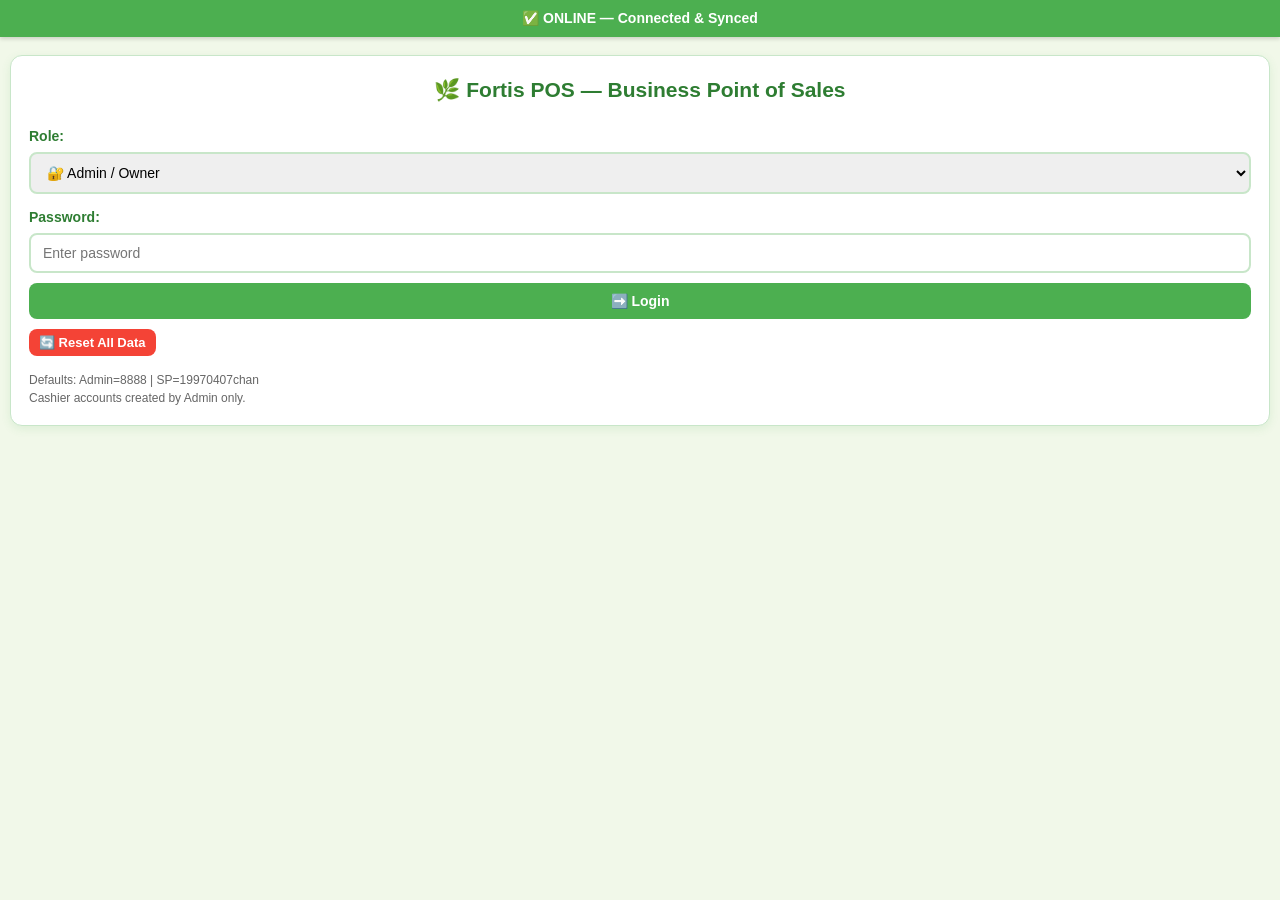
==== index.html @ 8b5375d4 "Update index.html" ====
<!DOCTYPE html>
<html lang="en">
<head>
    <meta charset="UTF-8">
    <meta name="viewport" content="width=device-width, initial-scale=1.0">
    <title>Fortis POS — Business Point of Sales</title>
    <style>
        * { margin: 0; padding: 0; box-sizing: border-box; font-family: Arial, sans-serif; }
        :root {
            --prim: #4CAF50; --prim-dark: #388E3C; --prim-light: #E8F5E9;
            --sec: #2196F3; --warn: #FF9800; --danger: #f44336;
            --bg: #F1F8E9; --border: #C8E6C9; --text-dark: #2E7D32; --text-normal: #333;
        }
        body { background: var(--bg); color: var(--text-normal); font-size: 14px; line-height: 1.5; }
        .status-bar {
            position: fixed; top: 0; left: 0; right: 0; padding: 8px 15px; color: #fff;
            font-weight: bold; text-align: center; z-index: 9999; box-shadow: 0 2px 4px rgba(0,0,0,0.15);
        }
        .status-online { background: var(--prim); }
        .status-offline { background: var(--danger); }
        .container { margin-top: 45px; padding: 10px; max-width: 1400px; margin: 45px auto 0; }
        .card {
            background: #fff; border-radius: 12px; padding: 18px; margin-bottom: 15px;
            box-shadow: 0 3px 10px rgba(76,175,80,0.12); border: 1px solid var(--border);
        }
        h2, h3, h4 { color: var(--text-dark); margin-bottom: 12px; font-weight: bold; }
        input, select, button, textarea {
            padding: 10px 12px; margin: 5px 0; border: 2px solid var(--border);
            border-radius: 8px; font-size: 14px; width: 100%;
        }
        input:focus, select:focus, textarea:focus {
            outline: none; border-color: var(--prim); box-shadow: 0 0 0 3px rgba(76,175,80,0.15);
        }
        button {
            background: var(--prim); color: #fff; border: none; cursor: pointer;
            font-weight: bold; transition: 0.2s;
        }
        button:hover { background: var(--prim-dark); }
        button.danger { background: var(--danger); }
        button.warning { background: var(--warn); }
        button.info { background: var(--sec); }
        button.sm { width: auto; padding: 6px 10px; font-size: 13px; }
        label { font-weight: bold; margin-top: 8px; display: inline-block; color: var(--text-dark); }
        .hidden { display: none !important; }
        .tabs { display: flex; flex-wrap: wrap; margin-bottom: 12px; border-bottom: 2px solid var(--border); }
        .tab {
            padding: 10px 16px; background: var(--prim-light); cursor: pointer; margin-right: 5px;
            border-radius: 8px 8px 0 0; font-weight: bold; color: var(--text-dark);
        }
        .tab:hover { background: var(--border); }
        .tab.active { background: var(--prim); color: #fff; }
        .section { display: none; }
        .section.active { display: block; }
        .alert { padding: 12px; border-radius: 8px; margin: 8px 0; border-left: 4px solid transparent; }
        .alert.success { background: #E8F5E9; color: #2E7D32; border-left-color: #4CAF50; }
        .alert.warn { background: #FFF8E1; color: #856404; border-left-color: #FFC107; }
        .alert.danger { background: #FFEBEE; color: #C62828; border-left-color: #F44336; }
        .alert.info { background: #E3F2FD; color: #1565C0; border-left-color: #2196F3; }
        .grid-pos { display: grid; grid-template-columns: 2fr 1fr; gap: 12px; }
        .prod-grid { display: grid; grid-template-columns: repeat(auto-fill, minmax(140px, 1fr)); gap: 10px; }
        .prod-card {
            border: 2px solid var(--border); border-radius: 8px; padding: 8px; text-align: center;
            cursor: pointer; transition: 0.2s;
        }
        .prod-card:hover { border-color: var(--prim); background: var(--prim-light); transform: scale(1.02); }
        .prod-icon {
            background: var(--prim-light); border-radius: 4px; height: 70px;
            display: flex; align-items: center; justify-content: center; font-size: 28px; margin-bottom: 4px;
        }
        .pos-panel { background: var(--prim); color: #fff; border-radius: 10px; padding: 12px; }
        .pos-panel h3 { color: #fff; margin-bottom: 8px; }
        .cart-item {
            display: flex; justify-content: space-between; align-items: center;
            padding: 6px 0; border-bottom: 1px dashed rgba(255,255,255,0.3);
        }
        .qty-btn {
            width: 28px; height: 28px; padding: 0; font-weight: bold; font-size: 16px;
            background: var(--prim-dark); margin: 0 4px;
        }
        .total-row { display: flex; justify-content: space-between; padding: 8px 0; font-weight: bold; }
        table { width: 100%; border-collapse: collapse; margin-top: 8px; font-size: 13px; }
        th, td { padding: 7px 9px; text-align: left; border-bottom: 1px solid var(--border); }
        th { background: var(--prim); color: #fff; font-weight: bold; }
        .chat-box { height: 250px; overflow-y: auto; background: #f9f9f9; border-radius: 8px; padding: 10px; margin-bottom: 8px; }
        .msg-me {
            background: var(--prim-light); padding: 6px 10px; border-radius: 12px 12px 2px 12px;
            margin: 4px 0; margin-left: 20%;
        }
        .msg-other {
            background: #fff; border: 1px solid var(--border); padding: 6px 10px;
            border-radius: 12px 12px 12px 2px; margin: 4px 0; margin-right: 20%;
        }
        .denom-grid { display: grid; grid-template-columns: repeat(3, 1fr); gap: 6px; }
        .modal {
            position: fixed; top: 50%; left: 50%; transform: translate(-50%, -50%);
            background: #fff; border: 3px solid var(--danger); border-radius: 12px;
            padding: 25px; z-index: 10000; box-shadow: 0 0 20px rgba(0,0,0,0.3);
            min-width: 320px;
        }
        .badge {
            display: inline-block; padding: 2px 8px; border-radius: 12px;
            font-size: 12px; font-weight: bold;
        }
        .badge-success { background: #E8F5E9; color: #2E7D32; }
        .badge-warn { background: #FFF8E1; color: #856404; }
        .badge-danger { background: #FFEBEE; color: #C62828; }
        .search-bar { margin-bottom: 10px; }
        hr { border: none; border-top: 1px solid rgba(255,255,255,0.3); margin: 8px 0; }
        .checklist-item { display: flex; align-items: center; gap: 8px; padding: 4px 0; }
        .trans-item { border-bottom: 1px solid var(--border); padding: 8px 0; }
    </style>
</head>
<body>
<div id="statusBar" class="status-bar status-offline">
    🔌 OFFLINE — Data saved locally, will sync when online
</div>
<div class="container">
<!-- LOGIN SECTION -->
<div id="loginSection" class="card section active">
    <h2 style="text-align: center;">🌿 Fortis POS — Business Point of Sales</h2>
    <label>Role:</label>
    <select id="loginRole" onchange="toggleStoreSelect()">
        <option value="admin">🔐 Admin / Owner</option>
        <option value="sp">🛠️ Service Provider</option>
        <option value="cashier">💵 Cashier</option>
    </select>
    <div id="storeSelectDiv" class="hidden">
        <label>Select Store:</label>
        <select id="loginStore"></select>
    </div>
    <label>Password:</label>
    <input type="password" id="loginPass" placeholder="Enter password" autocomplete="off">
    <br>
    <button onclick="login()">➡️ Login</button>
    <button class="danger sm" onclick="clearAndReload()">🔄 Reset All Data</button>
    <p style="margin-top: 10px; font-size: 12px; color: #666;">
        Defaults: Admin=8888 | SP=19970407chan<br>
        Cashier accounts created by Admin only.
    </p>
</div>
<!-- PASSWORD CHANGE SECTION -->
<div id="forcePassChange" class="card section hidden">
    <h2>⚠️ Change Default Password</h2>
    <div class="alert warn">You are using the default password. You must change it before proceeding.</div>
    <label>New Password (min 6 chars):</label>
    <input type="password" id="newPass1" autocomplete="new-password" required>
    <label>Confirm New Password:</label>
    <input type="password" id="newPass2" autocomplete="new-password" required>
    <button onclick="saveNewPassword()">✅ Save & Continue</button>
    <button class="danger" onclick="logout()">❌ Cancel</button>
</div>
<!-- ADMIN DASHBOARD -->
<div id="adminDashboard" class="card section hidden">
    <h2>🔐 Admin / Owner Dashboard</h2>
    <div class="tabs">
        <div class="tab active" onclick="showAdminTab('adminStores')">🏪 Stores</div>
        <div class="tab" onclick="showAdminTab('adminCashiers')">👤 Cashiers</div>
        <div class="tab" onclick="showAdminTab('adminSalesOverview')">📊 Sales Overview</div>
        <div class="tab" onclick="showAdminTab('adminProducts')">📦 Products</div>
        <div class="tab" onclick="showAdminTab('adminStocks')">📈 Stocks Overview</div>
        <div class="tab" onclick="showAdminTab('adminVoidRequests')">❌ Void Requests</div>
        <div class="tab" onclick="showAdminTab('adminTransSummary')">📋 Transaction Summary</div>
        <div class="tab" onclick="showAdminTab('adminCountRequests')">🔢 Stock Count</div>
        <div class="tab" onclick="showAdminTab('adminChat')">💬 Chat</div>
    </div>
    <div id="adminStores" class="section active">
        <h3>Add New Store (1–20 stores)</h3>
        <div class="card" style="background: var(--prim-light);">
            <label>Store No / Code (Optional):</label>
            <input type="text" id="newStoreCode" placeholder="Auto-generated if left blank">
            <label>Store Name:</label>
            <input type="text" id="newStoreName" placeholder="e.g. Main Branch" required>
            <label>Location (Optional):</label>
            <input type="text" id="newStoreLocation" placeholder="e.g. Davao City">
            <button onclick="addStore()">✅ Add Store</button>
        </div>
        <h4>Store List (<span id="storeCount">0</span>/20)</h4>
        <div id="storeList"></div>
    </div>
    <div id="adminCashiers" class="section hidden">
        <h3>Add Cashier (1–20 per store)</h3>
        <div class="card" style="background: var(--prim-light);">
            <label>First Name:</label>
            <input type="text" id="cFirstName" placeholder="Given name" required>
            <label>Last Name (Optional):</label>
            <input type="text" id="cLastName" placeholder="Family name">
            <label>Assign to Store:</label>
            <select id="cStore" required></select>
            <label>Password (4 digits):</label>
            <input type="password" id="cPassword" maxlength="4" placeholder="0000" autocomplete="new-password" required>
            <button onclick="createCashier()">✅ Create Account</button>
        </div>
        <h4>Cashier List</h4>
        <div id="cashierList"></div>
    </div>
    <div id="adminSalesOverview" class="section hidden">
        <h3>Sales Overview</h3>
        <label>Select Store:</label>
        <select id="salesStoreFilter" onchange="renderSalesOverview()"></select>
        <label>Date From:</label>
        <input type="date" id="salesDateFrom" onchange="renderSalesOverview()">
        <label>Date To:</label>
        <input type="date" id="salesDateTo" onchange="renderSalesOverview()">
        <div id="salesOverviewResult" class="card" style="margin-top:10px;"></div>
    </div>
    <div id="adminProducts" class="section hidden">
        <h3>Add Product</h3>
        <div class="card" style="background: var(--prim-light);">
            <label>Select Store:</label>
            <select id="prodStore" required></select>
            <label>Product Name:</label>
            <input type="text" id="prodName" placeholder="Product name" required>
            <label>Price:</label>
            <input type="number" step="0.25" id="prodPrice" placeholder="0.00" required>
            <label>Initial Quantity:</label>
            <input type="number" id="prodStock" placeholder="0" min="0">
            <label>Barcode / SKU (Optional — auto-generate if blank):</label>
            <input type="text" id="prodBarcode" placeholder="Scan or type code">
            <button onclick="addProduct()">✅ Add Product</button>
        </div>
        <h4>Product List</h4>
        <div id="productList"></div>
    </div>
    <div id="adminStocks" class="section hidden">
        <h3>Stocks Overview</h3>
        <label>Select Store:</label>
        <select id="stockStoreFilter" onchange="renderStocksOverview()"></select>
        <div id="stocksOverviewResult"></div>
    </div>
    <div id="adminVoidRequests" class="section hidden">
        <h3>Void / Refund Requests</h3>
        <div id="voidReqList"></div>
    </div>
    <div id="adminTransSummary" class="section hidden">
        <h3>Transaction Summary</h3>
        <label>Select Store:</label>
        <select id="transStoreFilter" onchange="renderTransSummary()"></select>
        <label>Date From:</label>
        <input type="date" id="transDateFrom" onchange="renderTransSummary()">
        <label>Date To:</label>
        <input type="date" id="transDateTo" onchange="renderTransSummary()">
        <div id="transSummaryResult"></div>
    </div>
    <div id="adminCountRequests" class="section hidden">
        <h3>Request Actual Stock Count</h3>
        <label>Select Store:</label>
        <select id="countReqStore" onchange="loadCountProductChecklist()"></select>
        <label>Select Products to Count:</label>
        <div id="countProductChecklist" class="card" style="max-height:250px;overflow-y:auto;"></div>
        <button onclick="sendCountRequest()">📤 Send Count Request</button>
        <h4>Count Responses</h4>
        <div id="countRespList"></div>
    </div>
    <div id="adminChat" class="section hidden">
        <h3>Chat Module</h3>
        <label>Send To:</label>
        <select id="adminChatTarget" onchange="loadAdminChat()"></select>
        <div id="adminChatDisplay" class="chat-box"></div>
        <textarea id="adminChatMsg" placeholder="Type message..."></textarea>
        <button onclick="adminSendMessage()">➡️ Send</button>
    </div>
    <br><button class="danger" onclick="logout()">🚪 Logout</button>
</div>
<!-- SP DASHBOARD -->
<div id="spDashboard" class="card section hidden">
    <h2>🛠️ Service Provider Dashboard</h2>
    <div class="tabs">
        <div class="tab active" onclick="showSPTab('spRenew')">💰 Subscription</div>
        <div class="tab" onclick="showSPTab('spAdminPass')">🔐 Change Admin Password</div>
        <div class="tab" onclick="showSPTab('spCashierLog')">📝 Cashier Password Log</div>
        <div class="tab" onclick="showSPTab('spChat')">💬 Chat with Admin</div>
    </div>
    <div id="spRenew" class="section active">
        <h3>Service Subscription</h3>
        <div class="alert success">✅ 7-Day Free Trial Active — Activated on first login</div>
        <div id="spServiceStatus"></div>
        <label>Plan:</label>
        <select id="planSelect">
            <option value="weekly">Weekly — ₱199 (7 days)</option>
            <option value="biweekly">Bi-Weekly — ₱325 (14 days)</option>
            <option value="monthly">Monthly — ₱579 (30 days)</option>
        </select>
        <br><br>
        <button onclick="renewService()">✅ Renew Now</button>
    </div>
    <div id="spAdminPass" class="section hidden">
        <h3>Change Admin Password</h3>
        <p style="color: #666; font-size: 13px; margin-bottom: 10px;">
            Only Service Provider can change Admin password.<br>
            SP password can only be changed by SP itself.
        </p>
        <label>New Admin Password (min 6 chars):</label>
        <input type="password" id="spNewAdminPass" autocomplete="new-password" required>
        <button onclick="spChangeAdminPass()">✅ Update Admin Password</button>
        <hr style="margin: 15px 0; border-color: var(--border);">
        <h4>Change SP Password</h4>
        <label>New SP Password (min 6 chars):</label>
        <input type="password" id="spNewSelfPass" autocomplete="new-password" required>
        <button class="info" onclick="spChangeOwnPass()">✅ Update SP Password</button>
    </div>
    <div id="spCashierLog" class="section hidden">
        <h3>Cashier Password Change Log</h3>
        <div id="cashierPassLogList"></div>
    </div>
    <div id="spChat" class="section hidden">
        <h3>Chat with Admin</h3>
        <div id="spChatDisplay" class="chat-box"></div>
        <textarea id="spChatMsg" placeholder="Type message..."></textarea>
        <button onclick="spSendMessage()">➡️ Send</button>
    </div>
    <br><button class="danger" onclick="logout()">🚪 Logout</button>
</div>
<!-- CASHIER POS -->
<div id="cashierPOS" class="section hidden">
    <div id="startShiftCard" class="card">
        <h2>💵 Start Shift</h2>
        <label>Cash Float / Opening Fund:</label>
        <input type="number" id="openingFloat" step="1" min="0" placeholder="0.00" required>
        <button onclick="beginShift()">✅ Start Shift</button>
    </div>
    <div id="posMain" class="hidden">
        <div class="tabs">
            <div class="tab active" onclick="showPosTab('posSales')">🛒 Sales</div>
            <div class="tab" onclick="showPosTab('posHistory')">📋 Recent Transactions</div>
            <div class="tab" onclick="showPosTab('posVoid')">❌ Void Request</div>
            <div class="tab" onclick="showPosTab('posStockOut')">📤 Stock Out</div>
            <div class="tab" onclick="showPosTab('posCashIn')">💰 Cash In</div>
            <div class="tab" onclick="showPosTab('posCashOut')">💸 Cash Out</div>
            <div class="tab" onclick="showPosTab('posChat')">💬 Chat</div>
            <div class="tab" onclick="showPosTab('posStockCount')">🔢 Stock Count</div>
            <div class="tab danger" onclick="initiateEndShift()">🚪 End Shift / Logout</div>
        </div>
        <div id="posSales" class="section active">
            <div class="grid-pos">
                <div>
                    <input type="text" id="productSearch" class="search-bar" placeholder="🔍 Scan barcode or search product..." 
                           oninput="filterProducts(this.value)"
                           onkeydown="if(event.key==='Enter'){filterProducts(this.value); this.select();}">
                    <div id="productGrid" class="prod-grid"></div>
                </div>
                <div class="pos-panel">
                    <h3>🛒 Current Order</h3>
                    <div id="cartDisplay"></div>
                    <div class="total-row">Subtotal: <span id="subtotal">₱0.00</span></div>
                    <div class="total-row">PWD/Senior Discount (5%): <span id="discountAmt">₱0.00</span></div>
                    <div class="total-row" style="font-size: 19px;">TOTAL: <span id="grandTotal">₱0.00</span></div>
                    <div id="splitLiveDisplay" class="hidden" style="font-size: 13px; opacity: 0.9; margin-top: 4px;">
                        Cash: <span id="splitLiveCash">₱0.00</span> | GCash: <span id="splitLiveGcash">₱0.00</span>
                        <br>Remaining Due: <span id="splitRemain">₱0.00</span>
                    </div>
                    <hr>
                    <label>Payment Method:</label>
                    <select id="paymentMethod" onchange="togglePaymentFields()">
                        <option value="cash">💵 Cash</option>
                        <option value="gcash">🟢 GCash</option>
                        <option value="split">Split (Cash + GCash)</option>
                    </select>
                    <div id="cashFields">
                        <label>Cash Received:</label>
                        <input type="number" id="cashReceived" step="0.25" placeholder="0.00" oninput="calculateChange()">
                        <div style="font-size: 18px; font-weight: bold;">Change: <span id="changeAmt">₱0.00</span></div>
                    </div>
                    <div id="splitFields" class="hidden">
                        <label>Cash Amount:</label>
                        <input type="number" id="splitCashAmt" step="0.25" placeholder="0.00" oninput="calculateSplit()">
                        <label>GCash Amount:</label>
                        <input type="number" id="splitGcashAmt" step="0.25" placeholder="0.00" oninput="calculateSplit()">
                    </div>
                    <label style="display: flex; align-items: center; gap: 6px; color: #fff; margin-top: 10px;">
                        <input type="checkbox" id="applyPwdDiscount" onchange="recalculateTotals()">
                        Apply PWD / Senior Discount (5%)
                    </label>
                    <br>
                    <button style="width: 100%; font-size: 17px; padding: 12px;" onclick="finalizeSale()">✅ COMPLETE SALE</button>
                    <button class="warning" style="width: 48%;" onclick="clearCart()">🗑️ Clear</button>
                </div>
            </div>
        </div>
        <div id="posHistory" class="section">
            <h3>Recent Transactions (Last 5)</h3>
            <div id="recentTransList"></div>
        </div>
        <div id="posVoid" class="section">
            <h3>Request Void / Cancel</h3>
            <label>Select Wrong Transaction:</label>
            <select id="voidTransSelect"></select>
            <label>Correct Transaction # (Optional):</label>
            <input type="text" id="voidCorrectTrans" placeholder="Leave blank if no replacement">
            <label>Reason:</label>
            <textarea id="voidReasonText" placeholder="Explain why this needs to be voided..." required></textarea>
            <button onclick="submitVoidRequest()">📤 Send Request to Admin</button>
            <h4>My Requests</h4>
            <div id="myVoidRequests"></div>
        </div>
        <div id="posStockOut" class="section">
            <h3>Stock Out</h3>
            <label>Product:</label>
            <select id="stockOutProduct"></select>
            <label>Quantity:</label>
            <input type="number" id="stockOutQty" min="1" value="1" required>
            <label>Reason:</label>
            <textarea id="stockOutReason" placeholder="e.g. Transfer to another store, owner's use, etc." required></textarea>
            <button onclick="submitStockOut()">✅ Record Stock Out</button>
            <h4>Log</h4>
            <div id="stockOutLog"></div>
        </div>
        <div id="posCashIn" class="section">
            <h3>Cash In</h3>
            <label>Amount:</label>
            <input type="number" id="cashInAmount" step="0.25" min="0" required>
            <label>Reason:</label>
            <textarea id="cashInReason" placeholder="Source / Explanation" required></textarea>
            <button onclick="recordCashIn()">✅ Record</button>
        </div>
        <div id="posCashOut" class="section">
            <h3>Cash Out</h3>
            <label>Amount:</label>
            <input type="number" id="cashOutAmount" step="0.25" min="0" required>
            <label>Reason:</label>
            <textarea id="cashOutReason" placeholder="Purpose / Explanation" required></textarea>
            <button onclick="recordCashOut()">✅ Record</button>
        </div>
        <div id="posChat" class="section">
            <h3>Send Message</h3>
            <label>Send To:</label>
            <select id="chatRecipient">
                <option value="admin">🔐 Admin / Owner</option>
                <option value="sp">🛠️ Service Provider</option>
            </select>
            <div id="chatMessageBox" class="chat-box"></div>
            <textarea id="chatInputBox" placeholder="Type message..." required></textarea>
            <button onclick="sendChatMessage()">➡️ Send</button>
        </div>
        <div id="posStockCount" class="section">
            <h3>Stock Count Requests</h3>
            <div id="countRequestInbox"></div>
            <div id="countResponseArea" class="hidden">
                <h4 id="countTargetName"></h4>
                <label>Product:</label>
                <input type="text" id="countProdNameDisplay" readonly style="background:#f0f0f0;">
                <label>System Quantity:</label>
                <input type="number" id="countSysQtyDisplay" readonly style="background:#f0f0f0;">
                <label>Actual Counted Quantity:</label>
                <input type="number" id="actualCountInput" min="0" placeholder="Enter actual count" required>
                <button onclick="submitCountResponse()">✅ Submit Count</button>
            </div>
        </div>
    </div>
    <div id="endShiftModal" class="modal hidden">
        <h3>💰 End Shift — Count Cash</h3>
        <div class="denom-grid">
            <label>₱1000:</label><input type="number" id="d1000" min="0" value="0" oninput="computeDenomTotal()">
            <label>₱500:</label><input type="number" id="d500" min="0" value="0" oninput="computeDenomTotal()">
            <label>₱200:</label><input type="number" id="d200" min="0" value="0" oninput="computeDenomTotal()">
            <label>₱100:</label><input type="number" id="d100" min="0" value="0" oninput="computeDenomTotal()">
            <label>₱50:</label><input type="number" id="d50" min="0" value="0" oninput="computeDenomTotal()">
            <label>Coins:</label><input type="number" id="dCoins" min="0" value="0" step="0.01" oninput="computeDenomTotal()">
        </div>
        <p style="margin-top: 10px; font-weight: bold;">Total Remittance: <span id="denomTotalAmt">₱0.00</span></p>
        <button onclick="confirmEndShift()">✅ Confirm & Logout</button>
        <button class="warning" onclick="closeEndShiftModal()">❌ Cancel</button>
    </div>
    <div id="lockModal" class="modal hidden">
        <h3>🔐 POS Locked — Enter Password</h3>
        <input type="password" id="unlockPassword" placeholder="Your password" autocomplete="off">
        <button onclick="unlockPOS()">✅ Unlock</button>
    </div>
</div>
</div>
<script>
// ========== DEFAULT CREDENTIALS ==========
const DEFAULTS = { admin: '8888', sp: '19970407chan' };
const PLANS = {
    weekly: { days: 7, price: 199 },
    biweekly: { days: 14, price: 325 },
    monthly: { days: 30, price: 579 }
};
const LOCK_TIMEOUT = 10 * 60 * 1000;
const MAX_STORES = 20;
const MAX_CASHIERS_PER_STORE = 20;
const MAX_RECENT_TRANS = 5;
// ========== DATA STORE ==========
let data = {
    currentUser: null, serviceExpiry: null,
    passwordChanged: { admin: false, sp: false },
    adminPassword: null, spPassword: null,
    stores: [], cashiers: [], cashierPassLog: [], products: [],
    transactions: [], voidRequests: [], countRequests: [], chats: [],
    stockOutLogs: [], cashInOutLogs: [], shift: null,
    lastActivity: Date.now()
};
let cart = [];
let lockTimer = null;
let activeCountRequestId = null;
let activeProductIndex = null;
// ========== STORAGE HELPERS ==========
function saveData() { localStorage.setItem('fortisPOS', JSON.stringify(data)); }
function loadData() {
    const stored = localStorage.getItem('fortisPOS');
    if (stored) data = { ...data, ...JSON.parse(stored) };
    if (!data.stores.length) {
        data.stores = [{ id: 1, code: '#001', name: 'Main Store', location: 'Davao City' }];
        saveData();
    }
}
function clearAndReload() {
    if (confirm('⚠️ This will ERASE ALL DATA — stores, cashiers, products, transactions. Continue?')) {
        localStorage.clear();
        location.reload();
    }
}
function getToday() { return new Date().toISOString().split('T')[0]; }
function getTimeStamp() { return new Date().toLocaleString('en-PH'); }
function generateStoreCode() { return `#${String(data.stores.length + 1).padStart(3, '0')}`; }
function generateBarcode() { return 'F' + Date.now().toString().slice(-10); }
function generateTransId() { return 'TX' + Date.now(); }
// ========== CONNECTION STATUS ==========
function updateConnectionStatus() {
    const bar = document.getElementById('statusBar');
    if (navigator.onLine) {
        bar.className = 'status-bar status-online';
        bar.textContent = '✅ ONLINE — Connected & Synced';
    } else {
        bar.className = 'status-bar status-offline';
        bar.textContent = '🔌 OFFLINE — Data saved locally, will sync when online';
    }
}
window.addEventListener('online', updateConnectionStatus);
window.addEventListener('offline', updateConnectionStatus);
// ========== INACTIVITY LOCK ==========
function resetActivityTimer() {
    data.lastActivity = Date.now();
    if (lockTimer) clearTimeout(lockTimer);
    if (data.currentUser?.role === 'cashier' && data.shift) {
        lockTimer = setTimeout(() => {
            document.getElementById('lockModal').classList.remove('hidden');
        }, LOCK_TIMEOUT);
    }
}
document.addEventListener('mousemove', resetActivityTimer);
document.addEventListener('keydown', resetActivityTimer);
// ========== SECTION SWITCHING ==========
function hideAllSections() {
    document.querySelectorAll('.section').forEach(s => s.classList.remove('active'));
}
function showSection(sectionId) {
    hideAllSections();
    document.getElementById(sectionId).classList.add('active');
}
// ========== DROPDOWN HELPERS ==========
function toggleStoreSelect() {
    const role = document.getElementById('loginRole').value;
    const div = document.getElementById('storeSelectDiv');
    div.classList.toggle('hidden', role !== 'cashier');
    if (role === 'cashier') loadStoreDropdown('loginStore', false);
}
function loadStoreDropdown(selectId, addEmpty = true) {
    const sel = document.getElementById(selectId);
    if (!sel) return;
    sel.innerHTML = addEmpty ? '<option value="">-- Select Store --</option>' : '';
    data.stores.forEach(s => {
        sel.innerHTML += `<option value="${s.id}">${s.code} — ${s.name}</option>`;
    });
}
// ========== LOGIN ==========
function login() {
    loadData();
    const role = document.getElementById('loginRole').value;
    const pass = document.getElementById('loginPass').value.trim();
    const storeSel = document.getElementById('loginStore');
    const storeId = storeSel?.value ? Number(storeSel.value) : null;
    if (data.serviceExpiry && new Date(data.serviceExpiry) < new Date() && role !== 'sp') {
        return alert('⏰ Subscription expired. Please contact Service Provider to renew.');
    }
    if (role === 'cashier') {
        if (!storeId) return alert('Please select a store first.');
        const cashier = data.cashiers.find(c => c.password === pass && c.storeId === storeId);
        if (!cashier) return alert('❌ Invalid password or no access to this store.');
        data.currentUser = {
            role: 'cashier', id: cashier.id,
            name: `${cashier.firstName} ${cashier.lastName || ''}`.trim(),
            storeId, password: cashier.password
        };
        saveData();
        showCashierStartScreen();
        resetActivityTimer();
        return;
    }
    let valid = pass === DEFAULTS[role];
    if (role === 'admin' && !valid && data.adminPassword) valid = pass === data.adminPassword;
    if (role === 'sp' && !valid && data.spPassword) valid = pass === data.spPassword;
    if (!valid) return alert('❌ Incorrect password.');
    if (pass === DEFAULTS[role] && !data.passwordChanged[role]) {
        data.currentUser = { role, name: role === 'admin' ? 'Admin / Owner' : 'Service Provider' };
        saveData();
        showSection('forcePassChange');
        return;
    }
    data.currentUser = { role, name: role === 'admin' ? 'Admin / Owner' : 'Service Provider' };
    saveData();
    role === 'admin' ? showAdminDashboard() : showSPDashboard();
}
// ========== PASSWORD CHANGE ==========
function saveNewPassword() {
    const p1 = document.getElementById('newPass1').value;
    const p2 = document.getElementById('newPass2').value;
    if (p1.length < 6) return alert('❌ Password must be at least 6 characters.');
    if (p1 !== p2) return alert('❌ Passwords do not match.');
    if (data.currentUser.role === 'admin') data.adminPassword = p1;
    else data.spPassword = p1;
    data.passwordChanged[data.currentUser.role] = true;
    saveData();
    alert('✅ Password updated successfully!');
    data.currentUser.role === 'admin' ? showAdminDashboard() : showSPDashboard();
}
// ========== LOGOUT ==========
function logout() {
    document.querySelectorAll('input[type="password"]').forEach(inp => inp.value = '');
    data.currentUser = null; data.shift = null;
    activeCountRequestId = null;
    if (lockTimer) clearTimeout(lockTimer);
    saveData();
    showSection('loginSection');
}
// ========== ADMIN DASHBOARD ==========
function showAdminDashboard() {
    showSection('adminDashboard');
    ['cStore','prodStore','salesStoreFilter','stockStoreFilter','transStoreFilter','countReqStore']
        .forEach(id => loadStoreDropdown(id));
    populateAdminChatTargets();
    renderStoreList(); renderCashierList(); renderProductList();
    renderVoidRequests(); renderCountResponses();
}
function showAdminTab(tabId) {
    document.querySelectorAll('#adminDashboard .section').forEach(s => s.classList.remove('active'));
    document.querySelectorAll('#adminDashboard .tab').forEach(t => t.classList.remove('active'));
    document.getElementById(tabId).classList.add('active');
    event.target.classList.add('active');
    if (tabId === 'adminChat') loadAdminChat();
    if (tabId === 'adminCountRequests') loadCountProductChecklist();
}
// --- Stores ---
function addStore() {
    if (data.stores.length >= MAX_STORES) return alert(`❌ Maximum ${MAX_STORES} stores allowed.`);
    const name = document.getElementById('newStoreName').value.trim();
    if (!name) return alert('Enter store name.');
    const code = document.getElementById('newStoreCode').value.trim() || generateStoreCode();
    const location = document.getElementById('newStoreLocation').value.trim();
    if (data.stores.some(s => s.code === code)) return alert('❌ Store No/Code already exists.');
    data.stores.push({ id: Date.now(), code, name, location });
    saveData(); alert('✅ Store added!'); renderStoreList();
    ['cStore','prodStore','salesStoreFilter','stockStoreFilter','transStoreFilter','countReqStore']
        .forEach(id => loadStoreDropdown(id));
    document.getElementById('newStoreName').value = '';
    document.getElementById('newStoreCode').value = '';
    document.getElementById('newStoreLocation').value = '';
}
function renderStoreList() {
    document.getElementById('storeCount').textContent = data.stores.length;
    document.getElementById('storeList').innerHTML = data.stores.map(s => `
        <div class="card" style="padding: 10px;">
            <strong>${s.code}</strong> — ${s.name}
            ${s.location ? `<br><small>📍 ${s.location}</small>` : ''}
        </div>`).join('');
}
// --- Cashiers ---
function createCashier() {
    const fn = document.getElementById('cFirstName').value.trim();
    const ln = document.getElementById('cLastName').value.trim();
    const storeId = Number(document.getElementById('cStore').value);
    const pw = document.getElementById('cPassword').value.trim();
    if (!fn || !pw || !storeId) return alert('Fill in all required fields.');
    if (!/^\d{4}$/.test(pw)) return alert('❌ Password must be exactly 4 digits.');
    if (data.cashiers.filter(c => c.storeId === storeId).length >= MAX_CASHIERS_PER_STORE) {
        return alert(`❌ Maximum ${MAX_CASHIERS_PER_STORE} cashiers per store.`);
    }
    data.cashiers.push({ id: Date.now(), firstName: fn, lastName: ln, password: pw, storeId });
    saveData(); alert('✅ Cashier account created!'); renderCashierList(); populateAdminChatTargets();
    document.getElementById('cFirstName').value = '';
    document.getElementById('cLastName').value = '';
    document.getElementById('cPassword').value = '';
}
function renderCashierList() {
    document.getElementById('cashierList').innerHTML = data.cashiers.map(c => {
        const store = data.stores.find(s => s.id === c.storeId);
        return `
            <div class="card" style="padding: 10px;">
                👤 ${c.firstName} ${c.lastName || ''} — Store: ${store?.name || 'Unknown'}
                <br><small>Password: ${'•'.repeat(4)}</small>
                <button class="sm" style="margin-left:10px;" onclick="changeCashierPass(${c.id})">🔑 Change Pass</button>
                <button class="danger sm" style="float:right;" onclick="deleteCashier(${c.id})">Remove</button>
            </div>`;
    }).join('') || '<p>No cashiers yet.</p>';
}
function changeCashierPass(id) {
    const cashier = data.cashiers.find(c => c.id === id);
    if (!cashier) return;
    const newPass = prompt(`Enter NEW 4-digit password for ${cashier.firstName}:`);
    if (!newPass) return;
    if (!/^\d{4}$/.test(newPass)) return alert('❌ Must be exactly 4 digits.');
    data.cashierPassLog.unshift({
        cashierId: cashier.id,
        cashierName: `${cashier.firstName} ${cashier.lastName || ''}`.trim(),
        oldPass: cashier.password, newPass,
        changedBy: data.currentUser.name, time: getTimeStamp()
    });
    cashier.password = newPass;
    saveData(); alert('✅ Password updated. Log recorded.'); renderCashierList();
}
function deleteCashier(id) {
    if (!confirm('Remove this cashier account?')) return;
    data.cashiers = data.cashiers.filter(c => c.id !== id);
    saveData(); renderCashierList(); populateAdminChatTargets();
}
// --- Sales Overview ---
function renderSalesOverview() {
    const storeId = Number(document.getElementById('salesStoreFilter').value);
    const from = document.getElementById('salesDateFrom').value;
    const to = document.getElementById('salesDateTo').value;
    if (!storeId || !from || !to) {
        document.getElementById('salesOverviewResult').innerHTML = '<p>Select store and date range.</p>';
        return;
    }
    const voidedIds = data.voidRequests.filter(r => r.status === 'approved').map(r => r.wrongTransId);
    const trans = data.transactions.filter(t =>
        t.storeId === storeId && t.date >= from && t.date <= to && !voidedIds.includes(t.id)
    );
    const totalCash = trans.reduce((s, t) => s + (t.method === 'gcash' ? 0 : t.cashGiven || t.total), 0);
    const totalGcash = trans.reduce((s, t) => s + (t.method === 'cash' ? 0 : t.gcashAmount || 0), 0);
    const grandTotal = trans.reduce((s, t) => s + t.total, 0);
    document.getElementById('salesOverviewResult').innerHTML = `
        <h4>📊 Sales Overview</h4>
        <p><strong>Period:</strong> ${from} to ${to}</p>
        <p><strong>Total Transactions:</strong> ${trans.length}</p>
        <p class="alert success"><strong>💵 Cash Sales:</strong> ₱${totalCash.toFixed(2)}</p>
        <p class="alert info"><strong>🟢 GCash Sales:</strong> ₱${totalGcash.toFixed(2)}</p>
        <p class="alert" style="background:#E8F5E9;"><strong>💰 GRAND TOTAL:</strong> ₱${grandTotal.toFixed(2)}</p>`;
}
// --- Products ---
function addProduct() {
    const storeId = Number(document.getElementById('prodStore').value);
    const name = document.getElementById('prodName').value.trim();
    const price = parseFloat(document.getElementById('prodPrice').value);
    const stock = parseInt(document.getElementById('prodStock').value) || 0;
    let barcode = document.getElementById('prodBarcode').value.trim() || generateBarcode();
    if (!name || !price || !storeId) return alert('Fill required fields.');
    if (price <= 0) return alert('Price must be greater than 0.');
    data.products.push({ id: Date.now(), storeId, name, price, stock, barcode });
    saveData(); alert('✅ Product added!'); renderProductList();
    document.getElementById('prodName').value = '';
    document.getElementById('prodPrice').value = '';
    document.getElementById('prodStock').value = '';
    document.getElementById('prodBarcode').value = '';
}
function renderProductList() {
    document.getElementById('productList').innerHTML = data.products.map(p => {
        const store = data.stores.find(s => s.id === p.storeId);
        return `
            <div class="card" style="padding: 10px;">
                <strong>${p.name}</strong> — ₱${p.price.toFixed(2)}
                <br>
                <small>Store: ${store?.name || 'Unknown'} | Stock: ${p.stock} | Bar
                code: ${p.barcode}</small>
                <button class="sm" onclick="editProduct(${p.id})">✏️ Edit</button>
                <button class="danger sm" onclick="deleteProduct(${p.id})">🗑️ Delete</button>
            </div>`;
    }).join('') || '<p>No products added yet.</p>';
}

function editProduct(id) {
    const prod = data.products.find(p => p.id === id);
    if (!prod) return;
    const newName = prompt('Enter new product name:', prod.name);
    if (newName === null) return;
    const newPrice = prompt('Enter new price:', prod.price);
    if (newPrice === null) return;
    const newStock = prompt('Enter new stock quantity:', prod.stock);
    if (newStock === null) return;
    const newBarcode = prompt('Enter new barcode/SKU:', prod.barcode);
    if (newBarcode === null) return;
    
    prod.name = newName.trim() || prod.name;
    prod.price = parseFloat(newPrice) || prod.price;
    prod.stock = parseInt(newStock) || prod.stock;
    prod.barcode = newBarcode.trim() || prod.barcode;
    
    saveData();
    alert('✅ Product updated!');
    renderProductList();
}

function deleteProduct(id) {
    if (!confirm('⚠️ Delete this product? This cannot be undone.')) return;
    data.products = data.products.filter(p => p.id !== id);
    saveData();
    renderProductList();
}

// --- Stocks Overview ---
function renderStocksOverview() {
    const storeId = Number(document.getElementById('stockStoreFilter').value);
    if (!storeId) {
        document.getElementById('stocksOverviewResult').innerHTML = '<p>Select a store to view stocks.</p>';
        return;
    }
    const prods = data.products.filter(p => p.storeId === storeId);
    document.getElementById('stocksOverviewResult').innerHTML = prods.map(p => `
        <div class="card" style="padding: 10px;">
            <strong>${p.name}</strong> — Stock: 
            <span class="${p.stock <= 5 ? 'badge badge-danger' : p.stock <= 15 ? 'badge badge-warn' : 'badge badge-success'}">
                ${p.stock}
            </span>
            | ₱${p.price.toFixed(2)} | Code: ${p.barcode}
        </div>`).join('') || '<p>No products for this store.</p>';
}

// --- Void Requests ---
function renderVoidRequests() {
    const container = document.getElementById('voidReqList');
    if (!data.voidRequests.length) {
        container.innerHTML = '<p>No void/refund requests yet.</p>';
        return;
    }
    container.innerHTML = data.voidRequests.map(r => {
        const store = data.stores.find(s => s.id === r.storeId);
        return `
        <div class="card" style="padding: 12px;">
            <p><strong>Transaction:</strong> ${r.wrongTransId}</p>
            <p><strong>Store:</strong> ${store?.name || 'Unknown'}</p>
            <p><strong>Requested by:</strong> ${r.cashierName}</p>
            <p><strong>Reason:</strong> ${r.reason}</p>
            <p><strong>Status:</strong> 
                <span class="badge ${r.status === 'pending' ? 'badge-warn' : r.status === 'approved' ? 'badge-success' : 'badge-danger'}">
                    ${r.status.toUpperCase()}
                </span>
            </p>
            ${r.status === 'pending' ? `
                <button class="sm" onclick="approveVoid('${r.wrongTransId}')">✅ Approve</button>
                <button class="danger sm" onclick="rejectVoid('${r.wrongTransId}')">❌ Reject</button>
            ` : `<small>Handled: ${r.handledAt || '—'}</small>`}
        </div>`;
    }).join('');
}

function approveVoid(transId) {
    const req = data.voidRequests.find(r => r.wrongTransId === transId);
    if (!req) return;
    req.status = 'approved';
    req.handledAt = getTimeStamp();
    req.handledBy = data.currentUser.name;
    saveData();
    alert('✅ Void approved — transaction marked as voided.');
    renderVoidRequests();
}

function rejectVoid(transId) {
    const req = data.voidRequests.find(r => r.wrongTransId === transId);
    if (!req) return;
    req.status = 'rejected';
    req.handledAt = getTimeStamp();
    req.handledBy = data.currentUser.name;
    saveData();
    alert('❌ Void rejected.');
    renderVoidRequests();
}

// --- Transaction Summary ---
function renderTransSummary() {
    const storeId = Number(document.getElementById('transStoreFilter').value);
    const from = document.getElementById('transDateFrom').value;
    const to = document.getElementById('transDateTo').value;
    if (!storeId || !from || !to) {
        document.getElementById('transSummaryResult').innerHTML = '<p>Select store and date range.</p>';
        return;
    }
    const voidedIds = data.voidRequests.filter(r => r.status === 'approved').map(r => r.wrongTransId);
    const trans = data.transactions.filter(t =>
        t.storeId === storeId && t.date >= from && t.date <= to && !voidedIds.includes(t.id)
    );
    
    let html = `<h4>📋 Transactions (${from} to ${to})</h4><table><tr><th>ID</th><th>Time</th><th>Items</th><th>Total</th><th>Method</th><th>Cashier</th></tr>`;
    trans.forEach(t => {
        html += `<tr>
            <td>${t.id}</td><td>${t.time}</td><td>${t.items.length}</td>
            <td>₱${t.total.toFixed(2)}</td><td>${t.method}</td><td>${t.cashierName}</td>
        </tr>`;
    });
    html += `</table><p style="margin-top:8px;"><strong>Total Sales:</strong> ₱${trans.reduce((s,t)=>s+t.total,0).toFixed(2)}</p>`;
    document.getElementById('transSummaryResult').innerHTML = html;
}

// --- Stock Count Requests ---
function loadCountProductChecklist() {
    const storeId = Number(document.getElementById('countReqStore').value);
    if (!storeId) {
        document.getElementById('countProductChecklist').innerHTML = '<p>Select a store first.</p>';
        return;
    }
    const prods = data.products.filter(p => p.storeId === storeId);
    document.getElementById('countProductChecklist').innerHTML = prods.map(p => `
        <label class="checklist-item">
            <input type="checkbox" class="count-prod-check" value="${p.id}">
            ${p.name} — System Qty: ${p.stock}
        </label>`).join('');
}

function sendCountRequest() {
    const storeId = Number(document.getElementById('countReqStore').value);
    const selected = Array.from(document.querySelectorAll('.count-prod-check:checked')).map(c => Number(c.value));
    if (!storeId || !selected.length) return alert('Select store and at least one product.');
    
    selected.forEach(prodId => {
        const prod = data.products.find(p => p.id === prodId);
        data.countRequests.push({
            id: 'CR' + Date.now() + Math.random().toString(36).slice(2,6),
            storeId,
            productId: prodId,
            productName: prod.name,
            systemQty: prod.stock,
            requestedAt: getTimeStamp(),
            status: 'pending',
            actualQty: null,
            respondedAt: null
        });
    });
    saveData();
    alert('✅ Count request(s) sent to cashier.');
    loadCountProductChecklist();
}

function renderCountResponses() {
    const container = document.getElementById('countRespList');
    if (!data.countRequests.length) {
        container.innerHTML = '<p>No count responses yet.</p>';
        return;
    }
    container.innerHTML = data.countRequests.map(r => {
        const store = data.stores.find(s => s.id === r.storeId);
        return `
        <div class="card" style="padding: 10px;">
            <p><strong>Product:</strong> ${r.productName}</p>
            <p><strong>Store:</strong> ${store?.name || 'Unknown'}</p>
            <p>System: ${r.systemQty} | Actual: ${r.actualQty ?? '—'}</p>
            <p><strong>Status:</strong> 
                <span class="badge ${r.status === 'pending' ? 'badge-warn' : 'badge-success'}">
                    ${r.status === 'pending' ? 'Awaiting Response' : 'Responded'}
                </span>
            </p>
            ${r.status === 'responded' ? `<small>Responded: ${r.respondedAt}</small>` : ''}
        </div>`;
    }).join('');
}

// --- Admin Chat ---
function populateAdminChatTargets() {
    const sel = document.getElementById('adminChatTarget');
    sel.innerHTML = '<option value="sp">🛠️ Service Provider</option>';
    data.cashiers.forEach(c => {
        const store = data.stores.find(s => s.id === c.storeId);
        sel.innerHTML += `<option value="cashier-${c.id}">👤 ${c.firstName} ${c.lastName || ''} — ${store?.name || 'Unknown'}</option>`;
    });
}

function loadAdminChat() {
    const target = document.getElementById('adminChatTarget').value;
    if (!target) return;
    renderChatMessages('admin', target, 'adminChatDisplay');
}

function adminSendMessage() {
    const target = document.getElementById('adminChatTarget').value;
    const msg = document.getElementById('adminChatMsg').value.trim();
    if (!target || !msg) return alert('Select recipient and type message.');
    
    data.chats.push({
        from: 'admin',
        to: target,
        text: msg,
        time: getTimeStamp()
    });
    saveData();
    document.getElementById('adminChatMsg').value = '';
    loadAdminChat();
}

function renderChatMessages(sender, target, displayId) {
    const msgs = data.chats.filter(m =>
        (m.from === sender && m.to === target) ||
        (m.from === target && m.to === sender)
    ).sort((a,b) => new Date(a.time) - new Date(b.time));
    
    document.getElementById(displayId).innerHTML = msgs.map(m => `
        <div class="${m.from === sender ? 'msg-me' : 'msg-other'}">
            <small style="opacity:0.7;">${m.time}</small><br>
            ${m.text}
        </div>`).join('') || '<p style="color:#888;">No messages yet. Start the conversation!</p>';
    
    const box = document.getElementById(displayId);
    box.scrollTop = box.scrollHeight;
}

// ========== SP DASHBOARD ==========
function showSPDashboard() {
    showSection('spDashboard');
    renderServiceStatus();
    renderCashierPassLog();
    loadSPChat();
}

function showSPTab(tabId) {
    document.querySelectorAll('#spDashboard .section').forEach(s => s.classList.remove('active'));
    document.querySelectorAll('#spDashboard .tab').forEach(t => t.classList.remove('active'));
    document.getElementById(tabId).classList.add('active');
    event.target.classList.add('active');
    if (tabId === 'spChat') loadSPChat();
    if (tabId === 'spCashierLog') renderCashierPassLog();
}

function renderServiceStatus() {
    let expiry;
    if (!data.serviceExpiry) {
        expiry = new Date(Date.now() + 7 * 24 * 60 * 60 * 1000);
        data.serviceExpiry = expiry.toISOString();
        saveData();
    } else {
        expiry = new Date(data.serviceExpiry);
    }
    const now = new Date();
    const daysLeft = Math.ceil((expiry - now) / (1000 * 60 * 60 * 24));
    const isActive = expiry > now;
    
    document.getElementById('spServiceStatus').innerHTML = `
        <p><strong>Expiry Date:</strong> ${expiry.toLocaleString('en-PH')}</p>
        <p class="alert ${isActive ? 'success' : 'danger'}">
            ${isActive ? `✅ Active — ${daysLeft} day(s) remaining` : '❌ EXPIRED — Service disabled'}
        </p>`;
}

function renewService() {
    const plan = document.getElementById('planSelect').value;
    if (!PLANS[plan]) return alert('Invalid plan.');
    
    const days = PLANS[plan].days;
    const current = data.serviceExpiry ? new Date(data.serviceExpiry) : new Date();
    const start = current > new Date() ? current : new Date();
    start.setDate(start.getDate() + days);
    
    data.serviceExpiry = start.toISOString();
    saveData();
    alert(`✅ Subscription renewed! ${days} days added. Expires: ${start.toLocaleString('en-PH')}`);
    renderServiceStatus();
}

function spChangeAdminPass() {
    const newPass = document.getElementById('spNewAdminPass').value.trim();
    if (newPass.length < 6) return alert('❌ Min 6 characters.');
    data.adminPassword = newPass;
    data.passwordChanged.admin = true;
    saveData();
    alert('✅ Admin password updated.');
    document.getElementById('spNewAdminPass').value = '';
}

function spChangeOwnPass() {
    const newPass = document.getElementById('spNewSelfPass').value.trim();
    if (newPass.length < 6) return alert('❌ Min 6 characters.');
    data.spPassword = newPass;
    data.passwordChanged.sp = true;
    saveData();
    alert('✅ SP password updated.');
    document.getElementById('spNewSelfPass').value = '';
}

function renderCashierPassLog() {
    document.getElementById('cashierPassLogList').innerHTML = data.cashierPassLog.length ?
        data.cashierPassLog.map(l => `
        <div class="card" style="padding: 8px; font-size:13px;">
            <p><strong>${l.cashierName}</strong></p>
            <p>Old: ${l.oldPass} → New: ${l.newPass}</p>
            <p>Changed by: ${l.changedBy} — ${l.time}</p>
        </div>`).join('') : '<p>No password changes recorded.</p>';
}

function loadSPChat() {
    renderChatMessages('sp', 'admin', 'spChatDisplay');
}

function spSendMessage() {
    const msg = document.getElementById('spChatMsg').value.trim();
    if (!msg) return alert('Type a message.');
    
    data.chats.push({
        from: 'sp', to: 'admin', text: msg, time: getTimeStamp()
    });
    saveData();
    document.getElementById('spChatMsg').value = '';
    loadSPChat();
}

// ========== CASHIER POS ==========
function showCashierStartScreen() {
    showSection('cashierPOS');
    if (data.shift) {
        document.getElementById('startShiftCard').classList.add('hidden');
        document.getElementById('posMain').classList.remove('hidden');
        loadPOSData();
    } else {
        document.getElementById('startShiftCard').classList.remove('hidden');
        document.getElementById('posMain').classList.add('hidden');
    }
}

function beginShift() {
    const opening = parseFloat(document.getElementById('openingFloat').value);
    if (isNaN(opening) || opening < 0) return alert('Enter valid opening amount.');
    
    data.shift = {
        startTime: getTimeStamp(),
        openingFloat: opening,
        cashIn: 0,
        cashOut: 0,
        salesTotal: 0,
        transactions: []
    };
    saveData();
    document.getElementById('startShiftCard').classList.add('hidden');
    document.getElementById('posMain').classList.remove('hidden');
    loadPOSData();
    alert('✅ Shift started!');
}

function loadPOSData() {
    renderProductGrid();
    updateRecentTrans();
    loadVoidDropdowns();
    loadStockOutProducts();
    loadChatRecipient();
    loadCountInbox();
}

function showPosTab(tabId) {
    document.querySelectorAll('#posMain .section').forEach(s => s.classList.remove('active'));
    document.querySelectorAll('#posMain .tab').forEach(t => t.classList.remove('active'));
    document.getElementById(tabId).classList.add('active');
    event.target.classList.add('active');
    
    if (tabId === 'posHistory') updateRecentTrans();
    if (tabId === 'posVoid') loadVoidDropdowns();
    if (tabId === 'posChat') loadChatRecipient();
    if (tabId === 'posStockCount') loadCountInbox();
}

// --- Product Grid & Search ---
function renderProductGrid(filter = '') {
    const storeId = data.currentUser.storeId;
    let prods = data.products.filter(p => p.storeId === storeId && p.stock > 0);
    
    if (filter) {
        const f = filter.toLowerCase();
        prods = prods.filter(p =>
            p.name.toLowerCase().includes(f) || p.barcode.includes(f)
        );
    }
    
    document.getElementById('productGrid').innerHTML = prods.map(p => `
        <div class="prod-card" onclick="addToCart(${p.id})">
            <div class="prod-icon">📦</div>
            <div><strong>${p.name}</strong></div>
            <div>₱${p.price.toFixed(2)}</div>
            <small>Stock: ${p.stock}</small>
        </div>`).join('') || '<p style="grid-column:1/-1;">No products found.</p>';
}

function filterProducts(val) {
    renderProductGrid(val);
}

// --- Cart ---
function addToCart(prodId) {
    const prod = data.products.find(p => p.id === prodId);
    if (!prod || prod.stock <= 0) return alert('❌ Out of stock.');
    
    const existing = cart.find(item => item.productId === prodId);
    if (existing) {
        if (existing.qty >= prod.stock) return alert('❌ Not enough stock available.');
        existing.qty++;
    } else {
        cart.push({
            productId: prod.id,
            name: prod.name,
            price: prod.price,
            qty: 1
        });
    }
    updateCartDisplay();
}

function removeFromCart(index) {
    cart.splice(index, 1);
    updateCartDisplay();
}

function changeQty(index, delta) {
    const item = cart[index];
    const prod = data.products.find(p => p.id === item.productId);
    const newQty = item.qty + delta;
    
    if (newQty < 1) return removeFromCart(index);
    if (newQty > prod.stock) return alert('❌ Not enough stock.');
    
    item.qty = newQty;
    updateCartDisplay();
}

function updateCartDisplay() {
    const container = document.getElementById('cartDisplay');
    if (!cart.length) {
        container.innerHTML = '<p style="opacity:0.7;">Cart is empty — scan or tap products</p>';
        recalculateTotals();
        return;
    }
    
    container.innerHTML = cart.map((item, idx) => `
        <div class="cart-item">
            <div>
                <strong>${item.name}</strong><br>
                ₱${item.price.toFixed(2)} × ${item.qty}
            </div>
            <div style="display:flex;align-items:center;">
                <button class="qty-btn" onclick="changeQty(${idx}, -1)">−</button>
                <button class="qty-btn" onclick="changeQty(${idx}, +1)">+</button>
                <button class="qty-btn danger" onclick="removeFromCart(${idx})" style="margin-left:6px;">×</button>
            </div>
        </div>`).join('');
    recalculateTotals();
}

function recalculateTotals() {
    const subtotal = cart.reduce((sum, item) => sum + item.price * item.qty, 0);
    const applyDiscount = document.getElementById('applyPwdDiscount').checked;
    const discount = applyDiscount ? subtotal * 0.05 : 0;
    const grandTotal = subtotal - discount;
    
    document.getElementById('subtotal').textContent = `₱${subtotal.toFixed(2)}`;
    document.getElementById('discountAmt').textContent = `₱${discount.toFixed(2)}`;
    document.getElementById('grandTotal').textContent = `₱${grandTotal.toFixed(2)}`;
    
    calculateChange();
    calculateSplit();
}

function togglePaymentFields() {
    const method = document.getElementById('paymentMethod').value;
    document.getElementById('cashFields').classList.toggle('hidden', method !== 'cash');
    document.getElementById('splitFields').classList.toggle('hidden', method !== 'split');
    
    if (method !== 'split') {
        document.getElementById('splitLiveDisplay').classList.add('hidden');
    } else {
        document.getElementById('splitLiveDisplay').classList.remove('hidden');
    }
}

function calculateChange() {
    const grandTotal = parseFloat(document.getElementById('grandTotal').textContent.replace(/[₱,]/g, '')) || 0;
    const received = parseFloat(document.getElementById('cashReceived').value) || 0;
    const change = received - grandTotal;
    document.getElementById('changeAmt').textContent = `₱${Math.max(0, change).toFixed(2)}`;
}

function calculateSplit() {
    const grandTotal = parseFloat(document.getElementById('grandTotal').textContent.replace(/[₱,]/g, '')) || 0;
    const cashAmt = parseFloat(document.getElementById('splitCashAmt').value) || 0;
    const gcashAmt = parseFloat(document.getElementById('splitGcashAmt').value) || 0;
    const totalPaid = cashAmt + gcashAmt;
    const remaining = grandTotal - totalPaid;
    
    document.getElementById('splitLiveCash').textContent = `₱${cashAmt.toFixed(2)}`;
    document.getElementById('splitLiveGcash').textContent = `₱${gcashAmt.toFixed(2)}`;
    document.getElementById('splitRemain').textContent = `₱${Math.max(0, remaining).toFixed(2)}`;
}

function clearCart() {
    if (cart.length && !confirm('Clear cart?')) return;
    cart = [];
    document.getElementById('productSearch').value = '';
    document.getElementById('cashReceived').value = '';
    document.getElementById('splitCashAmt').value = '';
    document.getElementById('splitGcashAmt').value = '';
    document.getElementById('applyPwdDiscount').checked = false;
    document.getElementById('splitLiveDisplay').classList.add('hidden');
    renderProductGrid();
    updateCartDisplay();
}

function finalizeSale() {
    if (!cart.length) return alert('❌ Cart is empty.');
    
    const grandTotal = parseFloat(document.getElementById('grandTotal').textContent.replace(/[₱,]/g, '')) || 0;
    const method = document.getElementById('paymentMethod').value;
    let cashGiven = 0, gcashAmount = 0;
    
    if (method === 'cash') {
        cashGiven = parseFloat(document.getElementById('cashReceived').value) || 0;
        if (cashGiven < grandTotal) return alert('❌ Insufficient cash.');
    } else if (method === 'gcash') {
        gcashAmount = grandTotal;
    } else if (method === 'split') {
        cashGiven = parseFloat(document.getElementById('splitCashAmt').value) || 0;
        gcashAmount = parseFloat(document.getElementById('splitGcashAmt').value) || 0;
        if (cashGiven + gcashAmount < grandTotal) return alert('❌ Amount not fully paid.');
    }
    
    // Deduct stock
    for (const item of cart) {
        const prod = data.products.find(p => p.id === item.productId);
        if (!prod || prod.stock < item.qty) return alert(`❌ Out of stock: ${item.name}`);
        prod.stock -= item.qty;
    }
    
    const transId = generateTransId();
    const transaction = {
        id: transId,
        date: getToday(),
        time: getTimeStamp(),
        storeId: data.currentUser.storeId,
        cashierId: data.currentUser.id,
        cashierName: data.currentUser.name,
        items: [...cart],
        subtotal: cart.reduce((s, i) => s + i.price * i.qty, 0),
        discount: document.getElementById('applyPwdDiscount').checked ? cart.reduce((s, i) => s + i.price * i.qty, 0) * 0.05 : 0,
        total: grandTotal,
        method,
        cashGiven,
        gcashAmount,
        change: method === 'cash' ? cashGiven - grandTotal : 0
    };
    
    data.transactions.push(transaction);
    if (data.shift) {
        data.shift.transactions.push(transId);
        data.shift.salesTotal += grandTotal;
    }
    
    saveData();
    alert(`✅ SALE COMPLETE!\nReceipt:\n#${transId}\nTotal: ₱${grandTotal.toFixed(2)}\nThank you!`);
    clearCart();
    updateRecentTrans();
}

// --- Recent Transactions ---
function updateRecentTrans() {
    const storeId = data.currentUser.storeId;
    const voidedIds = data.voidRequests.filter(r => r.status === 'approved').map(r => r.wrongTransId);
    const recent = data.transactions
        .filter(t => t.storeId === storeId && !voidedIds.includes(t.id))
        .sort((a,b) => new Date(b.time) - new Date(a.time))
        .slice(0, MAX_RECENT_TRANS);
    
    document.getElementById('recentTransList').innerHTML = recent.length ?
        recent.map(t => `
        <div class="trans-item">
            <p><strong>${t.id}</strong> — ${t.time}</p>
            <p>Items: ${t.items.length} | Total: ₱${t.total.toFixed(2)} | ${t.method.toUpperCase()}</p>
        </div>`).join('') : '<p>No recent transactions.</p>';
}

// --- Void Request ---
function loadVoidDropdowns() {
    const storeId = data.currentUser.storeId;
    const voidedIds = data.voidRequests.filter(r => r.status === 'approved').map(r => r.wrongTransId);
    const recent = data.transactions.filter(t => t.storeId === storeId && !voidedIds.includes(t.id));
    
    document.getElementById('voidTransSelect').innerHTML = '<option value="">-- Select Transaction --</option>' +
        recent.map(t => `<option value="${t.id}">${t.id} — ₱${t.total.toFixed(2)} (${t.time})</option>`).join('');
    
    renderMyVoidRequests();
}

function submitVoidRequest() {
    const wrongTransId = document.getElementById('voidTransSelect').value;
    if (!wrongTransId) return alert('Select transaction to void.');
    const reason = document.getElementById('voidReasonText').value.trim();
    if (!reason) return alert('Enter reason.');
    
    data.voidRequests.push({
        id: 'VR' + Date.now(),
        storeId: data.currentUser.storeId,
        cashierId: data.currentUser.id,
        cashierName: data.currentUser.name,
        wrongTransId,
        correctTransId: document.getElementById('voidCorrectTrans').value.trim() || null,
        reason,
        status: 'pending',
        requestedAt: getTimeStamp()
    });
    saveData();
    alert('✅ Void request sent to Admin.');
    document.getElementById('voidReasonText').value = '';
    document.getElementById('voidCorrectTrans').value = '';
    loadVoidDropdowns();
}

function renderMyVoidRequests() {
    const myReqs = data.voidRequests.filter(r => r.cashierId === data.currentUser.id);
    document.getElementById('myVoidRequests').innerHTML = myReqs.length ?
        myReqs.map(r => `
        <div class="card" style="padding:8px;">
            <p><strong>${r.wrongTransId}</strong></p>
            <p>Reason: ${r.reason}</p>
            <p>Status: <span class="badge ${r.status === 'pending' ? 'badge-warn' : r.status === 'approved' ? 'badge-success' : 'badge-danger'}">${r.status.toUpperCase()}</span></p>
        </div>`).join('') : '<p>No requests sent yet.</p>';
}

// --- Stock Out ---
function loadStockOutProducts() {
    const prods = data.products.filter(p => p.storeId === data.currentUser.storeId);
    document.getElementById('stockOutProduct').innerHTML = '<option value="">-- Select Product --</option>' +
        prods.map(p => `<option value="${p.id}">${p.name} (Stock: ${p.stock})</option>`).join('');
    renderStockOutLog();
}

function submitStockOut() {
    const prodId = Number(document.getElementById('stockOutProduct').value);
    const qty = parseInt(document.getElementById('stockOutQty').value);
    const reason = document.getElementById('stockOutReason').value.trim();
    
    if (!prodId || !qty || !reason) return alert('Fill all fields.');
    const prod = data.products.find(p => p.id === prodId);
    if (!prod || prod.stock < qty) return alert('❌ Insufficient stock.');
    
    prod.stock -= qty;
    data.stockOutLogs.unshift({
        id: 'SO' + Date.now(),
        productName: prod.name,
        quantity: qty,
        reason,
        storeId: data.currentUser.storeId,
        cashierName: data.currentUser.name,
        time: getTimeStamp()
    });
    saveData();
    alert('✅ Stock out recorded.');
    document.getElementById('stockOutReason').value = '';
    loadStockOutProducts();
}

function renderStockOutLog() {
    const log = data.stockOutLogs.filter(l => l.storeId === data.currentUser.storeId);
    document.getElementById('stockOutLog').innerHTML = log.length ?
        log.map(l => `
        <div class="trans-item">
            <p><strong>${l.productName}</strong> — ${l.quantity} units</p>
            <p>Reason: ${l.reason}</p>
            <small>${l.time} — ${l.cashierName}</small>
        </div>`).join('') : '<p>No stock-out records.</p>';
}

// --- Cash In / Out ---
function recordCashIn() {
    const amt = parseFloat(document.getElementById('cashInAmount').value);
    const reason = document.getElementById('cashInReason').value.trim();
    if (!amt || amt <= 0 || !reason) return alert('Fill all fields correctly.');
    
    data.cashInOutLogs.unshift({
        type: 'in',
        amount: amt,
        reason,
        storeId: data.currentUser.storeId,
        cashierName: data.currentUser.name,
        time: getTimeStamp()
    });
    if (data.shift) data.shift.cashIn += amt;
    saveData();
    alert('✅ Cash In recorded.');
    document.getElementById('cashInAmount').value = '';
    document.getElementById('cashInReason').value = '';
}

function recordCashOut() {
    const amt = parseFloat(document.getElementById('cashOutAmount').value);
    const reason = document.getElementById('cashOutReason').value.trim();
    if (!amt || amt <= 0 || !reason) return alert('Fill all fields correctly.');
    
    data.cashInOutLogs.unshift({
        type: 'out',
        amount: amt,
        reason,
        storeId: data.currentUser.storeId,
        cashierName: data.currentUser.name,
        time: getTimeStamp()
    });
    if (data.shift) data.shift.cashOut += amt;
    saveData();
    alert('✅ Cash Out recorded.');
    document.getElementById('cashOutAmount').value = '';
    document.getElementById('cashOutReason').value = '';
}

// --- Chat ---
function loadChatRecipient() {
    renderChatMessages(data.currentUser.role, 'admin', 'chatMessageBox');
}

function sendChatMessage() {
    const to = document.getElementById('chatRecipient').value;
    const text = document.getElementById('chatInputBox').value.trim();
    if (!text) return alert('Type a message.');
    
    data.chats.push({
        from: data.currentUser.role === 'cashier' ? `cashier-${data.currentUser.id}` : 'cashier',
        to,
        text,
        time: getTimeStamp()
    });
    saveData();
    document.getElementById('chatInputBox').value = '';
    loadChatRecipient();
}

// --- Stock Count Response ---
function loadCountInbox() {
    const pending = data.countRequests.filter(r => r.storeId === data.currentUser.storeId && r.status === 'pending');
    if (!pending.length) {
        document.getElementById('countRequestInbox').innerHTML = '<p>No pending count requests.</p>';
        document.getElementById('countResponseArea').classList.add('hidden');
        return;
    }
    document.getElementById('countRequestInbox').innerHTML = `
        <h4>Pending Requests</h4>
        ${pending.map(r => `
            <button class="sm" style="margin:4px 0; width:100%; text-align:left;" onclick="openCountResponse('${r.id}')">
                📋 ${r.productName} — System: ${r.systemQty}
            </button>
        `).join('')}
    `;
    document.getElementById('countResponseArea').classList.add('hidden');
}

function openCountResponse(reqId) {
    const req = data.countRequests.find(r => r.id === reqId);
    if (!req) return;
    activeCountRequestId = reqId;
    
    document.getElementById('countResponseArea').classList.remove('hidden');
    document.getElementById('countTargetName').textContent = req.productName;
    document.getElementById('countProdNameDisplay').value = req.productName;
    document.getElementById('countSysQtyDisplay').value = req.systemQty;
    document.getElementById('actualCountInput').value = '';
}

function submitCountResponse() {
    const actual = parseInt(document.getElementById('actualCountInput').value);
    if (isNaN(actual) || actual < 0) return alert('Enter valid quantity.');
    
    const req = data.countRequests.find(r => r.id === activeCountRequestId);
    if (!req) return;
    
    req.status = 'responded';
    req.actualQty = actual;
    req.respondedAt = getTimeStamp();
    saveData();
    alert('✅ Count submitted.');
    activeCountRequestId = null;
    loadCountInbox();
}

// --- End Shift ---
function initiateEndShift() {
    if (!confirm('⚠️ End your shift and logout? This will finalize your shift.')) return;
    document.getElementById('endShiftModal').classList.remove('hidden');
    computeDenomTotal();
}

function closeEndShiftModal() {
    document.getElementById('endShiftModal').classList.add('hidden');
}

function computeDenomTotal() {
    const d1000 = parseInt(document.getElementById('d1000').value) || 0;
    const d500 = parseInt(document.getElementById('d500').value) || 0;
    const d200 = parseInt(document.getElementById('d200').value) || 0;
    const d100 = parseInt(document.getElementById('d100').value) || 0;
    const d50 = parseInt(document.getElementById('d50').value) || 0;
    const dCoins = parseFloat(document.getElementById('dCoins').value) || 0;
    
    const total = d1000*1000 + d500*500 + d200*200 + d100*100 + d50*50 + dCoins;
    document.getElementById('denomTotalAmt').textContent = `₱${total.toFixed(2)}`;
}

function confirmEndShift() {
    const remitText = document.getElementById('denomTotalAmt').textContent;
    if (!confirm(`Confirm remittance: ${remitText}\nThis will end your shift.`)) return;
    
    data.shift = null;
    if (lockTimer) clearTimeout(lockTimer);
    saveData();
    alert('✅ Shift ended. Thank you!');
    closeEndShiftModal();
    logout();
}

// --- Lock Screen ---
function unlockPOS() {
    const entered = document.getElementById('unlockPassword').value.trim();
    if (entered === data.currentUser.password) {
        document.getElementById('lockModal').classList.add('hidden');
        document.getElementById('unlockPassword').value = '';
        resetActivityTimer();
    } else {
        alert('❌ Incorrect password.');
    }
}

// ========== INITIALIZE ==========
loadData();
updateConnectionStatus();
</script>
</body>
</html>
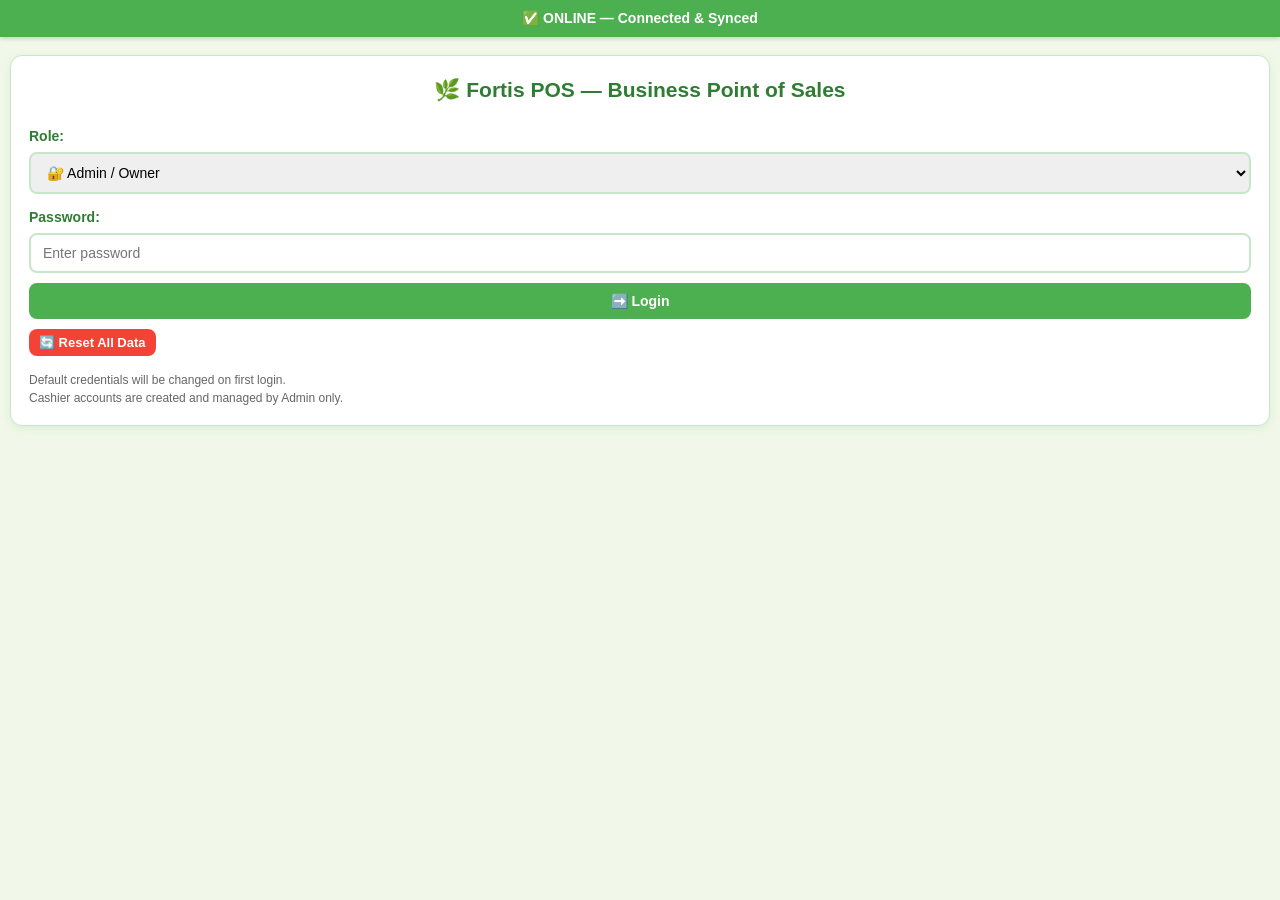
==== commit e332b43c: "Update index.html" ====
--- a/index.html
+++ b/index.html
@@ -134,8 +134,8 @@
     <button onclick="login()">➡️ Login</button>
     <button class="danger sm" onclick="clearAndReload()">🔄 Reset All Data</button>
     <p style="margin-top: 10px; font-size: 12px; color: #666;">
-        Defaults: Admin=8888 | SP=19970407chan<br>
-        Cashier accounts created by Admin only.
+        Default credentials will be changed on first login.<br>
+        Cashier accounts are created and managed by Admin only.
     </p>
 </div>
 <!-- PASSWORD CHANGE SECTION -->
@@ -468,7 +468,7 @@
 </div>
 </div>
 <script>
-// ========== DEFAULT CREDENTIALS ==========
+// ========== DEFAULT CREDENTIALS — NOT DISPLAYED ON PAGE ==========
 const DEFAULTS = { admin: '8888', sp: '19970407chan' };
 const PLANS = {
     weekly: { days: 7, price: 199 },
@@ -759,14 +759,12 @@
             <div class="card" style="padding: 10px;">
                 <strong>${p.name}</strong> — ₱${p.price.toFixed(2)}
                 <br>
-                <small>Store: ${store?.name || 'Unknown'} | Stock: ${p.stock} | Bar
-                code: ${p.barcode}</small>
+                <small>Store: ${store?.name || 'Unknown'} | Stock: ${p.stock} | Barcode: ${p.barcode}</small>
                 <button class="sm" onclick="editProduct(${p.id})">✏️ Edit</button>
                 <button class="danger sm" onclick="deleteProduct(${p.id})">🗑️ Delete</button>
             </div>`;
     }).join('') || '<p>No products added yet.</p>';
 }
-
 function editProduct(id) {
     const prod = data.products.find(p => p.id === id);
     if (!prod) return;
@@ -777,326 +775,240 @@
     const newStock = prompt('Enter new stock quantity:', prod.stock);
     if (newStock === null) return;
     const newBarcode = prompt('Enter new barcode/SKU:', prod.barcode);
-    if (newBarcode === null) return;
-    
+        if (newBarcode === null) return;
     prod.name = newName.trim() || prod.name;
     prod.price = parseFloat(newPrice) || prod.price;
-    prod.stock = parseInt(newStock) || prod.stock;
+    prod.stock = parseInt(newStock) || 0;
     prod.barcode = newBarcode.trim() || prod.barcode;
-    
-    saveData();
-    alert('✅ Product updated!');
-    renderProductList();
-}
-
+    saveData(); alert('✅ Product updated!'); renderProductList();
+}
 function deleteProduct(id) {
-    if (!confirm('⚠️ Delete this product? This cannot be undone.')) return;
+    if (!confirm('Delete this product?')) return;
     data.products = data.products.filter(p => p.id !== id);
-    saveData();
-    renderProductList();
-}
-
+    saveData(); renderProductList();
+}
 // --- Stocks Overview ---
 function renderStocksOverview() {
     const storeId = Number(document.getElementById('stockStoreFilter').value);
     if (!storeId) {
-        document.getElementById('stocksOverviewResult').innerHTML = '<p>Select a store to view stocks.</p>';
+        document.getElementById('stocksOverviewResult').innerHTML = '<p>Select a store.</p>';
         return;
     }
     const prods = data.products.filter(p => p.storeId === storeId);
-    document.getElementById('stocksOverviewResult').innerHTML = prods.map(p => `
-        <div class="card" style="padding: 10px;">
-            <strong>${p.name}</strong> — Stock: 
-            <span class="${p.stock <= 5 ? 'badge badge-danger' : p.stock <= 15 ? 'badge badge-warn' : 'badge badge-success'}">
-                ${p.stock}
-            </span>
-            | ₱${p.price.toFixed(2)} | Code: ${p.barcode}
-        </div>`).join('') || '<p>No products for this store.</p>';
-}
-
+    document.getElementById('stocksOverviewResult').innerHTML = prods.length ? `
+        <table>
+            <tr><th>Product</th><th>Price</th><th>Stock</th><th>Status</th></tr>
+            ${prods.map(p => `
+                <tr>
+                    <td>${p.name}<br><small>${p.barcode}</small></td>
+                    <td>₱${p.price.toFixed(2)}</td>
+                    <td>${p.stock}</td>
+                    <td>${p.stock <= 5 ? '<span class="badge badge-danger">Low Stock</span>' : '<span class="badge badge-success">Adequate</span>'}</td>
+                </tr>`).join('')}
+        </table>` : '<p>No products yet.</p>';
+}
 // --- Void Requests ---
 function renderVoidRequests() {
-    const container = document.getElementById('voidReqList');
-    if (!data.voidRequests.length) {
-        container.innerHTML = '<p>No void/refund requests yet.</p>';
-        return;
-    }
-    container.innerHTML = data.voidRequests.map(r => {
-        const store = data.stores.find(s => s.id === r.storeId);
-        return `
-        <div class="card" style="padding: 12px;">
-            <p><strong>Transaction:</strong> ${r.wrongTransId}</p>
-            <p><strong>Store:</strong> ${store?.name || 'Unknown'}</p>
-            <p><strong>Requested by:</strong> ${r.cashierName}</p>
-            <p><strong>Reason:</strong> ${r.reason}</p>
-            <p><strong>Status:</strong> 
-                <span class="badge ${r.status === 'pending' ? 'badge-warn' : r.status === 'approved' ? 'badge-success' : 'badge-danger'}">
-                    ${r.status.toUpperCase()}
-                </span>
-            </p>
-            ${r.status === 'pending' ? `
-                <button class="sm" onclick="approveVoid('${r.wrongTransId}')">✅ Approve</button>
-                <button class="danger sm" onclick="rejectVoid('${r.wrongTransId}')">❌ Reject</button>
-            ` : `<small>Handled: ${r.handledAt || '—'}</small>`}
-        </div>`;
-    }).join('');
-}
-
-function approveVoid(transId) {
-    const req = data.voidRequests.find(r => r.wrongTransId === transId);
+    document.getElementById('voidReqList').innerHTML = !data.voidRequests.length
+        ? '<p>No void requests yet.</p>'
+        : data.voidRequests.map(r => `
+            <div class="card" style="padding:10px;">
+                <strong>Transaction: ${r.wrongTransId}</strong>
+                <br>From: ${r.cashierName} — ${r.time}
+                <br>Reason: ${r.reason}
+                <br>Status: ${r.status === 'pending' ? '<span class="badge badge-warn">Pending</span>' : r.status === 'approved' ? '<span class="badge badge-success">Approved</span>' : '<span class="badge badge-danger">Rejected</span>'}
+                ${r.status === 'pending' ? `
+                    <button class="sm" onclick="approveVoid('${r.id}')">✅ Approve</button>
+                    <button class="danger sm" onclick="rejectVoid('${r.id}')">❌ Reject</button>` : ''}
+            </div>`).join('');
+}
+function approveVoid(reqId) {
+    const req = data.voidRequests.find(r => r.id === reqId);
     if (!req) return;
     req.status = 'approved';
-    req.handledAt = getTimeStamp();
-    req.handledBy = data.currentUser.name;
-    saveData();
-    alert('✅ Void approved — transaction marked as voided.');
-    renderVoidRequests();
-}
-
-function rejectVoid(transId) {
-    const req = data.voidRequests.find(r => r.wrongTransId === transId);
+    saveData(); alert('✅ Void Approved'); renderVoidRequests();
+}
+function rejectVoid(reqId) {
+    const req = data.voidRequests.find(r => r.id === reqId);
     if (!req) return;
     req.status = 'rejected';
-    req.handledAt = getTimeStamp();
-    req.handledBy = data.currentUser.name;
-    saveData();
-    alert('❌ Void rejected.');
-    renderVoidRequests();
-}
-
+    saveData(); alert('❌ Void Rejected'); renderVoidRequests();
+}
 // --- Transaction Summary ---
 function renderTransSummary() {
     const storeId = Number(document.getElementById('transStoreFilter').value);
     const from = document.getElementById('transDateFrom').value;
     const to = document.getElementById('transDateTo').value;
     if (!storeId || !from || !to) {
-        document.getElementById('transSummaryResult').innerHTML = '<p>Select store and date range.</p>';
+        document.getElementById('transSummaryResult').innerHTML = '<p>Select store & dates.</p>';
         return;
     }
     const voidedIds = data.voidRequests.filter(r => r.status === 'approved').map(r => r.wrongTransId);
     const trans = data.transactions.filter(t =>
         t.storeId === storeId && t.date >= from && t.date <= to && !voidedIds.includes(t.id)
     );
-    
-    let html = `<h4>📋 Transactions (${from} to ${to})</h4><table><tr><th>ID</th><th>Time</th><th>Items</th><th>Total</th><th>Method</th><th>Cashier</th></tr>`;
-    trans.forEach(t => {
-        html += `<tr>
-            <td>${t.id}</td><td>${t.time}</td><td>${t.items.length}</td>
-            <td>₱${t.total.toFixed(2)}</td><td>${t.method}</td><td>${t.cashierName}</td>
-        </tr>`;
-    });
-    html += `</table><p style="margin-top:8px;"><strong>Total Sales:</strong> ₱${trans.reduce((s,t)=>s+t.total,0).toFixed(2)}</p>`;
-    document.getElementById('transSummaryResult').innerHTML = html;
-}
-
-// --- Stock Count Requests ---
+    document.getElementById('transSummaryResult').innerHTML = !trans.length
+        ? '<p>No transactions for this period.</p>'
+        : `<table>
+            <tr><th>Date/Time</th><th>Items</th><th>Method</th><th>Total</th></tr>
+            ${trans.map(t => `
+                <tr>
+                    <td>${t.date} ${t.time}</td>
+                    <td>${t.items.length} item(s)</td>
+                    <td>${t.method === 'cash' ? '💵 Cash' : t.method === 'gcash' ? '🟢 GCash' : '💵+🟢 Split'}</td>
+                    <td>₱${t.total.toFixed(2)}</td>
+                </tr>`).join('')}
+            <tr><td colspan="3"><strong>TOTAL</strong></td><td><strong>₱${trans.reduce((s,t)=>s+t.total,0).toFixed(2)}</strong></td></tr>
+        </table>`;
+}
+// --- Stock Count ---
 function loadCountProductChecklist() {
     const storeId = Number(document.getElementById('countReqStore').value);
     if (!storeId) {
-        document.getElementById('countProductChecklist').innerHTML = '<p>Select a store first.</p>';
+        document.getElementById('countProductChecklist').innerHTML = '<p>Select store first.</p>';
         return;
     }
     const prods = data.products.filter(p => p.storeId === storeId);
     document.getElementById('countProductChecklist').innerHTML = prods.map(p => `
         <label class="checklist-item">
-            <input type="checkbox" class="count-prod-check" value="${p.id}">
+            <input type="checkbox" class="count-prod-checkbox" value="${p.id}">
             ${p.name} — System Qty: ${p.stock}
         </label>`).join('');
 }
-
 function sendCountRequest() {
     const storeId = Number(document.getElementById('countReqStore').value);
-    const selected = Array.from(document.querySelectorAll('.count-prod-check:checked')).map(c => Number(c.value));
+    const selected = Array.from(document.querySelectorAll('.count-prod-checkbox:checked')).map(c => Number(c.value));
     if (!storeId || !selected.length) return alert('Select store and at least one product.');
-    
-    selected.forEach(prodId => {
-        const prod = data.products.find(p => p.id === prodId);
-        data.countRequests.push({
-            id: 'CR' + Date.now() + Math.random().toString(36).slice(2,6),
-            storeId,
-            productId: prodId,
-            productName: prod.name,
-            systemQty: prod.stock,
-            requestedAt: getTimeStamp(),
-            status: 'pending',
-            actualQty: null,
-            respondedAt: null
-        });
+    data.countRequests.push({
+        id: 'CR' + Date.now(), storeId, productIds: selected,
+        status: 'pending', createdAt: getTimeStamp(), responses: []
     });
-    saveData();
-    alert('✅ Count request(s) sent to cashier.');
-    loadCountProductChecklist();
-}
-
+    saveData(); alert('✅ Request sent'); loadCountProductChecklist(); renderCountResponses();
+}
 function renderCountResponses() {
-    const container = document.getElementById('countRespList');
-    if (!data.countRequests.length) {
-        container.innerHTML = '<p>No count responses yet.</p>';
-        return;
-    }
-    container.innerHTML = data.countRequests.map(r => {
-        const store = data.stores.find(s => s.id === r.storeId);
-        return `
-        <div class="card" style="padding: 10px;">
-            <p><strong>Product:</strong> ${r.productName}</p>
-            <p><strong>Store:</strong> ${store?.name || 'Unknown'}</p>
-            <p>System: ${r.systemQty} | Actual: ${r.actualQty ?? '—'}</p>
-            <p><strong>Status:</strong> 
-                <span class="badge ${r.status === 'pending' ? 'badge-warn' : 'badge-success'}">
-                    ${r.status === 'pending' ? 'Awaiting Response' : 'Responded'}
-                </span>
-            </p>
-            ${r.status === 'responded' ? `<small>Responded: ${r.respondedAt}</small>` : ''}
-        </div>`;
-    }).join('');
-}
-
+    document.getElementById('countRespList').innerHTML = !data.countRequests.length
+        ? '<p>No stock count requests yet.</p>'
+        : data.countRequests.map(r => {
+            const store = data.stores.find(s => s.id === r.storeId);
+            return `
+                <div class="card" style="padding:10px;">
+                    <strong>Request ${r.id}</strong> — ${store?.name || 'Unknown Store'} (${r.createdAt})
+                    <br>Status: ${r.status}
+                    ${r.responses.length ? `<br>Responses: ${r.responses.length}` : ''}
+                </div>`;
+        }).join('');
+}
 // --- Admin Chat ---
 function populateAdminChatTargets() {
     const sel = document.getElementById('adminChatTarget');
-    sel.innerHTML = '<option value="sp">🛠️ Service Provider</option>';
-    data.cashiers.forEach(c => {
-        const store = data.stores.find(s => s.id === c.storeId);
-        sel.innerHTML += `<option value="cashier-${c.id}">👤 ${c.firstName} ${c.lastName || ''} — ${store?.name || 'Unknown'}</option>`;
-    });
-}
-
+    sel.innerHTML = '<option value="sp">🛠️ Service Provider</option>' +
+        data.cashiers.map(c => `<option value="cashier-${c.id}">👤 ${c.firstName} ${c.lastName || ''}</option>`).join('');
+}
 function loadAdminChat() {
     const target = document.getElementById('adminChatTarget').value;
     if (!target) return;
-    renderChatMessages('admin', target, 'adminChatDisplay');
-}
-
+    renderChat('admin', target, 'adminChatDisplay');
+}
 function adminSendMessage() {
     const target = document.getElementById('adminChatTarget').value;
     const msg = document.getElementById('adminChatMsg').value.trim();
     if (!target || !msg) return alert('Select recipient and type message.');
-    
     data.chats.push({
-        from: 'admin',
-        to: target,
-        text: msg,
-        time: getTimeStamp()
+        from: 'admin', to: target, message: msg, time: getTimeStamp()
     });
-    saveData();
-    document.getElementById('adminChatMsg').value = '';
-    loadAdminChat();
-}
-
-function renderChatMessages(sender, target, displayId) {
-    const msgs = data.chats.filter(m =>
-        (m.from === sender && m.to === target) ||
-        (m.from === target && m.to === sender)
-    ).sort((a,b) => new Date(a.time) - new Date(b.time));
-    
-    document.getElementById(displayId).innerHTML = msgs.map(m => `
-        <div class="${m.from === sender ? 'msg-me' : 'msg-other'}">
-            <small style="opacity:0.7;">${m.time}</small><br>
-            ${m.text}
-        </div>`).join('') || '<p style="color:#888;">No messages yet. Start the conversation!</p>';
-    
-    const box = document.getElementById(displayId);
-    box.scrollTop = box.scrollHeight;
-}
-
+    saveData(); document.getElementById('adminChatMsg').value = ''; loadAdminChat();
+}
 // ========== SP DASHBOARD ==========
 function showSPDashboard() {
     showSection('spDashboard');
-    renderServiceStatus();
-    renderCashierPassLog();
-    loadSPChat();
-}
-
+    updateServiceStatus(); renderCashierPassLog();
+}
 function showSPTab(tabId) {
     document.querySelectorAll('#spDashboard .section').forEach(s => s.classList.remove('active'));
     document.querySelectorAll('#spDashboard .tab').forEach(t => t.classList.remove('active'));
     document.getElementById(tabId).classList.add('active');
     event.target.classList.add('active');
     if (tabId === 'spChat') loadSPChat();
-    if (tabId === 'spCashierLog') renderCashierPassLog();
-}
-
-function renderServiceStatus() {
-    let expiry;
+}
+function updateServiceStatus() {
+    const el = document.getElementById('spServiceStatus');
     if (!data.serviceExpiry) {
-        expiry = new Date(Date.now() + 7 * 24 * 60 * 60 * 1000);
-        data.serviceExpiry = expiry.toISOString();
-        saveData();
+        el.innerHTML = '<p class="alert success">Free trial active — expires in 7 days from first login</p>';
+        return;
+    }
+    const expiry = new Date(data.serviceExpiry);
+    const now = new Date();
+    const daysLeft = Math.ceil((expiry - now)/(1000*60*60*24));
+    if (daysLeft <= 0) {
+        el.innerHTML = '<p class="alert danger">⚠️ Subscription expired — Renew now</p>';
+    } else if (daysLeft <= 3) {
+        el.innerHTML = `<p class="alert warn">⚠️ Expires in ${daysLeft} day(s)</p>`;
     } else {
-        expiry = new Date(data.serviceExpiry);
-    }
-    const now = new Date();
-    const daysLeft = Math.ceil((expiry - now) / (1000 * 60 * 60 * 24));
-    const isActive = expiry > now;
-    
-    document.getElementById('spServiceStatus').innerHTML = `
-        <p><strong>Expiry Date:</strong> ${expiry.toLocaleString('en-PH')}</p>
-        <p class="alert ${isActive ? 'success' : 'danger'}">
-            ${isActive ? `✅ Active — ${daysLeft} day(s) remaining` : '❌ EXPIRED — Service disabled'}
-        </p>`;
-}
-
+        el.innerHTML = `<p class="alert success">✅ Active — ${daysLeft} day(s) remaining</p>`;
+    }
+}
 function renewService() {
     const plan = document.getElementById('planSelect').value;
-    if (!PLANS[plan]) return alert('Invalid plan.');
-    
-    const days = PLANS[plan].days;
-    const current = data.serviceExpiry ? new Date(data.serviceExpiry) : new Date();
-    const start = current > new Date() ? current : new Date();
+    const {days, price} = PLANS[plan];
+    if (!confirm(`Confirm ${plan} plan — ₱${price} for ${days} days?`)) return;
+    const start = data.serviceExpiry && new Date(data.serviceExpiry) > new Date()
+        ? new Date(data.serviceExpiry) : new Date();
     start.setDate(start.getDate() + days);
-    
     data.serviceExpiry = start.toISOString();
-    saveData();
-    alert(`✅ Subscription renewed! ${days} days added. Expires: ${start.toLocaleString('en-PH')}`);
-    renderServiceStatus();
-}
-
+    saveData(); alert(`✅ Renewed — valid until ${start.toLocaleDateString('en-PH')}`);
+    updateServiceStatus();
+}
 function spChangeAdminPass() {
-    const newPass = document.getElementById('spNewAdminPass').value.trim();
-    if (newPass.length < 6) return alert('❌ Min 6 characters.');
+    const newPass = document.getElementById('spNewAdminPass').value;
+    if (newPass.length < 6) return alert('Min 6 characters.');
     data.adminPassword = newPass;
-    data.passwordChanged.admin = true;
-    saveData();
-    alert('✅ Admin password updated.');
+    saveData(); alert('✅ Admin password updated');
     document.getElementById('spNewAdminPass').value = '';
 }
-
 function spChangeOwnPass() {
-    const newPass = document.getElementById('spNewSelfPass').value.trim();
-    if (newPass.length < 6) return alert('❌ Min 6 characters.');
+    const newPass = document.getElementById('spNewSelfPass').value;
+    if (newPass.length < 6) return alert('Min 6 characters.');
     data.spPassword = newPass;
-    data.passwordChanged.sp = true;
-    saveData();
-    alert('✅ SP password updated.');
+    saveData(); alert('✅ SP password updated');
     document.getElementById('spNewSelfPass').value = '';
 }
-
 function renderCashierPassLog() {
-    document.getElementById('cashierPassLogList').innerHTML = data.cashierPassLog.length ?
-        data.cashierPassLog.map(l => `
-        <div class="card" style="padding: 8px; font-size:13px;">
-            <p><strong>${l.cashierName}</strong></p>
-            <p>Old: ${l.oldPass} → New: ${l.newPass}</p>
-            <p>Changed by: ${l.changedBy} — ${l.time}</p>
-        </div>`).join('') : '<p>No password changes recorded.</p>';
-}
-
-function loadSPChat() {
-    renderChatMessages('sp', 'admin', 'spChatDisplay');
-}
-
+    document.getElementById('cashierPassLogList').innerHTML = !data.cashierPassLog.length
+        ? '<p>No password changes recorded.</p>'
+        : `<table>
+            <tr><th>Cashier</th><th>Old PIN</th><th>New PIN</th><th>Changed By</th><th>Time</th></tr>
+            ${data.cashierPassLog.map(l => `
+                <tr>
+                    <td>${l.cashierName}</td>
+                    <td>${'•'.repeat(4)}</td>
+                    <td>${'•'.repeat(4)}</td>
+                    <td>${l.changedBy}</td>
+                    <td>${l.time}</td>
+                </tr>`).join('')}
+        </table>`;
+}
+function loadSPChat() { renderChat('sp', 'admin', 'spChatDisplay'); }
 function spSendMessage() {
     const msg = document.getElementById('spChatMsg').value.trim();
-    if (!msg) return alert('Type a message.');
-    
-    data.chats.push({
-        from: 'sp', to: 'admin', text: msg, time: getTimeStamp()
-    });
-    saveData();
-    document.getElementById('spChatMsg').value = '';
-    loadSPChat();
-}
-
+    if (!msg) return alert('Type message.');
+    data.chats.push({ from: 'sp', to: 'admin', message: msg, time: getTimeStamp() });
+    saveData(); document.getElementById('spChatMsg').value = ''; loadSPChat();
+}
+// ========== SHARED CHAT RENDERER ==========
+function renderChat(sender, target, displayId) {
+    const msgs = data.chats.filter(m =>
+        (m.from === sender && m.to === target) || (m.from === target && m.to === sender)
+    );
+    document.getElementById(displayId).innerHTML = !msgs.length
+        ? '<p style="color:#888;">No messages yet</p>'
+        : msgs.map(m => `
+            <div class="${m.from === sender ? 'msg-me' : 'msg-other'}">
+                <small><strong>${m.from === sender ? 'You' : m.from}</strong> — ${m.time}</small>
+                <br>${m.message}
+            </div>`).join('');
+    const box = document.getElementById(displayId);
+    box.scrollTop = box.scrollHeight;
+}
 // ========== CASHIER POS ==========
 function showCashierStartScreen() {
     showSection('cashierPOS');
@@ -1109,498 +1021,377 @@
         document.getElementById('posMain').classList.add('hidden');
     }
 }
-
 function beginShift() {
-    const opening = parseFloat(document.getElementById('openingFloat').value);
-    if (isNaN(opening) || opening < 0) return alert('Enter valid opening amount.');
-    
+    const float = parseFloat(document.getElementById('openingFloat').value);
+    if (isNaN(float) || float < 0) return alert('Enter valid opening fund.');
     data.shift = {
+        cashierId: data.currentUser.id,
+        cashierName: data.currentUser.name,
+        storeId: data.currentUser.storeId,
+        openingFloat: float,
         startTime: getTimeStamp(),
-        openingFloat: opening,
-        cashIn: 0,
-        cashOut: 0,
-        salesTotal: 0,
+        cashIn: 0, cashOut: 0,
         transactions: []
     };
-    saveData();
-    document.getElementById('startShiftCard').classList.add('hidden');
-    document.getElementById('posMain').classList.remove('hidden');
-    loadPOSData();
-    alert('✅ Shift started!');
-}
-
+    saveData(); alert('✅ Shift started');
+    showCashierStartScreen();
+}
 function loadPOSData() {
-    renderProductGrid();
-    updateRecentTrans();
-    loadVoidDropdowns();
-    loadStockOutProducts();
-    loadChatRecipient();
-    loadCountInbox();
-}
-
+    loadStoreDropdown('stockOutProduct');
+    loadVoidTransSelect();
+    filterProducts('');
+}
 function showPosTab(tabId) {
     document.querySelectorAll('#posMain .section').forEach(s => s.classList.remove('active'));
     document.querySelectorAll('#posMain .tab').forEach(t => t.classList.remove('active'));
     document.getElementById(tabId).classList.add('active');
     event.target.classList.add('active');
-    
-    if (tabId === 'posHistory') updateRecentTrans();
-    if (tabId === 'posVoid') loadVoidDropdowns();
-    if (tabId === 'posChat') loadChatRecipient();
+    if (tabId === 'posHistory') renderRecentTrans();
+    if (tabId === 'posVoid') loadVoidTransSelect();
+    if (tabId === 'posStockOut') loadStockOutProductOptions();
+    if (tabId === 'posChat') loadPosChat();
     if (tabId === 'posStockCount') loadCountInbox();
 }
-
-// --- Product Grid & Search ---
-function renderProductGrid(filter = '') {
-    const storeId = data.currentUser.storeId;
-    let prods = data.products.filter(p => p.storeId === storeId && p.stock > 0);
-    
-    if (filter) {
-        const f = filter.toLowerCase();
-        prods = prods.filter(p =>
-            p.name.toLowerCase().includes(f) || p.barcode.includes(f)
-        );
-    }
-    
-    document.getElementById('productGrid').innerHTML = prods.map(p => `
-        <div class="prod-card" onclick="addToCart(${p.id})">
-            <div class="prod-icon">📦</div>
-            <div><strong>${p.name}</strong></div>
-            <div>₱${p.price.toFixed(2)}</div>
-            <small>Stock: ${p.stock}</small>
-        </div>`).join('') || '<p style="grid-column:1/-1;">No products found.</p>';
-}
-
-function filterProducts(val) {
-    renderProductGrid(val);
-}
-
-// --- Cart ---
+function loadVoidTransSelect() {
+    const sel = document.getElementById('voidTransSelect');
+    const storeTrans = data.transactions.filter(t => t.storeId === data.currentUser.storeId);
+    sel.innerHTML = storeTrans.length
+        ? '<option value="">-- Select Transaction --</option>' +
+            storeTrans.map(t => `<option value="${t.id}">${t.id} — ₱${t.total.toFixed(2)} — ${t.date} ${t.time}</option>`).join('')
+        : '<option value="">No transactions yet</option>';
+}
+function loadStockOutProductOptions() {
+    const sel = document.getElementById('stockOutProduct');
+    const prods = data.products.filter(p => p.storeId === data.currentUser.storeId);
+    sel.innerHTML = prods.length
+        ? prods.map(p => `<option value="${p.id}">${p.name} (Stock: ${p.stock})</option>`).join('')
+        : '<option value="">No products yet</option>';
+}
+// --- Cart & POS ---
+function filterProducts(q) {
+    q = q.toLowerCase().trim();
+    const prods = data.products.filter(p =>
+        p.storeId === data.currentUser.storeId &&
+        (p.name.toLowerCase().includes(q) || p.barcode.includes(q))
+    );
+    document.getElementById('productGrid').innerHTML = prods.length
+        ? prods.map(p => `
+            <div class="prod-card" onclick="addToCart(${p.id})">
+                <div class="prod-icon">📦</div>
+                <div><strong>${p.name}</strong></div>
+                <div>₱${p.price.toFixed(2)}</div>
+                <small>Stock: ${p.stock}</small>
+            </div>`).join('')
+        : '<p style="grid-column:1/-1; color:#888;">No product found</p>';
+}
 function addToCart(prodId) {
     const prod = data.products.find(p => p.id === prodId);
-    if (!prod || prod.stock <= 0) return alert('❌ Out of stock.');
-    
-    const existing = cart.find(item => item.productId === prodId);
+    if (!prod) return;
+    if (prod.stock <= 0) return alert('❌ Out of stock');
+    const existing = cart.find(c => c.id === prodId);
     if (existing) {
-        if (existing.qty >= prod.stock) return alert('❌ Not enough stock available.');
+        if (existing.qty >= prod.stock) return alert('❌ Not enough stock');
         existing.qty++;
     } else {
-        cart.push({
-            productId: prod.id,
-            name: prod.name,
-            price: prod.price,
-            qty: 1
-        });
-    }
-    updateCartDisplay();
-}
-
-function removeFromCart(index) {
-    cart.splice(index, 1);
-    updateCartDisplay();
-}
-
-function changeQty(index, delta) {
-    const item = cart[index];
-    const prod = data.products.find(p => p.id === item.productId);
-    const newQty = item.qty + delta;
-    
-    if (newQty < 1) return removeFromCart(index);
-    if (newQty > prod.stock) return alert('❌ Not enough stock.');
-    
-    item.qty = newQty;
-    updateCartDisplay();
-}
-
-function updateCartDisplay() {
-    const container = document.getElementById('cartDisplay');
-    if (!cart.length) {
-        container.innerHTML = '<p style="opacity:0.7;">Cart is empty — scan or tap products</p>';
-        recalculateTotals();
-        return;
-    }
-    
-    container.innerHTML = cart.map((item, idx) => `
-        <div class="cart-item">
-            <div>
-                <strong>${item.name}</strong><br>
-                ₱${item.price.toFixed(2)} × ${item.qty}
-            </div>
-            <div style="display:flex;align-items:center;">
-                <button class="qty-btn" onclick="changeQty(${idx}, -1)">−</button>
-                <button class="qty-btn" onclick="changeQty(${idx}, +1)">+</button>
-                <button class="qty-btn danger" onclick="removeFromCart(${idx})" style="margin-left:6px;">×</button>
-            </div>
-        </div>`).join('');
+        cart.push({ id: prod.id, name: prod.name, price: prod.price, qty: 1 });
+    }
+    renderCart();
+}
+function renderCart() {
+    document.getElementById('cartDisplay').innerHTML = !cart.length
+        ? '<p style="color:rgba(255,255,255,0.7);">Click products to add here</p>'
+        : cart.map(item => `
+            <div class="cart-item">
+                <div>
+                    <strong>${item.name}</strong><br>
+                    ₱${item.price.toFixed(2)} × ${item.qty}
+                </div>
+                <div style="display:flex;align-items:center;">
+                    <button class="qty-btn" onclick="changeQty(${item.id}, -1)">−</button>
+                    <span>${item.qty}</span>
+                    <button class="qty-btn" onclick="changeQty(${item.id}, 1)">+</button>
+                </div>
+            </div>`).join('');
     recalculateTotals();
 }
-
+function changeQty(id, delta) {
+    const item = cart.find(c => c.id === id);
+    const prod = data.products.find(p => p.id === id);
+    if (!item || !prod) return;
+    item.qty += delta;
+    if (item.qty <= 0) {
+        cart = cart.filter(c => c.id !== id);
+    } else if (item.qty > prod.stock) {
+        return alert('❌ Not enough stock');
+    }
+    renderCart();
+}
 function recalculateTotals() {
-    const subtotal = cart.reduce((sum, item) => sum + item.price * item.qty, 0);
-    const applyDiscount = document.getElementById('applyPwdDiscount').checked;
-    const discount = applyDiscount ? subtotal * 0.05 : 0;
-    const grandTotal = subtotal - discount;
-    
+    const subtotal = cart.reduce((s, i) => s + i.price * i.qty, 0);
+    const discount = document.getElementById('applyPwdDiscount').checked ? subtotal * 0.05 : 0;
+    const grand = subtotal - discount;
     document.getElementById('subtotal').textContent = `₱${subtotal.toFixed(2)}`;
     document.getElementById('discountAmt').textContent = `₱${discount.toFixed(2)}`;
-    document.getElementById('grandTotal').textContent = `₱${grandTotal.toFixed(2)}`;
-    
+    document.getElementById('grandTotal').textContent = `₱${grand.toFixed(2)}`;
     calculateChange();
     calculateSplit();
 }
-
 function togglePaymentFields() {
     const method = document.getElementById('paymentMethod').value;
     document.getElementById('cashFields').classList.toggle('hidden', method !== 'cash');
     document.getElementById('splitFields').classList.toggle('hidden', method !== 'split');
-    
-    if (method !== 'split') {
-        document.getElementById('splitLiveDisplay').classList.add('hidden');
-    } else {
-        document.getElementById('splitLiveDisplay').classList.remove('hidden');
-    }
-}
-
+    document.getElementById('splitLiveDisplay').classList.toggle('hidden', method !== 'split');
+}
 function calculateChange() {
-    const grandTotal = parseFloat(document.getElementById('grandTotal').textContent.replace(/[₱,]/g, '')) || 0;
+    const grand = getGrandTotal();
     const received = parseFloat(document.getElementById('cashReceived').value) || 0;
-    const change = received - grandTotal;
-    document.getElementById('changeAmt').textContent = `₱${Math.max(0, change).toFixed(2)}`;
-}
-
+    document.getElementById('changeAmt').textContent = `₱${Math.max(0, received - grand).toFixed(2)}`;
+}
 function calculateSplit() {
-    const grandTotal = parseFloat(document.getElementById('grandTotal').textContent.replace(/[₱,]/g, '')) || 0;
-    const cashAmt = parseFloat(document.getElementById('splitCashAmt').value) || 0;
-    const gcashAmt = parseFloat(document.getElementById('splitGcashAmt').value) || 0;
-    const totalPaid = cashAmt + gcashAmt;
-    const remaining = grandTotal - totalPaid;
-    
-    document.getElementById('splitLiveCash').textContent = `₱${cashAmt.toFixed(2)}`;
-    document.getElementById('splitLiveGcash').textContent = `₱${gcashAmt.toFixed(2)}`;
-    document.getElementById('splitRemain').textContent = `₱${Math.max(0, remaining).toFixed(2)}`;
-}
-
+    const grand = getGrandTotal();
+    const cash = parseFloat(document.getElementById('splitCashAmt').value) || 0;
+    const gcash = parseFloat(document.getElementById('splitGcashAmt').value) || 0;
+    document.getElementById('splitLiveCash').textContent = `₱${cash.toFixed(2)}`;
+    document.getElementById('splitLiveGcash').textContent = `₱${gcash.toFixed(2)}`;
+    document.getElementById('splitRemain').textContent = `₱${Math.max(0, grand - cash - gcash).toFixed(2)}`;
+}
+function getGrandTotal() {
+    const subtotal = cart.reduce((s, i) => s + i.price * i.qty, 0);
+    return subtotal - (document.getElementById('applyPwdDiscount').checked ? subtotal * 0.05 : 0);
+}
 function clearCart() {
     if (cart.length && !confirm('Clear cart?')) return;
-    cart = [];
-    document.getElementById('productSearch').value = '';
+    cart = []; renderCart();
     document.getElementById('cashReceived').value = '';
     document.getElementById('splitCashAmt').value = '';
     document.getElementById('splitGcashAmt').value = '';
-    document.getElementById('applyPwdDiscount').checked = false;
-    document.getElementById('splitLiveDisplay').classList.add('hidden');
-    renderProductGrid();
-    updateCartDisplay();
-}
-
+}
 function finalizeSale() {
-    if (!cart.length) return alert('❌ Cart is empty.');
-    
-    const grandTotal = parseFloat(document.getElementById('grandTotal').textContent.replace(/[₱,]/g, '')) || 0;
+    if (!cart.length) return alert('Cart is empty');
+    const grand = getGrandTotal();
     const method = document.getElementById('paymentMethod').value;
     let cashGiven = 0, gcashAmount = 0;
-    
     if (method === 'cash') {
         cashGiven = parseFloat(document.getElementById('cashReceived').value) || 0;
-        if (cashGiven < grandTotal) return alert('❌ Insufficient cash.');
+        if (cashGiven < grand) return alert(`❌ Insufficient cash — need ₱${grand.toFixed(2)}`);
     } else if (method === 'gcash') {
-        gcashAmount = grandTotal;
-    } else if (method === 'split') {
+        gcashAmount = grand;
+    } else {
         cashGiven = parseFloat(document.getElementById('splitCashAmt').value) || 0;
         gcashAmount = parseFloat(document.getElementById('splitGcashAmt').value) || 0;
-        if (cashGiven + gcashAmount < grandTotal) return alert('❌ Amount not fully paid.');
-    }
-    
+        if (cashGiven + gcashAmount < grand) return alert(`❌ Underpaid — need ₱${grand.toFixed(2)} total`);
+    }
     // Deduct stock
     for (const item of cart) {
-        const prod = data.products.find(p => p.id === item.productId);
-        if (!prod || prod.stock < item.qty) return alert(`❌ Out of stock: ${item.name}`);
+        const prod = data.products.find(p => p.id === item.id);
+        if (!prod || prod.stock < item.qty) return alert(`❌ ${item.name} out of stock — refresh`);
         prod.stock -= item.qty;
     }
-    
-    const transId = generateTransId();
-    const transaction = {
-        id: transId,
-        date: getToday(),
-        time: getTimeStamp(),
+    const trans = {
+        id: generateTransId(),
         storeId: data.currentUser.storeId,
         cashierId: data.currentUser.id,
         cashierName: data.currentUser.name,
+        date: getToday(),
+        time: new Date().toLocaleTimeString('en-PH'),
         items: [...cart],
-        subtotal: cart.reduce((s, i) => s + i.price * i.qty, 0),
-        discount: document.getElementById('applyPwdDiscount').checked ? cart.reduce((s, i) => s + i.price * i.qty, 0) * 0.05 : 0,
-        total: grandTotal,
-        method,
-        cashGiven,
-        gcashAmount,
-        change: method === 'cash' ? cashGiven - grandTotal : 0
+        subtotal: cart.reduce((s,i)=>s+i.price*i.qty,0),
+        discount: document.getElementById('applyPwdDiscount').checked ? cart.reduce((s,i)=>s+i.price*i.qty,0)*0.05 : 0,
+        total: grand,
+        method, cashGiven, gcashAmount,
+        change: method === 'cash' ? cashGiven - grand : 0
     };
-    
-    data.transactions.push(transaction);
-    if (data.shift) {
-        data.shift.transactions.push(transId);
-        data.shift.salesTotal += grandTotal;
-    }
-    
+    data.transactions.push(trans);
+    if (data.shift) data.shift.transactions.push(trans.id);
     saveData();
-    alert(`✅ SALE COMPLETE!\nReceipt:\n#${transId}\nTotal: ₱${grandTotal.toFixed(2)}\nThank you!`);
+    alert(`✅ SALE COMPLETE\nReceipt:\n${trans.id}\nTotal: ₱${grand.toFixed(2)}\nThank you!`);
     clearCart();
-    updateRecentTrans();
-}
-
-// --- Recent Transactions ---
-function updateRecentTrans() {
-    const storeId = data.currentUser.storeId;
-    const voidedIds = data.voidRequests.filter(r => r.status === 'approved').map(r => r.wrongTransId);
-    const recent = data.transactions
-        .filter(t => t.storeId === storeId && !voidedIds.includes(t.id))
-        .sort((a,b) => new Date(b.time) - new Date(a.time))
-        .slice(0, MAX_RECENT_TRANS);
-    
-    document.getElementById('recentTransList').innerHTML = recent.length ?
-        recent.map(t => `
-        <div class="trans-item">
-            <p><strong>${t.id}</strong> — ${t.time}</p>
-            <p>Items: ${t.items.length} | Total: ₱${t.total.toFixed(2)} | ${t.method.toUpperCase()}</p>
-        </div>`).join('') : '<p>No recent transactions.</p>';
-}
-
+    filterProducts('');
+}
+function renderRecentTrans() {
+    const list = data.transactions
+        .filter(t => t.storeId === data.currentUser.storeId)
+        .slice(-MAX_RECENT_TRANS).reverse();
+    document.getElementById('recentTransList').innerHTML = !list.length
+        ? '<p>No transactions yet.</p>'
+        : list.map(t => `
+            <div class="trans-item">
+                <strong>${t.id}</strong> — ${t.date} ${t.time}
+                <br>Items: ${t.items.length} | ${t.method.toUpperCase()} — ₱${t.total.toFixed(2)}
+            </div>`).join('');
+}
 // --- Void Request ---
-function loadVoidDropdowns() {
-    const storeId = data.currentUser.storeId;
-    const voidedIds = data.voidRequests.filter(r => r.status === 'approved').map(r => r.wrongTransId);
-    const recent = data.transactions.filter(t => t.storeId === storeId && !voidedIds.includes(t.id));
-    
-    document.getElementById('voidTransSelect').innerHTML = '<option value="">-- Select Transaction --</option>' +
-        recent.map(t => `<option value="${t.id}">${t.id} — ₱${t.total.toFixed(2)} (${t.time})</option>`).join('');
-    
-    renderMyVoidRequests();
-}
-
 function submitVoidRequest() {
-    const wrongTransId = document.getElementById('voidTransSelect').value;
-    if (!wrongTransId) return alert('Select transaction to void.');
+    const wrongId = document.getElementById('voidTransSelect').value;
     const reason = document.getElementById('voidReasonText').value.trim();
-    if (!reason) return alert('Enter reason.');
-    
+    if (!wrongId || !reason) return alert('Fill all fields');
     data.voidRequests.push({
         id: 'VR' + Date.now(),
         storeId: data.currentUser.storeId,
         cashierId: data.currentUser.id,
         cashierName: data.currentUser.name,
-        wrongTransId,
+        wrongTransId: wrongId,
         correctTransId: document.getElementById('voidCorrectTrans').value.trim() || null,
-        reason,
-        status: 'pending',
-        requestedAt: getTimeStamp()
+        reason, status: 'pending', time: getTimeStamp()
     });
-    saveData();
-    alert('✅ Void request sent to Admin.');
+    saveData(); alert('✅ Request sent to Admin');
     document.getElementById('voidReasonText').value = '';
     document.getElementById('voidCorrectTrans').value = '';
-    loadVoidDropdowns();
-}
-
+    renderMyVoidRequests();
+}
 function renderMyVoidRequests() {
-    const myReqs = data.voidRequests.filter(r => r.cashierId === data.currentUser.id);
-    document.getElementById('myVoidRequests').innerHTML = myReqs.length ?
-        myReqs.map(r => `
-        <div class="card" style="padding:8px;">
-            <p><strong>${r.wrongTransId}</strong></p>
-            <p>Reason: ${r.reason}</p>
-            <p>Status: <span class="badge ${r.status === 'pending' ? 'badge-warn' : r.status === 'approved' ? 'badge-success' : 'badge-danger'}">${r.status.toUpperCase()}</span></p>
-        </div>`).join('') : '<p>No requests sent yet.</p>';
-}
-
+    document.getElementById('myVoidRequests').innerHTML = data.voidRequests
+        .filter(r => r.cashierId === data.currentUser.id)
+        .map(r => `
+            <div class="trans-item">
+                <strong>Req: ${r.id}</strong> — ${r.time}
+                <br>Tx: ${r.wrongTransId} | Status: ${r.status === 'pending' ? '⏳ Pending' : r.status === 'approved' ? '✅ Approved' : '❌ Rejected'}
+            </div>`).join('');
+}
 // --- Stock Out ---
-function loadStockOutProducts() {
-    const prods = data.products.filter(p => p.storeId === data.currentUser.storeId);
-    document.getElementById('stockOutProduct').innerHTML = '<option value="">-- Select Product --</option>' +
-        prods.map(p => `<option value="${p.id}">${p.name} (Stock: ${p.stock})</option>`).join('');
-    renderStockOutLog();
-}
-
 function submitStockOut() {
     const prodId = Number(document.getElementById('stockOutProduct').value);
     const qty = parseInt(document.getElementById('stockOutQty').value);
     const reason = document.getElementById('stockOutReason').value.trim();
-    
-    if (!prodId || !qty || !reason) return alert('Fill all fields.');
     const prod = data.products.find(p => p.id === prodId);
-    if (!prod || prod.stock < qty) return alert('❌ Insufficient stock.');
-    
+    if (!prod || !qty || !reason) return alert('Fill all fields');
+    if (prod.stock < qty) return alert('❌ Not enough stock');
     prod.stock -= qty;
     data.stockOutLogs.unshift({
-        id: 'SO' + Date.now(),
-        productName: prod.name,
-        quantity: qty,
-        reason,
-        storeId: data.currentUser.storeId,
-        cashierName: data.currentUser.name,
-        time: getTimeStamp()
+        id: 'SO' + Date.now(), productId: prodId, productName: prod.name,
+        qty, reason, storeId: data.currentUser.storeId,
+        cashier: data.currentUser.name, time: getTimeStamp()
     });
-    saveData();
-    alert('✅ Stock out recorded.');
+    saveData(); alert('✅ Recorded');
+    document.getElementById('stockOutQty').value = '1';
     document.getElementById('stockOutReason').value = '';
-    loadStockOutProducts();
-}
-
+    renderStockOutLog(); loadStockOutProductOptions();
+}
 function renderStockOutLog() {
-    const log = data.stockOutLogs.filter(l => l.storeId === data.currentUser.storeId);
-    document.getElementById('stockOutLog').innerHTML = log.length ?
-        log.map(l => `
-        <div class="trans-item">
-            <p><strong>${l.productName}</strong> — ${l.quantity} units</p>
-            <p>Reason: ${l.reason}</p>
-            <small>${l.time} — ${l.cashierName}</small>
-        </div>`).join('') : '<p>No stock-out records.</p>';
-}
-
-// --- Cash In / Out ---
+    document.getElementById('stockOutLog').innerHTML = data.stockOutLogs
+        .filter(l => l.storeId === data.currentUser.storeId).slice(0,5)
+        .map(l => `
+            <div class="trans-item">
+                ${l.productName} — ${l.qty} pcs<br>
+                Reason: ${l.reason} | ${l.time}
+            </div>`).join('');
+}
+// --- Cash In/Out ---
 function recordCashIn() {
     const amt = parseFloat(document.getElementById('cashInAmount').value);
     const reason = document.getElementById('cashInReason').value.trim();
-    if (!amt || amt <= 0 || !reason) return alert('Fill all fields correctly.');
-    
-    data.cashInOutLogs.unshift({
-        type: 'in',
-        amount: amt,
-        reason,
-        storeId: data.currentUser.storeId,
-        cashierName: data.currentUser.name,
-        time: getTimeStamp()
+    if (!amt || !reason) return alert('Fill all fields');
+    data.cashInOutLogs.push({
+        type: 'in', amount: amt, reason, storeId: data.currentUser.storeId,
+        cashier: data.currentUser.name, time: getTimeStamp()
     });
     if (data.shift) data.shift.cashIn += amt;
-    saveData();
-    alert('✅ Cash In recorded.');
+    saveData(); alert('✅ Recorded');
     document.getElementById('cashInAmount').value = '';
     document.getElementById('cashInReason').value = '';
 }
-
 function recordCashOut() {
     const amt = parseFloat(document.getElementById('cashOutAmount').value);
     const reason = document.getElementById('cashOutReason').value.trim();
-    if (!amt || amt <= 0 || !reason) return alert('Fill all fields correctly.');
-    
-    data.cashInOutLogs.unshift({
-        type: 'out',
-        amount: amt,
-        reason,
-        storeId: data.currentUser.storeId,
-        cashierName: data.currentUser.name,
-        time: getTimeStamp()
+    if (!amt || !reason) return alert('Fill all fields');
+    data.cashInOutLogs.push({
+        type: 'out', amount: amt, reason, storeId: data.currentUser.storeId,
+        cashier: data.currentUser.name, time: getTimeStamp()
     });
     if (data.shift) data.shift.cashOut += amt;
-    saveData();
-    alert('✅ Cash Out recorded.');
+    saveData(); alert('✅ Recorded');
     document.getElementById('cashOutAmount').value = '';
     document.getElementById('cashOutReason').value = '';
 }
-
-// --- Chat ---
-function loadChatRecipient() {
-    renderChatMessages(data.currentUser.role, 'admin', 'chatMessageBox');
-}
-
+// --- POS Chat ---
+function loadPosChat() {
+    const target = document.getElementById('chatRecipient').value;
+    renderChat('cashier-' + data.currentUser.id, target, 'chatMessageBox');
+}
 function sendChatMessage() {
     const to = document.getElementById('chatRecipient').value;
-    const text = document.getElementById('chatInputBox').value.trim();
-    if (!text) return alert('Type a message.');
-    
+    const msg = document.getElementById('chatInputBox').value.trim();
+    if (!msg) return alert('Type message.');
     data.chats.push({
-        from: data.currentUser.role === 'cashier' ? `cashier-${data.currentUser.id}` : 'cashier',
-        to,
-        text,
-        time: getTimeStamp()
+        from: 'cashier-' + data.currentUser.id, to, message: msg, time: getTimeStamp()
     });
-    saveData();
-    document.getElementById('chatInputBox').value = '';
-    loadChatRecipient();
-}
-
+    saveData(); document.getElementById('chatInputBox').value = ''; loadPosChat();
+}
 // --- Stock Count Response ---
 function loadCountInbox() {
-    const pending = data.countRequests.filter(r => r.storeId === data.currentUser.storeId && r.status === 'pending');
-    if (!pending.length) {
-        document.getElementById('countRequestInbox').innerHTML = '<p>No pending count requests.</p>';
-        document.getElementById('countResponseArea').classList.add('hidden');
-        return;
-    }
-    document.getElementById('countRequestInbox').innerHTML = `
-        <h4>Pending Requests</h4>
-        ${pending.map(r => `
-            <button class="sm" style="margin:4px 0; width:100%; text-align:left;" onclick="openCountResponse('${r.id}')">
-                📋 ${r.productName} — System: ${r.systemQty}
-            </button>
-        `).join('')}
-    `;
-    document.getElementById('countResponseArea').classList.add('hidden');
-}
-
+    const reqs = data.countRequests.filter(r => r.storeId === data.currentUser.storeId && r.status === 'pending');
+    document.getElementById('countRequestInbox').innerHTML = !reqs.length
+        ? '<p>No pending count requests.</p>'
+        : reqs.map(r => `
+            <div class="card" style="padding:10px;">
+                <strong>${r.id}</strong> — ${r.createdAt}
+                <br>${r.productIds.length} product(s) to count
+                <button class="sm" onclick="openCountResponse('${r.id}')">✅ Start Count</button>
+            </div>`).join('');
+}
 function openCountResponse(reqId) {
+    activeCountRequestId = reqId;
     const req = data.countRequests.find(r => r.id === reqId);
     if (!req) return;
-    activeCountRequestId = reqId;
-    
+    activeProductIndex = 0;
+    showNextCountProduct();
+}
+function showNextCountProduct() {
+    const req = data.countRequests.find(r => r.id === activeCountRequestId);
+    if (!req || activeProductIndex >= req.productIds.length) {
+        alert('✅ All count responses submitted!');
+        document.getElementById('countResponseArea').classList.add('hidden');
+        activeCountRequestId = null;
+        return;
+    }
+    const prod = data.products.find(p => p.id === req.productIds[activeProductIndex]);
+    document.getElementById('countTargetName').textContent = `Request: ${req.id} — Product ${activeProductIndex+1}/${req.productIds.length}`;
+    document.getElementById('countProdNameDisplay').value = prod?.name || 'Unknown';
+    document.getElementById('countSysQtyDisplay').value = prod?.stock || 0;
+    document.getElementById('actualCountInput').value = '';
     document.getElementById('countResponseArea').classList.remove('hidden');
-    document.getElementById('countTargetName').textContent = req.productName;
-    document.getElementById('countProdNameDisplay').value = req.productName;
-    document.getElementById('countSysQtyDisplay').value = req.systemQty;
-    document.getElementById('actualCountInput').value = '';
-}
-
+}
 function submitCountResponse() {
     const actual = parseInt(document.getElementById('actualCountInput').value);
-    if (isNaN(actual) || actual < 0) return alert('Enter valid quantity.');
-    
+    if (isNaN(actual) || actual < 0) return alert('Enter valid count');
     const req = data.countRequests.find(r => r.id === activeCountRequestId);
     if (!req) return;
-    
-    req.status = 'responded';
-    req.actualQty = actual;
-    req.respondedAt = getTimeStamp();
+    const prodId = req.productIds[activeProductIndex];
+    req.responses.push({
+        productId: prodId, counted: actual,
+        by: data.currentUser.name, time: getTimeStamp()
+    });
+    if (req.responses.length >= req.productIds.length) req.status = 'completed';
     saveData();
-    alert('✅ Count submitted.');
-    activeCountRequestId = null;
-    loadCountInbox();
-}
-
-// --- End Shift ---
+    activeProductIndex++;
+    showNextCountProduct();
+}
+// --- End Shift / Lock ---
 function initiateEndShift() {
-    if (!confirm('⚠️ End your shift and logout? This will finalize your shift.')) return;
     document.getElementById('endShiftModal').classList.remove('hidden');
     computeDenomTotal();
 }
-
 function closeEndShiftModal() {
     document.getElementById('endShiftModal').classList.add('hidden');
 }
-
 function computeDenomTotal() {
-    const d1000 = parseInt(document.getElementById('d1000').value) || 0;
-    const d500 = parseInt(document.getElementById('d500').value) || 0;
-    const d200 = parseInt(document.getElementById('d200').value) || 0;
-    const d100 = parseInt(document.getElementById('d100').value) || 0;
-    const d50 = parseInt(document.getElementById('d50').value) || 0;
-    const dCoins = parseFloat(document.getElementById('dCoins').value) || 0;
-    
-    const total = d1000*1000 + d500*500 + d200*200 + d100*100 + d50*50 + dCoins;
-    document.getElementById('denomTotalAmt').textContent = `₱${total.toFixed(2)}`;
-}
-
+    const t = 
+        (Number(document.getElementById('d1000').value) || 0) * 1000 +
+        (Number(document.getElementById('d500').value) || 0) * 500 +
+        (Number(document.getElementById('d200').value) || 0) * 200 +
+        (Number(document.getElementById('d100').value) || 0) * 100 +
+        (Number(document.getElementById('d50').value) || 0) * 50 +
+        (Number(document.getElementById('dCoins').value) || 0);
+    document.getElementById('denomTotalAmt').textContent = `₱${t.toFixed(2)}`;
+}
 function confirmEndShift() {
-    const remitText = document.getElementById('denomTotalAmt').textContent;
-    if (!confirm(`Confirm remittance: ${remitText}\nThis will end your shift.`)) return;
-    
+    if (!confirm('Finalize and end shift? Make sure count is correct.')) return;
     data.shift = null;
-    if (lockTimer) clearTimeout(lockTimer);
     saveData();
-    alert('✅ Shift ended. Thank you!');
     closeEndShiftModal();
     logout();
-}
-
-// --- Lock Screen ---
+    alert('✅ Shift closed — Logged out');
+}
 function unlockPOS() {
     const entered = document.getElementById('unlockPassword').value.trim();
     if (entered === data.currentUser.password) {
@@ -1608,11 +1399,10 @@
         document.getElementById('unlockPassword').value = '';
         resetActivityTimer();
     } else {
-        alert('❌ Incorrect password.');
-    }
-}
-
-// ========== INITIALIZE ==========
+        alert('❌ Wrong password');
+    }
+}
+// ========== INIT ==========
 loadData();
 updateConnectionStatus();
 </script>
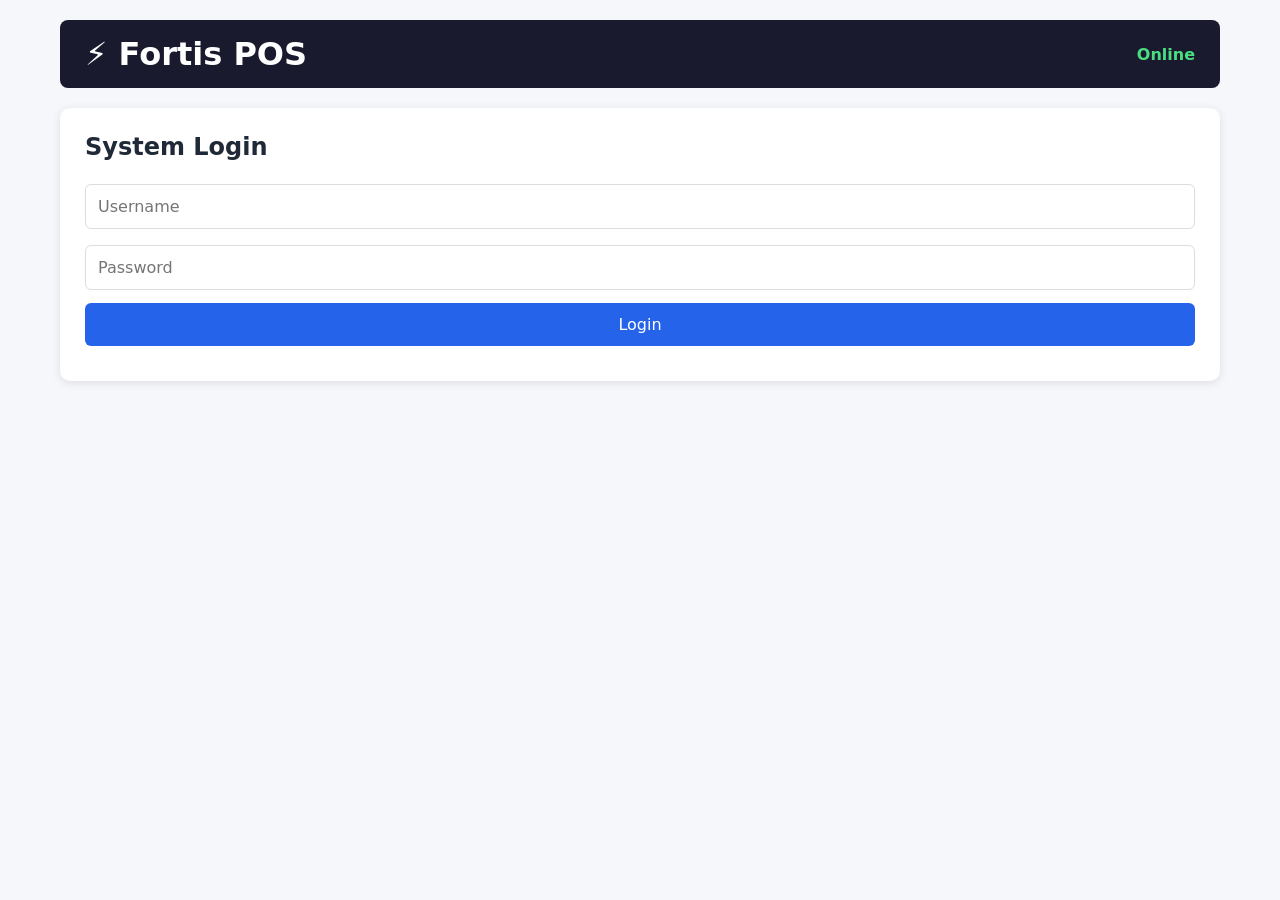
==== commit 58471137: "Update index.html" ====
--- a/index.html
+++ b/index.html
@@ -1,1410 +1,414 @@
+<!-- 1. UNA: HTML STRUCTURE & UI (mula <!DOCTYPE html> hanggang </html>) -->
 <!DOCTYPE html>
 <html lang="en">
 <head>
-    <meta charset="UTF-8">
-    <meta name="viewport" content="width=device-width, initial-scale=1.0">
-    <title>Fortis POS — Business Point of Sales</title>
-    <style>
-        * { margin: 0; padding: 0; box-sizing: border-box; font-family: Arial, sans-serif; }
-        :root {
-            --prim: #4CAF50; --prim-dark: #388E3C; --prim-light: #E8F5E9;
-            --sec: #2196F3; --warn: #FF9800; --danger: #f44336;
-            --bg: #F1F8E9; --border: #C8E6C9; --text-dark: #2E7D32; --text-normal: #333;
-        }
-        body { background: var(--bg); color: var(--text-normal); font-size: 14px; line-height: 1.5; }
-        .status-bar {
-            position: fixed; top: 0; left: 0; right: 0; padding: 8px 15px; color: #fff;
-            font-weight: bold; text-align: center; z-index: 9999; box-shadow: 0 2px 4px rgba(0,0,0,0.15);
-        }
-        .status-online { background: var(--prim); }
-        .status-offline { background: var(--danger); }
-        .container { margin-top: 45px; padding: 10px; max-width: 1400px; margin: 45px auto 0; }
-        .card {
-            background: #fff; border-radius: 12px; padding: 18px; margin-bottom: 15px;
-            box-shadow: 0 3px 10px rgba(76,175,80,0.12); border: 1px solid var(--border);
-        }
-        h2, h3, h4 { color: var(--text-dark); margin-bottom: 12px; font-weight: bold; }
-        input, select, button, textarea {
-            padding: 10px 12px; margin: 5px 0; border: 2px solid var(--border);
-            border-radius: 8px; font-size: 14px; width: 100%;
-        }
-        input:focus, select:focus, textarea:focus {
-            outline: none; border-color: var(--prim); box-shadow: 0 0 0 3px rgba(76,175,80,0.15);
-        }
-        button {
-            background: var(--prim); color: #fff; border: none; cursor: pointer;
-            font-weight: bold; transition: 0.2s;
-        }
-        button:hover { background: var(--prim-dark); }
-        button.danger { background: var(--danger); }
-        button.warning { background: var(--warn); }
-        button.info { background: var(--sec); }
-        button.sm { width: auto; padding: 6px 10px; font-size: 13px; }
-        label { font-weight: bold; margin-top: 8px; display: inline-block; color: var(--text-dark); }
-        .hidden { display: none !important; }
-        .tabs { display: flex; flex-wrap: wrap; margin-bottom: 12px; border-bottom: 2px solid var(--border); }
-        .tab {
-            padding: 10px 16px; background: var(--prim-light); cursor: pointer; margin-right: 5px;
-            border-radius: 8px 8px 0 0; font-weight: bold; color: var(--text-dark);
-        }
-        .tab:hover { background: var(--border); }
-        .tab.active { background: var(--prim); color: #fff; }
-        .section { display: none; }
-        .section.active { display: block; }
-        .alert { padding: 12px; border-radius: 8px; margin: 8px 0; border-left: 4px solid transparent; }
-        .alert.success { background: #E8F5E9; color: #2E7D32; border-left-color: #4CAF50; }
-        .alert.warn { background: #FFF8E1; color: #856404; border-left-color: #FFC107; }
-        .alert.danger { background: #FFEBEE; color: #C62828; border-left-color: #F44336; }
-        .alert.info { background: #E3F2FD; color: #1565C0; border-left-color: #2196F3; }
-        .grid-pos { display: grid; grid-template-columns: 2fr 1fr; gap: 12px; }
-        .prod-grid { display: grid; grid-template-columns: repeat(auto-fill, minmax(140px, 1fr)); gap: 10px; }
-        .prod-card {
-            border: 2px solid var(--border); border-radius: 8px; padding: 8px; text-align: center;
-            cursor: pointer; transition: 0.2s;
-        }
-        .prod-card:hover { border-color: var(--prim); background: var(--prim-light); transform: scale(1.02); }
-        .prod-icon {
-            background: var(--prim-light); border-radius: 4px; height: 70px;
-            display: flex; align-items: center; justify-content: center; font-size: 28px; margin-bottom: 4px;
-        }
-        .pos-panel { background: var(--prim); color: #fff; border-radius: 10px; padding: 12px; }
-        .pos-panel h3 { color: #fff; margin-bottom: 8px; }
-        .cart-item {
-            display: flex; justify-content: space-between; align-items: center;
-            padding: 6px 0; border-bottom: 1px dashed rgba(255,255,255,0.3);
-        }
-        .qty-btn {
-            width: 28px; height: 28px; padding: 0; font-weight: bold; font-size: 16px;
-            background: var(--prim-dark); margin: 0 4px;
-        }
-        .total-row { display: flex; justify-content: space-between; padding: 8px 0; font-weight: bold; }
-        table { width: 100%; border-collapse: collapse; margin-top: 8px; font-size: 13px; }
-        th, td { padding: 7px 9px; text-align: left; border-bottom: 1px solid var(--border); }
-        th { background: var(--prim); color: #fff; font-weight: bold; }
-        .chat-box { height: 250px; overflow-y: auto; background: #f9f9f9; border-radius: 8px; padding: 10px; margin-bottom: 8px; }
-        .msg-me {
-            background: var(--prim-light); padding: 6px 10px; border-radius: 12px 12px 2px 12px;
-            margin: 4px 0; margin-left: 20%;
-        }
-        .msg-other {
-            background: #fff; border: 1px solid var(--border); padding: 6px 10px;
-            border-radius: 12px 12px 12px 2px; margin: 4px 0; margin-right: 20%;
-        }
-        .denom-grid { display: grid; grid-template-columns: repeat(3, 1fr); gap: 6px; }
-        .modal {
-            position: fixed; top: 50%; left: 50%; transform: translate(-50%, -50%);
-            background: #fff; border: 3px solid var(--danger); border-radius: 12px;
-            padding: 25px; z-index: 10000; box-shadow: 0 0 20px rgba(0,0,0,0.3);
-            min-width: 320px;
-        }
-        .badge {
-            display: inline-block; padding: 2px 8px; border-radius: 12px;
-            font-size: 12px; font-weight: bold;
-        }
-        .badge-success { background: #E8F5E9; color: #2E7D32; }
-        .badge-warn { background: #FFF8E1; color: #856404; }
-        .badge-danger { background: #FFEBEE; color: #C62828; }
-        .search-bar { margin-bottom: 10px; }
-        hr { border: none; border-top: 1px solid rgba(255,255,255,0.3); margin: 8px 0; }
-        .checklist-item { display: flex; align-items: center; gap: 8px; padding: 4px 0; }
-        .trans-item { border-bottom: 1px solid var(--border); padding: 8px 0; }
-    </style>
+  <meta charset="UTF-8">
+  <meta name="viewport" content="width=device-width, initial-scale=1.0">
+  <title>Fortis POS</title>
+  <style>
+    <!-- ilalagay natin dito ang CSS mamaya -->
+  </style>
 </head>
 <body>
-<div id="statusBar" class="status-bar status-offline">
-    🔌 OFFLINE — Data saved locally, will sync when online
-</div>
-<div class="container">
-<!-- LOGIN SECTION -->
-<div id="loginSection" class="card section active">
-    <h2 style="text-align: center;">🌿 Fortis POS — Business Point of Sales</h2>
-    <label>Role:</label>
-    <select id="loginRole" onchange="toggleStoreSelect()">
-        <option value="admin">🔐 Admin / Owner</option>
-        <option value="sp">🛠️ Service Provider</option>
-        <option value="cashier">💵 Cashier</option>
-    </select>
-    <div id="storeSelectDiv" class="hidden">
-        <label>Select Store:</label>
-        <select id="loginStore"></select>
+
+  <!-- BUONG BODY CONTENT DITO — yung header, panels, tabs, etc. -->
+  <header class="brand-bar">
+    <h1>⚡ Fortis POS</h1>
+    <span id="status-indicator" class="status-offline">Offline</span>
+    <button id="btn-logout" class="btn-secondary" style="display:none;">Logout</button>
+  </header>
+
+  <section id="login-panel" class="panel">
+    <h2>System Login</h2>
+    <input type="text" id="inp-user" placeholder="Username" autocomplete="off">
+    <input type="password" id="inp-pass" placeholder="Password" autocomplete="new-password">
+    <button id="btn-login" class="btn-primary">Login</button>
+    <p id="login-error" class="error-msg"></p>
+  </section>
+
+  <section id="dashboard" class="panel hidden">
+    <div class="role-badge" id="user-role-badge"></div>
+    <nav class="tabs">
+      <button data-tab="chat" class="tab-btn active">Messages</button>
+      <button data-tab="users" class="tab-btn admin-only">User Management</button>
+      <button data-tab="logs" class="tab-btn admin-only">Password Logs</button>
+    </nav>
+
+    <div id="chat-tab" class="tab-content">
+      <div class="chat-layout">
+        <aside class="conv-list">
+          <select id="conv-select">
+            <option value="">Select conversation...</option>
+          </select>
+          <button id="new-conv" class="btn-small">New Chat</button>
+        </aside>
+        <div class="conv-area">
+          <div id="conv-messages" class="messages"></div>
+          <div class="msg-input-row">
+            <input type="text" id="msg-text" placeholder="Type message...">
+            <button id="send-msg" class="btn-primary">Send</button>
+          </div>
+        </div>
+      </div>
     </div>
-    <label>Password:</label>
-    <input type="password" id="loginPass" placeholder="Enter password" autocomplete="off">
-    <br>
-    <button onclick="login()">➡️ Login</button>
-    <button class="danger sm" onclick="clearAndReload()">🔄 Reset All Data</button>
-    <p style="margin-top: 10px; font-size: 12px; color: #666;">
-        Default credentials will be changed on first login.<br>
-        Cashier accounts are created and managed by Admin only.
-    </p>
-</div>
-<!-- PASSWORD CHANGE SECTION -->
-<div id="forcePassChange" class="card section hidden">
-    <h2>⚠️ Change Default Password</h2>
-    <div class="alert warn">You are using the default password. You must change it before proceeding.</div>
-    <label>New Password (min 6 chars):</label>
-    <input type="password" id="newPass1" autocomplete="new-password" required>
-    <label>Confirm New Password:</label>
-    <input type="password" id="newPass2" autocomplete="new-password" required>
-    <button onclick="saveNewPassword()">✅ Save & Continue</button>
-    <button class="danger" onclick="logout()">❌ Cancel</button>
-</div>
-<!-- ADMIN DASHBOARD -->
-<div id="adminDashboard" class="card section hidden">
-    <h2>🔐 Admin / Owner Dashboard</h2>
-    <div class="tabs">
-        <div class="tab active" onclick="showAdminTab('adminStores')">🏪 Stores</div>
-        <div class="tab" onclick="showAdminTab('adminCashiers')">👤 Cashiers</div>
-        <div class="tab" onclick="showAdminTab('adminSalesOverview')">📊 Sales Overview</div>
-        <div class="tab" onclick="showAdminTab('adminProducts')">📦 Products</div>
-        <div class="tab" onclick="showAdminTab('adminStocks')">📈 Stocks Overview</div>
-        <div class="tab" onclick="showAdminTab('adminVoidRequests')">❌ Void Requests</div>
-        <div class="tab" onclick="showAdminTab('adminTransSummary')">📋 Transaction Summary</div>
-        <div class="tab" onclick="showAdminTab('adminCountRequests')">🔢 Stock Count</div>
-        <div class="tab" onclick="showAdminTab('adminChat')">💬 Chat</div>
+
+    <div id="users-tab" class="tab-content hidden">
+      <h3>Add Cashier Account</h3>
+      <input type="text" id="new-cashier-user" placeholder="Cashier Username">
+      <input type="password" id="new-cashier-pass" placeholder="Temporary Password">
+      <button id="add-cashier-btn" class="btn-primary">Create Account</button>
+      
+      <h3>Change Password</h3>
+      <select id="target-user"></select>
+      <input type="password" id="new-pass" placeholder="New Password">
+      <button id="change-pass-btn" class="btn-primary">Update</button>
     </div>
-    <div id="adminStores" class="section active">
-        <h3>Add New Store (1–20 stores)</h3>
-        <div class="card" style="background: var(--prim-light);">
-            <label>Store No / Code (Optional):</label>
-            <input type="text" id="newStoreCode" placeholder="Auto-generated if left blank">
-            <label>Store Name:</label>
-            <input type="text" id="newStoreName" placeholder="e.g. Main Branch" required>
-            <label>Location (Optional):</label>
-            <input type="text" id="newStoreLocation" placeholder="e.g. Davao City">
-            <button onclick="addStore()">✅ Add Store</button>
-        </div>
-        <h4>Store List (<span id="storeCount">0</span>/20)</h4>
-        <div id="storeList"></div>
+
+    <div id="logs-tab" class="tab-content hidden">
+      <h3>Password Change Logs</h3>
+      <table id="log-table">
+        <thead><tr><th>Date/Time</th><th>Action By</th><th>Target</th><th>Status</th></tr></thead>
+        <tbody></tbody>
+      </table>
     </div>
-    <div id="adminCashiers" class="section hidden">
-        <h3>Add Cashier (1–20 per store)</h3>
-        <div class="card" style="background: var(--prim-light);">
-            <label>First Name:</label>
-            <input type="text" id="cFirstName" placeholder="Given name" required>
-            <label>Last Name (Optional):</label>
-            <input type="text" id="cLastName" placeholder="Family name">
-            <label>Assign to Store:</label>
-            <select id="cStore" required></select>
-            <label>Password (4 digits):</label>
-            <input type="password" id="cPassword" maxlength="4" placeholder="0000" autocomplete="new-password" required>
-            <button onclick="createCashier()">✅ Create Account</button>
-        </div>
-        <h4>Cashier List</h4>
-        <div id="cashierList"></div>
-    </div>
-    <div id="adminSalesOverview" class="section hidden">
-        <h3>Sales Overview</h3>
-        <label>Select Store:</label>
-        <select id="salesStoreFilter" onchange="renderSalesOverview()"></select>
-        <label>Date From:</label>
-        <input type="date" id="salesDateFrom" onchange="renderSalesOverview()">
-        <label>Date To:</label>
-        <input type="date" id="salesDateTo" onchange="renderSalesOverview()">
-        <div id="salesOverviewResult" class="card" style="margin-top:10px;"></div>
-    </div>
-    <div id="adminProducts" class="section hidden">
-        <h3>Add Product</h3>
-        <div class="card" style="background: var(--prim-light);">
-            <label>Select Store:</label>
-            <select id="prodStore" required></select>
-            <label>Product Name:</label>
-            <input type="text" id="prodName" placeholder="Product name" required>
-            <label>Price:</label>
-            <input type="number" step="0.25" id="prodPrice" placeholder="0.00" required>
-            <label>Initial Quantity:</label>
-            <input type="number" id="prodStock" placeholder="0" min="0">
-            <label>Barcode / SKU (Optional — auto-generate if blank):</label>
-            <input type="text" id="prodBarcode" placeholder="Scan or type code">
-            <button onclick="addProduct()">✅ Add Product</button>
-        </div>
-        <h4>Product List</h4>
-        <div id="productList"></div>
-    </div>
-    <div id="adminStocks" class="section hidden">
-        <h3>Stocks Overview</h3>
-        <label>Select Store:</label>
-        <select id="stockStoreFilter" onchange="renderStocksOverview()"></select>
-        <div id="stocksOverviewResult"></div>
-    </div>
-    <div id="adminVoidRequests" class="section hidden">
-        <h3>Void / Refund Requests</h3>
-        <div id="voidReqList"></div>
-    </div>
-    <div id="adminTransSummary" class="section hidden">
-        <h3>Transaction Summary</h3>
-        <label>Select Store:</label>
-        <select id="transStoreFilter" onchange="renderTransSummary()"></select>
-        <label>Date From:</label>
-        <input type="date" id="transDateFrom" onchange="renderTransSummary()">
-        <label>Date To:</label>
-        <input type="date" id="transDateTo" onchange="renderTransSummary()">
-        <div id="transSummaryResult"></div>
-    </div>
-    <div id="adminCountRequests" class="section hidden">
-        <h3>Request Actual Stock Count</h3>
-        <label>Select Store:</label>
-        <select id="countReqStore" onchange="loadCountProductChecklist()"></select>
-        <label>Select Products to Count:</label>
-        <div id="countProductChecklist" class="card" style="max-height:250px;overflow-y:auto;"></div>
-        <button onclick="sendCountRequest()">📤 Send Count Request</button>
-        <h4>Count Responses</h4>
-        <div id="countRespList"></div>
-    </div>
-    <div id="adminChat" class="section hidden">
-        <h3>Chat Module</h3>
-        <label>Send To:</label>
-        <select id="adminChatTarget" onchange="loadAdminChat()"></select>
-        <div id="adminChatDisplay" class="chat-box"></div>
-        <textarea id="adminChatMsg" placeholder="Type message..."></textarea>
-        <button onclick="adminSendMessage()">➡️ Send</button>
-    </div>
-    <br><button class="danger" onclick="logout()">🚪 Logout</button>
-</div>
-<!-- SP DASHBOARD -->
-<div id="spDashboard" class="card section hidden">
-    <h2>🛠️ Service Provider Dashboard</h2>
-    <div class="tabs">
-        <div class="tab active" onclick="showSPTab('spRenew')">💰 Subscription</div>
-        <div class="tab" onclick="showSPTab('spAdminPass')">🔐 Change Admin Password</div>
-        <div class="tab" onclick="showSPTab('spCashierLog')">📝 Cashier Password Log</div>
-        <div class="tab" onclick="showSPTab('spChat')">💬 Chat with Admin</div>
-    </div>
-    <div id="spRenew" class="section active">
-        <h3>Service Subscription</h3>
-        <div class="alert success">✅ 7-Day Free Trial Active — Activated on first login</div>
-        <div id="spServiceStatus"></div>
-        <label>Plan:</label>
-        <select id="planSelect">
-            <option value="weekly">Weekly — ₱199 (7 days)</option>
-            <option value="biweekly">Bi-Weekly — ₱325 (14 days)</option>
-            <option value="monthly">Monthly — ₱579 (30 days)</option>
-        </select>
-        <br><br>
-        <button onclick="renewService()">✅ Renew Now</button>
-    </div>
-    <div id="spAdminPass" class="section hidden">
-        <h3>Change Admin Password</h3>
-        <p style="color: #666; font-size: 13px; margin-bottom: 10px;">
-            Only Service Provider can change Admin password.<br>
-            SP password can only be changed by SP itself.
-        </p>
-        <label>New Admin Password (min 6 chars):</label>
-        <input type="password" id="spNewAdminPass" autocomplete="new-password" required>
-        <button onclick="spChangeAdminPass()">✅ Update Admin Password</button>
-        <hr style="margin: 15px 0; border-color: var(--border);">
-        <h4>Change SP Password</h4>
-        <label>New SP Password (min 6 chars):</label>
-        <input type="password" id="spNewSelfPass" autocomplete="new-password" required>
-        <button class="info" onclick="spChangeOwnPass()">✅ Update SP Password</button>
-    </div>
-    <div id="spCashierLog" class="section hidden">
-        <h3>Cashier Password Change Log</h3>
-        <div id="cashierPassLogList"></div>
-    </div>
-    <div id="spChat" class="section hidden">
-        <h3>Chat with Admin</h3>
-        <div id="spChatDisplay" class="chat-box"></div>
-        <textarea id="spChatMsg" placeholder="Type message..."></textarea>
-        <button onclick="spSendMessage()">➡️ Send</button>
-    </div>
-    <br><button class="danger" onclick="logout()">🚪 Logout</button>
-</div>
-<!-- CASHIER POS -->
-<div id="cashierPOS" class="section hidden">
-    <div id="startShiftCard" class="card">
-        <h2>💵 Start Shift</h2>
-        <label>Cash Float / Opening Fund:</label>
-        <input type="number" id="openingFloat" step="1" min="0" placeholder="0.00" required>
-        <button onclick="beginShift()">✅ Start Shift</button>
-    </div>
-    <div id="posMain" class="hidden">
-        <div class="tabs">
-            <div class="tab active" onclick="showPosTab('posSales')">🛒 Sales</div>
-            <div class="tab" onclick="showPosTab('posHistory')">📋 Recent Transactions</div>
-            <div class="tab" onclick="showPosTab('posVoid')">❌ Void Request</div>
-            <div class="tab" onclick="showPosTab('posStockOut')">📤 Stock Out</div>
-            <div class="tab" onclick="showPosTab('posCashIn')">💰 Cash In</div>
-            <div class="tab" onclick="showPosTab('posCashOut')">💸 Cash Out</div>
-            <div class="tab" onclick="showPosTab('posChat')">💬 Chat</div>
-            <div class="tab" onclick="showPosTab('posStockCount')">🔢 Stock Count</div>
-            <div class="tab danger" onclick="initiateEndShift()">🚪 End Shift / Logout</div>
-        </div>
-        <div id="posSales" class="section active">
-            <div class="grid-pos">
-                <div>
-                    <input type="text" id="productSearch" class="search-bar" placeholder="🔍 Scan barcode or search product..." 
-                           oninput="filterProducts(this.value)"
-                           onkeydown="if(event.key==='Enter'){filterProducts(this.value); this.select();}">
-                    <div id="productGrid" class="prod-grid"></div>
-                </div>
-                <div class="pos-panel">
-                    <h3>🛒 Current Order</h3>
-                    <div id="cartDisplay"></div>
-                    <div class="total-row">Subtotal: <span id="subtotal">₱0.00</span></div>
-                    <div class="total-row">PWD/Senior Discount (5%): <span id="discountAmt">₱0.00</span></div>
-                    <div class="total-row" style="font-size: 19px;">TOTAL: <span id="grandTotal">₱0.00</span></div>
-                    <div id="splitLiveDisplay" class="hidden" style="font-size: 13px; opacity: 0.9; margin-top: 4px;">
-                        Cash: <span id="splitLiveCash">₱0.00</span> | GCash: <span id="splitLiveGcash">₱0.00</span>
-                        <br>Remaining Due: <span id="splitRemain">₱0.00</span>
-                    </div>
-                    <hr>
-                    <label>Payment Method:</label>
-                    <select id="paymentMethod" onchange="togglePaymentFields()">
-                        <option value="cash">💵 Cash</option>
-                        <option value="gcash">🟢 GCash</option>
-                        <option value="split">Split (Cash + GCash)</option>
-                    </select>
-                    <div id="cashFields">
-                        <label>Cash Received:</label>
-                        <input type="number" id="cashReceived" step="0.25" placeholder="0.00" oninput="calculateChange()">
-                        <div style="font-size: 18px; font-weight: bold;">Change: <span id="changeAmt">₱0.00</span></div>
-                    </div>
-                    <div id="splitFields" class="hidden">
-                        <label>Cash Amount:</label>
-                        <input type="number" id="splitCashAmt" step="0.25" placeholder="0.00" oninput="calculateSplit()">
-                        <label>GCash Amount:</label>
-                        <input type="number" id="splitGcashAmt" step="0.25" placeholder="0.00" oninput="calculateSplit()">
-                    </div>
-                    <label style="display: flex; align-items: center; gap: 6px; color: #fff; margin-top: 10px;">
-                        <input type="checkbox" id="applyPwdDiscount" onchange="recalculateTotals()">
-                        Apply PWD / Senior Discount (5%)
-                    </label>
-                    <br>
-                    <button style="width: 100%; font-size: 17px; padding: 12px;" onclick="finalizeSale()">✅ COMPLETE SALE</button>
-                    <button class="warning" style="width: 48%;" onclick="clearCart()">🗑️ Clear</button>
-                </div>
-            </div>
-        </div>
-        <div id="posHistory" class="section">
-            <h3>Recent Transactions (Last 5)</h3>
-            <div id="recentTransList"></div>
-        </div>
-        <div id="posVoid" class="section">
-            <h3>Request Void / Cancel</h3>
-            <label>Select Wrong Transaction:</label>
-            <select id="voidTransSelect"></select>
-            <label>Correct Transaction # (Optional):</label>
-            <input type="text" id="voidCorrectTrans" placeholder="Leave blank if no replacement">
-            <label>Reason:</label>
-            <textarea id="voidReasonText" placeholder="Explain why this needs to be voided..." required></textarea>
-            <button onclick="submitVoidRequest()">📤 Send Request to Admin</button>
-            <h4>My Requests</h4>
-            <div id="myVoidRequests"></div>
-        </div>
-        <div id="posStockOut" class="section">
-            <h3>Stock Out</h3>
-            <label>Product:</label>
-            <select id="stockOutProduct"></select>
-            <label>Quantity:</label>
-            <input type="number" id="stockOutQty" min="1" value="1" required>
-            <label>Reason:</label>
-            <textarea id="stockOutReason" placeholder="e.g. Transfer to another store, owner's use, etc." required></textarea>
-            <button onclick="submitStockOut()">✅ Record Stock Out</button>
-            <h4>Log</h4>
-            <div id="stockOutLog"></div>
-        </div>
-        <div id="posCashIn" class="section">
-            <h3>Cash In</h3>
-            <label>Amount:</label>
-            <input type="number" id="cashInAmount" step="0.25" min="0" required>
-            <label>Reason:</label>
-            <textarea id="cashInReason" placeholder="Source / Explanation" required></textarea>
-            <button onclick="recordCashIn()">✅ Record</button>
-        </div>
-        <div id="posCashOut" class="section">
-            <h3>Cash Out</h3>
-            <label>Amount:</label>
-            <input type="number" id="cashOutAmount" step="0.25" min="0" required>
-            <label>Reason:</label>
-            <textarea id="cashOutReason" placeholder="Purpose / Explanation" required></textarea>
-            <button onclick="recordCashOut()">✅ Record</button>
-        </div>
-        <div id="posChat" class="section">
-            <h3>Send Message</h3>
-            <label>Send To:</label>
-            <select id="chatRecipient">
-                <option value="admin">🔐 Admin / Owner</option>
-                <option value="sp">🛠️ Service Provider</option>
-            </select>
-            <div id="chatMessageBox" class="chat-box"></div>
-            <textarea id="chatInputBox" placeholder="Type message..." required></textarea>
-            <button onclick="sendChatMessage()">➡️ Send</button>
-        </div>
-        <div id="posStockCount" class="section">
-            <h3>Stock Count Requests</h3>
-            <div id="countRequestInbox"></div>
-            <div id="countResponseArea" class="hidden">
-                <h4 id="countTargetName"></h4>
-                <label>Product:</label>
-                <input type="text" id="countProdNameDisplay" readonly style="background:#f0f0f0;">
-                <label>System Quantity:</label>
-                <input type="number" id="countSysQtyDisplay" readonly style="background:#f0f0f0;">
-                <label>Actual Counted Quantity:</label>
-                <input type="number" id="actualCountInput" min="0" placeholder="Enter actual count" required>
-                <button onclick="submitCountResponse()">✅ Submit Count</button>
-            </div>
-        </div>
-    </div>
-    <div id="endShiftModal" class="modal hidden">
-        <h3>💰 End Shift — Count Cash</h3>
-        <div class="denom-grid">
-            <label>₱1000:</label><input type="number" id="d1000" min="0" value="0" oninput="computeDenomTotal()">
-            <label>₱500:</label><input type="number" id="d500" min="0" value="0" oninput="computeDenomTotal()">
-            <label>₱200:</label><input type="number" id="d200" min="0" value="0" oninput="computeDenomTotal()">
-            <label>₱100:</label><input type="number" id="d100" min="0" value="0" oninput="computeDenomTotal()">
-            <label>₱50:</label><input type="number" id="d50" min="0" value="0" oninput="computeDenomTotal()">
-            <label>Coins:</label><input type="number" id="dCoins" min="0" value="0" step="0.01" oninput="computeDenomTotal()">
-        </div>
-        <p style="margin-top: 10px; font-weight: bold;">Total Remittance: <span id="denomTotalAmt">₱0.00</span></p>
-        <button onclick="confirmEndShift()">✅ Confirm & Logout</button>
-        <button class="warning" onclick="closeEndShiftModal()">❌ Cancel</button>
-    </div>
-    <div id="lockModal" class="modal hidden">
-        <h3>🔐 POS Locked — Enter Password</h3>
-        <input type="password" id="unlockPassword" placeholder="Your password" autocomplete="off">
-        <button onclick="unlockPOS()">✅ Unlock</button>
-    </div>
-</div>
-</div>
-<script>
-// ========== DEFAULT CREDENTIALS — NOT DISPLAYED ON PAGE ==========
-const DEFAULTS = { admin: '8888', sp: '19970407chan' };
-const PLANS = {
-    weekly: { days: 7, price: 199 },
-    biweekly: { days: 14, price: 325 },
-    monthly: { days: 30, price: 579 }
-};
-const LOCK_TIMEOUT = 10 * 60 * 1000;
-const MAX_STORES = 20;
-const MAX_CASHIERS_PER_STORE = 20;
-const MAX_RECENT_TRANS = 5;
-// ========== DATA STORE ==========
-let data = {
-    currentUser: null, serviceExpiry: null,
-    passwordChanged: { admin: false, sp: false },
-    adminPassword: null, spPassword: null,
-    stores: [], cashiers: [], cashierPassLog: [], products: [],
-    transactions: [], voidRequests: [], countRequests: [], chats: [],
-    stockOutLogs: [], cashInOutLogs: [], shift: null,
-    lastActivity: Date.now()
-};
-let cart = [];
-let lockTimer = null;
-let activeCountRequestId = null;
-let activeProductIndex = null;
-// ========== STORAGE HELPERS ==========
-function saveData() { localStorage.setItem('fortisPOS', JSON.stringify(data)); }
-function loadData() {
-    const stored = localStorage.getItem('fortisPOS');
-    if (stored) data = { ...data, ...JSON.parse(stored) };
-    if (!data.stores.length) {
-        data.stores = [{ id: 1, code: '#001', name: 'Main Store', location: 'Davao City' }];
-        saveData();
-    }
-}
-function clearAndReload() {
-    if (confirm('⚠️ This will ERASE ALL DATA — stores, cashiers, products, transactions. Continue?')) {
-        localStorage.clear();
-        location.reload();
-    }
-}
-function getToday() { return new Date().toISOString().split('T')[0]; }
-function getTimeStamp() { return new Date().toLocaleString('en-PH'); }
-function generateStoreCode() { return `#${String(data.stores.length + 1).padStart(3, '0')}`; }
-function generateBarcode() { return 'F' + Date.now().toString().slice(-10); }
-function generateTransId() { return 'TX' + Date.now(); }
-// ========== CONNECTION STATUS ==========
-function updateConnectionStatus() {
-    const bar = document.getElementById('statusBar');
-    if (navigator.onLine) {
-        bar.className = 'status-bar status-online';
-        bar.textContent = '✅ ONLINE — Connected & Synced';
-    } else {
-        bar.className = 'status-bar status-offline';
-        bar.textContent = '🔌 OFFLINE — Data saved locally, will sync when online';
-    }
-}
-window.addEventListener('online', updateConnectionStatus);
-window.addEventListener('offline', updateConnectionStatus);
-// ========== INACTIVITY LOCK ==========
-function resetActivityTimer() {
-    data.lastActivity = Date.now();
-    if (lockTimer) clearTimeout(lockTimer);
-    if (data.currentUser?.role === 'cashier' && data.shift) {
-        lockTimer = setTimeout(() => {
-            document.getElementById('lockModal').classList.remove('hidden');
-        }, LOCK_TIMEOUT);
-    }
-}
-document.addEventListener('mousemove', resetActivityTimer);
-document.addEventListener('keydown', resetActivityTimer);
-// ========== SECTION SWITCHING ==========
-function hideAllSections() {
-    document.querySelectorAll('.section').forEach(s => s.classList.remove('active'));
-}
-function showSection(sectionId) {
-    hideAllSections();
-    document.getElementById(sectionId).classList.add('active');
-}
-// ========== DROPDOWN HELPERS ==========
-function toggleStoreSelect() {
-    const role = document.getElementById('loginRole').value;
-    const div = document.getElementById('storeSelectDiv');
-    div.classList.toggle('hidden', role !== 'cashier');
-    if (role === 'cashier') loadStoreDropdown('loginStore', false);
-}
-function loadStoreDropdown(selectId, addEmpty = true) {
-    const sel = document.getElementById(selectId);
-    if (!sel) return;
-    sel.innerHTML = addEmpty ? '<option value="">-- Select Store --</option>' : '';
-    data.stores.forEach(s => {
-        sel.innerHTML += `<option value="${s.id}">${s.code} — ${s.name}</option>`;
+  </section>
+
+  <!-- 2. HULI: LAHAT NG JAVASCRIPT — ilalagay bago magsara ang </body> -->
+  <script>
+    // ==========================================
+    // UNA: ROLES & CONFIGURATION
+    // ==========================================
+    const ROLES = {
+      ADMIN: 'admin',
+      SERVICE_PROVIDER: 'sp',
+      CASHIER: 'cashier'
+    };
+
+    const DEFAULT_USERS = {
+      admin: { role: ROLES.ADMIN, pass: '8888', active: true },
+      sp: { role: ROLES.SERVICE_PROVIDER, pass: '19970407chan', active: true }
+    };
+
+    // ==========================================
+    // KASUNOD: LOCALDB CLASS
+    // ==========================================
+    class LocalDB {
+      constructor(storeName) {
+        this.storeName = storeName;
+        this.db = null;
+        this.ready = this.initDB();
+      }
+
+      async initDB() {
+        return new Promise((resolve) => {
+          const req = indexedDB.open('FortisPOS', 1);
+          req.onupgradeneeded = e => {
+            e.target.result.createObjectStore('main');
+          };
+          req.onsuccess = e => {
+            this.db = e.target.result;
+            resolve();
+          };
+        });
+      }
+
+      async set(key, value) {
+        await this.ready;
+        return new Promise(resolve => {
+          const tx = this.db.transaction('main', 'readwrite');
+          tx.objectStore('main').put(value, key);
+          tx.oncomplete = resolve;
+        });
+      }
+
+      async get(key) {
+        await this.ready;
+        return new Promise(resolve => {
+          const tx = this.db.transaction('main');
+          const req = tx.objectStore('main').get(key);
+          req.onsuccess = () => resolve(req.result);
+        });
+      }
+    }
+
+    // ==========================================
+    // KASUNOD: AUTHSYSTEM CLASS
+    // ==========================================
+    class AuthSystem {
+      constructor() {
+        this.currentUser = null;
+        this.db = new LocalDB('fortis_auth');
+        this.init();
+      }
+
+      async init() {
+        await this.db.ready;
+        if (!(await this.db.get('users'))) {
+          await this.db.set('users', { ...DEFAULT_USERS });
+        }
+        const saved = sessionStorage.getItem('fortis_user');
+        if (saved) this.currentUser = JSON.parse(saved);
+      }
+
+      async login(username, password) {
+        const users = await this.db.get('users');
+        const user = users?.[username];
+        
+        if (!user || user.pass !== password) {
+          return { success: false, error: 'Invalid credentials' };
+        }
+        if (!user.active) {
+          return { success: false, error: 'Account disabled' };
+        }
+
+        this.currentUser = { username, role: user.role };
+        sessionStorage.setItem('fortis_user', JSON.stringify(this.currentUser));
+        return { success: true, user: this.currentUser };
+      }
+
+      async logout() {
+        this.currentUser = null;
+        sessionStorage.removeItem('fortis_user');
+        document.querySelectorAll('input[type="password"]').forEach(i => i.value = '');
+      }
+
+      async addCashier(username, password) {
+        if (this.currentUser?.role !== ROLES.ADMIN) return { success: false };
+        const users = await this.db.get('users');
+        users[username] = { role: ROLES.CASHIER, pass: password, active: true };
+        await this.db.set('users', users);
+        this.logPasswordChange('system', username, null, password);
+        return { success: true };
+      }
+
+      async changePassword(targetUser, newPass) {
+        const users = await this.db.get('users');
+        const oldPass = users[targetUser].pass;
+        users[targetUser].pass = newPass;
+        await this.db.set('users', users);
+        this.logPasswordChange(this.currentUser.username, targetUser, oldPass, newPass);
+        return { success: true };
+      }
+
+      async logPasswordChange(byUser, targetUser, oldPass, newPass) {
+        const logs = (await this.db.get('password_logs')) || [];
+        logs.unshift({
+          timestamp: new Date().toISOString(),
+          byUser,
+          targetUser,
+          oldPassword: oldPass ? '***' : null,
+          newPassword: '***'
+        });
+        await this.db.set('password_logs', logs.slice(0, 100));
+      }
+
+      isLoggedIn() { return !!this.currentUser; }
+      getRole() { return this.currentUser?.role; }
+    }
+
+    // ==========================================
+    // KASUNOD: PRIVATECHAT CLASS
+    // ==========================================
+    class PrivateChat {
+      constructor(auth, db) {
+        this.auth = auth;
+        this.db = db;
+        this.conversations = [];
+      }
+
+      async init() {
+        this.conversations = (await this.db.get('conversations')) || [];
+      }
+
+      createConversation(participantIds, title = '') {
+        if (!this.auth.isLoggedIn()) return null;
+        const conv = {
+          id: `conv_${Date.now()}`,
+          participants: participantIds,
+          title,
+          messages: [],
+          createdAt: new Date().toISOString()
+        };
+        this.conversations.push(conv);
+        this.persist();
+        return conv;
+      }
+
+      getMyConversations() {
+        if (!this.auth.currentUser) return [];
+        const me = this.auth.currentUser.username;
+        return this.conversations.filter(c => c.participants.includes(me));
+      }
+
+      sendMessage(convId, text) {
+        const conv = this.conversations.find(c => c.id === convId);
+        if (!conv) return false;
+        const me = this.auth.currentUser.username;
+        if (!conv.participants.includes(me)) return false;
+        conv.messages.push({ sender: me, text, timestamp: new Date().toISOString() });
+        this.persist();
+        return true;
+      }
+
+      canViewConversation(convId) {
+        const conv = this.conversations.find(c => c.id === convId);
+        if (!conv || !this.auth.currentUser) return false;
+        return conv.participants.includes(this.auth.currentUser.username);
+      }
+
+      async persist() {
+        await this.db.set('conversations', this.conversations);
+      }
+    }
+
+    // ==========================================
+    // KASUNOD: SYNCMANAGER CLASS
+    // ==========================================
+    class SyncManager {
+      constructor(auth, db) {
+        this.auth = auth;
+        this.db = db;
+        this.syncEndpoint = '/api/sync';
+        this.isOnline = navigator.onLine;
+        window.addEventListener('online', () => this.syncAll());
+        window.addEventListener('offline', () => { this.isOnline = false; });
+      }
+
+      async queueChange(type, payload) {
+        const queue = (await this.db.get('sync_queue')) || [];
+        queue.push({ type, payload, timestamp: new Date().toISOString() });
+        await this.db.set('sync_queue', queue);
+        if (this.isOnline) setTimeout(() => this.syncAll(), 500);
+      }
+
+      async syncAll() {
+        if (!navigator.onLine) return;
+        this.isOnline = true;
+        const queue = (await this.db.get('sync_queue')) || [];
+        if (!queue.length) return;
+        try {
+          const res = await fetch(this.syncEndpoint, {
+            method: 'POST',
+            headers: { 'Content-Type': 'application/json' },
+            body: JSON.stringify({ changes: queue, user: this.auth.currentUser })
+          });
+          if (res.ok) {
+            await this.db.set('sync_queue', []);
+            console.log('✅ Sync complete:', queue.length, 'items');
+          }
+        } catch (err) {
+          console.warn('Sync failed — will retry:', err);
+        }
+      }
+    }
+
+    // ==========================================
+    // HULI: MAIN APP INITIALIZATION
+    // ==========================================
+    const auth = new AuthSystem();
+    const db = new LocalDB('fortis_data');
+    const chat = new PrivateChat(auth, db);
+    const sync = new SyncManager(auth, db);
+
+    const loginPanel = document.getElementById('login-panel');
+    const dashboard = document.getElementById('dashboard');
+    const btnLogin = document.getElementById('btn-login');
+    const btnLogout = document.getElementById('btn-logout');
+    const errMsg = document.getElementById('login-error');
+
+    window.addEventListener('DOMContentLoaded', async () => {
+      await auth.init();
+      await chat.init();
+      updateOnlineStatus();
+      if (auth.isLoggedIn()) showDashboard();
+      btnLogin.addEventListener('click', handleLogin);
+      btnLogout.addEventListener('click', handleLogout);
+      window.addEventListener('online', updateOnlineStatus);
+      window.addEventListener('offline', updateOnlineStatus);
     });
-}
-// ========== LOGIN ==========
-function login() {
-    loadData();
-    const role = document.getElementById('loginRole').value;
-    const pass = document.getElementById('loginPass').value.trim();
-    const storeSel = document.getElementById('loginStore');
-    const storeId = storeSel?.value ? Number(storeSel.value) : null;
-    if (data.serviceExpiry && new Date(data.serviceExpiry) < new Date() && role !== 'sp') {
-        return alert('⏰ Subscription expired. Please contact Service Provider to renew.');
-    }
-    if (role === 'cashier') {
-        if (!storeId) return alert('Please select a store first.');
-        const cashier = data.cashiers.find(c => c.password === pass && c.storeId === storeId);
-        if (!cashier) return alert('❌ Invalid password or no access to this store.');
-        data.currentUser = {
-            role: 'cashier', id: cashier.id,
-            name: `${cashier.firstName} ${cashier.lastName || ''}`.trim(),
-            storeId, password: cashier.password
-        };
-        saveData();
-        showCashierStartScreen();
-        resetActivityTimer();
-        return;
-    }
-    let valid = pass === DEFAULTS[role];
-    if (role === 'admin' && !valid && data.adminPassword) valid = pass === data.adminPassword;
-    if (role === 'sp' && !valid && data.spPassword) valid = pass === data.spPassword;
-    if (!valid) return alert('❌ Incorrect password.');
-    if (pass === DEFAULTS[role] && !data.passwordChanged[role]) {
-        data.currentUser = { role, name: role === 'admin' ? 'Admin / Owner' : 'Service Provider' };
-        saveData();
-        showSection('forcePassChange');
-        return;
-    }
-    data.currentUser = { role, name: role === 'admin' ? 'Admin / Owner' : 'Service Provider' };
-    saveData();
-    role === 'admin' ? showAdminDashboard() : showSPDashboard();
-}
-// ========== PASSWORD CHANGE ==========
-function saveNewPassword() {
-    const p1 = document.getElementById('newPass1').value;
-    const p2 = document.getElementById('newPass2').value;
-    if (p1.length < 6) return alert('❌ Password must be at least 6 characters.');
-    if (p1 !== p2) return alert('❌ Passwords do not match.');
-    if (data.currentUser.role === 'admin') data.adminPassword = p1;
-    else data.spPassword = p1;
-    data.passwordChanged[data.currentUser.role] = true;
-    saveData();
-    alert('✅ Password updated successfully!');
-    data.currentUser.role === 'admin' ? showAdminDashboard() : showSPDashboard();
-}
-// ========== LOGOUT ==========
-function logout() {
-    document.querySelectorAll('input[type="password"]').forEach(inp => inp.value = '');
-    data.currentUser = null; data.shift = null;
-    activeCountRequestId = null;
-    if (lockTimer) clearTimeout(lockTimer);
-    saveData();
-    showSection('loginSection');
-}
-// ========== ADMIN DASHBOARD ==========
-function showAdminDashboard() {
-    showSection('adminDashboard');
-    ['cStore','prodStore','salesStoreFilter','stockStoreFilter','transStoreFilter','countReqStore']
-        .forEach(id => loadStoreDropdown(id));
-    populateAdminChatTargets();
-    renderStoreList(); renderCashierList(); renderProductList();
-    renderVoidRequests(); renderCountResponses();
-}
-function showAdminTab(tabId) {
-    document.querySelectorAll('#adminDashboard .section').forEach(s => s.classList.remove('active'));
-    document.querySelectorAll('#adminDashboard .tab').forEach(t => t.classList.remove('active'));
-    document.getElementById(tabId).classList.add('active');
-    event.target.classList.add('active');
-    if (tabId === 'adminChat') loadAdminChat();
-    if (tabId === 'adminCountRequests') loadCountProductChecklist();
-}
-// --- Stores ---
-function addStore() {
-    if (data.stores.length >= MAX_STORES) return alert(`❌ Maximum ${MAX_STORES} stores allowed.`);
-    const name = document.getElementById('newStoreName').value.trim();
-    if (!name) return alert('Enter store name.');
-    const code = document.getElementById('newStoreCode').value.trim() || generateStoreCode();
-    const location = document.getElementById('newStoreLocation').value.trim();
-    if (data.stores.some(s => s.code === code)) return alert('❌ Store No/Code already exists.');
-    data.stores.push({ id: Date.now(), code, name, location });
-    saveData(); alert('✅ Store added!'); renderStoreList();
-    ['cStore','prodStore','salesStoreFilter','stockStoreFilter','transStoreFilter','countReqStore']
-        .forEach(id => loadStoreDropdown(id));
-    document.getElementById('newStoreName').value = '';
-    document.getElementById('newStoreCode').value = '';
-    document.getElementById('newStoreLocation').value = '';
-}
-function renderStoreList() {
-    document.getElementById('storeCount').textContent = data.stores.length;
-    document.getElementById('storeList').innerHTML = data.stores.map(s => `
-        <div class="card" style="padding: 10px;">
-            <strong>${s.code}</strong> — ${s.name}
-            ${s.location ? `<br><small>📍 ${s.location}</small>` : ''}
-        </div>`).join('');
-}
-// --- Cashiers ---
-function createCashier() {
-    const fn = document.getElementById('cFirstName').value.trim();
-    const ln = document.getElementById('cLastName').value.trim();
-    const storeId = Number(document.getElementById('cStore').value);
-    const pw = document.getElementById('cPassword').value.trim();
-    if (!fn || !pw || !storeId) return alert('Fill in all required fields.');
-    if (!/^\d{4}$/.test(pw)) return alert('❌ Password must be exactly 4 digits.');
-    if (data.cashiers.filter(c => c.storeId === storeId).length >= MAX_CASHIERS_PER_STORE) {
-        return alert(`❌ Maximum ${MAX_CASHIERS_PER_STORE} cashiers per store.`);
-    }
-    data.cashiers.push({ id: Date.now(), firstName: fn, lastName: ln, password: pw, storeId });
-    saveData(); alert('✅ Cashier account created!'); renderCashierList(); populateAdminChatTargets();
-    document.getElementById('cFirstName').value = '';
-    document.getElementById('cLastName').value = '';
-    document.getElementById('cPassword').value = '';
-}
-function renderCashierList() {
-    document.getElementById('cashierList').innerHTML = data.cashiers.map(c => {
-        const store = data.stores.find(s => s.id === c.storeId);
-        return `
-            <div class="card" style="padding: 10px;">
-                👤 ${c.firstName} ${c.lastName || ''} — Store: ${store?.name || 'Unknown'}
-                <br><small>Password: ${'•'.repeat(4)}</small>
-                <button class="sm" style="margin-left:10px;" onclick="changeCashierPass(${c.id})">🔑 Change Pass</button>
-                <button class="danger sm" style="float:right;" onclick="deleteCashier(${c.id})">Remove</button>
-            </div>`;
-    }).join('') || '<p>No cashiers yet.</p>';
-}
-function changeCashierPass(id) {
-    const cashier = data.cashiers.find(c => c.id === id);
-    if (!cashier) return;
-    const newPass = prompt(`Enter NEW 4-digit password for ${cashier.firstName}:`);
-    if (!newPass) return;
-    if (!/^\d{4}$/.test(newPass)) return alert('❌ Must be exactly 4 digits.');
-    data.cashierPassLog.unshift({
-        cashierId: cashier.id,
-        cashierName: `${cashier.firstName} ${cashier.lastName || ''}`.trim(),
-        oldPass: cashier.password, newPass,
-        changedBy: data.currentUser.name, time: getTimeStamp()
-    });
-    cashier.password = newPass;
-    saveData(); alert('✅ Password updated. Log recorded.'); renderCashierList();
-}
-function deleteCashier(id) {
-    if (!confirm('Remove this cashier account?')) return;
-    data.cashiers = data.cashiers.filter(c => c.id !== id);
-    saveData(); renderCashierList(); populateAdminChatTargets();
-}
-// --- Sales Overview ---
-function renderSalesOverview() {
-    const storeId = Number(document.getElementById('salesStoreFilter').value);
-    const from = document.getElementById('salesDateFrom').value;
-    const to = document.getElementById('salesDateTo').value;
-    if (!storeId || !from || !to) {
-        document.getElementById('salesOverviewResult').innerHTML = '<p>Select store and date range.</p>';
-        return;
-    }
-    const voidedIds = data.voidRequests.filter(r => r.status === 'approved').map(r => r.wrongTransId);
-    const trans = data.transactions.filter(t =>
-        t.storeId === storeId && t.date >= from && t.date <= to && !voidedIds.includes(t.id)
-    );
-    const totalCash = trans.reduce((s, t) => s + (t.method === 'gcash' ? 0 : t.cashGiven || t.total), 0);
-    const totalGcash = trans.reduce((s, t) => s + (t.method === 'cash' ? 0 : t.gcashAmount || 0), 0);
-    const grandTotal = trans.reduce((s, t) => s + t.total, 0);
-    document.getElementById('salesOverviewResult').innerHTML = `
-        <h4>📊 Sales Overview</h4>
-        <p><strong>Period:</strong> ${from} to ${to}</p>
-        <p><strong>Total Transactions:</strong> ${trans.length}</p>
-        <p class="alert success"><strong>💵 Cash Sales:</strong> ₱${totalCash.toFixed(2)}</p>
-        <p class="alert info"><strong>🟢 GCash Sales:</strong> ₱${totalGcash.toFixed(2)}</p>
-        <p class="alert" style="background:#E8F5E9;"><strong>💰 GRAND TOTAL:</strong> ₱${grandTotal.toFixed(2)}</p>`;
-}
-// --- Products ---
-function addProduct() {
-    const storeId = Number(document.getElementById('prodStore').value);
-    const name = document.getElementById('prodName').value.trim();
-    const price = parseFloat(document.getElementById('prodPrice').value);
-    const stock = parseInt(document.getElementById('prodStock').value) || 0;
-    let barcode = document.getElementById('prodBarcode').value.trim() || generateBarcode();
-    if (!name || !price || !storeId) return alert('Fill required fields.');
-    if (price <= 0) return alert('Price must be greater than 0.');
-    data.products.push({ id: Date.now(), storeId, name, price, stock, barcode });
-    saveData(); alert('✅ Product added!'); renderProductList();
-    document.getElementById('prodName').value = '';
-    document.getElementById('prodPrice').value = '';
-    document.getElementById('prodStock').value = '';
-    document.getElementById('prodBarcode').value = '';
-}
-function renderProductList() {
-    document.getElementById('productList').innerHTML = data.products.map(p => {
-        const store = data.stores.find(s => s.id === p.storeId);
-        return `
-            <div class="card" style="padding: 10px;">
-                <strong>${p.name}</strong> — ₱${p.price.toFixed(2)}
-                <br>
-                <small>Store: ${store?.name || 'Unknown'} | Stock: ${p.stock} | Barcode: ${p.barcode}</small>
-                <button class="sm" onclick="editProduct(${p.id})">✏️ Edit</button>
-                <button class="danger sm" onclick="deleteProduct(${p.id})">🗑️ Delete</button>
-            </div>`;
-    }).join('') || '<p>No products added yet.</p>';
-}
-function editProduct(id) {
-    const prod = data.products.find(p => p.id === id);
-    if (!prod) return;
-    const newName = prompt('Enter new product name:', prod.name);
-    if (newName === null) return;
-    const newPrice = prompt('Enter new price:', prod.price);
-    if (newPrice === null) return;
-    const newStock = prompt('Enter new stock quantity:', prod.stock);
-    if (newStock === null) return;
-    const newBarcode = prompt('Enter new barcode/SKU:', prod.barcode);
-        if (newBarcode === null) return;
-    prod.name = newName.trim() || prod.name;
-    prod.price = parseFloat(newPrice) || prod.price;
-    prod.stock = parseInt(newStock) || 0;
-    prod.barcode = newBarcode.trim() || prod.barcode;
-    saveData(); alert('✅ Product updated!'); renderProductList();
-}
-function deleteProduct(id) {
-    if (!confirm('Delete this product?')) return;
-    data.products = data.products.filter(p => p.id !== id);
-    saveData(); renderProductList();
-}
-// --- Stocks Overview ---
-function renderStocksOverview() {
-    const storeId = Number(document.getElementById('stockStoreFilter').value);
-    if (!storeId) {
-        document.getElementById('stocksOverviewResult').innerHTML = '<p>Select a store.</p>';
-        return;
-    }
-    const prods = data.products.filter(p => p.storeId === storeId);
-    document.getElementById('stocksOverviewResult').innerHTML = prods.length ? `
-        <table>
-            <tr><th>Product</th><th>Price</th><th>Stock</th><th>Status</th></tr>
-            ${prods.map(p => `
-                <tr>
-                    <td>${p.name}<br><small>${p.barcode}</small></td>
-                    <td>₱${p.price.toFixed(2)}</td>
-                    <td>${p.stock}</td>
-                    <td>${p.stock <= 5 ? '<span class="badge badge-danger">Low Stock</span>' : '<span class="badge badge-success">Adequate</span>'}</td>
-                </tr>`).join('')}
-        </table>` : '<p>No products yet.</p>';
-}
-// --- Void Requests ---
-function renderVoidRequests() {
-    document.getElementById('voidReqList').innerHTML = !data.voidRequests.length
-        ? '<p>No void requests yet.</p>'
-        : data.voidRequests.map(r => `
-            <div class="card" style="padding:10px;">
-                <strong>Transaction: ${r.wrongTransId}</strong>
-                <br>From: ${r.cashierName} — ${r.time}
-                <br>Reason: ${r.reason}
-                <br>Status: ${r.status === 'pending' ? '<span class="badge badge-warn">Pending</span>' : r.status === 'approved' ? '<span class="badge badge-success">Approved</span>' : '<span class="badge badge-danger">Rejected</span>'}
-                ${r.status === 'pending' ? `
-                    <button class="sm" onclick="approveVoid('${r.id}')">✅ Approve</button>
-                    <button class="danger sm" onclick="rejectVoid('${r.id}')">❌ Reject</button>` : ''}
-            </div>`).join('');
-}
-function approveVoid(reqId) {
-    const req = data.voidRequests.find(r => r.id === reqId);
-    if (!req) return;
-    req.status = 'approved';
-    saveData(); alert('✅ Void Approved'); renderVoidRequests();
-}
-function rejectVoid(reqId) {
-    const req = data.voidRequests.find(r => r.id === reqId);
-    if (!req) return;
-    req.status = 'rejected';
-    saveData(); alert('❌ Void Rejected'); renderVoidRequests();
-}
-// --- Transaction Summary ---
-function renderTransSummary() {
-    const storeId = Number(document.getElementById('transStoreFilter').value);
-    const from = document.getElementById('transDateFrom').value;
-    const to = document.getElementById('transDateTo').value;
-    if (!storeId || !from || !to) {
-        document.getElementById('transSummaryResult').innerHTML = '<p>Select store & dates.</p>';
-        return;
-    }
-    const voidedIds = data.voidRequests.filter(r => r.status === 'approved').map(r => r.wrongTransId);
-    const trans = data.transactions.filter(t =>
-        t.storeId === storeId && t.date >= from && t.date <= to && !voidedIds.includes(t.id)
-    );
-    document.getElementById('transSummaryResult').innerHTML = !trans.length
-        ? '<p>No transactions for this period.</p>'
-        : `<table>
-            <tr><th>Date/Time</th><th>Items</th><th>Method</th><th>Total</th></tr>
-            ${trans.map(t => `
-                <tr>
-                    <td>${t.date} ${t.time}</td>
-                    <td>${t.items.length} item(s)</td>
-                    <td>${t.method === 'cash' ? '💵 Cash' : t.method === 'gcash' ? '🟢 GCash' : '💵+🟢 Split'}</td>
-                    <td>₱${t.total.toFixed(2)}</td>
-                </tr>`).join('')}
-            <tr><td colspan="3"><strong>TOTAL</strong></td><td><strong>₱${trans.reduce((s,t)=>s+t.total,0).toFixed(2)}</strong></td></tr>
-        </table>`;
-}
-// --- Stock Count ---
-function loadCountProductChecklist() {
-    const storeId = Number(document.getElementById('countReqStore').value);
-    if (!storeId) {
-        document.getElementById('countProductChecklist').innerHTML = '<p>Select store first.</p>';
-        return;
-    }
-    const prods = data.products.filter(p => p.storeId === storeId);
-    document.getElementById('countProductChecklist').innerHTML = prods.map(p => `
-        <label class="checklist-item">
-            <input type="checkbox" class="count-prod-checkbox" value="${p.id}">
-            ${p.name} — System Qty: ${p.stock}
-        </label>`).join('');
-}
-function sendCountRequest() {
-    const storeId = Number(document.getElementById('countReqStore').value);
-    const selected = Array.from(document.querySelectorAll('.count-prod-checkbox:checked')).map(c => Number(c.value));
-    if (!storeId || !selected.length) return alert('Select store and at least one product.');
-    data.countRequests.push({
-        id: 'CR' + Date.now(), storeId, productIds: selected,
-        status: 'pending', createdAt: getTimeStamp(), responses: []
-    });
-    saveData(); alert('✅ Request sent'); loadCountProductChecklist(); renderCountResponses();
-}
-function renderCountResponses() {
-    document.getElementById('countRespList').innerHTML = !data.countRequests.length
-        ? '<p>No stock count requests yet.</p>'
-        : data.countRequests.map(r => {
-            const store = data.stores.find(s => s.id === r.storeId);
-            return `
-                <div class="card" style="padding:10px;">
-                    <strong>Request ${r.id}</strong> — ${store?.name || 'Unknown Store'} (${r.createdAt})
-                    <br>Status: ${r.status}
-                    ${r.responses.length ? `<br>Responses: ${r.responses.length}` : ''}
-                </div>`;
-        }).join('');
-}
-// --- Admin Chat ---
-function populateAdminChatTargets() {
-    const sel = document.getElementById('adminChatTarget');
-    sel.innerHTML = '<option value="sp">🛠️ Service Provider</option>' +
-        data.cashiers.map(c => `<option value="cashier-${c.id}">👤 ${c.firstName} ${c.lastName || ''}</option>`).join('');
-}
-function loadAdminChat() {
-    const target = document.getElementById('adminChatTarget').value;
-    if (!target) return;
-    renderChat('admin', target, 'adminChatDisplay');
-}
-function adminSendMessage() {
-    const target = document.getElementById('adminChatTarget').value;
-    const msg = document.getElementById('adminChatMsg').value.trim();
-    if (!target || !msg) return alert('Select recipient and type message.');
-    data.chats.push({
-        from: 'admin', to: target, message: msg, time: getTimeStamp()
-    });
-    saveData(); document.getElementById('adminChatMsg').value = ''; loadAdminChat();
-}
-// ========== SP DASHBOARD ==========
-function showSPDashboard() {
-    showSection('spDashboard');
-    updateServiceStatus(); renderCashierPassLog();
-}
-function showSPTab(tabId) {
-    document.querySelectorAll('#spDashboard .section').forEach(s => s.classList.remove('active'));
-    document.querySelectorAll('#spDashboard .tab').forEach(t => t.classList.remove('active'));
-    document.getElementById(tabId).classList.add('active');
-    event.target.classList.add('active');
-    if (tabId === 'spChat') loadSPChat();
-}
-function updateServiceStatus() {
-    const el = document.getElementById('spServiceStatus');
-    if (!data.serviceExpiry) {
-        el.innerHTML = '<p class="alert success">Free trial active — expires in 7 days from first login</p>';
-        return;
-    }
-    const expiry = new Date(data.serviceExpiry);
-    const now = new Date();
-    const daysLeft = Math.ceil((expiry - now)/(1000*60*60*24));
-    if (daysLeft <= 0) {
-        el.innerHTML = '<p class="alert danger">⚠️ Subscription expired — Renew now</p>';
-    } else if (daysLeft <= 3) {
-        el.innerHTML = `<p class="alert warn">⚠️ Expires in ${daysLeft} day(s)</p>`;
-    } else {
-        el.innerHTML = `<p class="alert success">✅ Active — ${daysLeft} day(s) remaining</p>`;
-    }
-}
-function renewService() {
-    const plan = document.getElementById('planSelect').value;
-    const {days, price} = PLANS[plan];
-    if (!confirm(`Confirm ${plan} plan — ₱${price} for ${days} days?`)) return;
-    const start = data.serviceExpiry && new Date(data.serviceExpiry) > new Date()
-        ? new Date(data.serviceExpiry) : new Date();
-    start.setDate(start.getDate() + days);
-    data.serviceExpiry = start.toISOString();
-    saveData(); alert(`✅ Renewed — valid until ${start.toLocaleDateString('en-PH')}`);
-    updateServiceStatus();
-}
-function spChangeAdminPass() {
-    const newPass = document.getElementById('spNewAdminPass').value;
-    if (newPass.length < 6) return alert('Min 6 characters.');
-    data.adminPassword = newPass;
-    saveData(); alert('✅ Admin password updated');
-    document.getElementById('spNewAdminPass').value = '';
-}
-function spChangeOwnPass() {
-    const newPass = document.getElementById('spNewSelfPass').value;
-    if (newPass.length < 6) return alert('Min 6 characters.');
-    data.spPassword = newPass;
-    saveData(); alert('✅ SP password updated');
-    document.getElementById('spNewSelfPass').value = '';
-}
-function renderCashierPassLog() {
-    document.getElementById('cashierPassLogList').innerHTML = !data.cashierPassLog.length
-        ? '<p>No password changes recorded.</p>'
-        : `<table>
-            <tr><th>Cashier</th><th>Old PIN</th><th>New PIN</th><th>Changed By</th><th>Time</th></tr>
-            ${data.cashierPassLog.map(l => `
-                <tr>
-                    <td>${l.cashierName}</td>
-                    <td>${'•'.repeat(4)}</td>
-                    <td>${'•'.repeat(4)}</td>
-                    <td>${l.changedBy}</td>
-                    <td>${l.time}</td>
-                </tr>`).join('')}
-        </table>`;
-}
-function loadSPChat() { renderChat('sp', 'admin', 'spChatDisplay'); }
-function spSendMessage() {
-    const msg = document.getElementById('spChatMsg').value.trim();
-    if (!msg) return alert('Type message.');
-    data.chats.push({ from: 'sp', to: 'admin', message: msg, time: getTimeStamp() });
-    saveData(); document.getElementById('spChatMsg').value = ''; loadSPChat();
-}
-// ========== SHARED CHAT RENDERER ==========
-function renderChat(sender, target, displayId) {
-    const msgs = data.chats.filter(m =>
-        (m.from === sender && m.to === target) || (m.from === target && m.to === sender)
-    );
-    document.getElementById(displayId).innerHTML = !msgs.length
-        ? '<p style="color:#888;">No messages yet</p>'
-        : msgs.map(m => `
-            <div class="${m.from === sender ? 'msg-me' : 'msg-other'}">
-                <small><strong>${m.from === sender ? 'You' : m.from}</strong> — ${m.time}</small>
-                <br>${m.message}
-            </div>`).join('');
-    const box = document.getElementById(displayId);
-    box.scrollTop = box.scrollHeight;
-}
-// ========== CASHIER POS ==========
-function showCashierStartScreen() {
-    showSection('cashierPOS');
-    if (data.shift) {
-        document.getElementById('startShiftCard').classList.add('hidden');
-        document.getElementById('posMain').classList.remove('hidden');
-        loadPOSData();
-    } else {
-        document.getElementById('startShiftCard').classList.remove('hidden');
-        document.getElementById('posMain').classList.add('hidden');
-    }
-}
-function beginShift() {
-    const float = parseFloat(document.getElementById('openingFloat').value);
-    if (isNaN(float) || float < 0) return alert('Enter valid opening fund.');
-    data.shift = {
-        cashierId: data.currentUser.id,
-        cashierName: data.currentUser.name,
-        storeId: data.currentUser.storeId,
-        openingFloat: float,
-        startTime: getTimeStamp(),
-        cashIn: 0, cashOut: 0,
-        transactions: []
-    };
-    saveData(); alert('✅ Shift started');
-    showCashierStartScreen();
-}
-function loadPOSData() {
-    loadStoreDropdown('stockOutProduct');
-    loadVoidTransSelect();
-    filterProducts('');
-}
-function showPosTab(tabId) {
-    document.querySelectorAll('#posMain .section').forEach(s => s.classList.remove('active'));
-    document.querySelectorAll('#posMain .tab').forEach(t => t.classList.remove('active'));
-    document.getElementById(tabId).classList.add('active');
-    event.target.classList.add('active');
-    if (tabId === 'posHistory') renderRecentTrans();
-    if (tabId === 'posVoid') loadVoidTransSelect();
-    if (tabId === 'posStockOut') loadStockOutProductOptions();
-    if (tabId === 'posChat') loadPosChat();
-    if (tabId === 'posStockCount') loadCountInbox();
-}
-function loadVoidTransSelect() {
-    const sel = document.getElementById('voidTransSelect');
-    const storeTrans = data.transactions.filter(t => t.storeId === data.currentUser.storeId);
-    sel.innerHTML = storeTrans.length
-        ? '<option value="">-- Select Transaction --</option>' +
-            storeTrans.map(t => `<option value="${t.id}">${t.id} — ₱${t.total.toFixed(2)} — ${t.date} ${t.time}</option>`).join('')
-        : '<option value="">No transactions yet</option>';
-}
-function loadStockOutProductOptions() {
-    const sel = document.getElementById('stockOutProduct');
-    const prods = data.products.filter(p => p.storeId === data.currentUser.storeId);
-    sel.innerHTML = prods.length
-        ? prods.map(p => `<option value="${p.id}">${p.name} (Stock: ${p.stock})</option>`).join('')
-        : '<option value="">No products yet</option>';
-}
-// --- Cart & POS ---
-function filterProducts(q) {
-    q = q.toLowerCase().trim();
-    const prods = data.products.filter(p =>
-        p.storeId === data.currentUser.storeId &&
-        (p.name.toLowerCase().includes(q) || p.barcode.includes(q))
-    );
-    document.getElementById('productGrid').innerHTML = prods.length
-        ? prods.map(p => `
-            <div class="prod-card" onclick="addToCart(${p.id})">
-                <div class="prod-icon">📦</div>
-                <div><strong>${p.name}</strong></div>
-                <div>₱${p.price.toFixed(2)}</div>
-                <small>Stock: ${p.stock}</small>
-            </div>`).join('')
-        : '<p style="grid-column:1/-1; color:#888;">No product found</p>';
-}
-function addToCart(prodId) {
-    const prod = data.products.find(p => p.id === prodId);
-    if (!prod) return;
-    if (prod.stock <= 0) return alert('❌ Out of stock');
-    const existing = cart.find(c => c.id === prodId);
-    if (existing) {
-        if (existing.qty >= prod.stock) return alert('❌ Not enough stock');
-        existing.qty++;
-    } else {
-        cart.push({ id: prod.id, name: prod.name, price: prod.price, qty: 1 });
-    }
-    renderCart();
-}
-function renderCart() {
-    document.getElementById('cartDisplay').innerHTML = !cart.length
-        ? '<p style="color:rgba(255,255,255,0.7);">Click products to add here</p>'
-        : cart.map(item => `
-            <div class="cart-item">
-                <div>
-                    <strong>${item.name}</strong><br>
-                    ₱${item.price.toFixed(2)} × ${item.qty}
-                </div>
-                <div style="display:flex;align-items:center;">
-                    <button class="qty-btn" onclick="changeQty(${item.id}, -1)">−</button>
-                    <span>${item.qty}</span>
-                    <button class="qty-btn" onclick="changeQty(${item.id}, 1)">+</button>
-                </div>
-            </div>`).join('');
-    recalculateTotals();
-}
-function changeQty(id, delta) {
-    const item = cart.find(c => c.id === id);
-    const prod = data.products.find(p => p.id === id);
-    if (!item || !prod) return;
-    item.qty += delta;
-    if (item.qty <= 0) {
-        cart = cart.filter(c => c.id !== id);
-    } else if (item.qty > prod.stock) {
-        return alert('❌ Not enough stock');
-    }
-    renderCart();
-}
-function recalculateTotals() {
-    const subtotal = cart.reduce((s, i) => s + i.price * i.qty, 0);
-    const discount = document.getElementById('applyPwdDiscount').checked ? subtotal * 0.05 : 0;
-    const grand = subtotal - discount;
-    document.getElementById('subtotal').textContent = `₱${subtotal.toFixed(2)}`;
-    document.getElementById('discountAmt').textContent = `₱${discount.toFixed(2)}`;
-    document.getElementById('grandTotal').textContent = `₱${grand.toFixed(2)}`;
-    calculateChange();
-    calculateSplit();
-}
-function togglePaymentFields() {
-    const method = document.getElementById('paymentMethod').value;
-    document.getElementById('cashFields').classList.toggle('hidden', method !== 'cash');
-    document.getElementById('splitFields').classList.toggle('hidden', method !== 'split');
-    document.getElementById('splitLiveDisplay').classList.toggle('hidden', method !== 'split');
-}
-function calculateChange() {
-    const grand = getGrandTotal();
-    const received = parseFloat(document.getElementById('cashReceived').value) || 0;
-    document.getElementById('changeAmt').textContent = `₱${Math.max(0, received - grand).toFixed(2)}`;
-}
-function calculateSplit() {
-    const grand = getGrandTotal();
-    const cash = parseFloat(document.getElementById('splitCashAmt').value) || 0;
-    const gcash = parseFloat(document.getElementById('splitGcashAmt').value) || 0;
-    document.getElementById('splitLiveCash').textContent = `₱${cash.toFixed(2)}`;
-    document.getElementById('splitLiveGcash').textContent = `₱${gcash.toFixed(2)}`;
-    document.getElementById('splitRemain').textContent = `₱${Math.max(0, grand - cash - gcash).toFixed(2)}`;
-}
-function getGrandTotal() {
-    const subtotal = cart.reduce((s, i) => s + i.price * i.qty, 0);
-    return subtotal - (document.getElementById('applyPwdDiscount').checked ? subtotal * 0.05 : 0);
-}
-function clearCart() {
-    if (cart.length && !confirm('Clear cart?')) return;
-    cart = []; renderCart();
-    document.getElementById('cashReceived').value = '';
-    document.getElementById('splitCashAmt').value = '';
-    document.getElementById('splitGcashAmt').value = '';
-}
-function finalizeSale() {
-    if (!cart.length) return alert('Cart is empty');
-    const grand = getGrandTotal();
-    const method = document.getElementById('paymentMethod').value;
-    let cashGiven = 0, gcashAmount = 0;
-    if (method === 'cash') {
-        cashGiven = parseFloat(document.getElementById('cashReceived').value) || 0;
-        if (cashGiven < grand) return alert(`❌ Insufficient cash — need ₱${grand.toFixed(2)}`);
-    } else if (method === 'gcash') {
-        gcashAmount = grand;
-    } else {
-        cashGiven = parseFloat(document.getElementById('splitCashAmt').value) || 0;
-        gcashAmount = parseFloat(document.getElementById('splitGcashAmt').value) || 0;
-        if (cashGiven + gcashAmount < grand) return alert(`❌ Underpaid — need ₱${grand.toFixed(2)} total`);
-    }
-    // Deduct stock
-    for (const item of cart) {
-        const prod = data.products.find(p => p.id === item.id);
-        if (!prod || prod.stock < item.qty) return alert(`❌ ${item.name} out of stock — refresh`);
-        prod.stock -= item.qty;
-    }
-    const trans = {
-        id: generateTransId(),
-        storeId: data.currentUser.storeId,
-        cashierId: data.currentUser.id,
-        cashierName: data.currentUser.name,
-        date: getToday(),
-        time: new Date().toLocaleTimeString('en-PH'),
-        items: [...cart],
-        subtotal: cart.reduce((s,i)=>s+i.price*i.qty,0),
-        discount: document.getElementById('applyPwdDiscount').checked ? cart.reduce((s,i)=>s+i.price*i.qty,0)*0.05 : 0,
-        total: grand,
-        method, cashGiven, gcashAmount,
-        change: method === 'cash' ? cashGiven - grand : 0
-    };
-    data.transactions.push(trans);
-    if (data.shift) data.shift.transactions.push(trans.id);
-    saveData();
-    alert(`✅ SALE COMPLETE\nReceipt:\n${trans.id}\nTotal: ₱${grand.toFixed(2)}\nThank you!`);
-    clearCart();
-    filterProducts('');
-}
-function renderRecentTrans() {
-    const list = data.transactions
-        .filter(t => t.storeId === data.currentUser.storeId)
-        .slice(-MAX_RECENT_TRANS).reverse();
-    document.getElementById('recentTransList').innerHTML = !list.length
-        ? '<p>No transactions yet.</p>'
-        : list.map(t => `
-            <div class="trans-item">
-                <strong>${t.id}</strong> — ${t.date} ${t.time}
-                <br>Items: ${t.items.length} | ${t.method.toUpperCase()} — ₱${t.total.toFixed(2)}
-            </div>`).join('');
-}
-// --- Void Request ---
-function submitVoidRequest() {
-    const wrongId = document.getElementById('voidTransSelect').value;
-    const reason = document.getElementById('voidReasonText').value.trim();
-    if (!wrongId || !reason) return alert('Fill all fields');
-    data.voidRequests.push({
-        id: 'VR' + Date.now(),
-        storeId: data.currentUser.storeId,
-        cashierId: data.currentUser.id,
-        cashierName: data.currentUser.name,
-        wrongTransId: wrongId,
-        correctTransId: document.getElementById('voidCorrectTrans').value.trim() || null,
-        reason, status: 'pending', time: getTimeStamp()
-    });
-    saveData(); alert('✅ Request sent to Admin');
-    document.getElementById('voidReasonText').value = '';
-    document.getElementById('voidCorrectTrans').value = '';
-    renderMyVoidRequests();
-}
-function renderMyVoidRequests() {
-    document.getElementById('myVoidRequests').innerHTML = data.voidRequests
-        .filter(r => r.cashierId === data.currentUser.id)
-        .map(r => `
-            <div class="trans-item">
-                <strong>Req: ${r.id}</strong> — ${r.time}
-                <br>Tx: ${r.wrongTransId} | Status: ${r.status === 'pending' ? '⏳ Pending' : r.status === 'approved' ? '✅ Approved' : '❌ Rejected'}
-            </div>`).join('');
-}
-// --- Stock Out ---
-function submitStockOut() {
-    const prodId = Number(document.getElementById('stockOutProduct').value);
-    const qty = parseInt(document.getElementById('stockOutQty').value);
-    const reason = document.getElementById('stockOutReason').value.trim();
-    const prod = data.products.find(p => p.id === prodId);
-    if (!prod || !qty || !reason) return alert('Fill all fields');
-    if (prod.stock < qty) return alert('❌ Not enough stock');
-    prod.stock -= qty;
-    data.stockOutLogs.unshift({
-        id: 'SO' + Date.now(), productId: prodId, productName: prod.name,
-        qty, reason, storeId: data.currentUser.storeId,
-        cashier: data.currentUser.name, time: getTimeStamp()
-    });
-    saveData(); alert('✅ Recorded');
-    document.getElementById('stockOutQty').value = '1';
-    document.getElementById('stockOutReason').value = '';
-    renderStockOutLog(); loadStockOutProductOptions();
-}
-function renderStockOutLog() {
-    document.getElementById('stockOutLog').innerHTML = data.stockOutLogs
-        .filter(l => l.storeId === data.currentUser.storeId).slice(0,5)
-        .map(l => `
-            <div class="trans-item">
-                ${l.productName} — ${l.qty} pcs<br>
-                Reason: ${l.reason} | ${l.time}
-            </div>`).join('');
-}
-// --- Cash In/Out ---
-function recordCashIn() {
-    const amt = parseFloat(document.getElementById('cashInAmount').value);
-    const reason = document.getElementById('cashInReason').value.trim();
-    if (!amt || !reason) return alert('Fill all fields');
-    data.cashInOutLogs.push({
-        type: 'in', amount: amt, reason, storeId: data.currentUser.storeId,
-        cashier: data.currentUser.name, time: getTimeStamp()
-    });
-    if (data.shift) data.shift.cashIn += amt;
-    saveData(); alert('✅ Recorded');
-    document.getElementById('cashInAmount').value = '';
-    document.getElementById('cashInReason').value = '';
-}
-function recordCashOut() {
-    const amt = parseFloat(document.getElementById('cashOutAmount').value);
-    const reason = document.getElementById('cashOutReason').value.trim();
-    if (!amt || !reason) return alert('Fill all fields');
-    data.cashInOutLogs.push({
-        type: 'out', amount: amt, reason, storeId: data.currentUser.storeId,
-        cashier: data.currentUser.name, time: getTimeStamp()
-    });
-    if (data.shift) data.shift.cashOut += amt;
-    saveData(); alert('✅ Recorded');
-    document.getElementById('cashOutAmount').value = '';
-    document.getElementById('cashOutReason').value = '';
-}
-// --- POS Chat ---
-function loadPosChat() {
-    const target = document.getElementById('chatRecipient').value;
-    renderChat('cashier-' + data.currentUser.id, target, 'chatMessageBox');
-}
-function sendChatMessage() {
-    const to = document.getElementById('chatRecipient').value;
-    const msg = document.getElementById('chatInputBox').value.trim();
-    if (!msg) return alert('Type message.');
-    data.chats.push({
-        from: 'cashier-' + data.currentUser.id, to, message: msg, time: getTimeStamp()
-    });
-    saveData(); document.getElementById('chatInputBox').value = ''; loadPosChat();
-}
-// --- Stock Count Response ---
-function loadCountInbox() {
-    const reqs = data.countRequests.filter(r => r.storeId === data.currentUser.storeId && r.status === 'pending');
-    document.getElementById('countRequestInbox').innerHTML = !reqs.length
-        ? '<p>No pending count requests.</p>'
-        : reqs.map(r => `
-            <div class="card" style="padding:10px;">
-                <strong>${r.id}</strong> — ${r.createdAt}
-                <br>${r.productIds.length} product(s) to count
-                <button class="sm" onclick="openCountResponse('${r.id}')">✅ Start Count</button>
-            </div>`).join('');
-}
-function openCountResponse(reqId) {
-    activeCountRequestId = reqId;
-    const req = data.countRequests.find(r => r.id === reqId);
-    if (!req) return;
-    activeProductIndex = 0;
-    showNextCountProduct();
-}
-function showNextCountProduct() {
-    const req = data.countRequests.find(r => r.id === activeCountRequestId);
-    if (!req || activeProductIndex >= req.productIds.length) {
-        alert('✅ All count responses submitted!');
-        document.getElementById('countResponseArea').classList.add('hidden');
-        activeCountRequestId = null;
-        return;
-    }
-    const prod = data.products.find(p => p.id === req.productIds[activeProductIndex]);
-    document.getElementById('countTargetName').textContent = `Request: ${req.id} — Product ${activeProductIndex+1}/${req.productIds.length}`;
-    document.getElementById('countProdNameDisplay').value = prod?.name || 'Unknown';
-    document.getElementById('countSysQtyDisplay').value = prod?.stock || 0;
-    document.getElementById('actualCountInput').value = '';
-    document.getElementById('countResponseArea').classList.remove('hidden');
-}
-function submitCountResponse() {
-    const actual = parseInt(document.getElementById('actualCountInput').value);
-    if (isNaN(actual) || actual < 0) return alert('Enter valid count');
-    const req = data.countRequests.find(r => r.id === activeCountRequestId);
-    if (!req) return;
-    const prodId = req.productIds[activeProductIndex];
-    req.responses.push({
-        productId: prodId, counted: actual,
-        by: data.currentUser.name, time: getTimeStamp()
-    });
-    if (req.responses.length >= req.productIds.length) req.status = 'completed';
-    saveData();
-    activeProductIndex++;
-    showNextCountProduct();
-}
-// --- End Shift / Lock ---
-function initiateEndShift() {
-    document.getElementById('endShiftModal').classList.remove('hidden');
-    computeDenomTotal();
-}
-function closeEndShiftModal() {
-    document.getElementById('endShiftModal').classList.add('hidden');
-}
-function computeDenomTotal() {
-    const t = 
-        (Number(document.getElementById('d1000').value) || 0) * 1000 +
-        (Number(document.getElementById('d500').value) || 0) * 500 +
-        (Number(document.getElementById('d200').value) || 0) * 200 +
-        (Number(document.getElementById('d100').value) || 0) * 100 +
-        (Number(document.getElementById('d50').value) || 0) * 50 +
-        (Number(document.getElementById('dCoins').value) || 0);
-    document.getElementById('denomTotalAmt').textContent = `₱${t.toFixed(2)}`;
-}
-function confirmEndShift() {
-    if (!confirm('Finalize and end shift? Make sure count is correct.')) return;
-    data.shift = null;
-    saveData();
-    closeEndShiftModal();
-    logout();
-    alert('✅ Shift closed — Logged out');
-}
-function unlockPOS() {
-    const entered = document.getElementById('unlockPassword').value.trim();
-    if (entered === data.currentUser.password) {
-        document.getElementById('lockModal').classList.add('hidden');
-        document.getElementById('unlockPassword').value = '';
-        resetActivityTimer();
-    } else {
-        alert('❌ Wrong password');
-    }
-}
-// ========== INIT ==========
-loadData();
-updateConnectionStatus();
-</script>
+
+    async function handleLogin() {
+      const user = document.getElementById('inp-user').value.trim();
+      const pass = document.getElementById('inp-pass').value;
+      const result = await auth.login(user, pass);
+      if (result.success) {
+        errMsg.textContent = '';
+        showDashboard();
+      } else {
+        errMsg.textContent = result.error;
+      }
+    }
+
+    async function handleLogout() {
+      await auth.logout();
+      document.querySelectorAll('input[type="password"]').forEach(el => el.value = '');
+      location.reload();
+    }
+
+    function showDashboard() {
+      loginPanel.classList.add('hidden');
+      dashboard.classList.remove('hidden');
+      btnLogout.style.display = 'block';
+      document.getElementById('user-role-badge').textContent = 
+        `${auth.currentUser.username} — ${auth.getRole().toUpperCase()}`;
+      if (auth.getRole() !== ROLES.ADMIN) {
+        document.querySelectorAll('.admin-only').forEach(el => el.style.display = 'none');
+      }
+      refreshConvList();
+    }
+
+    function updateOnlineStatus() {
+      const indicator = document.getElementById('status-indicator');
+      if (navigator.onLine) {
+        indicator.textContent = 'Online';
+        indicator.className = 'status-online';
+        sync.syncAll();
+      } else {
+        indicator.textContent = 'Offline';
+        indicator.className = 'status-offline';
+      }
+    }
+
+    function refreshConvList() {
+      const select = document.getElementById('conv-select');
+      select.innerHTML = '<option value="">Select conversation...</option>';
+      chat.getMyConversations().forEach(c => {
+        const opt = document.createElement('option');
+        opt.value = c.id;
+        opt.textContent = c.title || c.participants.join(' ↔ ');
+        select.appendChild(opt);
+      });
+    }
+  </script>
+
+  <!-- I dadagdag natin ang CSS mamaya para maganda ang itsura -->
+  <style>
+    * { box-sizing: border-box; margin: 0; padding: 0; font-family: system-ui; }
+    body { background: #f5f7fa; padding: 20px; max-width: 1200px; margin: 0 auto; }
+    .brand-bar { display: flex; justify-content: space-between; align-items: center; background: #1a1a2e; color: white; padding: 15px 25px; border-radius: 8px; margin-bottom: 20px; }
+    .status-online { color: #4ade80; font-weight: bold; }
+    .status-offline { color: #f87171; font-weight: bold; }
+    .panel { background: white; padding: 25px; border-radius: 10px; box-shadow: 0 2px 10px rgba(0,0,0,0.1); }
+    .hidden { display: none !important; }
+    input { width: 100%; padding: 12px; margin: 8px 0; border: 1px solid #ddd; border-radius: 6px; font-size: 16px; }
+    button { padding: 12px 20px; border: none; border-radius: 6px; font-size: 16px; cursor: pointer; margin-top: 5px; }
+    .btn-primary { background: #2563eb; color: white; width: 100%; }
+    .btn-secondary { background: #e5e7eb; color: #374151; }
+    .error-msg { color: #dc2626; margin-top: 10px; }
+    .role-badge { background: #dbeafe; color: #1e40af; padding: 8px 15px; border-radius: 20px; display: inline-block; margin-bottom: 15px; }
+    .tabs { display: flex; gap: 10px; margin-bottom: 20px; border-bottom: 1px solid #eee; padding-bottom: 10px; }
+    .tab-btn { background: transparent; border: none; padding: 10px 20px; color: #6b7280; }
+    .tab-btn.active { border-bottom: 2px solid #2563eb; color: #2563eb; font-weight: bold; }
+    .chat-layout { display: grid; grid-template-columns: 250px 1fr; gap: 20px; }
+    .conv-list { display: flex; flex-direction: column; gap: 10px; }
+    select { padding: 10px; border-radius: 6px; border: 1px solid #ddd; }
+    .messages { height: 350px; overflow-y: auto; border: 1px solid #eee; border-radius: 6px; padding: 15px; margin-bottom: 10px; }
+    .msg-input-row { display: flex; gap: 10px; }
+    .msg-input-row input { flex: 1; margin: 0; }
+    table { width: 100%; border-collapse: collapse; margin-top: 15px; }
+    th, td { padding: 10px; text-align: left; border-bottom: 1px solid #eee; }
+    h2, h3 { margin-bottom: 15px; color: #1f2937; }
+  </style>
+
 </body>
 </html>
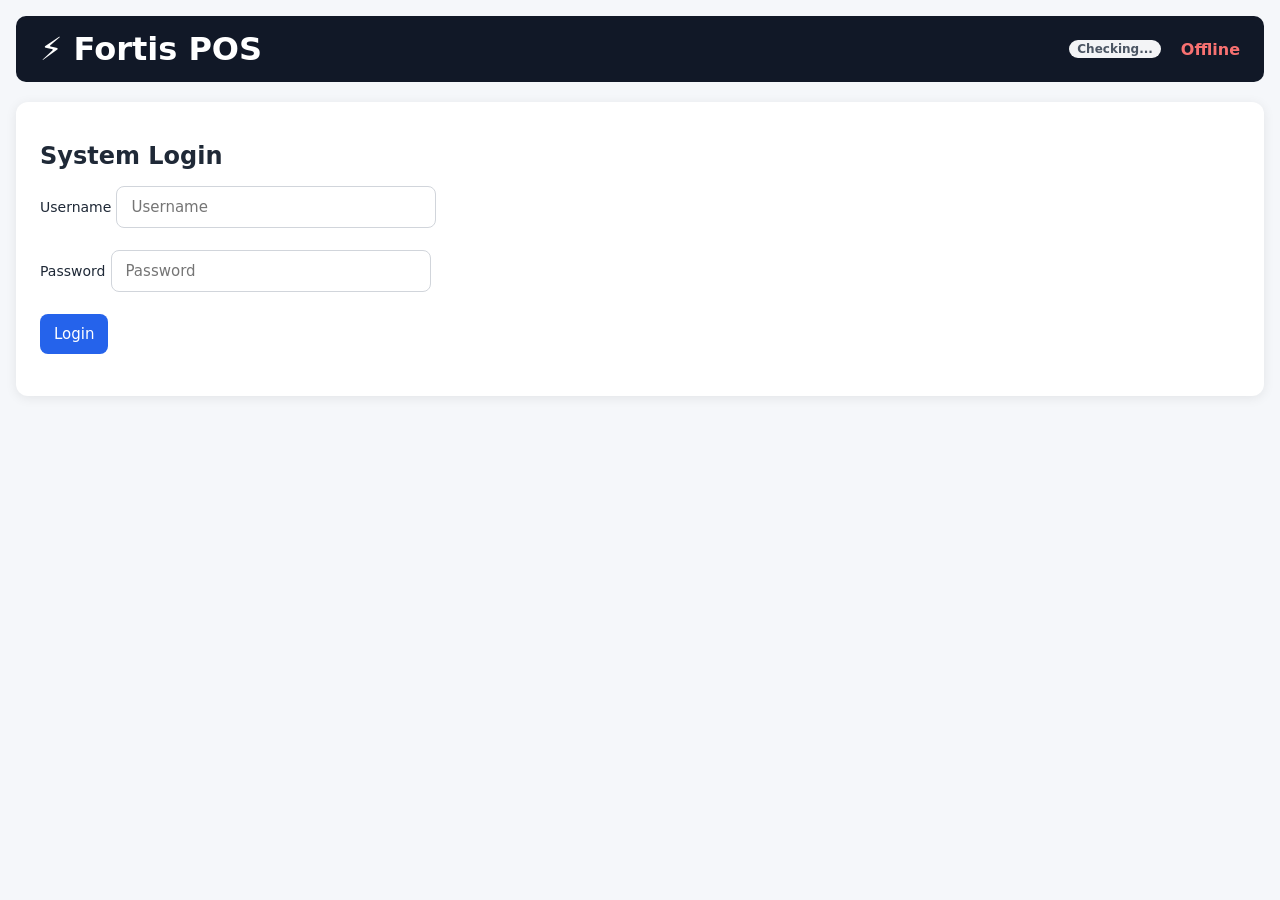
==== commit 6fc5569e: "Update index.html" ====
--- a/index.html
+++ b/index.html
@@ -1,4 +1,3 @@
-<!-- 1. UNA: HTML STRUCTURE & UI (mula <!DOCTYPE html> hanggang </html>) -->
 <!DOCTYPE html>
 <html lang="en">
 <head>
@@ -6,409 +5,1396 @@
   <meta name="viewport" content="width=device-width, initial-scale=1.0">
   <title>Fortis POS</title>
   <style>
-    <!-- ilalagay natin dito ang CSS mamaya -->
+    * { box-sizing: border-box; margin: 0; padding: 0; font-family: system-ui, sans-serif; }
+    :root { --pri: #2563eb; --suc: #10b981; --wrn: #f59e0b; --err: #ef4444; --bg: #f5f7fa; --card: #fff; --txt: #1f2937; --muted: #6b7280; }
+    body { background: var(--bg); padding: 16px; max-width: 1400px; margin: 0 auto; color: var(--txt); }
+    .hidden { display: none !important; }
+    .brand-bar { display: flex; justify-content: space-between; align-items: center; background: #111827; color: white; padding: 14px 24px; border-radius: 10px; margin-bottom: 20px; }
+    .status-online { color: #34d399; font-weight: bold; }
+    .status-offline { color: #f87171; font-weight: bold; }
+    .panel { background: var(--card); padding: 24px; border-radius: 12px; box-shadow: 0 2px 12px rgba(0,0,0,0.08); margin-bottom: 20px; }
+    input, select, button { padding: 11px 14px; border: 1px solid #d1d5db; border-radius: 8px; font-size: 15px; margin: 6px 4px 8px 0; }
+    input, select { width: 100%; max-width: 320px; }
+    button { border: none; cursor: pointer; font-weight: 500; }
+    .btn-primary { background: var(--pri); color: white; }
+    .btn-success { background: var(--suc); color: white; }
+    .btn-warning { background: var(--wrn); color: white; }
+    .btn-danger { background: var(--err); color: white; }
+    .btn-secondary { background: #e5e7eb; color: #374151; }
+    .btn-sm { padding: 6px 10px; font-size: 13px; }
+    .error-msg { color: var(--err); margin: 10px 0; }
+    .role-badge { background: #dbeafe; color: #1e40af; padding: 6px 14px; border-radius: 20px; display: inline-block; margin-bottom: 15px; font-weight: 600; }
+    .tabs { display: flex; flex-wrap: wrap; gap: 6px; margin-bottom: 20px; border-bottom: 1px solid #e5e7eb; padding-bottom: 8px; }
+    .tab-btn { background: transparent; border: none; padding: 10px 16px; color: var(--muted); border-bottom: 3px solid transparent; margin-bottom: -8px; }
+    .tab-btn.active { border-bottom-color: var(--pri); color: var(--pri); font-weight: bold; }
+    .grid-2 { display: grid; grid-template-columns: 1fr 380px; gap: 20px; }
+    .cart-items { min-height: 200px; max-height: 320px; overflow-y: auto; border: 1px solid #e5e7eb; border-radius: 8px; padding: 12px; margin-bottom: 10px; }
+    .cart-item { display: flex; justify-content: space-between; align-items: center; padding: 8px 0; border-bottom: 1px solid #f3f4f6; }
+    .cart-qty { width: 50px; text-align: center; }
+    .total-row { font-size: 1.3rem; font-weight: bold; padding: 10px 0; }
+    table { width: 100%; border-collapse: collapse; margin: 12px 0; font-size: 14px; }
+    th, td { padding: 10px; text-align: left; border-bottom: 1px solid #f3f4f6; }
+    th { background: #f9fafb; font-weight: 600; }
+    .tag { display: inline-block; padding: 2px 8px; border-radius: 12px; font-size: 12px; font-weight: bold; }
+    .tag-pending { background: #fef3c7; color: #92400e; }
+    .tag-approved { background: #d1fae5; color: #065f46; }
+    .tag-rejected { background: #fee2e2; color: #991b1b; }
+    .tag-active { background: #dbeafe; color: #1e40af; }
+    .tag-expired { background: #f3f4f6; color: #4b5563; }
+    .denom-row { display: flex; gap: 8px; align-items: center; margin: 4px 0; }
+    .denom-row input { max-width: 100px; }
+    .conv-list { min-width: 220px; }
+    .messages { height: 300px; overflow-y: auto; border: 1px solid #e5e7eb; border-radius: 8px; padding: 12px; margin-bottom: 10px; background: #fafafa; }
+    .msg { margin: 6px 0; padding: 8px 12px; border-radius: 16px; max-width: 80%; }
+    .msg-me { background: var(--pri); color: white; margin-left: auto; }
+    .msg-other { background: #e5e7eb; color: #1f2937; margin-right: auto; }
+    .flex-row { display: flex; gap: 10px; flex-wrap: wrap; align-items: center; }
+    .flex-between { display: flex; justify-content: space-between; align-items: center; }
+    .muted { color: var(--muted); font-size: 13px; }
+    .admin-only, .sp-only, .cashier-only { display: initial; }
+    .hidden-role { display: none !important; }
+    .input-group { margin: 8px 0; }
+    label { font-size: 14px; font-weight: 500; display: inline-block; margin-bottom: 4px; }
+    h2, h3, h4 { margin: 16px 0 10px; }
+    hr { border: none; border-top: 1px solid #e5e7eb; margin: 16px 0; }
   </style>
 </head>
 <body>
 
-  <!-- BUONG BODY CONTENT DITO — yung header, panels, tabs, etc. -->
-  <header class="brand-bar">
-    <h1>⚡ Fortis POS</h1>
+<header class="brand-bar">
+  <h1>⚡ Fortis POS</h1>
+  <div class="flex-row">
+    <span id="sub-badge" class="tag tag-expired" style="margin-right:10px;">Checking...</span>
     <span id="status-indicator" class="status-offline">Offline</span>
-    <button id="btn-logout" class="btn-secondary" style="display:none;">Logout</button>
-  </header>
-
-  <section id="login-panel" class="panel">
-    <h2>System Login</h2>
+    <button id="btn-logout" class="btn-secondary" style="margin-left:12px;display:none;">Logout</button>
+  </div>
+</header>
+
+<!-- LOGIN PANEL -->
+<section id="login-panel" class="panel">
+  <h2>System Login</h2>
+  <div class="input-group">
+    <label>Username</label>
     <input type="text" id="inp-user" placeholder="Username" autocomplete="off">
+  </div>
+  <div class="input-group">
+    <label>Password</label>
     <input type="password" id="inp-pass" placeholder="Password" autocomplete="new-password">
-    <button id="btn-login" class="btn-primary">Login</button>
-    <p id="login-error" class="error-msg"></p>
-  </section>
-
-  <section id="dashboard" class="panel hidden">
+  </div>
+  <button id="btn-login" class="btn-primary">Login</button>
+  <p id="login-error" class="error-msg"></p>
+</section>
+
+<!-- DASHBOARD -->
+<section id="dashboard" class="panel hidden">
+  <div class="flex-between">
     <div class="role-badge" id="user-role-badge"></div>
-    <nav class="tabs">
-      <button data-tab="chat" class="tab-btn active">Messages</button>
-      <button data-tab="users" class="tab-btn admin-only">User Management</button>
-      <button data-tab="logs" class="tab-btn admin-only">Password Logs</button>
-    </nav>
-
-    <div id="chat-tab" class="tab-content">
-      <div class="chat-layout">
-        <aside class="conv-list">
-          <select id="conv-select">
-            <option value="">Select conversation...</option>
+    <div id="shift-badge" class="muted"></div>
+  </div>
+
+  <nav class="tabs">
+    <!-- Cashier Tabs -->
+    <button data-tab="sales" class="tab-btn cashier-only">Sales</button>
+    <button data-tab="shift" class="tab-btn cashier-only">Shift</button>
+    <button data-tab="requests" class="tab-btn cashier-only">Requests</button>
+    <button data-tab="chat" class="tab-btn">Chat</button>
+    <!-- Admin Tabs -->
+    <button data-tab="stores" class="tab-btn admin-only">Stores</button>
+    <button data-tab="cashiers" class="tab-btn admin-only">Cashiers</button>
+    <button data-tab="products" class="tab-btn admin-only">Products</button>
+    <button data-tab="overview" class="tab-btn admin-only">Sales Overview</button>
+    <button data-tab="stocks" class="tab-btn admin-only">Stocks</button>
+    <button data-tab="approvals" class="tab-btn admin-only">Approvals</button>
+    <button data-tab="counts" class="tab-btn admin-only">Stock Counts</button>
+    <button data-tab="logs" class="tab-btn admin-only">Logs</button>
+    <!-- SP Tabs -->
+    <button data-tab="subs" class="tab-btn sp-only">Subscriptions</button>
+    <button data-tab="sp-pass" class="tab-btn sp-only">Passwords</button>
+  </nav>
+
+  <!-- ================================= SALES TAB (CASHIER) ================================= -->
+  <div id="sales-tab" class="tab-content hidden">
+    <div class="flex-between">
+      <h3>Sales — <span id="sel-store-name">No Store Selected</span></h3>
+      <select id="sel-store-cashier" class="cashier-only" style="max-width:200px;">
+        <option value="">-- Select Store --</option>
+      </select>
+    </div>
+    <hr>
+    <div class="grid-2">
+      <div>
+        <h4>Search / Scan Product</h4>
+        <input type="text" id="prod-search" placeholder="Scan barcode or type name..." style="max-width:100%;">
+        <div id="prod-list" style="max-height:250px;overflow-y:auto;margin:10px 0;"></div>
+        <h4>Recent Transactions (Last 5)</h4>
+        <div id="recent-tnx" class="muted">None yet</div>
+      </div>
+      <div>
+        <h4>Current Transaction</h4>
+        <div id="cart-items" class="cart-items">
+          <p class="muted">No items added</p>
+        </div>
+        <div class="flex-between">
+          <span>Subtotal:</span>
+          <span id="subtotal">₱0.00</span>
+        </div>
+        <div class="flex-row" style="margin:8px 0;">
+          <label>Discount Type:</label>
+          <select id="disc-type" style="max-width:140px;">
+            <option value="none">None</option>
+            <option value="senior">Senior/PWD (5%)</option>
+            <option value="custom">Custom %</option>
           </select>
-          <button id="new-conv" class="btn-small">New Chat</button>
-        </aside>
-        <div class="conv-area">
-          <div id="conv-messages" class="messages"></div>
-          <div class="msg-input-row">
-            <input type="text" id="msg-text" placeholder="Type message...">
-            <button id="send-msg" class="btn-primary">Send</button>
-          </div>
+          <input type="number" id="disc-pct" placeholder="%" style="max-width:80px;display:none;">
         </div>
+        <div class="flex-between total-row">
+          <span>Total:</span>
+          <span id="grand-total">₱0.00</span>
+        </div>
+        <h4>Payment Method</h4>
+        <div class="flex-row">
+          <label><input type="radio" name="pay" value="cash" checked> Cash</label>
+          <label><input type="radio" name="pay" value="gcash"> GCash</label>
+          <label><input type="radio" name="pay" value="split"> Split</label>
+        </div>
+        <div id="cash-amt-row" class="input-group">
+          <label>Cash Received:</label>
+          <input type="number" id="cash-rec" placeholder="0.00">
+          <span>Change: <strong id="change">₱0.00</strong></span>
+        </div>
+        <div id="split-row" class="input-group hidden">
+          <label>Cash Portion:</label>
+          <input type="number" id="split-cash" placeholder="0.00">
+          <label>GCash Portion:</label>
+          <input type="number" id="split-gcash" placeholder="0.00">
+        </div>
+        <button id="btn-complete" class="btn-success" style="width:100%;margin-top:10px;">Complete Transaction</button>
       </div>
     </div>
-
-    <div id="users-tab" class="tab-content hidden">
-      <h3>Add Cashier Account</h3>
-      <input type="text" id="new-cashier-user" placeholder="Cashier Username">
-      <input type="password" id="new-cashier-pass" placeholder="Temporary Password">
-      <button id="add-cashier-btn" class="btn-primary">Create Account</button>
-      
-      <h3>Change Password</h3>
-      <select id="target-user"></select>
-      <input type="password" id="new-pass" placeholder="New Password">
-      <button id="change-pass-btn" class="btn-primary">Update</button>
-    </div>
-
-    <div id="logs-tab" class="tab-content hidden">
-      <h3>Password Change Logs</h3>
-      <table id="log-table">
-        <thead><tr><th>Date/Time</th><th>Action By</th><th>Target</th><th>Status</th></tr></thead>
-        <tbody></tbody>
-      </table>
-    </div>
-  </section>
-
-  <!-- 2. HULI: LAHAT NG JAVASCRIPT — ilalagay bago magsara ang </body> -->
-  <script>
-    // ==========================================
-    // UNA: ROLES & CONFIGURATION
-    // ==========================================
-    const ROLES = {
-      ADMIN: 'admin',
-      SERVICE_PROVIDER: 'sp',
-      CASHIER: 'cashier'
-    };
-
-    const DEFAULT_USERS = {
-      admin: { role: ROLES.ADMIN, pass: '8888', active: true },
-      sp: { role: ROLES.SERVICE_PROVIDER, pass: '19970407chan', active: true }
-    };
-
-    // ==========================================
-    // KASUNOD: LOCALDB CLASS
-    // ==========================================
-    class LocalDB {
-      constructor(storeName) {
-        this.storeName = storeName;
-        this.db = null;
-        this.ready = this.initDB();
-      }
-
-      async initDB() {
-        return new Promise((resolve) => {
-          const req = indexedDB.open('FortisPOS', 1);
-          req.onupgradeneeded = e => {
-            e.target.result.createObjectStore('main');
-          };
-          req.onsuccess = e => {
-            this.db = e.target.result;
-            resolve();
-          };
-        });
-      }
-
-      async set(key, value) {
-        await this.ready;
-        return new Promise(resolve => {
-          const tx = this.db.transaction('main', 'readwrite');
-          tx.objectStore('main').put(value, key);
-          tx.oncomplete = resolve;
-        });
-      }
-
-      async get(key) {
-        await this.ready;
-        return new Promise(resolve => {
-          const tx = this.db.transaction('main');
-          const req = tx.objectStore('main').get(key);
-          req.onsuccess = () => resolve(req.result);
-        });
+  </div>
+
+  <!-- ================================= SHIFT TAB ================================= -->
+  <div id="shift-tab" class="tab-content hidden">
+    <h3>Shift Management</h3>
+    <div id="shift-status">
+      <p class="muted">No active shift</p>
+      <button id="btn-start-shift" class="btn-primary">Start New Shift</button>
+      <div id="shift-float-row" class="hidden">
+        <label>Opening Cash Float:</label>
+        <input type="number" id="shift-float" placeholder="0.00">
+        <button id="btn-confirm-float" class="btn-success">Confirm Float</button>
+      </div>
+    </div>
+    <div id="shift-active" class="hidden">
+      <p><strong>Shift Opened:</strong> <span id="shift-opened"></span></p>
+      <p><strong>Opening Float:</strong> ₱<span id="shift-float-val">0.00</span></p>
+      <p><strong>Net Sales:</strong> ₱<span id="shift-sales">0.00</span></p>
+      <hr>
+      <h4>Cash In / Cash Out</h4>
+      <select id="io-type">
+        <option value="cashin">Cash In</option>
+        <option value="cashout">Cash Out</option>
+      </select>
+      <input type="number" id="io-amt" placeholder="Amount">
+      <input type="text" id="io-reason" placeholder="Reason">
+      <button id="btn-io" class="btn-primary">Record</button>
+      <h4 style="margin-top:20px;">Cash In/Out Log</h4>
+      <div id="io-log"></div>
+      <hr>
+      <h4>End Shift — Cash Count by Denomination</h4>
+      <div class="denom-row">
+        <span>₱1000:</span><input type="number" class="denom" data-val="1000" placeholder="0">
+        <span>₱500:</span><input type="number" class="denom" data-val="500" placeholder="0">
+        <span>₱200:</span><input type="number" class="denom" data-val="200" placeholder="0">
+      </div>
+      <div class="denom-row">
+        <span>₱100:</span><input type="number" class="denom" data-val="100" placeholder="0">
+        <span>₱50:</span><input type="number" class="denom" data-val="50" placeholder="0">
+        <span>₱20:</span><input type="number" class="denom" data-val="20" placeholder="0">
+      </div>
+      <div class="denom-row">
+        <span>Coins:</span><input type="number" class="denom" data-val="1" placeholder="0">
+      </div>
+      <p><strong>Total Counted:</strong> ₱<span id="counted-total">0.00</span></p>
+      <p><strong>Expected Remittance:</strong> ₱<span id="expected-total">0.00</span></p>
+      <p class="muted">Difference: ₱<span id="diff-amt">0.00</span></p>
+      <button id="btn-end-shift" class="btn-danger" style="margin-top:10px;">End Shift & Logout</button>
+    </div>
+  </div>
+
+  <!-- ================================= REQUESTS TAB (CASHIER) ================================= -->
+  <div id="requests-tab" class="tab-content hidden">
+    <h3>Submit Requests</h3>
+    <select id="req-type">
+      <option value="void">Void Transaction</option>
+      <option value="stockout">Stock Out / Transfer</option>
+    </select>
+    <div id="void-fields" class="input-group">
+      <label>Select Transaction to Void:</label>
+      <select id="void-tnx"></select>
+      <label>Reason:</label>
+      <input type="text" id="void-reason" placeholder="Why void?">
+      <label>Correct Transaction (Optional):</label>
+      <select id="correct-tnx"><option value="">None — Customer cancelled</option></select>
+    </div>
+    <div id="stockout-fields" class="input-group hidden">
+      <label>Product:</label>
+      <select id="so-prod"></select>
+      <label>Quantity:</label>
+      <input type="number" id="so-qty" placeholder="0">
+      <label>Reason:</label>
+      <input type="text" id="so-reason" placeholder="e.g. Transfer to Store B, Personal use">
+    </div>
+    <button id="btn-submit-req" class="btn-primary">Send Request</button>
+    <h4 style="margin-top:20px;">My Requests</h4>
+    <div id="my-reqs"></div>
+  </div>
+
+  <!-- ================================= CHAT TAB ================================= -->
+  <div id="chat-tab" class="tab-content hidden">
+    <h3>Private Chat</h3>
+    <div class="flex-row">
+      <select id="chat-partner">
+        <option value="">-- Select Partner --</option>
+      </select>
+      <button id="btn-new-chat" class="btn-sm btn-primary">Start Chat</button>
+    </div>
+    <div id="chat-area" class="hidden">
+      <div id="chat-msgs" class="messages"></div>
+      <div class="flex-row">
+        <input type="text" id="chat-input" placeholder="Type message..." style="flex:1;margin:0;">
+        <button id="btn-send-chat" class="btn-primary">Send</button>
+      </div>
+    </div>
+  </div>
+
+  <!-- ================================= STORES TAB (ADMIN) ================================= -->
+  <div id="stores-tab" class="tab-content hidden">
+    <h3>Manage Stores</h3>
+    <div class="input-group">
+      <label>Store Code (auto-generate if blank):</label>
+      <input type="text" id="store-code" placeholder="Auto if blank">
+      <label>Store Name:</label>
+      <input type="text" id="store-name" placeholder="Required">
+      <label>Location:</label>
+      <input type="text" id="store-loc" placeholder="Optional">
+      <button id="btn-add-store" class="btn-primary">Add Store</button>
+    </div>
+    <h4>Store List</h4>
+    <table id="store-table">
+      <thead><tr><th>Code</th><th>Name</th><th>Location</th><th>Actions</th></tr></thead>
+      <tbody></tbody>
+    </table>
+  </div>
+
+  <!-- ================================= CASHIERS TAB (ADMIN) ================================= -->
+  <div id="cashiers-tab" class="tab-content hidden">
+    <h3>Manage Cashiers</h3>
+    <div class="input-group">
+      <label>First Name:</label>
+      <input type="text" id="cashier-fname" placeholder="Required">
+      <label>Last Name:</label>
+      <input type="text" id="cashier-lname" placeholder="Optional">
+      <label>Assign Store:</label>
+      <select id="cashier-store"><option value="">-- Select Store --</option></select>
+      <label>Password (4 digits):</label>
+      <input type="password" id="cashier-pass" placeholder="0000" maxlength="4">
+      <button id="btn-add-cashier" class="btn-primary">Create Cashier</button>
+    </div>
+    <h4>Cashier List</h4>
+    <table id="cashier-table">
+      <thead><tr><th>Name</th><th>Store</th><th>Password</th><th>Change Pass</th></tr></thead>
+      <tbody></tbody>
+    </table>
+  </div>
+
+  <!-- ================================= PRODUCTS TAB (ADMIN) ================================= -->
+  <div id="products-tab" class="tab-content hidden">
+    <h3>Add Product</h3>
+    <div class="input-group">
+      <label>Store:</label>
+      <select id="prod-store"><option value="">-- Select Store --</option></select>
+      <label>Product Name:</label>
+      <input type="text" id="prod-name" placeholder="Required">
+      <label>Barcode/SKU:</label>
+      <input type="text" id="prod-barcode" placeholder="Auto-generate if blank">
+      <label>Current Stock Qty:</label>
+      <input type="number" id="prod-qty" placeholder="0">
+      <label>Unit Price:</label>
+      <input type="number" id="prod-price" step="0.01" placeholder="0.00">
+      <button id="btn-add-prod" class="btn-primary">Save Product</button>
+    </div>
+    <h4>Product List</h4>
+    <select id="filter-prod-store"><option value="">-- All Stores --</option></select>
+    <table id="prod-table">
+      <thead><tr><th>Store</th><th>Name</th><th>Barcode</th><th>Stock</th><th>Price</th></tr></thead>
+      <tbody></tbody>
+    </table>
+  </div>
+
+  <!-- ================================= SALES OVERVIEW TAB (ADMIN) ================================= -->
+  <div id="overview-tab" class="tab-content hidden">
+    <h3>Sales Overview</h3>
+    <div class="flex-row">
+      <select id="ov-store"><option value="">-- All Stores --</option></select>
+      <label>From:</label><input type="date" id="ov-from">
+      <label>To:</label><input type="date" id="ov-to">
+      <button id="btn-gen-ov" class="btn-primary">Generate</button>
+    </div>
+    <h4>Summary</h4>
+    <p>Total Sales: <strong>₱<span id="ov-total">0.00</span></strong></p>
+    <p>Cash: ₱<span id="ov-cash">0.00</span> | GCash: ₱<span id="ov-gcash">0.00</span></p>
+    <table id="ov-table">
+      <thead><tr><th>Date/Time</th><th>Store</th><th>Cashier</th><th>Items</th><th>Total</th><th>Method</th></tr></thead>
+      <tbody></tbody>
+    </table>
+  </div>
+
+  <!-- ================================= STOCKS TAB (ADMIN) ================================= -->
+  <div id="stocks-tab" class="tab-content hidden">
+    <h3>Stocks Overview</h3>
+    <select id="stock-store"><option value="">-- Select Store --</option></select>
+    <table id="stock-table">
+      <thead><tr><th>Product</th><th>Barcode</th><th>Current Stock</th><th>Price</th></tr></thead>
+      <tbody></tbody>
+    </table>
+  </div>
+
+  <!-- ================================= APPROVALS TAB (ADMIN) ================================= -->
+  <div id="approvals-tab" class="tab-content hidden">
+    <h3>Pending Requests</h3>
+    <table id="req-table">
+      <thead><tr><th>Date</th><th>Type</th><th>Cashier</th><th>Detail</th><th>Status</th><th>Action</th></tr></thead>
+      <tbody></tbody>
+    </table>
+  </div>
+
+  <!-- ================================= STOCK COUNT TAB (ADMIN) ================================= -->
+  <div id="counts-tab" class="tab-content hidden">
+    <h3>Request Stock Count</h3>
+    <div class="input-group">
+      <label>Store:</label>
+      <select id="count-store"><option value="">-- Select Store --</option></select>
+      <label>Assign to Cashier:</label>
+      <select id="count-cashier"><option value="">-- Select Cashier --</option></select>
+      <label>Product(s) to Count:</label>
+      <div id="prod-checklist" style="max-height:200px;overflow-y:auto;border:1px solid #eee;padding:10px;"></div>
+      <button id="btn-send-count" class="btn-primary">Send Count Request</button>
+    </div>
+    <h4>Count Results</h4>
+    <div id="count-results"></div>
+  </div>
+
+  <!-- ================================= LOGS TAB (ADMIN) ================================= -->
+  <div id="logs-tab" class="tab-content hidden">
+    <h3>Password Change Logs</h3>
+    <table id="pw-log-table">
+      <thead><tr><th>Date/Time</th><th>Changed By</th><th>Account</th><th>Old → New</th></tr></thead>
+      <tbody></tbody>
+    </table>
+  </div>
+
+  <!-- ================================= SUBSCRIPTION TAB (SP) ================================= -->
+  <div id="subs-tab" class="tab-content hidden">
+    <h3>Subscription Management</h3>
+    <div class="input-group">
+      <label>Admin Username:</label>
+      <input type="text" id="sub-target-user">
+      <label>Plan:</label>
+      <select id="sub-plan">
+        <option value="week">₱199 — Weekly</option>
+        <option value="biweek">₱325 — Every 2 Weeks</option>
+        <option value="month">₱579 — Monthly</option>
+      </select>
+      <button id="btn-renew" class="btn-primary">Renew / Extend</button>
+    </div>
+    <h4>Active Subscriptions</h4>
+    <div id="sub-list"></div>
+  </div>
+
+  <!-- ================================= SP PASSWORD CONTROL TAB (SP) ================================= -->
+  <div id="sp-pass-tab" class="tab-content hidden">
+    <h3>Change Admin Password</h3>
+    <input type="text" id="admin-target" placeholder="Admin Username">
+    <input type="password" id="new-admin-pass" placeholder="New Password">
+    <button id="btn-sp-change-admin" class="btn-primary">Update Admin Password</button>
+    <hr>
+    <h3>Change Your Own Password</h3>
+    <input type="password" id="sp-new-pass" placeholder="New Password">
+    <button id="btn-sp-self" class="btn-primary">Update My Password</button>
+  </div>
+
+</section>
+
+<script>
+// =====================================================
+// FORTIS POS — COMPLETE FULL FEATURE VERSION
+// =====================================================
+const ROLES = { ADMIN: 'admin', SP: 'sp', CASHIER: 'cashier' };
+const DEFAULT_USERS = {
+  admin: { role: ROLES.ADMIN, pass: '8888', active: true, fname: 'Admin', lname: '', storeId: null },
+  sp: { role: ROLES.SP, pass: '19970407chan', active: true, fname: 'Service', lname: 'Provider' }
+};
+const DENOMS = [1000, 500, 200, 100, 50, 20, 1];
+
+// ---------- LOCAL DATABASE ----------
+class LocalDB {
+  constructor() { this.ready = this.initDB(); }
+  async initDB() {
+    return new Promise(res => {
+      const r = indexedDB.open('FortisPOS_Full', 1);
+      r.onupgradeneeded = e => { e.target.result.createObjectStore('main'); };
+      r.onsuccess = e => { this.db = e.target.result; res(); };
+    });
+  }
+  async set(k, v) {
+    await this.ready;
+    return new Promise(res => {
+      const tx = this.db.transaction('main', 'readwrite');
+      tx.objectStore('main').put(v, k);
+      tx.oncomplete = res;
+    });
+  }
+  async get(k) {
+    await this.ready;
+    return new Promise(res => {
+      const tx = this.db.transaction('main');
+      const r = tx.objectStore('main').get(k);
+      r.onsuccess = () => res(r.result);
+    });
+  }
+}
+
+// ---------- MAIN APP STATE ----------
+const db = new LocalDB();
+let state = {
+  currentUser: null,
+  users: {},
+  stores: [],
+  products: [],
+  transactions: [],
+  requests: [],
+  conversations: [],
+  passwordLogs: [],
+  subscriptions: {},
+  stockCounts: [],
+  shift: null,
+  cart: [],
+  idleTimer: null
+};
+
+// ---------- INITIALIZE DATA ----------
+async function initData() {
+  await db.ready;
+  state.users = (await db.get('users')) || { ...DEFAULT_USERS };
+  state.stores = (await db.get('stores')) || [];
+  state.products = (await db.get('products')) || [];
+  state.transactions = (await db.get('transactions')) || [];
+  state.requests = (await db.get('requests')) || [];
+  state.conversations = (await db.get('conversations')) || [];
+  state.passwordLogs = (await db.get('passwordLogs')) || [];
+  state.subscriptions = (await db.get('subscriptions')) || {};
+  state.stockCounts = (await db.get('stockCounts')) || [];
+}
+function saveAll() {
+  db.set('users', state.users);
+  db.set('stores', state.stores);
+  db.set('products', state.products);
+  db.set('transactions', state.transactions);
+  db.set('requests', state.requests);
+  db.set('conversations', state.conversations);
+  db.set('passwordLogs', state.passwordLogs);
+  db.set('subscriptions', state.subscriptions);
+  db.set('stockCounts', state.stockCounts);
+}
+
+// ---------- SESSION & IDLE TIMER ----------
+function resetIdleTimer() {
+  if (state.idleTimer) clearTimeout(state.idleTimer);
+  state.idleTimer = setTimeout(() => {
+    if (state.currentUser) {
+      alert('Auto-logout due to inactivity');
+      doLogout();
+    }
+  }, 10 * 60 * 1000); // 10 mins
+}
+['mousedown','keydown','touchstart'].forEach(evt => {
+  document.addEventListener(evt, resetIdleTimer);
+});
+
+// ---------- SUBSCRIPTION CHECK ----------
+function checkSubscription() {
+  if (!state.currentUser) return;
+  if (state.currentUser.role === ROLES.SP) {
+    document.getElementById('sub-badge').textContent = 'SP Mode';
+    document.getElementById('sub-badge').className = 'tag tag-active';
+    return true;
+  }
+  const sub = state.subscriptions[state.currentUser.username];
+  if (!sub) {
+    document.getElementById('sub-badge').textContent = 'Trial (7 days)';
+    document.getElementById('sub-badge').className = 'tag tag-warning';
+    return true;
+  }
+  const now = Date.now();
+  if (now > sub.expiry) {
+    document.getElementById('sub-badge').textContent = 'Expired';
+    document.getElementById('sub-badge').className = 'tag tag-expired';
+    return false;
+  }
+  const daysLeft = Math.ceil((sub.expiry - now) / 86400000);
+  document.getElementById('sub-badge').textContent = `Active (${daysLeft}d left)`;
+  document.getElementById('sub-badge').className = 'tag tag-active';
+  return true;
+}
+
+// ---------- LOGIN ----------
+async function doLogin(u, p) {
+  const user = state.users[u];
+  if (!user || user.pass !== p) return alert('Invalid credentials');
+  if (!user.active) return alert('Account disabled');
+  state.currentUser = { username: u, role: user.role, fname: user.fname, lname: user.lname, storeId: user.storeId };
+  sessionStorage.setItem('fu', JSON.stringify(state.currentUser));
+  if (!checkSubscription() && user.role !== ROLES.SP) {
+    alert('Subscription expired — contact Service Provider');
+    state.currentUser = null;
+    sessionStorage.removeItem('fu');
+    return;
+  }
+  showDashboard();
+}
+
+// ---------- LOGOUT ----------
+function doLogout() {
+  state.currentUser = null;
+  state.shift = null;
+  state.cart = [];
+  sessionStorage.removeItem('fu');
+  document.querySelectorAll('input[type="password"]').forEach(i => i.value = '');
+  location.reload();
+}
+
+// ---------- RENDER UI HELPERS ----------
+function showDashboard() {
+  document.getElementById('login-panel').classList.add('hidden');
+  document.getElementById('dashboard').classList.remove('hidden');
+  document.getElementById('btn-logout').style.display = 'block';
+  const u = state.currentUser;
+  document.getElementById('user-role-badge').textContent = `${u.fname || u.username} — ${u.role.toUpperCase()}`;
+  
+  // Role visibility
+  document.querySelectorAll('.admin-only').forEach(el => {
+    el.classList.toggle('hidden-role', u.role !== ROLES.ADMIN);
+  });
+  document.querySelectorAll('.sp-only').forEach(el => {
+    el.classList.toggle('hidden-role', u.role !== ROLES.SP);
+  });
+  document.querySelectorAll('.cashier-only').forEach(el => {
+    el.classList.toggle('hidden-role', u.role !== ROLES.CASHIER);
+  });
+
+  populateStoreSelects();
+  populateChatPartners();
+  checkSubscription();
+  renderStores();
+  renderCashiers();
+  renderProducts();
+  renderTransactions();
+  renderRequests();
+  renderPasswordLogs();
+  renderSubList();
+  renderStockCounts();
+  updateShiftUI();
+}
+
+function populateStoreSelects() {
+  const opts = s => `<option value="${s.id}">${s.name}</option>`;
+  const sel = state.stores.map(opts).join('');
+  ['sel-store-cashier','cashier-store','prod-store','ov-store','stock-store','count-store'].forEach(id => {
+    const el = document.getElementById(id);
+    if (el) {
+      const cur = el.value;
+      el.innerHTML = `<option value="">-- Select --</option>` + sel;
+      el.value = cur;
+    }
+  });
+}
+
+function populateChatPartners() {
+  const sel = document.getElementById('chat-partner');
+  sel.innerHTML = `<option value="">-- Select --</option>`;
+  Object.entries(state.users).forEach(([un, u]) => {
+    if (un !== state.currentUser.username) {
+      sel.innerHTML += `<option value="${un}">${u.fname || un} (${u.role})</option>`;
+    }
+  });
+}
+
+function makeConv(userA, userB) {
+  const id = [userA, userB].sort().join('_');
+  let c = state.conversations.find(x => x.id === id);
+  if (!c) {
+    c = { id, participants: [userA, userB], messages: [], createdAt: new Date().toISOString() };
+    state.conversations.push(c);
+    saveAll();
+  }
+  return c;
+}
+
+function getConvWith(other) {
+  const id = [state.currentUser.username, other].sort().join('_');
+  return state.conversations.find(c => c.id === id);
+}
+
+function renderChat(c) {
+  const box = document.getElementById('chat-msgs');
+  box.innerHTML = c.messages.map(m => `
+    <div class="msg ${m.sender === state.currentUser.username ? 'msg-me' : 'msg-other'}">
+      <small class="muted">${m.sender}</small><br>
+      ${m.text}
+    </div>
+  `).join('');
+  box.scrollTop = box.scrollHeight;
+}
+
+// ---------- STORE MANAGEMENT ----------
+function renderStores() {
+  const tb = document.querySelector('#store-table tbody');
+  tb.innerHTML = state.stores.map(s => `
+    <tr>
+      <td>${s.code}</td>
+      <td>${s.name}</td>
+      <td>${s.location || '-'}</td>
+      <td><button class="btn-sm btn-danger" data-del-store="${s.id}">Delete</button></td>
+    </tr>
+  `).join('');
+}
+document.addEventListener('click', e => {
+  if (e.target.dataset.delStore) {
+    state.stores = state.stores.filter(s => s.id !== e.target.dataset.delStore);
+    saveAll(); renderStores(); populateStoreSelects();
+  }
+});
+document.getElementById('btn-add-store')?.addEventListener('click', () => {
+  const name = document.getElementById('store-name').value.trim();
+  if (!name) return alert('Enter store name');
+  const code = document.getElementById('store-code').value.trim() || `ST-${String(state.stores.length+1).padStart(3,'0')}`;
+  state.stores.push({ id: code, code, name, location: document.getElementById('store-loc').value.trim() });
+  saveAll(); renderStores(); populateStoreSelects();
+  document.getElementById('store-name').value = ''; document.getElementById('store-code').value = ''; document.getElementById('store-loc').value = '';
+});
+
+// ---------- CASHIER MANAGEMENT ----------
+function renderCashiers() {
+  const tb = document.querySelector('#cashier-table tbody');
+  tb.innerHTML = Object.entries(state.users)
+    .filter(([_,u]) => u.role === ROLES.CASHIER)
+    .map(([un, u]) => {
+      const store = state.stores.find(s => s.id === u.storeId);
+      return `<tr>
+        <td>${u.fname} ${u.lname || ''}</td>
+        <td>${store?.name || '-'}</td>
+        <td>••••</td>
+        <td>
+          <input type="password" id="newpass-${un}" placeholder="New 4-digit" style="max-width:140px;">
+          <button class="btn-sm btn-primary" data-setpass="${un}">Update</button>
+        </td>
+      </tr>`;
+    }).join('');
+}
+document.getElementById('btn-add-cashier')?.addEventListener('click', () => {
+  const fname = document.getElementById('cashier-fname').value.trim();
+  const lname = document.getElementById('cashier-lname').value.trim();
+  const storeId = document.getElementById('cashier-store').value;
+  const pass = document.getElementById('cashier-pass').value.trim();
+  if (!fname || !/^\d{4}$/.test(pass)) return alert('Enter name and 4-digit password');
+  const un = fname.toLowerCase().replace(/\s/g,'') + Date.now().toString(36).slice(0,3);
+  state.users[un] = { role: ROLES.CASHIER, pass, active: true, fname, lname, storeId };
+  saveAll(); renderCashiers();
+  document.getElementById('cashier-fname').value = ''; document.getElementById('cashier-lname').value = ''; document.getElementById('cashier-pass').value = '';
+});
+document.addEventListener('click', e => {
+  if (e.target.dataset.setpass) {
+    const target = e.target.dataset.setpass;
+    const newPass = document.getElementById(`newpass-${target}`).value.trim();
+    if (!/^\d{4}$/.test(newPass)) return alert('Use 4-digit password');
+    const oldPass = state.users[target].pass;
+    state.users[target].pass = newPass;
+    state.passwordLogs.unshift({
+      ts: new Date().toISOString(), by: state.currentUser.username, target, old: '••••', new: '••••'
+    });
+    saveAll(); renderCashiers(); renderPasswordLogs();
+    alert('Password updated');
+  }
+});
+
+// ---------- PRODUCTS ----------
+function renderProducts(filterStore='') {
+  const store = filterStore || document.getElementById('filter-prod-store')?.value || '';
+  const list = store ? state.products.filter(p => p.storeId === store) : state.products;
+  const tb = document.querySelector('#prod-table tbody');
+  tb.innerHTML = list.map(p => `
+    <tr>
+      <td>${state.stores.find(s=>s.id===p.storeId)?.name||'?'}</td>
+      <td>${p.name}</td>
+      <td>${p.barcode}</td>
+      <td>${p.qty}</td>
+      <td>₱${p.price.toFixed(2)}</td>
+    </tr>
+  `).join('');
+  // Product checklist for stock count
+  const cl = document.getElementById('prod-checklist');
+  if (cl) {
+    const sid = document.getElementById('count-store')?.value;
+    const pl = sid ? state.products.filter(p => p.storeId === sid) : state.products;
+    cl.innerHTML = pl.map(p => `<label><input type="checkbox" class="count-prod" value="${p.id}"> ${p.name}</label>`).join('<br>');
+  }
+  // Stock out select
+  const so = document.getElementById('so-prod');
+  if (so) {
+    const sid = document.getElementById('sel-store-cashier')?.value;
+    const pl = sid ? state.products.filter(p => p.storeId === sid && p.qty > 0) : [];
+    so.innerHTML = `<option value="">-- Select Product --</option>` + pl.map(p => `<option value="${p.id}">${p.name} (${p.qty})</option>`).join('');
+  }
+}
+document.getElementById('btn-add-prod')?.addEventListener('click', () => {
+  const storeId = document.getElementById('prod-store').value;
+  const name = document.getElementById('prod-name').value.trim();
+  let bc = document.getElementById('prod-barcode').value.trim();
+  const qty = parseFloat(document.getElementById('prod-qty').value) || 0;
+  const price = parseFloat(document.getElementById('prod-price').value) || 0;
+  if (!storeId || !name) return alert('Select store and enter name');
+  if (!bc) bc = 'SKU-' + Date.now().toString(36).toUpperCase();
+  state.products.push({ id: bc, storeId, name, barcode: bc, qty, price });
+  saveAll(); renderProducts(); renderStocks();
+  document.getElementById('prod-name').value = ''; document.getElementById('prod-barcode').value = '';
+  document.getElementById('prod-qty').value = ''; document.getElementById('prod-price').value = '';
+});
+document.getElementById('filter-prod-store')?.addEventListener('change', e => renderProducts(e.target.value));
+
+// ---------- SALES / CART ----------
+function renderProdList(filter='') {
+  const sid = document.getElementById('sel-store-cashier').value;
+  if (!sid) { document.getElementById('prod-list').innerHTML = '<p class="muted">Select store first</p>'; return; }
+  const list = state.products.filter(p => p.storeId === sid && p.qty > 0 &&
+    (p.name.toLowerCase().includes(filter.toLowerCase()) || p.barcode.includes(filter)));
+  document.getElementById('prod-list').innerHTML = list.map(p => `
+    <div style="padding:6px;border-bottom:1px solid #eee;cursor:pointer;" data-add-prod="${p.id}">
+      <strong>${p.name}</strong> — ₱${p.price.toFixed(2)} (${p.qty} left)<br>
+      <span class="muted">${p.barcode}</span>
+    </div>
+  `).join('');
+}
+document.addEventListener('click', e => {
+  if (e.target.dataset.addProd) {
+    const prod = state.products.find(p => p.id === e.target.dataset.addProd);
+    const ex = state.cart.find(x => x.id === prod.id);
+    if (ex) ex.qty++;
+    else state.cart.push({ ...prod, qty:1 });
+    updateCart();
+  }
+});
+document.getElementById('prod-search')?.addEventListener('input', e => renderProdList(e.target.value));
+document.getElementById('sel-store-cashier')?.addEventListener('change', e => {
+  renderProdList();
+  const s = state.stores.find(x=>x.id===e.target.value);
+  document.getElementById('sel-store-name').textContent = s?.name || 'No Store Selected';
+  renderVoidOptions();
+});
+
+function updateCart() {
+  const container = document.getElementById('cart-items');
+  if (!state.cart.length) {
+    container.innerHTML = '<p class="muted">No items added</p>';
+    document.getElementById('subtotal').textContent = '₱0.00';
+    document.getElementById('grand-total').textContent = '₱0.00';
+    return;
+  }
+  let subtotal = 0;
+  container.innerHTML = state.cart.map(item => {
+    const st = item.price * item.qty; subtotal += st;
+    return `<div class="cart-item">
+      <div>
+        <strong>${item.name}</strong><br>
+        Qty: <button data-qty-minus="${item.id}" class="btn-sm">−</button>
+        ${item.qty}
+        <button data-qty-plus="${item.id}" class="btn-sm">+</button>
+      </div>
+      <div>₱${st.toFixed(2)}<br><button data-remove="${item.id}" class="btn-sm btn-danger">×</button></div>
+    </div>`;
+  }).join('');
+  document.getElementById('subtotal').textContent = `₱${subtotal.toFixed(2)}`;
+  applyDiscount(subtotal);
+}
+document.addEventListener('click', e => {
+  if (e.target.dataset.qtyMinus) {
+    const it = state.cart.find(x=>x.id===e.target.dataset.qtyMinus);
+    if (it.qty <= 1) state.cart = state.cart.filter(x=>x.id!==it.id);
+    else it.qty--;
+    updateCart();
+  }
+  if (e.target.dataset.qtyPlus) {
+    const it = state.cart.find(x=>x.id===e.target.dataset.qtyPlus);
+    const stock = state.products.find(p=>p.id===it.id);
+    if (it.qty < stock.qty) it.qty++;
+    updateCart();
+  }
+  if (e.target.dataset.remove) {
+    state.cart = state.cart.filter(x=>x.id!==e.target.dataset.remove);
+    updateCart();
+  }
+});
+
+function applyDiscount(subtotal) {
+  const dt = document.getElementById('disc-type').value;
+  let pct = 0;
+  if (dt === 'senior') pct = 0.05;
+  if (dt === 'custom') pct = parseFloat(document.getElementById('disc-pct').value)/100 || 0;
+  const total = subtotal * (1 - pct);
+  document.getElementById('grand-total').textContent = `₱${total.toFixed(2)}`;
+  updateChange();
+}
+document.getElementById('disc-type')?.addEventListener('change', e => {
+  document.getElementById('disc-pct').style.display = e.target.value === 'custom' ? 'inline' : 'none';
+  updateCart();
+});
+document.getElementById('disc-pct')?.addEventListener('input', () => updateCart());
+document.querySelectorAll('input[name="pay"]').forEach(r => {
+  r.addEventListener('change', e => {
+    document.getElementById('cash-amt-row').classList.toggle('hidden', e.target.value!=='cash');
+    document.getElementById('split-row').classList.toggle('hidden', e.target.value!=='split');
+    updateChange();
+  });
+});
+['cash-rec','split-cash','split-gcash'].forEach(id => {
+  document.getElementById(id)?.addEventListener('input', updateChange);
+});
+function updateChange() {
+  const total = parseFloat(document.getElementById('grand-total').textContent.replace(/[^0-9.]/g,''));
+  const method = document.querySelector('input[name="pay"]:checked').value;
+  let recv = 0;
+  if (method === 'cash') recv = parseFloat(document.getElementById('cash-rec').value) || 0;
+  if (method === 'split') recv = (parseFloat(document.getElementById('
+                                                                     recv = (parseFloat(document.getElementById('split-cash').value) || 0) +
+       (parseFloat(document.getElementById('split-gcash').value) || 0);
+  }
+  const changeAmt = recv - total;
+  document.getElementById('change').textContent = `₱${Math.max(0, changeAmt).toFixed(2)}`;
+}
+
+// ---------- COMPLETE TRANSACTION ----------
+document.getElementById('btn-complete')?.addEventListener('click', () => {
+  if (!state.cart.length) return alert('Cart is empty');
+  if (!state.shift) return alert('Start your shift first');
+  const sid = document.getElementById('sel-store-cashier').value;
+  if (!sid) return alert('Select store first');
+
+  const subtotal = state.cart.reduce((s, i) => s + (i.price * i.qty), 0);
+  const dt = document.getElementById('disc-type').value;
+  let pct = 0;
+  if (dt === 'senior') pct = 0.05;
+  if (dt === 'custom') pct = (parseFloat(document.getElementById('disc-pct').value) || 0) / 100;
+  const total = subtotal * (1 - pct);
+
+  const method = document.querySelector('input[name="pay"]:checked').value;
+  let cashAmt = 0, gcashAmt = 0;
+  if (method === 'cash') cashAmt = parseFloat(document.getElementById('cash-rec').value) || 0;
+  if (method === 'gcash') gcashAmt = total;
+  if (method === 'split') {
+    cashAmt = parseFloat(document.getElementById('split-cash').value) || 0;
+    gcashAmt = parseFloat(document.getElementById('split-gcash').value) || 0;
+  }
+
+  // Deduct stock
+  state.cart.forEach(item => {
+    const prod = state.products.find(p => p.id === item.id);
+    if (prod) prod.qty -= item.qty;
+  });
+
+  const tnx = {
+    id: 'TNX-' + Date.now(),
+    storeId: sid,
+    cashier: state.currentUser.username,
+    shiftId: state.shift.id,
+    items: state.cart.map(i => ({ id: i.id, name: i.name, qty: i.qty, price: i.price })),
+    subtotal, discountPct: pct, total,
+    method, cashAmt, gcashAmt,
+    change: Math.max(0, cashAmt + gcashAmt - total),
+    ts: new Date().toISOString(),
+    voided: false
+  };
+  state.transactions.unshift(tnx);
+
+  // Update shift sales
+  state.shift.sales += total;
+  state.shift.cashReceived += cashAmt;
+  state.shift.gcashReceived += gcashAmt;
+
+  state.cart = [];
+  saveAll();
+  updateCart();
+  renderRecentTnx();
+  renderProducts();
+  renderVoidOptions();
+  alert('Transaction Complete!');
+});
+
+function renderRecentTnx() {
+  const sid = document.getElementById('sel-store-cashier')?.value;
+  const list = state.transactions
+    .filter(t => t.storeId === sid && !t.voided)
+    .slice(0, 5);
+  document.getElementById('recent-tnx').innerHTML = list.length
+    ? list.map(t => `<div style="padding:4px 0;border-bottom:1px solid #eee;">
+        <small>${new Date(t.ts).toLocaleString()}</small> — 
+        <strong>₱${t.total.toFixed(2)}</strong> (${t.method.toUpperCase()})
+      </div>`).join('')
+    : '<p class="muted">None yet</p>';
+}
+
+function renderVoidOptions() {
+  const sid = document.getElementById('sel-store-cashier')?.value;
+  const valid = state.transactions.filter(t => t.storeId === sid && !t.voided);
+  const opts = l => `<option value="">-- Select --</option>` + l.map(t =>
+    `<option value="${t.id}">${t.id} — ₱${t.total.toFixed(2)} — ${new Date(t.ts).toLocaleString()}</option>`
+  ).join('');
+  const vsel = document.getElementById('void-tnx');
+  const csel = document.getElementById('correct-tnx');
+  if (vsel) vsel.innerHTML = opts(valid);
+  if (csel) csel.innerHTML = `<option value="">None — Cancelled</option>` + opts(valid);
+}
+
+// ---------- SHIFT MANAGEMENT ----------
+function updateShiftUI() {
+  if (state.shift) {
+    document.getElementById('shift-status').classList.add('hidden');
+    document.getElementById('shift-active').classList.remove('hidden');
+    document.getElementById('shift-opened').textContent = new Date(state.shift.openedAt).toLocaleString();
+    document.getElementById('shift-float-val').textContent = state.shift.float.toFixed(2);
+    document.getElementById('shift-sales').textContent = state.shift.sales.toFixed(2);
+    document.getElementById('shift-badge').textContent = `Shift Active • Opened ${new Date(state.shift.openedAt).toLocaleTimeString()}`;
+    document.getElementById('shift-badge').classList.remove('hidden');
+    recalcDenomTotal();
+  } else {
+    document.getElementById('shift-status').classList.remove('hidden');
+    document.getElementById('shift-active').classList.add('hidden');
+    document.getElementById('shift-float-row').classList.add('hidden');
+    document.getElementById('shift-badge').textContent = '';
+  }
+}
+document.getElementById('btn-start-shift')?.addEventListener('click', () => {
+  document.getElementById('btn-start-shift').classList.add('hidden');
+  document.getElementById('shift-float-row').classList.remove('hidden');
+});
+document.getElementById('btn-confirm-float')?.addEventListener('click', () => {
+  const float = parseFloat(document.getElementById('shift-float').value) || 0;
+  if (!float) return alert('Enter opening float amount');
+  state.shift = {
+    id: 'SHIFT-' + Date.now(),
+    cashier: state.currentUser.username,
+    storeId: document.getElementById('sel-store-cashier').value,
+    openedAt: new Date().toISOString(),
+    float,
+    sales: 0,
+    cashReceived: 0,
+    gcashReceived: 0,
+    cashInOut: [],
+    closed: false
+  };
+  saveAll();
+  updateShiftUI();
+  document.getElementById('shift-float').value = '';
+});
+
+// Cash In / Out
+document.getElementById('btn-io')?.addEventListener('click', () => {
+  if (!state.shift) return alert('No active shift');
+  const type = document.getElementById('io-type').value;
+  const amt = parseFloat(document.getElementById('io-amt').value) || 0;
+  const reason = document.getElementById('io-reason').value.trim() || 'No reason';
+  if (!amt) return alert('Enter amount');
+  state.shift.cashInOut.push({ type, amt, reason, ts: new Date().toISOString() });
+  saveAll();
+  renderIOLog();
+  document.getElementById('io-amt').value = ''; document.getElementById('io-reason').value = '';
+});
+function renderIOLog() {
+  const box = document.getElementById('io-log');
+  if (!state.shift || !state.shift.cashInOut.length) {
+    box.innerHTML = '<p class="muted">No entries yet</p>'; return;
+  }
+  box.innerHTML = state.shift.cashInOut.map(e => `
+    <div style="padding:4px 0;border-bottom:1px solid #eee;">
+      <strong>${e.type.toUpperCase()}</strong> — ₱${e.amt.toFixed(2)}<br>
+      <small>${e.reason} • ${new Date(e.ts).toLocaleString()}</small>
+    </div>
+  `).join('');
+}
+
+// Denomination calculator
+document.querySelectorAll('.denom').forEach(inp => {
+  inp.addEventListener('input', recalcDenomTotal);
+});
+function recalcDenomTotal() {
+  let total = 0;
+  document.querySelectorAll('.denom').forEach(inp => {
+    const val = parseFloat(inp.dataset.val);
+    const qty = parseFloat(inp.value) || 0;
+    total += val * qty;
+  });
+  document.getElementById('counted-total').textContent = total.toFixed(2);
+  if (state.shift) {
+    const expected = state.shift.float + state.shift.cashReceived -
+      state.shift.cashInOut.reduce((s,e) => s + (e.type==='cashin'?e.amt:-e.amt), 0);
+    document.getElementById('expected-total').textContent = expected.toFixed(2);
+    document.getElementById('diff-amt').textContent = (total - expected).toFixed(2);
+  }
+}
+
+// End Shift
+document.getElementById('btn-end-shift')?.addEventListener('click', () => {
+  if (!confirm('End shift and logout?')) return;
+  const counted = parseFloat(document.getElementById('counted-total').textContent);
+  state.shift.closed = true;
+  state.shift.closedAt = new Date().toISOString();
+  state.shift.remittance = counted;
+  saveAll();
+  alert('Shift closed. Thank you!');
+  doLogout();
+});
+
+// ---------- REQUESTS MODULE ----------
+document.getElementById('req-type')?.addEventListener('change', e => {
+  document.getElementById('void-fields').classList.toggle('hidden', e.target.value !== 'void');
+  document.getElementById('stockout-fields').classList.toggle('hidden', e.target.value !== 'stockout');
+});
+document.getElementById('btn-submit-req')?.addEventListener('click', () => {
+  const type = document.getElementById('req-type').value;
+  const sid = document.getElementById('sel-store-cashier').value;
+  if (!sid) return alert('Select store first');
+  let req = {
+    id: 'REQ-' + Date.now(),
+    type,
+    storeId: sid,
+    cashier: state.currentUser.username,
+    ts: new Date().toISOString(),
+    status: 'pending'
+  };
+  if (type === 'void') {
+    const voidId = document.getElementById('void-tnx').value;
+    if (!voidId) return alert('Select transaction to void');
+    req.voidTnxId = voidId;
+    req.correctTnxId = document.getElementById('correct-tnx').value || null;
+    req.reason = document.getElementById('void-reason').value.trim() || 'No reason';
+  } else {
+    const prodId = document.getElementById('so-prod').value;
+    const qty = parseFloat(document.getElementById('so-qty').value) || 0;
+    if (!prodId || !qty) return alert('Select product and enter quantity');
+    req.productId = prodId;
+    req.qty = qty;
+    req.reason = document.getElementById('so-reason').value.trim() || 'No reason';
+  }
+  state.requests.push(req);
+  saveAll();
+  alert('Request sent to Admin');
+  renderMyRequests();
+  renderRequests();
+});
+function renderMyRequests() {
+  const box = document.getElementById('my-reqs');
+  const mine = state.requests.filter(r => r.cashier === state.currentUser.username);
+  box.innerHTML = mine.length ? mine.map(r => `
+    <div style="padding:8px;border-bottom:1px solid #eee;">
+      <span class="tag tag-${r.status}">${r.status}</span>
+      <strong>${r.type.toUpperCase()}</strong><br>
+      <small>${new Date(r.ts).toLocaleString()}</small>
+      <p>${r.reason || ''}</p>
+    </div>
+  `).join('') : '<p class="muted">No requests sent</p>';
+}
+function renderRequests() {
+  const tb = document.querySelector('#req-table tbody');
+  tb.innerHTML = state.requests.map(r => {
+    let detail = '';
+    if (r.type === 'void') {
+      detail = `Void: ${r.voidTnxId} → ${r.correctTnxId||'Cancelled'}`;
+    } else {
+      const p = state.products.find(x => x.id === r.productId);
+      detail = `Stock Out: ${p?.name||'?'} ×${r.qty}`;
+    }
+    return `<tr>
+      <td>${new Date(r.ts).toLocaleString()}</td>
+      <td>${r.type}</td>
+      <td>${r.cashier}</td>
+      <td>${detail}<br><small>${r.reason}</small></td>
+      <td><span class="tag tag-${r.status}">${r.status}</span></td>
+      <td>
+        ${r.status==='pending'?`
+          <button class="btn-sm btn-success" data-approve="${r.id}">Approve</button>
+          <button class="btn-sm btn-danger" data-reject="${r.id}">Reject</button>
+        `:'Processed'}
+      </td>
+    </tr>`;
+  }).join('');
+}
+document.addEventListener('click', e => {
+  if (e.target.dataset.approve) {
+    const req = state.requests.find(r => r.id === e.target.dataset.approve);
+    if (!req) return;
+    req.status = 'approved';
+    if (req.type === 'void') {
+      const tnx = state.transactions.find(t => t.id === req.voidTnxId);
+      if (tnx) tnx.voided = true;
+    } else {
+      const prod = state.products.find(p => p.id === req.productId);
+      if (prod) prod.qty -= req.qty;
+    }
+    saveAll(); renderRequests(); renderProducts(); renderRecentTnx();
+  }
+  if (e.target.dataset.reject) {
+    const req = state.requests.find(r => r.id === e.target.dataset.reject);
+    if (!req) return;
+    req.status = 'rejected';
+    saveAll(); renderRequests();
+  }
+});
+
+// ---------- CHAT MODULE — Private Pairs Only ----------
+document.getElementById('btn-new-chat')?.addEventListener('click', () => {
+  const partner = document.getElementById('chat-partner').value;
+  if (!partner) return alert('Select a partner first');
+  makeConv(state.currentUser.username, partner);
+  document.getElementById('chat-area').classList.remove('hidden');
+  renderChat(getConvWith(partner));
+});
+document.getElementById('btn-send-chat')?.addEventListener('click', () => {
+  const partner = document.getElementById('chat-partner').value;
+  const text = document.getElementById('chat-input').value.trim();
+  if (!partner || !text) return;
+  const c = makeConv(state.currentUser.username, partner);
+  c.messages.push({
+    sender: state.currentUser.username,
+    text,
+    ts: new Date().toISOString()
+  });
+  saveAll();
+  document.getElementById('chat-input').value = '';
+  renderChat(c);
+});
+document.getElementById('chat-partner')?.addEventListener('change', e => {
+  const c = getConvWith(e.target.value);
+  if (c) {
+    document.getElementById('chat-area').classList.remove('hidden');
+    renderChat(c);
+  } else {
+    document.getElementById('chat-area').classList.add('hidden');
+  }
+});
+
+// ---------- ADMIN: STOCKS & OVERVIEW ----------
+function renderStocks(storeId='') {
+  const sid = storeId || document.getElementById('stock-store')?.value || '';
+  const list = sid ? state.products.filter(p => p.storeId === sid) : state.products;
+  const tb = document.querySelector('#stock-table tbody');
+  tb.innerHTML = list.map(p => `
+    <tr>
+      <td>${p.name}</td>
+      <td>${p.barcode}</td>
+      <td>${p.qty}</td>
+      <td>₱${p.price.toFixed(2)}</td>
+    </tr>
+  `).join('');
+}
+document.getElementById('stock-store')?.addEventListener('change', e => renderStocks(e.target.value));
+
+document.getElementById('btn-gen-ov')?.addEventListener('click', () => {
+  const sid = document.getElementById('ov-store').value;
+  const from = document.getElementById('ov-from').value;
+  const to = document.getElementById('ov-to').value;
+  let list = state.transactions.filter(t => !t.voided);
+  if (sid) list = list.filter(t => t.storeId === sid);
+  if (from) list = list.filter(t => new Date(t.ts) >= new Date(from));
+  if (to) list = list.filter(t => new Date(t.ts) <= new Date(to + 'T23:59:59'));
+
+  const total = list.reduce((s,t) => s + t.total, 0);
+  const cash = list.reduce((s,t) => s + (t.cashAmt||0), 0);
+  const gcash = list.reduce((s,t) => s + (t.gcashAmt||0), 0);
+  document.getElementById('ov-total').textContent = total.toFixed(2);
+  document.getElementById('ov-cash').textContent = cash.toFixed(2);
+  document.getElementById('ov-gcash').textContent = gcash.toFixed(2);
+
+  const tb = document.querySelector('#ov-table tbody');
+  tb.innerHTML = list.map(t => {
+    const s = state.stores.find(x => x.id === t.storeId);
+    const u = state.users[t.cashier];
+    return `<tr>
+      <td>${new Date(t.ts).toLocaleString()}</td>
+      <td>${s?.name||'?'}</td>
+      <td>${u?.fname||t.cashier}</td>
+      <td>${t.items.length}</td>
+      <td>₱${t.total.toFixed(2)}</td>
+      <td>${t.method.toUpperCase()}</td>
+    </tr>`;
+  }).join('');
+});
+
+// ---------- ADMIN: STOCK COUNT ASSIGN & RESULT ----------
+document.getElementById('count-store')?.addEventListener('change', e => {
+  renderProducts(); // refreshes checklist
+});
+document.getElementById('btn-send-count')?.addEventListener('click', () => {
+  const storeId = document.getElementById('count-store').value;
+  const cashier = document.getElementById('count-cashier').value;
+  const selected = [...document.querySelectorAll('.count-prod:checked')].map(c => c.value);
+  if (!storeId || !cashier || !selected.length) return alert('Fill all fields');
+  state.stockCounts.push({
+    id: 'COUNT-' + Date.now(),
+    storeId,
+    assignedTo: cashier,
+    productIds: selected,
+    requestedAt: new Date().toISOString(),
+    results: null,
+    completedAt: null
+  });
+  saveAll(); alert('Count request sent'); renderStockCounts();
+});
+function renderStockCounts() {
+  const box = document.getElementById('count-results');
+  box.innerHTML = state.stockCounts.map(c => {
+    const s = state.stores.find(x => x.id === c.storeId);
+    const u = state.users[c.assignedTo];
+    return `<div style="padding:8px;border-bottom:1px solid #eee;">
+      <strong>${c.id}</strong> — ${s?.name||'?'} → ${u?.fname||c.assignedTo}<br>
+      <small>Requested: ${new Date(c.requestedAt).toLocaleString()}</small>
+      ${!c.results?`<p class="muted">Pending count...</p>`:`
+        <strong>Completed: ${new Date(c.completedAt).toLocaleString()}</strong>
+        ${Object.entries(c.results).map(([pid,act]) => {
+          const p = state.products.find(x => x.id === pid);
+          return `<div>${p?.name||pid}: System=${p?.qty||0} vs Actual=${act}</div>`;
+        }).join('')}
+      `}
+    </div>`;
+  }).join('');
+}
+
+// ---------- SP: SUBSCRIPTION MANAGEMENT ----------
+document.getElementById('btn-renew')?.addEventListener('click', () => {
+  const targetUser = document.getElementById('sub-target-user').value.trim();
+  const plan = document.getElementById('sub-plan').value;
+  if (!targetUser || !state.users[targetUser]) return alert('Valid admin username required');
+  let days = 7;
+  let label = 'Weekly';
+  if (plan === 'biweek') { days = 14; label = 'Bi-Weekly'; }
+  if (plan === 'month') { days = 30; label = 'Monthly'; }
+  const now = Date.now();
+  const existing = state.subscriptions[targetUser];
+  const newExpiry = now + (days * 86400000);
+  state.subscriptions[targetUser] = {
+    plan, label, start: existing?.start || now,
+    expiry: newExpiry, lastRenewed: now, renewedBy: state.currentUser.username
+  };
+  saveAll(); alert(`Subscription extended — ${label}`); renderSubList();
+});
+function renderSubList() {
+  const box = document.getElementById('sub-list');
+  box.innerHTML = Object.entries(state.subscriptions).map(([u, sub]) => {
+    const days = Math.ceil((sub.expiry - Date.now()) / 86400000);
+    const active = days > 0;
+    return `<div style="padding:8px;border-bottom:1px solid #eee;">
+      <strong>${u}</strong> — ${sub.label}<br>
+      <span class="tag ${active?'tag-active':'tag-expired'}">${active?`${days} days left`:'Expired'}</span>
+      <small>Renewed: ${new Date(sub.lastRenewed).toLocaleString()} by ${sub.renewedBy}</small>
+    </div>`;
+  }).join('') || '<p class="muted">No active subscriptions</p>';
+}
+
+// ---------- SP: PASSWORD CONTROL ----------
+document.getElementById('btn-sp-change-admin')?.addEventListener('click', () => {
+  if (state.currentUser.role !== ROLES.SP) return alert('SP only');
+  const target = document.getElementById('admin-target').value.trim();
+  const newPass = document.getElementById('new-admin-pass').value.trim();
+  if (!state.users[target] || state.users[target].role !== ROLES.ADMIN) return alert('Valid admin account required');
+  if (!newPass) return alert('Enter new password');
+  const old = state.users[target].pass;
+  state.users[target].pass = newPass;
+  state.passwordLogs.unshift({
+    ts: new Date().toISOString(), by: state.currentUser.username,
+    target, old: '••••', new: '••••'
+  });
+  saveAll(); alert('Admin password updated'); renderPasswordLogs();
+  document.getElementById('new-admin-pass').value = '';
+});
+document.getElementById('btn-sp-self')?.addEventListener('click', () => {
+  if (state.currentUser.role !== ROLES.SP) return alert('SP only');
+  const newPass = document.getElementById('sp-new-pass').value.trim();
+  if (!newPass) return alert('Enter new password');
+  state.users[state.currentUser.username].pass = newPass;
+  saveAll(); alert('SP password updated');
+  document.getElementById('sp-new-pass').value = '';
+});
+function renderPasswordLogs() {
+  const tb = document.querySelector('#pw-log-table tbody');
+  tb.innerHTML = state.passwordLogs.map(l => `
+    <tr>
+      <td>${new Date(l.ts).toLocaleString()}</td>
+      <td>${l.by}</td>
+      <td>${l.target}</td>
+      <td>${l.old} → ${l.new}</td>
+    </tr>
+  `).join('');
+}
+
+// ---------- TAB NAVIGATION ----------
+document.querySelectorAll('.tab-btn').forEach(btn => {
+  btn.addEventListener('click', () => {
+    document.querySelectorAll('.tab-btn').forEach(b => b.classList.remove('active'));
+    btn.classList.add('active');
+    const tabId = btn.dataset.tab + '-tab';
+    document.querySelectorAll('.tab-content').forEach(tab => {
+      tab.classList.toggle('hidden', tab.id !== tabId);
+    });
+    // Refresh specific tab data
+    if (tabId === 'stocks-tab') renderStocks();
+    if (tabId === 'requests-tab') renderMyRequests();
+  });
+});
+
+// ---------- ONLINE/OFFLINE STATUS ----------
+function updateStatus() {
+  const isOnline = navigator.onLine;
+  document.getElementById('status-indicator').textContent = isOnline ? 'Online' : 'Offline';
+  document.getElementById('status-indicator').className = isOnline ? 'status-online' : 'status-offline';
+}
+window.addEventListener('online', updateStatus);
+window.addEventListener('offline', updateStatus);
+
+// ---------- LOGIN HANDLER ----------
+document.getElementById('btn-login')?.addEventListener('click', async () => {
+  const u = document.getElementById('inp-user').value.trim();
+  const p = document.getElementById('inp-pass').value.trim();
+  if (!u || !p) return document.getElementById('login-error').textContent = 'Enter username and password';
+  await doLogin(u, p);
+});
+document.getElementById('btn-logout')?.addEventListener('click', doLogout);
+
+// ---------- AUTO-RESTORE SESSION ----------
+async function boot() {
+  await initData();
+  updateStatus();
+  const saved = sessionStorage.getItem('fu');
+  if (saved) {
+    const u = JSON.parse(saved);
+    if (state.users[u.username]?.pass) {
+      state.currentUser = u;
+      if (checkSubscription() || u.role === ROLES.SP) {
+        showDashboard();
+      } else {
+        sessionStorage.removeItem('fu');
       }
     }
-
-    // ==========================================
-    // KASUNOD: AUTHSYSTEM CLASS
-    // ==========================================
-    class AuthSystem {
-      constructor() {
-        this.currentUser = null;
-        this.db = new LocalDB('fortis_auth');
-        this.init();
-      }
-
-      async init() {
-        await this.db.ready;
-        if (!(await this.db.get('users'))) {
-          await this.db.set('users', { ...DEFAULT_USERS });
-        }
-        const saved = sessionStorage.getItem('fortis_user');
-        if (saved) this.currentUser = JSON.parse(saved);
-      }
-
-      async login(username, password) {
-        const users = await this.db.get('users');
-        const user = users?.[username];
-        
-        if (!user || user.pass !== password) {
-          return { success: false, error: 'Invalid credentials' };
-        }
-        if (!user.active) {
-          return { success: false, error: 'Account disabled' };
-        }
-
-        this.currentUser = { username, role: user.role };
-        sessionStorage.setItem('fortis_user', JSON.stringify(this.currentUser));
-        return { success: true, user: this.currentUser };
-      }
-
-      async logout() {
-        this.currentUser = null;
-        sessionStorage.removeItem('fortis_user');
-        document.querySelectorAll('input[type="password"]').forEach(i => i.value = '');
-      }
-
-      async addCashier(username, password) {
-        if (this.currentUser?.role !== ROLES.ADMIN) return { success: false };
-        const users = await this.db.get('users');
-        users[username] = { role: ROLES.CASHIER, pass: password, active: true };
-        await this.db.set('users', users);
-        this.logPasswordChange('system', username, null, password);
-        return { success: true };
-      }
-
-      async changePassword(targetUser, newPass) {
-        const users = await this.db.get('users');
-        const oldPass = users[targetUser].pass;
-        users[targetUser].pass = newPass;
-        await this.db.set('users', users);
-        this.logPasswordChange(this.currentUser.username, targetUser, oldPass, newPass);
-        return { success: true };
-      }
-
-      async logPasswordChange(byUser, targetUser, oldPass, newPass) {
-        const logs = (await this.db.get('password_logs')) || [];
-        logs.unshift({
-          timestamp: new Date().toISOString(),
-          byUser,
-          targetUser,
-          oldPassword: oldPass ? '***' : null,
-          newPassword: '***'
-        });
-        await this.db.set('password_logs', logs.slice(0, 100));
-      }
-
-      isLoggedIn() { return !!this.currentUser; }
-      getRole() { return this.currentUser?.role; }
-    }
-
-    // ==========================================
-    // KASUNOD: PRIVATECHAT CLASS
-    // ==========================================
-    class PrivateChat {
-      constructor(auth, db) {
-        this.auth = auth;
-        this.db = db;
-        this.conversations = [];
-      }
-
-      async init() {
-        this.conversations = (await this.db.get('conversations')) || [];
-      }
-
-      createConversation(participantIds, title = '') {
-        if (!this.auth.isLoggedIn()) return null;
-        const conv = {
-          id: `conv_${Date.now()}`,
-          participants: participantIds,
-          title,
-          messages: [],
-          createdAt: new Date().toISOString()
-        };
-        this.conversations.push(conv);
-        this.persist();
-        return conv;
-      }
-
-      getMyConversations() {
-        if (!this.auth.currentUser) return [];
-        const me = this.auth.currentUser.username;
-        return this.conversations.filter(c => c.participants.includes(me));
-      }
-
-      sendMessage(convId, text) {
-        const conv = this.conversations.find(c => c.id === convId);
-        if (!conv) return false;
-        const me = this.auth.currentUser.username;
-        if (!conv.participants.includes(me)) return false;
-        conv.messages.push({ sender: me, text, timestamp: new Date().toISOString() });
-        this.persist();
-        return true;
-      }
-
-      canViewConversation(convId) {
-        const conv = this.conversations.find(c => c.id === convId);
-        if (!conv || !this.auth.currentUser) return false;
-        return conv.participants.includes(this.auth.currentUser.username);
-      }
-
-      async persist() {
-        await this.db.set('conversations', this.conversations);
-      }
-    }
-
-    // ==========================================
-    // KASUNOD: SYNCMANAGER CLASS
-    // ==========================================
-    class SyncManager {
-      constructor(auth, db) {
-        this.auth = auth;
-        this.db = db;
-        this.syncEndpoint = '/api/sync';
-        this.isOnline = navigator.onLine;
-        window.addEventListener('online', () => this.syncAll());
-        window.addEventListener('offline', () => { this.isOnline = false; });
-      }
-
-      async queueChange(type, payload) {
-        const queue = (await this.db.get('sync_queue')) || [];
-        queue.push({ type, payload, timestamp: new Date().toISOString() });
-        await this.db.set('sync_queue', queue);
-        if (this.isOnline) setTimeout(() => this.syncAll(), 500);
-      }
-
-      async syncAll() {
-        if (!navigator.onLine) return;
-        this.isOnline = true;
-        const queue = (await this.db.get('sync_queue')) || [];
-        if (!queue.length) return;
-        try {
-          const res = await fetch(this.syncEndpoint, {
-            method: 'POST',
-            headers: { 'Content-Type': 'application/json' },
-            body: JSON.stringify({ changes: queue, user: this.auth.currentUser })
-          });
-          if (res.ok) {
-            await this.db.set('sync_queue', []);
-            console.log('✅ Sync complete:', queue.length, 'items');
-          }
-        } catch (err) {
-          console.warn('Sync failed — will retry:', err);
-        }
-      }
-    }
-
-    // ==========================================
-    // HULI: MAIN APP INITIALIZATION
-    // ==========================================
-    const auth = new AuthSystem();
-    const db = new LocalDB('fortis_data');
-    const chat = new PrivateChat(auth, db);
-    const sync = new SyncManager(auth, db);
-
-    const loginPanel = document.getElementById('login-panel');
-    const dashboard = document.getElementById('dashboard');
-    const btnLogin = document.getElementById('btn-login');
-    const btnLogout = document.getElementById('btn-logout');
-    const errMsg = document.getElementById('login-error');
-
-    window.addEventListener('DOMContentLoaded', async () => {
-      await auth.init();
-      await chat.init();
-      updateOnlineStatus();
-      if (auth.isLoggedIn()) showDashboard();
-      btnLogin.addEventListener('click', handleLogin);
-      btnLogout.addEventListener('click', handleLogout);
-      window.addEventListener('online', updateOnlineStatus);
-      window.addEventListener('offline', updateOnlineStatus);
-    });
-
-    async function handleLogin() {
-      const user = document.getElementById('inp-user').value.trim();
-      const pass = document.getElementById('inp-pass').value;
-      const result = await auth.login(user, pass);
-      if (result.success) {
-        errMsg.textContent = '';
-        showDashboard();
-      } else {
-        errMsg.textContent = result.error;
-      }
-    }
-
-    async function handleLogout() {
-      await auth.logout();
-      document.querySelectorAll('input[type="password"]').forEach(el => el.value = '');
-      location.reload();
-    }
-
-    function showDashboard() {
-      loginPanel.classList.add('hidden');
-      dashboard.classList.remove('hidden');
-      btnLogout.style.display = 'block';
-      document.getElementById('user-role-badge').textContent = 
-        `${auth.currentUser.username} — ${auth.getRole().toUpperCase()}`;
-      if (auth.getRole() !== ROLES.ADMIN) {
-        document.querySelectorAll('.admin-only').forEach(el => el.style.display = 'none');
-      }
-      refreshConvList();
-    }
-
-    function updateOnlineStatus() {
-      const indicator = document.getElementById('status-indicator');
-      if (navigator.onLine) {
-        indicator.textContent = 'Online';
-        indicator.className = 'status-online';
-        sync.syncAll();
-      } else {
-        indicator.textContent = 'Offline';
-        indicator.className = 'status-offline';
-      }
-    }
-
-    function refreshConvList() {
-      const select = document.getElementById('conv-select');
-      select.innerHTML = '<option value="">Select conversation...</option>';
-      chat.getMyConversations().forEach(c => {
-        const opt = document.createElement('option');
-        opt.value = c.id;
-        opt.textContent = c.title || c.participants.join(' ↔ ');
-        select.appendChild(opt);
-      });
-    }
-  </script>
-
-  <!-- I dadagdag natin ang CSS mamaya para maganda ang itsura -->
-  <style>
-    * { box-sizing: border-box; margin: 0; padding: 0; font-family: system-ui; }
-    body { background: #f5f7fa; padding: 20px; max-width: 1200px; margin: 0 auto; }
-    .brand-bar { display: flex; justify-content: space-between; align-items: center; background: #1a1a2e; color: white; padding: 15px 25px; border-radius: 8px; margin-bottom: 20px; }
-    .status-online { color: #4ade80; font-weight: bold; }
-    .status-offline { color: #f87171; font-weight: bold; }
-    .panel { background: white; padding: 25px; border-radius: 10px; box-shadow: 0 2px 10px rgba(0,0,0,0.1); }
-    .hidden { display: none !important; }
-    input { width: 100%; padding: 12px; margin: 8px 0; border: 1px solid #ddd; border-radius: 6px; font-size: 16px; }
-    button { padding: 12px 20px; border: none; border-radius: 6px; font-size: 16px; cursor: pointer; margin-top: 5px; }
-    .btn-primary { background: #2563eb; color: white; width: 100%; }
-    .btn-secondary { background: #e5e7eb; color: #374151; }
-    .error-msg { color: #dc2626; margin-top: 10px; }
-    .role-badge { background: #dbeafe; color: #1e40af; padding: 8px 15px; border-radius: 20px; display: inline-block; margin-bottom: 15px; }
-    .tabs { display: flex; gap: 10px; margin-bottom: 20px; border-bottom: 1px solid #eee; padding-bottom: 10px; }
-    .tab-btn { background: transparent; border: none; padding: 10px 20px; color: #6b7280; }
-    .tab-btn.active { border-bottom: 2px solid #2563eb; color: #2563eb; font-weight: bold; }
-    .chat-layout { display: grid; grid-template-columns: 250px 1fr; gap: 20px; }
-    .conv-list { display: flex; flex-direction: column; gap: 10px; }
-    select { padding: 10px; border-radius: 6px; border: 1px solid #ddd; }
-    .messages { height: 350px; overflow-y: auto; border: 1px solid #eee; border-radius: 6px; padding: 15px; margin-bottom: 10px; }
-    .msg-input-row { display: flex; gap: 10px; }
-    .msg-input-row input { flex: 1; margin: 0; }
-    table { width: 100%; border-collapse: collapse; margin-top: 15px; }
-    th, td { padding: 10px; text-align: left; border-bottom: 1px solid #eee; }
-    h2, h3 { margin-bottom: 15px; color: #1f2937; }
-  </style>
-
+  }
+}
+boot();
+</script>
 </body>
 </html>
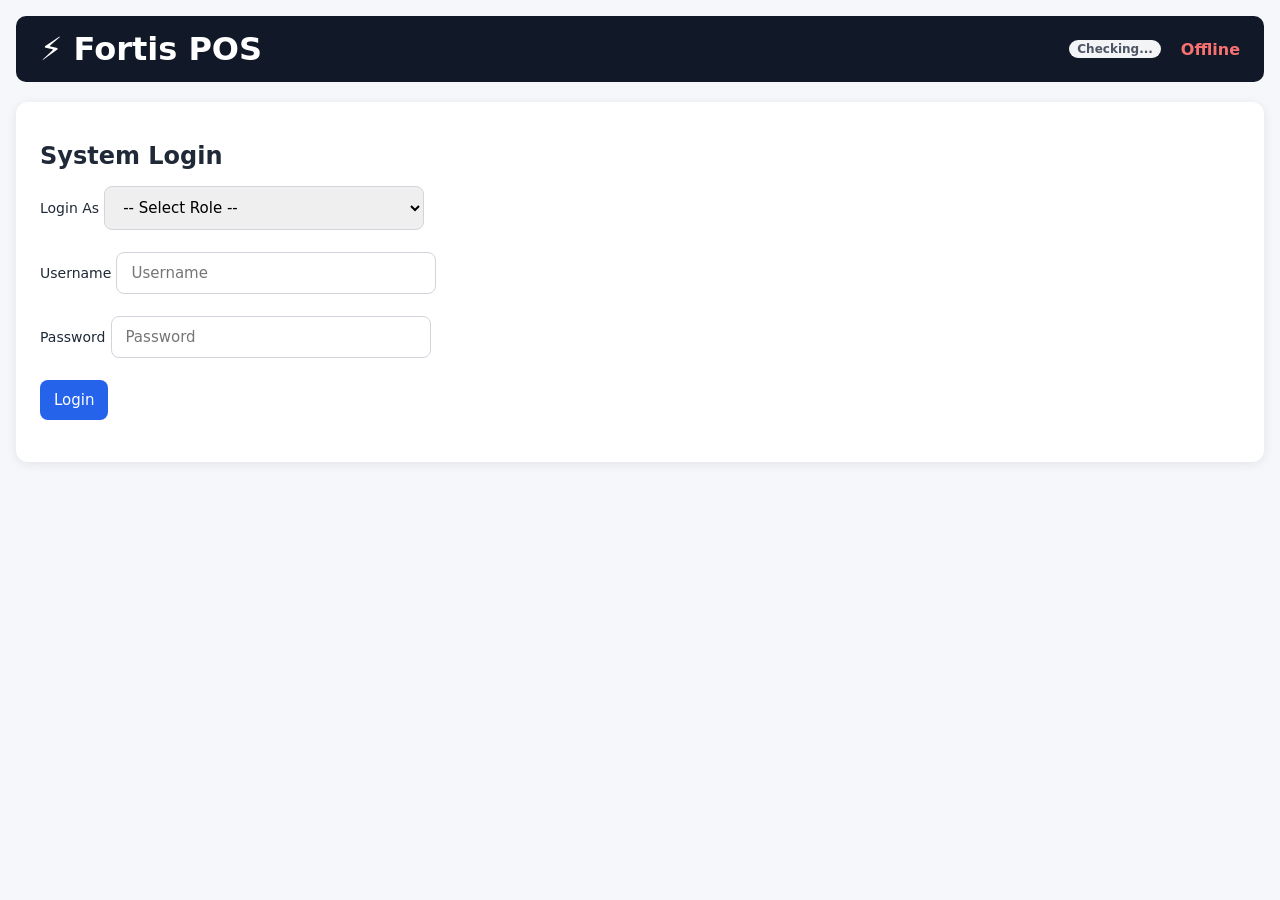
==== commit 50d37c6e: "Update index.html" ====
--- a/index.html
+++ b/index.html
@@ -60,7 +60,6 @@
   </style>
 </head>
 <body>
-
 <header class="brand-bar">
   <h1>⚡ Fortis POS</h1>
   <div class="flex-row">
@@ -69,11 +68,19 @@
     <button id="btn-logout" class="btn-secondary" style="margin-left:12px;display:none;">Logout</button>
   </div>
 </header>
-
 <!-- LOGIN PANEL -->
 <section id="login-panel" class="panel">
   <h2>System Login</h2>
   <div class="input-group">
+    <label>Login As</label>
+    <select id="login-role">
+      <option value="">-- Select Role --</option>
+      <option value="admin">Admin / Owner</option>
+      <option value="cashier">Cashier</option>
+      <option value="sp">Service Provider</option>
+    </select>
+  </div>
+  <div class="input-group">
     <label>Username</label>
     <input type="text" id="inp-user" placeholder="Username" autocomplete="off">
   </div>
@@ -84,19 +91,18 @@
   <button id="btn-login" class="btn-primary">Login</button>
   <p id="login-error" class="error-msg"></p>
 </section>
-
 <!-- DASHBOARD -->
 <section id="dashboard" class="panel hidden">
   <div class="flex-between">
     <div class="role-badge" id="user-role-badge"></div>
     <div id="shift-badge" class="muted"></div>
   </div>
-
   <nav class="tabs">
     <!-- Cashier Tabs -->
     <button data-tab="sales" class="tab-btn cashier-only">Sales</button>
     <button data-tab="shift" class="tab-btn cashier-only">Shift</button>
     <button data-tab="requests" class="tab-btn cashier-only">Requests</button>
+    <button data-tab="counts" class="tab-btn cashier-only">Stock Counts</button>
     <button data-tab="chat" class="tab-btn">Chat</button>
     <!-- Admin Tabs -->
     <button data-tab="stores" class="tab-btn admin-only">Stores</button>
@@ -111,7 +117,6 @@
     <button data-tab="subs" class="tab-btn sp-only">Subscriptions</button>
     <button data-tab="sp-pass" class="tab-btn sp-only">Passwords</button>
   </nav>
-
   <!-- ================================= SALES TAB (CASHIER) ================================= -->
   <div id="sales-tab" class="tab-content hidden">
     <div class="flex-between">
@@ -172,7 +177,6 @@
       </div>
     </div>
   </div>
-
   <!-- ================================= SHIFT TAB ================================= -->
   <div id="shift-tab" class="tab-content hidden">
     <h3>Shift Management</h3>
@@ -221,7 +225,6 @@
       <button id="btn-end-shift" class="btn-danger" style="margin-top:10px;">End Shift & Logout</button>
     </div>
   </div>
-
   <!-- ================================= REQUESTS TAB (CASHIER) ================================= -->
   <div id="requests-tab" class="tab-content hidden">
     <h3>Submit Requests</h3>
@@ -249,7 +252,6 @@
     <h4 style="margin-top:20px;">My Requests</h4>
     <div id="my-reqs"></div>
   </div>
-
   <!-- ================================= CHAT TAB ================================= -->
   <div id="chat-tab" class="tab-content hidden">
     <h3>Private Chat</h3>
@@ -267,7 +269,6 @@
       </div>
     </div>
   </div>
-
   <!-- ================================= STORES TAB (ADMIN) ================================= -->
   <div id="stores-tab" class="tab-content hidden">
     <h3>Manage Stores</h3>
@@ -286,7 +287,6 @@
       <tbody></tbody>
     </table>
   </div>
-
   <!-- ================================= CASHIERS TAB (ADMIN) ================================= -->
   <div id="cashiers-tab" class="tab-content hidden">
     <h3>Manage Cashiers</h3>
@@ -307,7 +307,6 @@
       <tbody></tbody>
     </table>
   </div>
-
   <!-- ================================= PRODUCTS TAB (ADMIN) ================================= -->
   <div id="products-tab" class="tab-content hidden">
     <h3>Add Product</h3>
@@ -331,7 +330,6 @@
       <tbody></tbody>
     </table>
   </div>
-
   <!-- ================================= SALES OVERVIEW TAB (ADMIN) ================================= -->
   <div id="overview-tab" class="tab-content hidden">
     <h3>Sales Overview</h3>
@@ -349,7 +347,6 @@
       <tbody></tbody>
     </table>
   </div>
-
   <!-- ================================= STOCKS TAB (ADMIN) ================================= -->
   <div id="stocks-tab" class="tab-content hidden">
     <h3>Stocks Overview</h3>
@@ -359,7 +356,6 @@
       <tbody></tbody>
     </table>
   </div>
-
   <!-- ================================= APPROVALS TAB (ADMIN) ================================= -->
   <div id="approvals-tab" class="tab-content hidden">
     <h3>Pending Requests</h3>
@@ -368,23 +364,23 @@
       <tbody></tbody>
     </table>
   </div>
-
-  <!-- ================================= STOCK COUNT TAB (ADMIN) ================================= -->
+  <!-- ================================= STOCK COUNT TAB (ADMIN + CASHIER) ================================= -->
   <div id="counts-tab" class="tab-content hidden">
-    <h3>Request Stock Count</h3>
-    <div class="input-group">
-      <label>Store:</label>
-      <select id="count-store"><option value="">-- Select Store --</option></select>
-      <label>Assign to Cashier:</label>
-      <select id="count-cashier"><option value="">-- Select Cashier --</option></select>
-      <label>Product(s) to Count:</label>
-      <div id="prod-checklist" style="max-height:200px;overflow-y:auto;border:1px solid #eee;padding:10px;"></div>
-      <button id="btn-send-count" class="btn-primary">Send Count Request</button>
-    </div>
-    <h4>Count Results</h4>
+    <div class="admin-only">
+      <h3>Request Stock Count</h3>
+      <div class="input-group">
+        <label>Store:</label>
+        <select id="count-store"><option value="">-- Select Store --</option></select>
+        <label>Assign to Cashier:</label>
+        <select id="count-cashier"><option value="">-- Select Cashier --</option></select>
+        <label>Product(s) to Count:</label>
+        <div id="prod-checklist" style="max-height:200px;overflow-y:auto;border:1px solid #eee;padding:10px;"></div>
+        <button id="btn-send-count" class="btn-primary">Send Count Request</button>
+      </div>
+    </div>
+    <h4>Stock Count Requests</h4>
     <div id="count-results"></div>
   </div>
-
   <!-- ================================= LOGS TAB (ADMIN) ================================= -->
   <div id="logs-tab" class="tab-content hidden">
     <h3>Password Change Logs</h3>
@@ -393,7 +389,6 @@
       <tbody></tbody>
     </table>
   </div>
-
   <!-- ================================= SUBSCRIPTION TAB (SP) ================================= -->
   <div id="subs-tab" class="tab-content hidden">
     <h3>Subscription Management</h3>
@@ -411,7 +406,6 @@
     <h4>Active Subscriptions</h4>
     <div id="sub-list"></div>
   </div>
-
   <!-- ================================= SP PASSWORD CONTROL TAB (SP) ================================= -->
   <div id="sp-pass-tab" class="tab-content hidden">
     <h3>Change Admin Password</h3>
@@ -423,12 +417,10 @@
     <input type="password" id="sp-new-pass" placeholder="New Password">
     <button id="btn-sp-self" class="btn-primary">Update My Password</button>
   </div>
-
 </section>
-
 <script>
 // =====================================================
-// FORTIS POS — COMPLETE FULL FEATURE VERSION
+// FORTIS POS — COMPLETE FULL FEATURE VERSION (CORRECTED)
 // =====================================================
 const ROLES = { ADMIN: 'admin', SP: 'sp', CASHIER: 'cashier' };
 const DEFAULT_USERS = {
@@ -436,7 +428,6 @@
   sp: { role: ROLES.SP, pass: '19970407chan', active: true, fname: 'Service', lname: 'Provider' }
 };
 const DENOMS = [1000, 500, 200, 100, 50, 20, 1];
-
 // ---------- LOCAL DATABASE ----------
 class LocalDB {
   constructor() { this.ready = this.initDB(); }
@@ -464,7 +455,6 @@
     });
   }
 }
-
 // ---------- MAIN APP STATE ----------
 const db = new LocalDB();
 let state = {
@@ -482,7 +472,6 @@
   cart: [],
   idleTimer: null
 };
-
 // ---------- INITIALIZE DATA ----------
 async function initData() {
   await db.ready;
@@ -507,7 +496,6 @@
   db.set('subscriptions', state.subscriptions);
   db.set('stockCounts', state.stockCounts);
 }
-
 // ---------- SESSION & IDLE TIMER ----------
 function resetIdleTimer() {
   if (state.idleTimer) clearTimeout(state.idleTimer);
@@ -521,10 +509,9 @@
 ['mousedown','keydown','touchstart'].forEach(evt => {
   document.addEventListener(evt, resetIdleTimer);
 });
-
 // ---------- SUBSCRIPTION CHECK ----------
 function checkSubscription() {
-  if (!state.currentUser) return;
+  if (!state.currentUser) return false;
   if (state.currentUser.role === ROLES.SP) {
     document.getElementById('sub-badge').textContent = 'SP Mode';
     document.getElementById('sub-badge').className = 'tag tag-active';
@@ -547,11 +534,12 @@
   document.getElementById('sub-badge').className = 'tag tag-active';
   return true;
 }
-
 // ---------- LOGIN ----------
-async function doLogin(u, p) {
+async function doLogin(selectedRole, u, p) {
   const user = state.users[u];
-  if (!user || user.pass !== p) return alert('Invalid credentials');
+  if (!user) return alert('Username not found');
+  if (user.role !== selectedRole) return alert(`This account is not a ${selectedRole}. Please select correct role.`);
+  if (user.pass !== p) return alert('Invalid password');
   if (!user.active) return alert('Account disabled');
   state.currentUser = { username: u, role: user.role, fname: user.fname, lname: user.lname, storeId: user.storeId };
   sessionStorage.setItem('fu', JSON.stringify(state.currentUser));
@@ -563,17 +551,18 @@
   }
   showDashboard();
 }
-
 // ---------- LOGOUT ----------
 function doLogout() {
   state.currentUser = null;
   state.shift = null;
   state.cart = [];
   sessionStorage.removeItem('fu');
+  // Clear all password fields
   document.querySelectorAll('input[type="password"]').forEach(i => i.value = '');
+  // Clear login fields too
+  ['inp-user','inp-pass','login-role'].forEach(id=>{ const el=document.getElementById(id); if(el)el.value=''; });
   location.reload();
 }
-
 // ---------- RENDER UI HELPERS ----------
 function showDashboard() {
   document.getElementById('login-panel').classList.add('hidden');
@@ -592,7 +581,6 @@
   document.querySelectorAll('.cashier-only').forEach(el => {
     el.classList.toggle('hidden-role', u.role !== ROLES.CASHIER);
   });
-
   populateStoreSelects();
   populateChatPartners();
   checkSubscription();
@@ -622,9 +610,16 @@
 
 function populateChatPartners() {
   const sel = document.getElementById('chat-partner');
-  sel.innerHTML = `<option value="">-- Select --</option>`;
+  sel.innerHTML = `<option value="">-- Select Partner --</option>`;
+  const myRole = state.currentUser.role;
+  // Role-based privacy: Cashier ↔ Admin, Cashier ↔ SP, Admin ↔ SP
   Object.entries(state.users).forEach(([un, u]) => {
-    if (un !== state.currentUser.username) {
+    if (un === state.currentUser.username) return;
+    let show = false;
+    if (myRole === ROLES.CASHIER) show = (u.role === ROLES.ADMIN || u.role === ROLES.SP);
+    if (myRole === ROLES.ADMIN) show = (u.role === ROLES.CASHIER || u.role === ROLES.SP);
+    if (myRole === ROLES.SP) show = (u.role === ROLES.ADMIN || u.role === ROLES.CASHIER);
+    if (show) {
       sel.innerHTML += `<option value="${un}">${u.fname || un} (${u.role})</option>`;
     }
   });
@@ -640,12 +635,10 @@
   }
   return c;
 }
-
 function getConvWith(other) {
   const id = [state.currentUser.username, other].sort().join('_');
   return state.conversations.find(c => c.id === id);
 }
-
 function renderChat(c) {
   const box = document.getElementById('chat-msgs');
   box.innerHTML = c.messages.map(m => `
@@ -656,7 +649,6 @@
   `).join('');
   box.scrollTop = box.scrollHeight;
 }
-
 // ---------- STORE MANAGEMENT ----------
 function renderStores() {
   const tb = document.querySelector('#store-table tbody');
@@ -683,7 +675,6 @@
   saveAll(); renderStores(); populateStoreSelects();
   document.getElementById('store-name').value = ''; document.getElementById('store-code').value = ''; document.getElementById('store-loc').value = '';
 });
-
 // ---------- CASHIER MANAGEMENT ----------
 function renderCashiers() {
   const tb = document.querySelector('#cashier-table tbody');
@@ -727,7 +718,6 @@
     alert('Password updated');
   }
 });
-
 // ---------- PRODUCTS ----------
 function renderProducts(filterStore='') {
   const store = filterStore || document.getElementById('filter-prod-store')?.value || '';
@@ -771,7 +761,6 @@
   document.getElementById('prod-qty').value = ''; document.getElementById('prod-price').value = '';
 });
 document.getElementById('filter-prod-store')?.addEventListener('change', e => renderProducts(e.target.value));
-
 // ---------- SALES / CART ----------
 function renderProdList(filter='') {
   const sid = document.getElementById('sel-store-cashier').value;
@@ -796,12 +785,13 @@
 });
 document.getElementById('prod-search')?.addEventListener('input', e => renderProdList(e.target.value));
 document.getElementById('sel-store-cashier')?.addEventListener('change', e => {
+  state.cart = []; // Clear cart on store change
+  updateCart();
   renderProdList();
   const s = state.stores.find(x=>x.id===e.target.value);
   document.getElementById('sel-store-name').textContent = s?.name || 'No Store Selected';
   renderVoidOptions();
 });
-
 function updateCart() {
   const container = document.getElementById('cart-items');
   if (!state.cart.length) {
@@ -815,388 +805,393 @@
     const st = item.price * item.qty; subtotal += st;
     return `<div class="cart-item">
       <div>
-        <strong>${item.name}</strong><br>
-        Qty: <button data-qty-minus="${item.id}" class="btn-sm">−</button>
-        ${item.qty}
-        <button data-qty-plus="${item.id}" class="btn-sm">+</button>
+        <strong>${item.name
+                                    
+
+                   }</strong>
+        <br><span class="muted">Qty: ${item.qty}</span>
       </div>
-      <div>₱${st.toFixed(2)}<br><button data-remove="${item.id}" class="btn-sm btn-danger">×</button></div>
+      <div style="text-align:right;">
+        ₱${st.toFixed(2)}
+        <br>
+        <button class="btn-sm btn-secondary" data-qty-minus="${item.id}">−</button>
+        <button class="btn-sm btn-secondary" data-qty-plus="${item.id}">+</button>
+        <button class="btn-sm btn-danger" data-remove="${item.id}">×</button>
+      </div>
     </div>`;
   }).join('');
+
   document.getElementById('subtotal').textContent = `₱${subtotal.toFixed(2)}`;
-  applyDiscount(subtotal);
-}
+
+  // --- Discount computation ---
+  let discType = document.getElementById('disc-type').value;
+  let discPct = 0;
+  if (discType === 'senior') discPct = 5;
+  if (discType === 'custom') discPct = parseFloat(document.getElementById('disc-pct').value) || 0;
+  let discountAmt = subtotal * discPct / 100;
+  let grandTotal = subtotal - discountAmt;
+
+  document.getElementById('grand-total').textContent = `₱${grandTotal.toFixed(2)}`;
+  updateChange(grandTotal);
+}
+
+// Cart quantity & remove handlers
 document.addEventListener('click', e => {
   if (e.target.dataset.qtyMinus) {
-    const it = state.cart.find(x=>x.id===e.target.dataset.qtyMinus);
-    if (it.qty <= 1) state.cart = state.cart.filter(x=>x.id!==it.id);
-    else it.qty--;
+    const it = state.cart.find(x => x.id === e.target.dataset.qtyMinus);
+    if (it) {
+      it.qty--;
+      if (it.qty <= 0) state.cart = state.cart.filter(x => x.id !== it.id);
+      updateCart();
+    }
+  }
+  if (e.target.dataset.qtyPlus) {
+    const it = state.cart.find(x => x.id === e.target.dataset.qtyPlus);
+    if (it) { it.qty++; updateCart(); }
+  }
+  if (e.target.dataset.remove) {
+    state.cart = state.cart.filter(x => x.id !== e.target.dataset.remove);
     updateCart();
   }
-  if (e.target.dataset.qtyPlus) {
-    const it = state.cart.find(x=>x.id===e.target.dataset.qtyPlus);
-    const stock = state.products.find(p=>p.id===it.id);
-    if (it.qty < stock.qty) it.qty++;
-    updateCart();
-  }
-  if (e.target.dataset.remove) {
-    state.cart = state.cart.filter(x=>x.id!==e.target.dataset.remove);
-    updateCart();
-  }
-});
-
-function applyDiscount(subtotal) {
-  const dt = document.getElementById('disc-type').value;
-  let pct = 0;
-  if (dt === 'senior') pct = 0.05;
-  if (dt === 'custom') pct = parseFloat(document.getElementById('disc-pct').value)/100 || 0;
-  const total = subtotal * (1 - pct);
-  document.getElementById('grand-total').textContent = `₱${total.toFixed(2)}`;
-  updateChange();
-}
+});
+
+function updateChange(grandTotal) {
+  grandTotal = grandTotal ?? parseFloat(document.getElementById('grand-total').textContent.replace(/[^0-9.]/g, '')) || 0;
+  let payMode = document.querySelector('input[name="pay"]:checked').value;
+  let cashRec = 0;
+  if (payMode === 'cash') {
+    cashRec = parseFloat(document.getElementById('cash-rec').value) || 0;
+  } else if (payMode === 'split') {
+    cashRec = parseFloat(document.getElementById('split-cash').value) || 0;
+  }
+  let change = cashRec - grandTotal;
+  document.getElementById('change').textContent = `₱${Math.max(0, change).toFixed(2)}`;
+}
+
+// Show/hide discount & payment fields
 document.getElementById('disc-type')?.addEventListener('change', e => {
-  document.getElementById('disc-pct').style.display = e.target.value === 'custom' ? 'inline' : 'none';
+  document.getElementById('disc-pct').style.display = e.target.value === 'custom' ? 'inline-block' : 'none';
   updateCart();
 });
-document.getElementById('disc-pct')?.addEventListener('input', () => updateCart());
+document.getElementById('disc-pct')?.addEventListener('input', updateCart);
+
 document.querySelectorAll('input[name="pay"]').forEach(r => {
   r.addEventListener('change', e => {
-    document.getElementById('cash-amt-row').classList.toggle('hidden', e.target.value!=='cash');
-    document.getElementById('split-row').classList.toggle('hidden', e.target.value!=='split');
-    updateChange();
+    document.getElementById('cash-amt-row').classList.toggle('hidden', e.target.value !== 'cash');
+    document.getElementById('split-row').classList.toggle('hidden', e.target.value !== 'split');
+    updateCart();
   });
 });
 ['cash-rec','split-cash','split-gcash'].forEach(id => {
-  document.getElementById(id)?.addEventListener('input', updateChange);
-});
-function updateChange() {
-  const total = parseFloat(document.getElementById('grand-total').textContent.replace(/[^0-9.]/g,''));
-  const method = document.querySelector('input[name="pay"]:checked').value;
-  let recv = 0;
-  if (method === 'cash') recv = parseFloat(document.getElementById('cash-rec').value) || 0;
-  if (method === 'split') recv = (parseFloat(document.getElementById('
-                                                                     recv = (parseFloat(document.getElementById('split-cash').value) || 0) +
-       (parseFloat(document.getElementById('split-gcash').value) || 0);
-  }
-  const changeAmt = recv - total;
-  document.getElementById('change').textContent = `₱${Math.max(0, changeAmt).toFixed(2)}`;
-}
-
-// ---------- COMPLETE TRANSACTION ----------
+  document.getElementById(id)?.addEventListener('input', () => {
+    let gt = parseFloat(document.getElementById('grand-total').textContent.replace(/[^0-9.]/g, '')) || 0;
+    updateChange(gt);
+  });
+});
+
+// --- Complete Transaction ---
 document.getElementById('btn-complete')?.addEventListener('click', () => {
-  if (!state.cart.length) return alert('Cart is empty');
   if (!state.shift) return alert('Start your shift first');
-  const sid = document.getElementById('sel-store-cashier').value;
-  if (!sid) return alert('Select store first');
-
-  const subtotal = state.cart.reduce((s, i) => s + (i.price * i.qty), 0);
-  const dt = document.getElementById('disc-type').value;
-  let pct = 0;
-  if (dt === 'senior') pct = 0.05;
-  if (dt === 'custom') pct = (parseFloat(document.getElementById('disc-pct').value) || 0) / 100;
-  const total = subtotal * (1 - pct);
-
-  const method = document.querySelector('input[name="pay"]:checked').value;
+  if (!state.cart.length) return alert('No items in transaction');
+
+  let grandTotal = parseFloat(document.getElementById('grand-total').textContent.replace(/[^0-9.]/g, '')) || 0;
+  let payMode = document.querySelector('input[name="pay"]:checked').value;
   let cashAmt = 0, gcashAmt = 0;
-  if (method === 'cash') cashAmt = parseFloat(document.getElementById('cash-rec').value) || 0;
-  if (method === 'gcash') gcashAmt = total;
-  if (method === 'split') {
+
+  if (payMode === 'cash') {
+    cashAmt = parseFloat(document.getElementById('cash-rec').value) || 0;
+    if (cashAmt < grandTotal) return alert('Insufficient cash amount');
+  } else if (payMode === 'gcash') {
+    gcashAmt = grandTotal;
+  } else { // split
     cashAmt = parseFloat(document.getElementById('split-cash').value) || 0;
     gcashAmt = parseFloat(document.getElementById('split-gcash').value) || 0;
+    if (cashAmt + gcashAmt < grandTotal) return alert('Total payment is less than amount due');
   }
 
   // Deduct stock
+  const storeId = document.getElementById('sel-store-cashier').value;
   state.cart.forEach(item => {
-    const prod = state.products.find(p => p.id === item.id);
+    const prod = state.products.find(p => p.id === item.id && p.storeId === storeId);
     if (prod) prod.qty -= item.qty;
   });
 
+  // Record transaction
   const tnx = {
     id: 'TNX-' + Date.now(),
-    storeId: sid,
+    storeId,
     cashier: state.currentUser.username,
-    shiftId: state.shift.id,
-    items: state.cart.map(i => ({ id: i.id, name: i.name, qty: i.qty, price: i.price })),
-    subtotal, discountPct: pct, total,
-    method, cashAmt, gcashAmt,
-    change: Math.max(0, cashAmt + gcashAmt - total),
-    ts: new Date().toISOString(),
-    voided: false
+    items: [...state.cart],
+    subtotal: parseFloat(document.getElementById('subtotal').textContent.replace(/[^0-9.]/g, '')),
+    discount: document.getElementById('disc-type').value,
+    grandTotal,
+    cashAmt,
+    gcashAmt,
+    change: payMode==='cash' ? (cashAmt - grandTotal) : 0,
+    timestamp: new Date().toISOString()
   };
   state.transactions.unshift(tnx);
 
   // Update shift sales
-  state.shift.sales += total;
-  state.shift.cashReceived += cashAmt;
-  state.shift.gcashReceived += gcashAmt;
+  state.shift.sales += grandTotal;
 
   state.cart = [];
   saveAll();
   updateCart();
-  renderRecentTnx();
-  renderProducts();
+  renderTransactions();
+  updateShiftUI();
+  alert('Transaction Complete!');
+  document.getElementById('cash-rec').value = '';
+  document.getElementById('split-cash').value = '';
+  document.getElementById('split-gcash').value = '';
+});
+
+function renderTransactions() {
+  const recent = state.transactions.slice(0,5);
+  document.getElementById('recent-tnx').innerHTML = recent.length === 0
+    ? '<p class="muted">None yet</p>'
+    : recent.map(t => `
+        <div style="padding:4px 0;border-bottom:1px solid #eee;font-size:13px;">
+          <strong>${t.id}</strong> — ₱${t.grandTotal.toFixed(2)}<br>
+          <span class="muted">${new Date(t.timestamp).toLocaleString()}</span>
+        </div>
+      `).join('');
+
+  // Admin overview table
+  const ovTbl = document.querySelector('#ov-table tbody');
+  if (ovTbl) {
+    let filtered = [...state.transactions];
+    const store = document.getElementById('ov-store')?.value;
+    const from = document.getElementById('ov-from')?.value;
+    const to = document.getElementById('ov-to')?.value;
+    if (store) filtered = filtered.filter(t => t.storeId === store);
+    if (from) filtered = filtered.filter(t => new Date(t.timestamp) >= new Date(from));
+    if (to) filtered = filtered.filter(t => new Date(t.timestamp) <= new Date(to+'T23:59:59'));
+
+    ovTbl.innerHTML = filtered.map(t => `
+      <tr>
+        <td>${new Date(t.timestamp).toLocaleString()}</td>
+        <td>${state.stores.find(s=>s.id===t.storeId)?.name||'-'}</td>
+        <td>${t.cashier}</td>
+        <td>${t.items.length} item(s)</td>
+        <td>₱${t.grandTotal.toFixed(2)}</td>
+        <td>${t.cashAmt>0&&t.gcashAmt>0?'Split':t.cashAmt>0?'Cash':'GCash'}</td>
+      </tr>
+    `).join('');
+
+    document.getElementById('ov-total').textContent = filtered.reduce((s,t)=>s+t.grandTotal,0).toFixed(2);
+    document.getElementById('ov-cash').textContent = filtered.reduce((s,t)=>s+t.cashAmt,0).toFixed(2);
+    document.getElementById('ov-gcash').textContent = filtered.reduce((s,t)=>s+t.gcashAmt,0).toFixed(2);
+  }
+
+  // Void dropdowns
   renderVoidOptions();
-  alert('Transaction Complete!');
-});
-
-function renderRecentTnx() {
-  const sid = document.getElementById('sel-store-cashier')?.value;
-  const list = state.transactions
-    .filter(t => t.storeId === sid && !t.voided)
-    .slice(0, 5);
-  document.getElementById('recent-tnx').innerHTML = list.length
-    ? list.map(t => `<div style="padding:4px 0;border-bottom:1px solid #eee;">
-        <small>${new Date(t.ts).toLocaleString()}</small> — 
-        <strong>₱${t.total.toFixed(2)}</strong> (${t.method.toUpperCase()})
-      </div>`).join('')
-    : '<p class="muted">None yet</p>';
 }
 
 function renderVoidOptions() {
-  const sid = document.getElementById('sel-store-cashier')?.value;
-  const valid = state.transactions.filter(t => t.storeId === sid && !t.voided);
-  const opts = l => `<option value="">-- Select --</option>` + l.map(t =>
-    `<option value="${t.id}">${t.id} — ₱${t.total.toFixed(2)} — ${new Date(t.ts).toLocaleString()}</option>`
+  const vSel = document.getElementById('void-tnx');
+  const cSel = document.getElementById('correct-tnx');
+  if (!vSel || !cSel) return;
+  const storeId = document.getElementById('sel-store-cashier')?.value;
+  const list = storeId ? state.transactions.filter(t => t.storeId === storeId && t.status !== 'voided') : [];
+  vSel.innerHTML = list.length ? `<option value="">-- Select Transaction --</option>` + list.map(t =>
+    `<option value="${t.id}">${t.id} — ₱${t.grandTotal.toFixed(2)}</option>`
+  ).join('') : '<option value="">No transactions yet</option>';
+
+  cSel.innerHTML = '<option value="">None — Customer cancelled</option>' + list.map(t =>
+    `<option value="${t.id}">${t.id} — ₱${t.grandTotal.toFixed(2)}</option>`
   ).join('');
-  const vsel = document.getElementById('void-tnx');
-  const csel = document.getElementById('correct-tnx');
-  if (vsel) vsel.innerHTML = opts(valid);
-  if (csel) csel.innerHTML = `<option value="">None — Cancelled</option>` + opts(valid);
-}
-
-// ---------- SHIFT MANAGEMENT ----------
-function updateShiftUI() {
-  if (state.shift) {
-    document.getElementById('shift-status').classList.add('hidden');
-    document.getElementById('shift-active').classList.remove('hidden');
-    document.getElementById('shift-opened').textContent = new Date(state.shift.openedAt).toLocaleString();
-    document.getElementById('shift-float-val').textContent = state.shift.float.toFixed(2);
-    document.getElementById('shift-sales').textContent = state.shift.sales.toFixed(2);
-    document.getElementById('shift-badge').textContent = `Shift Active • Opened ${new Date(state.shift.openedAt).toLocaleTimeString()}`;
-    document.getElementById('shift-badge').classList.remove('hidden');
-    recalcDenomTotal();
-  } else {
-    document.getElementById('shift-status').classList.remove('hidden');
-    document.getElementById('shift-active').classList.add('hidden');
-    document.getElementById('shift-float-row').classList.add('hidden');
-    document.getElementById('shift-badge').textContent = '';
-  }
-}
+}
+
+// --- SHIFT MANAGEMENT ---
 document.getElementById('btn-start-shift')?.addEventListener('click', () => {
-  document.getElementById('btn-start-shift').classList.add('hidden');
   document.getElementById('shift-float-row').classList.remove('hidden');
 });
 document.getElementById('btn-confirm-float')?.addEventListener('click', () => {
+  const storeId = document.getElementById('sel-store-cashier').value;
+  if (!storeId) return alert('Select store first');
   const float = parseFloat(document.getElementById('shift-float').value) || 0;
-  if (!float) return alert('Enter opening float amount');
   state.shift = {
-    id: 'SHIFT-' + Date.now(),
-    cashier: state.currentUser.username,
-    storeId: document.getElementById('sel-store-cashier').value,
-    openedAt: new Date().toISOString(),
+    opened: new Date().toISOString(),
+    storeId,
     float,
     sales: 0,
-    cashReceived: 0,
-    gcashReceived: 0,
-    cashInOut: [],
-    closed: false
+    ioLog: []
   };
   saveAll();
   updateShiftUI();
-  document.getElementById('shift-float').value = '';
-});
-
-// Cash In / Out
+});
+
+function updateShiftUI() {
+  if (!state.shift) {
+    document.getElementById('shift-status').classList.remove('hidden');
+    document.getElementById('shift-active').classList.add('hidden');
+    document.getElementById('shift-badge').textContent = 'No active shift';
+    return;
+  }
+  document.getElementById('shift-status').classList.add('hidden');
+  document.getElementById('shift-active').classList.remove('hidden');
+  document.getElementById('shift-opened').textContent = new Date(state.shift.opened).toLocaleString();
+  document.getElementById('shift-float-val').textContent = state.shift.float.toFixed(2);
+  document.getElementById('shift-sales').textContent = state.shift.sales.toFixed(2);
+  document.getElementById('shift-badge').textContent = `Shift active — ${state.stores.find(s=>s.id===state.shift.storeId)?.name||''}`;
+
+  // Cash In/Out Log
+  document.getElementById('io-log').innerHTML = (state.shift.ioLog||[]).map(io => `
+    <div style="padding:4px 0;border-bottom:1px solid #eee;">
+      <strong>${io.type==='cashin'?'Cash In':'Cash Out'}</strong> — ₱${io.amount.toFixed(2)}<br>
+      <span class="muted">${io.reason} | ${new Date(io.ts).toLocaleString()}</span>
+    </div>
+  `).join('');
+
+  computeDenomTotal();
+}
+
 document.getElementById('btn-io')?.addEventListener('click', () => {
   if (!state.shift) return alert('No active shift');
   const type = document.getElementById('io-type').value;
   const amt = parseFloat(document.getElementById('io-amt').value) || 0;
-  const reason = document.getElementById('io-reason').value.trim() || 'No reason';
-  if (!amt) return alert('Enter amount');
-  state.shift.cashInOut.push({ type, amt, reason, ts: new Date().toISOString() });
+  const reason = document.getElementById('io-reason').value.trim() || '(no reason)';
+  if (amt <= 0) return alert('Enter valid amount');
+  state.shift.ioLog.push({ type, amount: amt, reason, ts: new Date().toISOString() });
   saveAll();
-  renderIOLog();
+  updateShiftUI();
   document.getElementById('io-amt').value = ''; document.getElementById('io-reason').value = '';
 });
-function renderIOLog() {
-  const box = document.getElementById('io-log');
-  if (!state.shift || !state.shift.cashInOut.length) {
-    box.innerHTML = '<p class="muted">No entries yet</p>'; return;
-  }
-  box.innerHTML = state.shift.cashInOut.map(e => `
-    <div style="padding:4px 0;border-bottom:1px solid #eee;">
-      <strong>${e.type.toUpperCase()}</strong> — ₱${e.amt.toFixed(2)}<br>
-      <small>${e.reason} • ${new Date(e.ts).toLocaleString()}</small>
-    </div>
-  `).join('');
-}
-
-// Denomination calculator
-document.querySelectorAll('.denom').forEach(inp => {
-  inp.addEventListener('input', recalcDenomTotal);
-});
-function recalcDenomTotal() {
+
+function computeDenomTotal() {
   let total = 0;
   document.querySelectorAll('.denom').forEach(inp => {
-    const val = parseFloat(inp.dataset.val);
-    const qty = parseFloat(inp.value) || 0;
+    const val = parseInt(inp.dataset.val);
+    const qty = parseInt(inp.value) || 0;
     total += val * qty;
   });
   document.getElementById('counted-total').textContent = total.toFixed(2);
-  if (state.shift) {
-    const expected = state.shift.float + state.shift.cashReceived -
-      state.shift.cashInOut.reduce((s,e) => s + (e.type==='cashin'?e.amt:-e.amt), 0);
-    document.getElementById('expected-total').textContent = expected.toFixed(2);
-    document.getElementById('diff-amt').textContent = (total - expected).toFixed(2);
-  }
-}
-
-// End Shift
+
+  // Expected = float + sales + cashin - cashout
+  const cashInTotal = (state.shift?.ioLog||[]).filter(i=>i.type==='cashin').reduce((s,i)=>s+i.amount,0);
+  const cashOutTotal = (state.shift?.ioLog||[]).filter(i=>i.type==='cashout').reduce((s,i)=>s+i.amount,0);
+  const expected = (state.shift?.float||0) + (state.shift?.sales||0) + cashInTotal - cashOutTotal;
+  document.getElementById('expected-total').textContent = expected.toFixed(2);
+  document.getElementById('diff-amt').textContent = (total - expected).toFixed(2);
+}
+document.addEventListener('input', e => {
+  if (e.target.classList.contains('denom')) computeDenomTotal();
+});
+
 document.getElementById('btn-end-shift')?.addEventListener('click', () => {
-  if (!confirm('End shift and logout?')) return;
-  const counted = parseFloat(document.getElementById('counted-total').textContent);
-  state.shift.closed = true;
-  state.shift.closedAt = new Date().toISOString();
-  state.shift.remittance = counted;
+  if (!state.shift) return alert('No active shift');
+  if (!confirm('Are you sure you want to end this shift and logout?')) return;
+  state.shift.closed = new Date().toISOString();
+  state.shift.remitted = parseFloat(document.getElementById('counted-total').textContent);
   saveAll();
   alert('Shift closed. Thank you!');
   doLogout();
 });
 
-// ---------- REQUESTS MODULE ----------
+// --- REQUESTS ---
 document.getElementById('req-type')?.addEventListener('change', e => {
   document.getElementById('void-fields').classList.toggle('hidden', e.target.value !== 'void');
   document.getElementById('stockout-fields').classList.toggle('hidden', e.target.value !== 'stockout');
 });
 document.getElementById('btn-submit-req')?.addEventListener('click', () => {
   const type = document.getElementById('req-type').value;
-  const sid = document.getElementById('sel-store-cashier').value;
-  if (!sid) return alert('Select store first');
+  const storeId = document.getElementById('sel-store-cashier').value;
+  if (!storeId) return alert('Select store first');
+
   let req = {
     id: 'REQ-' + Date.now(),
     type,
-    storeId: sid,
+    storeId,
     cashier: state.currentUser.username,
-    ts: new Date().toISOString(),
-    status: 'pending'
+    status: 'pending',
+    timestamp: new Date().toISOString()
   };
+
   if (type === 'void') {
-    const voidId = document.getElementById('void-tnx').value;
-    if (!voidId) return alert('Select transaction to void');
-    req.voidTnxId = voidId;
-    req.correctTnxId = document.getElementById('correct-tnx').value || null;
-    req.reason = document.getElementById('void-reason').value.trim() || 'No reason';
+    req.voidTnx = document.getElementById('void-tnx').value;
+    req.correctTnx = document.getElementById('correct-tnx').value || null;
+    req.reason = document.getElementById('void-reason').value.trim();
+    if (!req.voidTnx || !req.reason) return alert('Select transaction and enter reason');
   } else {
-    const prodId = document.getElementById('so-prod').value;
-    const qty = parseFloat(document.getElementById('so-qty').value) || 0;
-    if (!prodId || !qty) return alert('Select product and enter quantity');
-    req.productId = prodId;
-    req.qty = qty;
-    req.reason = document.getElementById('so-reason').value.trim() || 'No reason';
-  }
+    req.prodId = document.getElementById('so-prod').value;
+    req.qty = parseFloat(document.getElementById('so-qty').value) || 0;
+    req.reason = document.getElementById('so-reason').value.trim();
+    if (!req.prodId || req.qty <= 0 || !req.reason) return alert('Fill all stock out details');
+  }
+
   state.requests.push(req);
-  saveAll();
+  saveAll(); renderRequests();
   alert('Request sent to Admin');
-  renderMyRequests();
-  renderRequests();
-});
-function renderMyRequests() {
-  const box = document.getElementById('my-reqs');
-  const mine = state.requests.filter(r => r.cashier === state.currentUser.username);
-  box.innerHTML = mine.length ? mine.map(r => `
-    <div style="padding:8px;border-bottom:1px solid #eee;">
-      <span class="tag tag-${r.status}">${r.status}</span>
-      <strong>${r.type.toUpperCase()}</strong><br>
-      <small>${new Date(r.ts).toLocaleString()}</small>
-      <p>${r.reason || ''}</p>
-    </div>
-  `).join('') : '<p class="muted">No requests sent</p>';
-}
+  // clear fields
+  document.getElementById('void-tnx').value=''; document.getElementById('void-reason').value='';
+  document.getElementById('so-prod').value=''; document.getElementById('so-qty').value=''; document.getElementById('so-reason').value='';
+});
+
 function renderRequests() {
-  const tb = document.querySelector('#req-table tbody');
-  tb.innerHTML = state.requests.map(r => {
-    let detail = '';
-    if (r.type === 'void') {
-      detail = `Void: ${r.voidTnxId} → ${r.correctTnxId||'Cancelled'}`;
-    } else {
-      const p = state.products.find(x => x.id === r.productId);
-      detail = `Stock Out: ${p?.name||'?'} ×${r.qty}`;
-    }
-    return `<tr>
-      <td>${new Date(r.ts).toLocaleString()}</td>
-      <td>${r.type}</td>
-      <td>${r.cashier}</td>
-      <td>${detail}<br><small>${r.reason}</small></td>
-      <td><span class="tag tag-${r.status}">${r.status}</span></td>
-      <td>
-        ${r.status==='pending'?`
-          <button class="btn-sm btn-success" data-approve="${r.id}">Approve</button>
-          <button class="btn-sm btn-danger" data-reject="${r.id}">Reject</button>
-        `:'Processed'}
-      </td>
-    </tr>`;
-  }).join('');
+  // Cashier view
+  const myList = document.getElementById('my-reqs');
+  if (myList) {
+    myList.innerHTML = state.requests.filter(r => r.cashier === state.currentUser.username)
+      .map(r => `
+        <div style="padding:8px;border-bottom:1px solid #eee;">
+          <strong>${r.type==='void'?'Void Request':'Stock Out'}</strong>
+          <span class="tag tag-${r.status==='pending'?'pending':r.status==='approved'?'approved':'rejected'}">${r.status}</span><br>
+          Reason: ${r.reason}<br>
+          <span class="muted">${new Date(r.timestamp).toLocaleString()}</span>
+        </div>
+      `).join('') || '<p class="muted">No requests yet</p>';
+  }
+
+  // Admin approvals
+  const appTbl = document.querySelector('#req-table tbody');
+  if (appTbl) {
+    appTbl.innerHTML = state.requests.map(r => `
+      <tr>
+        <td>${new Date(r.timestamp).toLocaleString()}</td>
+        <td>${r.type==='void'?'Void':'Stock Out'}</td>
+        <td>${r.cashier}</td>
+        <td>${r.type==='void' ? ('Txn: ' + r.voidTnx + (r.correctTnx?(' → '+r.correctTnx):' (cancelled)')) : ('Prod: '+r.prodId+' Qty:'+r.qty+' — '+r.reason)}</td>
+        <td><span class="tag tag-${r.status==='pending'?'pending':r.status==='approved'?'approved':'rejected'}">${r.status}</span></td>
+        <td>
+          ${r.status==='pending'?`
+            <button class="btn-sm btn-success" data-approve="${r.id}">Approve</button>
+            <button class="btn-sm btn-danger" data-reject="${r.id}">Reject</button>
+          `:'—'}
+        </td>
+      </tr>
+    `).join('');
+  }
 }
 document.addEventListener('click', e => {
   if (e.target.dataset.approve) {
     const req = state.requests.find(r => r.id === e.target.dataset.approve);
     if (!req) return;
     req.status = 'approved';
+    // Apply void: mark transaction
     if (req.type === 'void') {
-      const tnx = state.transactions.find(t => t.id === req.voidTnxId);
-      if (tnx) tnx.voided = true;
-    } else {
-      const prod = state.products.find(p => p.id === req.productId);
-      if (prod) prod.qty -= req.qty;
+      const tnx = state.transactions.find(t => t.id === req.voidTnx);
+      if (tnx) tnx.status = 'voided';
     }
-    saveAll(); renderRequests(); renderProducts(); renderRecentTnx();
+    // Apply stock out
+    if (req.type === 'stockout') {
+      const prod = state.products.find(p => p.id === req.prodId && p.storeId === req.storeId);
+      if (prod) prod.qty = Math.max(0, prod.qty - req.qty);
+    }
+    saveAll(); renderRequests(); renderProducts(); renderTransactions();
   }
   if (e.target.dataset.reject) {
     const req = state.requests.find(r => r.id === e.target.dataset.reject);
-    if (!req) return;
-    req.status = 'rejected';
-    saveAll(); renderRequests();
-  }
-});
-
-// ---------- CHAT MODULE — Private Pairs Only ----------
-document.getElementById('btn-new-chat')?.addEventListener('click', () => {
-  const partner = document.getElementById('chat-partner').value;
-  if (!partner) return alert('Select a partner first');
-  makeConv(state.currentUser.username, partner);
-  document.getElementById('chat-area').classList.remove('hidden');
-  renderChat(getConvWith(partner));
-});
-document.getElementById('btn-send-chat')?.addEventListener('click', () => {
-  const partner = document.getElementById('chat-partner').value;
-  const text = document.getElementById('chat-input').value.trim();
-  if (!partner || !text) return;
-  const c = makeConv(state.currentUser.username, partner);
-  c.messages.push({
-    sender: state.currentUser.username,
-    text,
-    ts: new Date().toISOString()
-  });
-  saveAll();
-  document.getElementById('chat-input').value = '';
-  renderChat(c);
-});
-document.getElementById('chat-partner')?.addEventListener('change', e => {
-  const c = getConvWith(e.target.value);
-  if (c) {
-    document.getElementById('chat-area').classList.remove('hidden');
-    renderChat(c);
-  } else {
-    document.getElementById('chat-area').classList.add('hidden');
-  }
-});
-
-// ---------- ADMIN: STOCKS & OVERVIEW ----------
-function renderStocks(storeId='') {
-  const sid = storeId || document.getElementById('stock-store')?.value || '';
-  const list = sid ? state.products.filter(p => p.storeId === sid) : state.products;
+    if (req) { req.status = 'rejected'; saveAll(); renderRequests(); }
+  }
+});
+
+// --- STOCKS TAB ---
+function renderStocks() {
+  const store = document.getElementById('stock-store')?.value;
+  const list = store ? state.products.filter(p => p.storeId === store) : state.products;
   const tb = document.querySelector('#stock-table tbody');
-  tb.innerHTML = list.map(p => `
+  if (tb) tb.innerHTML = list.map(p => `
     <tr>
       <td>${p.name}</td>
       <td>${p.barcode}</td>
@@ -1205,136 +1200,83 @@
     </tr>
   `).join('');
 }
-document.getElementById('stock-store')?.addEventListener('change', e => renderStocks(e.target.value));
-
-document.getElementById('btn-gen-ov')?.addEventListener('click', () => {
-  const sid = document.getElementById('ov-store').value;
-  const from = document.getElementById('ov-from').value;
-  const to = document.getElementById('ov-to').value;
-  let list = state.transactions.filter(t => !t.voided);
-  if (sid) list = list.filter(t => t.storeId === sid);
-  if (from) list = list.filter(t => new Date(t.ts) >= new Date(from));
-  if (to) list = list.filter(t => new Date(t.ts) <= new Date(to + 'T23:59:59'));
-
-  const total = list.reduce((s,t) => s + t.total, 0);
-  const cash = list.reduce((s,t) => s + (t.cashAmt||0), 0);
-  const gcash = list.reduce((s,t) => s + (t.gcashAmt||0), 0);
-  document.getElementById('ov-total').textContent = total.toFixed(2);
-  document.getElementById('ov-cash').textContent = cash.toFixed(2);
-  document.getElementById('ov-gcash').textContent = gcash.toFixed(2);
-
-  const tb = document.querySelector('#ov-table tbody');
-  tb.innerHTML = list.map(t => {
-    const s = state.stores.find(x => x.id === t.storeId);
-    const u = state.users[t.cashier];
-    return `<tr>
-      <td>${new Date(t.ts).toLocaleString()}</td>
-      <td>${s?.name||'?'}</td>
-      <td>${u?.fname||t.cashier}</td>
-      <td>${t.items.length}</td>
-      <td>₱${t.total.toFixed(2)}</td>
-      <td>${t.method.toUpperCase()}</td>
-    </tr>`;
-  }).join('');
-});
-
-// ---------- ADMIN: STOCK COUNT ASSIGN & RESULT ----------
-document.getElementById('count-store')?.addEventListener('change', e => {
-  renderProducts(); // refreshes checklist
-});
+document.getElementById('stock-store')?.addEventListener('change', renderStocks);
+
+// --- STOCK COUNT ---
 document.getElementById('btn-send-count')?.addEventListener('click', () => {
   const storeId = document.getElementById('count-store').value;
-  const cashier = document.getElementById('count-cashier').value;
+  const assignTo = document.getElementById('count-cashier').value;
   const selected = [...document.querySelectorAll('.count-prod:checked')].map(c => c.value);
-  if (!storeId || !cashier || !selected.length) return alert('Fill all fields');
+  if (!storeId || !assignTo || !selected.length) return alert('Fill all count request details');
   state.stockCounts.push({
     id: 'COUNT-' + Date.now(),
     storeId,
-    assignedTo: cashier,
-    productIds: selected,
+    assignTo,
+    prodIds: selected,
+    status: 'pending',
     requestedAt: new Date().toISOString(),
-    results: null,
-    completedAt: null
+    requestedBy: state.currentUser.username,
+    actualCounts: {}
   });
-  saveAll(); alert('Count request sent'); renderStockCounts();
-});
+  saveAll(); renderStockCounts();
+  alert('Count request sent');
+});
+
 function renderStockCounts() {
-  const box = document.getElementById('count-results');
-  box.innerHTML = state.stockCounts.map(c => {
-    const s = state.stores.find(x => x.id === c.storeId);
-    const u = state.users[c.assignedTo];
-    return `<div style="padding:8px;border-bottom:1px solid #eee;">
-      <strong>${c.id}</strong> — ${s?.name||'?'} → ${u?.fname||c.assignedTo}<br>
-      <small>Requested: ${new Date(c.requestedAt).toLocaleString()}</small>
-      ${!c.results?`<p class="muted">Pending count...</p>`:`
-        <strong>Completed: ${new Date(c.completedAt).toLocaleString()}</strong>
-        ${Object.entries(c.results).map(([pid,act]) => {
-          const p = state.products.find(x => x.id === pid);
-          return `<div>${p?.name||pid}: System=${p?.qty||0} vs Actual=${act}</div>`;
-        }).join('')}
-      `}
-    </div>`;
-  }).join('');
-}
-
-// ---------- SP: SUBSCRIPTION MANAGEMENT ----------
-document.getElementById('btn-renew')?.addEventListener('click', () => {
-  const targetUser = document.getElementById('sub-target-user').value.trim();
-  const plan = document.getElementById('sub-plan').value;
-  if (!targetUser || !state.users[targetUser]) return alert('Valid admin username required');
-  let days = 7;
-  let label = 'Weekly';
-  if (plan === 'biweek') { days = 14; label = 'Bi-Weekly'; }
-  if (plan === 'month') { days = 30; label = 'Monthly'; }
-  const now = Date.now();
-  const existing = state.subscriptions[targetUser];
-  const newExpiry = now + (days * 86400000);
-  state.subscriptions[targetUser] = {
-    plan, label, start: existing?.start || now,
-    expiry: newExpiry, lastRenewed: now, renewedBy: state.currentUser.username
-  };
-  saveAll(); alert(`Subscription extended — ${label}`); renderSubList();
-});
-function renderSubList() {
-  const box = document.getElementById('sub-list');
-  box.innerHTML = Object.entries(state.subscriptions).map(([u, sub]) => {
-    const days = Math.ceil((sub.expiry - Date.now()) / 86400000);
-    const active = days > 0;
-    return `<div style="padding:8px;border-bottom:1px solid #eee;">
-      <strong>${u}</strong> — ${sub.label}<br>
-      <span class="tag ${active?'tag-active':'tag-expired'}">${active?`${days} days left`:'Expired'}</span>
-      <small>Renewed: ${new Date(sub.lastRenewed).toLocaleString()} by ${sub.renewedBy}</small>
-    </div>`;
-  }).join('') || '<p class="muted">No active subscriptions</p>';
-}
-
-// ---------- SP: PASSWORD CONTROL ----------
-document.getElementById('btn-sp-change-admin')?.addEventListener('click', () => {
-  if (state.currentUser.role !== ROLES.SP) return alert('SP only');
-  const target = document.getElementById('admin-target').value.trim();
-  const newPass = document.getElementById('new-admin-pass').value.trim();
-  if (!state.users[target] || state.users[target].role !== ROLES.ADMIN) return alert('Valid admin account required');
-  if (!newPass) return alert('Enter new password');
-  const old = state.users[target].pass;
-  state.users[target].pass = newPass;
-  state.passwordLogs.unshift({
-    ts: new Date().toISOString(), by: state.currentUser.username,
-    target, old: '••••', new: '••••'
-  });
-  saveAll(); alert('Admin password updated'); renderPasswordLogs();
-  document.getElementById('new-admin-pass').value = '';
-});
-document.getElementById('btn-sp-self')?.addEventListener('click', () => {
-  if (state.currentUser.role !== ROLES.SP) return alert('SP only');
-  const newPass = document.getElementById('sp-new-pass').value.trim();
-  if (!newPass) return alert('Enter new password');
-  state.users[state.currentUser.username].pass = newPass;
-  saveAll(); alert('SP password updated');
-  document.getElementById('sp-new-pass').value = '';
-});
+  const container = document.getElementById('count-results');
+  if (!container) return;
+  const myName = state.currentUser.username;
+  const isCashier = state.currentUser.role === ROLES.CASHIER;
+
+  container.innerHTML = state.stockCounts.filter(c => isCashier ? c.assignTo === myName : true)
+    .map(c => {
+      const storeName = state.stores.find(s => s.id === c.storeId)?.name || '?';
+      const prods = c.prodIds.map(pid => state.products.find(p => p.id === pid)).filter(Boolean);
+      return `
+        <div style="padding:12px;border:1px solid #ddd;border-radius:8px;margin-bottom:10px;">
+          <strong>Count Request — ${storeName}</strong><br>
+          Status: <span class="tag ${c.status==='pending'?'tag-pending':'tag-approved'}">${c.status}</span><br>
+          Requested: ${new Date(c.requestedAt).toLocaleString()}<br>
+          ${isCashier && c.status==='pending' ? `
+            <div style="margin-top:8px;">
+              ${prods.map(p => `
+                <div style="margin:4px 0;">
+                  <label>${p.name} (System: ${p.qty})</label>
+                  <input type="number" class="count-input" data-count-id="${c.id}" data-prod-id="${p.id}" placeholder="Actual count" style="max-width:140px;">
+                </div>
+              `).join('')}
+              <button class="btn-primary" data-submit-count="${c.id}" style="margin-top:8px;">Submit Count</button>
+            </div>
+          ` : `
+            <div style="margin-top:6px;">
+              ${prods.map(p => `
+                <div>${p.name}: System ${p.qty} / Actual ${c.actualCounts[p.id] ?? '(not submitted)'}</div>
+              `).join('')}
+            </div>
+          `}
+        </div>
+      `;
+    }).join('') || '<p class="muted">No stock count requests</p>';
+}
+document.addEventListener('click', e => {
+  if (e.target.dataset.submitCount) {
+    const countId = e.target.dataset.submitCount;
+    const rec = state.stockCounts.find(c => c.id === countId);
+    if (!rec) return;
+    document.querySelectorAll(`[data-count-id="${countId}"]`).forEach(inp => {
+      rec.actualCounts[inp.dataset.prodId] = parseInt(inp.value) || 0;
+    });
+    rec.status = 'submitted';
+    rec.submittedAt = new Date().toISOString();
+    saveAll(); renderStockCounts();
+    alert('Count submitted to Admin');
+  }
+});
+
+// --- PASSWORD LOGS ---
 function renderPasswordLogs() {
   const tb = document.querySelector('#pw-log-table tbody');
-  tb.innerHTML = state.passwordLogs.map(l => `
+  if (tb) tb.innerHTML = state.passwordLogs.map(l => `
     <tr>
       <td>${new Date(l.ts).toLocaleString()}</td>
       <td>${l.by}</td>
@@ -1344,57 +1286,138 @@
   `).join('');
 }
 
-// ---------- TAB NAVIGATION ----------
+// --- SUBSCRIPTION ---
+document.getElementById('btn-renew')?.addEventListener('click', () => {
+  const targetUser = document.getElementById('sub-target-user').value.trim();
+  const plan = document.getElementById('sub-plan').value;
+  if (!targetUser) return alert('Enter Admin username');
+
+  let days;
+  if (plan === 'week') days = 7;
+  else if (plan === 'biweek') days = 14;
+  else days = 30;
+
+  const expiry = Date.now() + days*86400000;
+  state.subscriptions[targetUser] = { plan, expiry, renewedAt: new Date().toISOString() };
+  saveAll(); renderSubList(); checkSubscription();
+  alert('Subscription updated');
+});
+function renderSubList() {
+  const container = document.getElementById('sub-list');
+  if (!container) return;
+  container.innerHTML = Object.entries(state.subscriptions).map(([u, sub]) => {
+    const days = Math.ceil((sub.expiry - Date.now()) / 86400000);
+    return `
+      <div style="padding:8px;border-bottom:1px solid #eee;">
+        <strong>${u}</strong> — ${sub.plan}<br>
+        Expires: ${new Date(sub.expiry).toLocaleString()}<br>
+        Days remaining: ${days>0?days:0}
+      </div>
+    `;
+  }).join('') || '<p class="muted">No subscriptions recorded</p>';
+}
+
+// --- SP PASSWORD CHANGES ---
+document.getElementById('btn-sp-change-admin')?.addEventListener('click', () => {
+  const target = document.getElementById('admin-target').value.trim();
+  const newPass = document.getElementById('new-admin-pass').value.trim();
+  if (target !== 'admin' || !state.users[target]) return alert('Admin account not found');
+  if (!newPass) return alert('Enter new password');
+  const old = state.users.admin.pass;
+  state.users.admin.pass = newPass;
+  state.passwordLogs.unshift({
+    ts: new Date().toISOString(), by: state.currentUser.username, target: 'admin', old: '••••', new: '••••'
+  });
+  saveAll(); renderPasswordLogs();
+  alert('Admin password updated by SP');
+  document.getElementById('admin-target').value=''; document.getElementById('new-admin-pass').value='';
+});
+document.getElementById('btn-sp-self')?.addEventListener('click', () => {
+  const newPass = document.getElementById('sp-new-pass').value.trim();
+  if (!newPass) return alert('Enter new password');
+  const old = state.users.sp.pass;
+  state.users.sp.pass = newPass;
+  state.passwordLogs.unshift({
+    ts: new Date().toISOString(), by: 'sp', target: 'sp', old: '••••', new: '••••'
+  });
+  saveAll(); renderPasswordLogs();
+  alert('SP password updated');
+  document.getElementById('sp-new-pass').value='';
+});
+
+// --- CHAT ---
+document.getElementById('btn-new-chat')?.addEventListener('click', () => {
+  const partner = document.getElementById('chat-partner').value;
+  if (!partner) return alert('Select a partner first');
+  makeConv(state.currentUser.username, partner);
+  document.getElementById('chat-area').classList.remove('hidden');
+  renderChat(getConvWith(partner));
+});
+document.getElementById('btn-send-chat')?.addEventListener('click', sendChatMsg);
+document.getElementById('chat-input')?.addEventListener('keydown', e => {
+  if (e.key === 'Enter') sendChatMsg();
+});
+function sendChatMsg() {
+  const partner = document.getElementById('chat-partner').value;
+  const text = document.getElementById('chat-input').value.trim();
+  if (!partner || !text) return;
+  const c = getConvWith(partner);
+  c.messages.push({ sender: state.currentUser.username, text, sentAt: new Date().toISOString() });
+  saveAll();
+  renderChat(c);
+  document.getElementById('chat-input').value = '';
+}
+
+// --- TAB SWITCHING ---
 document.querySelectorAll('.tab-btn').forEach(btn => {
   btn.addEventListener('click', () => {
     document.querySelectorAll('.tab-btn').forEach(b => b.classList.remove('active'));
     btn.classList.add('active');
-    const tabId = btn.dataset.tab + '-tab';
-    document.querySelectorAll('.tab-content').forEach(tab => {
-      tab.classList.toggle('hidden', tab.id !== tabId);
-    });
-    // Refresh specific tab data
-    if (tabId === 'stocks-tab') renderStocks();
-    if (tabId === 'requests-tab') renderMyRequests();
+    const tabId = btn.dataset.tab;
+    document.querySelectorAll('.tab-content').forEach(tab => tab.classList.add('hidden'));
+    document.getElementById(`${tabId}-tab`).classList.remove('hidden');
+
+    // lazy refresh on tab open
+    if (tabId === 'stocks') renderStocks();
+    if (tabId === 'overview') renderTransactions();
+    if (tabId === 'counts') renderStockCounts();
+    if (tabId === 'approvals') renderRequests();
   });
 });
 
-// ---------- ONLINE/OFFLINE STATUS ----------
-function updateStatus() {
+// --- LOGIN HANDLER ---
+document.getElementById('btn-login')?.addEventListener('click', async () => {
+  const role = document.getElementById('login-role').value;
+  const un = document.getElementById('inp-user').value.trim();
+  const pw = document.getElementById('inp-pass').value.trim();
+  if (!role || !un || !pw) return alert('Fill all login fields');
+  await doLogin(role, un, pw);
+});
+
+// --- OFFLINE STATUS SIMULATION ---
+function updateOnlineStatus() {
   const isOnline = navigator.onLine;
   document.getElementById('status-indicator').textContent = isOnline ? 'Online' : 'Offline';
   document.getElementById('status-indicator').className = isOnline ? 'status-online' : 'status-offline';
 }
-window.addEventListener('online', updateStatus);
-window.addEventListener('offline', updateStatus);
-
-// ---------- LOGIN HANDLER ----------
-document.getElementById('btn-login')?.addEventListener('click', async () => {
-  const u = document.getElementById('inp-user').value.trim();
-  const p = document.getElementById('inp-pass').value.trim();
-  if (!u || !p) return document.getElementById('login-error').textContent = 'Enter username and password';
-  await doLogin(u, p);
-});
-document.getElementById('btn-logout')?.addEventListener('click', doLogout);
-
-// ---------- AUTO-RESTORE SESSION ----------
-async function boot() {
+window.addEventListener('online', updateOnlineStatus);
+window.addEventListener('offline', updateOnlineStatus);
+updateOnlineStatus();
+
+// --- AUTO-INIT ON LOAD ---
+window.addEventListener('DOMContentLoaded', async () => {
   await initData();
-  updateStatus();
+  // Resume session if exists
   const saved = sessionStorage.getItem('fu');
   if (saved) {
     const u = JSON.parse(saved);
-    if (state.users[u.username]?.pass) {
+    if (state.users[u.username] && state.users[u.username].role === u.role) {
       state.currentUser = u;
-      if (checkSubscription() || u.role === ROLES.SP) {
-        showDashboard();
-      } else {
-        sessionStorage.removeItem('fu');
-      }
+      if (checkSubscription() || u.role === ROLES.SP) showDashboard();
+      else { sessionStorage.removeItem('fu'); }
     }
   }
-}
-boot();
+});
 </script>
 </body>
 </html>
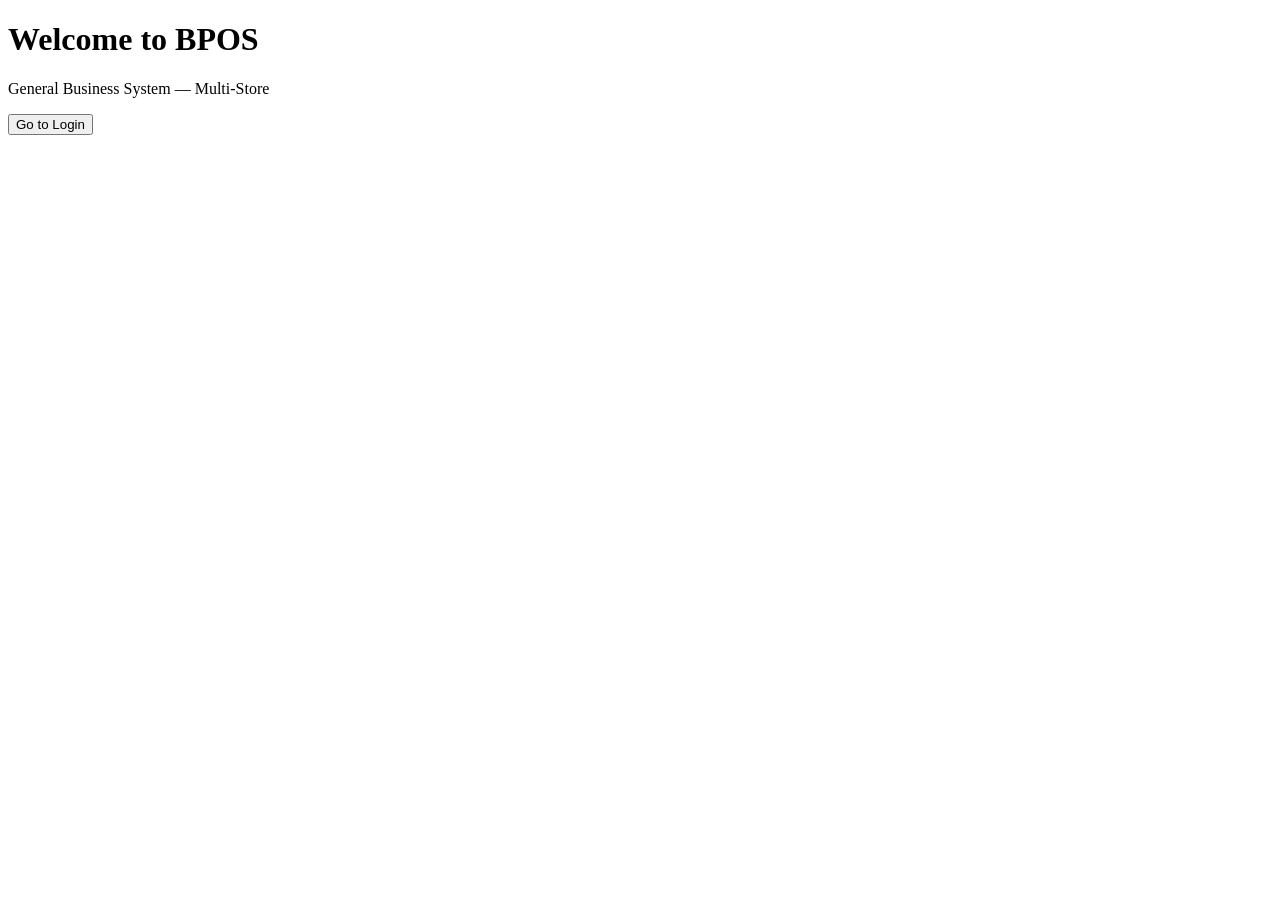
==== commit b4165f83: "Update index.html" ====
--- a/index.html
+++ b/index.html
@@ -3,1421 +3,16 @@
 <head>
   <meta charset="UTF-8">
   <meta name="viewport" content="width=device-width, initial-scale=1.0">
-  <title>Fortis POS</title>
-  <style>
-    * { box-sizing: border-box; margin: 0; padding: 0; font-family: system-ui, sans-serif; }
-    :root { --pri: #2563eb; --suc: #10b981; --wrn: #f59e0b; --err: #ef4444; --bg: #f5f7fa; --card: #fff; --txt: #1f2937; --muted: #6b7280; }
-    body { background: var(--bg); padding: 16px; max-width: 1400px; margin: 0 auto; color: var(--txt); }
-    .hidden { display: none !important; }
-    .brand-bar { display: flex; justify-content: space-between; align-items: center; background: #111827; color: white; padding: 14px 24px; border-radius: 10px; margin-bottom: 20px; }
-    .status-online { color: #34d399; font-weight: bold; }
-    .status-offline { color: #f87171; font-weight: bold; }
-    .panel { background: var(--card); padding: 24px; border-radius: 12px; box-shadow: 0 2px 12px rgba(0,0,0,0.08); margin-bottom: 20px; }
-    input, select, button { padding: 11px 14px; border: 1px solid #d1d5db; border-radius: 8px; font-size: 15px; margin: 6px 4px 8px 0; }
-    input, select { width: 100%; max-width: 320px; }
-    button { border: none; cursor: pointer; font-weight: 500; }
-    .btn-primary { background: var(--pri); color: white; }
-    .btn-success { background: var(--suc); color: white; }
-    .btn-warning { background: var(--wrn); color: white; }
-    .btn-danger { background: var(--err); color: white; }
-    .btn-secondary { background: #e5e7eb; color: #374151; }
-    .btn-sm { padding: 6px 10px; font-size: 13px; }
-    .error-msg { color: var(--err); margin: 10px 0; }
-    .role-badge { background: #dbeafe; color: #1e40af; padding: 6px 14px; border-radius: 20px; display: inline-block; margin-bottom: 15px; font-weight: 600; }
-    .tabs { display: flex; flex-wrap: wrap; gap: 6px; margin-bottom: 20px; border-bottom: 1px solid #e5e7eb; padding-bottom: 8px; }
-    .tab-btn { background: transparent; border: none; padding: 10px 16px; color: var(--muted); border-bottom: 3px solid transparent; margin-bottom: -8px; }
-    .tab-btn.active { border-bottom-color: var(--pri); color: var(--pri); font-weight: bold; }
-    .grid-2 { display: grid; grid-template-columns: 1fr 380px; gap: 20px; }
-    .cart-items { min-height: 200px; max-height: 320px; overflow-y: auto; border: 1px solid #e5e7eb; border-radius: 8px; padding: 12px; margin-bottom: 10px; }
-    .cart-item { display: flex; justify-content: space-between; align-items: center; padding: 8px 0; border-bottom: 1px solid #f3f4f6; }
-    .cart-qty { width: 50px; text-align: center; }
-    .total-row { font-size: 1.3rem; font-weight: bold; padding: 10px 0; }
-    table { width: 100%; border-collapse: collapse; margin: 12px 0; font-size: 14px; }
-    th, td { padding: 10px; text-align: left; border-bottom: 1px solid #f3f4f6; }
-    th { background: #f9fafb; font-weight: 600; }
-    .tag { display: inline-block; padding: 2px 8px; border-radius: 12px; font-size: 12px; font-weight: bold; }
-    .tag-pending { background: #fef3c7; color: #92400e; }
-    .tag-approved { background: #d1fae5; color: #065f46; }
-    .tag-rejected { background: #fee2e2; color: #991b1b; }
-    .tag-active { background: #dbeafe; color: #1e40af; }
-    .tag-expired { background: #f3f4f6; color: #4b5563; }
-    .denom-row { display: flex; gap: 8px; align-items: center; margin: 4px 0; }
-    .denom-row input { max-width: 100px; }
-    .conv-list { min-width: 220px; }
-    .messages { height: 300px; overflow-y: auto; border: 1px solid #e5e7eb; border-radius: 8px; padding: 12px; margin-bottom: 10px; background: #fafafa; }
-    .msg { margin: 6px 0; padding: 8px 12px; border-radius: 16px; max-width: 80%; }
-    .msg-me { background: var(--pri); color: white; margin-left: auto; }
-    .msg-other { background: #e5e7eb; color: #1f2937; margin-right: auto; }
-    .flex-row { display: flex; gap: 10px; flex-wrap: wrap; align-items: center; }
-    .flex-between { display: flex; justify-content: space-between; align-items: center; }
-    .muted { color: var(--muted); font-size: 13px; }
-    .admin-only, .sp-only, .cashier-only { display: initial; }
-    .hidden-role { display: none !important; }
-    .input-group { margin: 8px 0; }
-    label { font-size: 14px; font-weight: 500; display: inline-block; margin-bottom: 4px; }
-    h2, h3, h4 { margin: 16px 0 10px; }
-    hr { border: none; border-top: 1px solid #e5e7eb; margin: 16px 0; }
-  </style>
+  <title>BPOS — Business POS System</title>
+  <link rel="stylesheet" href="assets/css/style.css">
 </head>
 <body>
-<header class="brand-bar">
-  <h1>⚡ Fortis POS</h1>
-  <div class="flex-row">
-    <span id="sub-badge" class="tag tag-expired" style="margin-right:10px;">Checking...</span>
-    <span id="status-indicator" class="status-offline">Offline</span>
-    <button id="btn-logout" class="btn-secondary" style="margin-left:12px;display:none;">Logout</button>
+  <div class="splash">
+    <h1>Welcome to BPOS</h1>
+    <p>General Business System — Multi-Store</p>
+    <button onclick="window.location.href='auth/login.html'" class="btn-primary">
+      Go to Login
+    </button>
   </div>
-</header>
-<!-- LOGIN PANEL -->
-<section id="login-panel" class="panel">
-  <h2>System Login</h2>
-  <div class="input-group">
-    <label>Login As</label>
-    <select id="login-role">
-      <option value="">-- Select Role --</option>
-      <option value="admin">Admin / Owner</option>
-      <option value="cashier">Cashier</option>
-      <option value="sp">Service Provider</option>
-    </select>
-  </div>
-  <div class="input-group">
-    <label>Username</label>
-    <input type="text" id="inp-user" placeholder="Username" autocomplete="off">
-  </div>
-  <div class="input-group">
-    <label>Password</label>
-    <input type="password" id="inp-pass" placeholder="Password" autocomplete="new-password">
-  </div>
-  <button id="btn-login" class="btn-primary">Login</button>
-  <p id="login-error" class="error-msg"></p>
-</section>
-<!-- DASHBOARD -->
-<section id="dashboard" class="panel hidden">
-  <div class="flex-between">
-    <div class="role-badge" id="user-role-badge"></div>
-    <div id="shift-badge" class="muted"></div>
-  </div>
-  <nav class="tabs">
-    <!-- Cashier Tabs -->
-    <button data-tab="sales" class="tab-btn cashier-only">Sales</button>
-    <button data-tab="shift" class="tab-btn cashier-only">Shift</button>
-    <button data-tab="requests" class="tab-btn cashier-only">Requests</button>
-    <button data-tab="counts" class="tab-btn cashier-only">Stock Counts</button>
-    <button data-tab="chat" class="tab-btn">Chat</button>
-    <!-- Admin Tabs -->
-    <button data-tab="stores" class="tab-btn admin-only">Stores</button>
-    <button data-tab="cashiers" class="tab-btn admin-only">Cashiers</button>
-    <button data-tab="products" class="tab-btn admin-only">Products</button>
-    <button data-tab="overview" class="tab-btn admin-only">Sales Overview</button>
-    <button data-tab="stocks" class="tab-btn admin-only">Stocks</button>
-    <button data-tab="approvals" class="tab-btn admin-only">Approvals</button>
-    <button data-tab="counts" class="tab-btn admin-only">Stock Counts</button>
-    <button data-tab="logs" class="tab-btn admin-only">Logs</button>
-    <!-- SP Tabs -->
-    <button data-tab="subs" class="tab-btn sp-only">Subscriptions</button>
-    <button data-tab="sp-pass" class="tab-btn sp-only">Passwords</button>
-  </nav>
-  <!-- ================================= SALES TAB (CASHIER) ================================= -->
-  <div id="sales-tab" class="tab-content hidden">
-    <div class="flex-between">
-      <h3>Sales — <span id="sel-store-name">No Store Selected</span></h3>
-      <select id="sel-store-cashier" class="cashier-only" style="max-width:200px;">
-        <option value="">-- Select Store --</option>
-      </select>
-    </div>
-    <hr>
-    <div class="grid-2">
-      <div>
-        <h4>Search / Scan Product</h4>
-        <input type="text" id="prod-search" placeholder="Scan barcode or type name..." style="max-width:100%;">
-        <div id="prod-list" style="max-height:250px;overflow-y:auto;margin:10px 0;"></div>
-        <h4>Recent Transactions (Last 5)</h4>
-        <div id="recent-tnx" class="muted">None yet</div>
-      </div>
-      <div>
-        <h4>Current Transaction</h4>
-        <div id="cart-items" class="cart-items">
-          <p class="muted">No items added</p>
-        </div>
-        <div class="flex-between">
-          <span>Subtotal:</span>
-          <span id="subtotal">₱0.00</span>
-        </div>
-        <div class="flex-row" style="margin:8px 0;">
-          <label>Discount Type:</label>
-          <select id="disc-type" style="max-width:140px;">
-            <option value="none">None</option>
-            <option value="senior">Senior/PWD (5%)</option>
-            <option value="custom">Custom %</option>
-          </select>
-          <input type="number" id="disc-pct" placeholder="%" style="max-width:80px;display:none;">
-        </div>
-        <div class="flex-between total-row">
-          <span>Total:</span>
-          <span id="grand-total">₱0.00</span>
-        </div>
-        <h4>Payment Method</h4>
-        <div class="flex-row">
-          <label><input type="radio" name="pay" value="cash" checked> Cash</label>
-          <label><input type="radio" name="pay" value="gcash"> GCash</label>
-          <label><input type="radio" name="pay" value="split"> Split</label>
-        </div>
-        <div id="cash-amt-row" class="input-group">
-          <label>Cash Received:</label>
-          <input type="number" id="cash-rec" placeholder="0.00">
-          <span>Change: <strong id="change">₱0.00</strong></span>
-        </div>
-        <div id="split-row" class="input-group hidden">
-          <label>Cash Portion:</label>
-          <input type="number" id="split-cash" placeholder="0.00">
-          <label>GCash Portion:</label>
-          <input type="number" id="split-gcash" placeholder="0.00">
-        </div>
-        <button id="btn-complete" class="btn-success" style="width:100%;margin-top:10px;">Complete Transaction</button>
-      </div>
-    </div>
-  </div>
-  <!-- ================================= SHIFT TAB ================================= -->
-  <div id="shift-tab" class="tab-content hidden">
-    <h3>Shift Management</h3>
-    <div id="shift-status">
-      <p class="muted">No active shift</p>
-      <button id="btn-start-shift" class="btn-primary">Start New Shift</button>
-      <div id="shift-float-row" class="hidden">
-        <label>Opening Cash Float:</label>
-        <input type="number" id="shift-float" placeholder="0.00">
-        <button id="btn-confirm-float" class="btn-success">Confirm Float</button>
-      </div>
-    </div>
-    <div id="shift-active" class="hidden">
-      <p><strong>Shift Opened:</strong> <span id="shift-opened"></span></p>
-      <p><strong>Opening Float:</strong> ₱<span id="shift-float-val">0.00</span></p>
-      <p><strong>Net Sales:</strong> ₱<span id="shift-sales">0.00</span></p>
-      <hr>
-      <h4>Cash In / Cash Out</h4>
-      <select id="io-type">
-        <option value="cashin">Cash In</option>
-        <option value="cashout">Cash Out</option>
-      </select>
-      <input type="number" id="io-amt" placeholder="Amount">
-      <input type="text" id="io-reason" placeholder="Reason">
-      <button id="btn-io" class="btn-primary">Record</button>
-      <h4 style="margin-top:20px;">Cash In/Out Log</h4>
-      <div id="io-log"></div>
-      <hr>
-      <h4>End Shift — Cash Count by Denomination</h4>
-      <div class="denom-row">
-        <span>₱1000:</span><input type="number" class="denom" data-val="1000" placeholder="0">
-        <span>₱500:</span><input type="number" class="denom" data-val="500" placeholder="0">
-        <span>₱200:</span><input type="number" class="denom" data-val="200" placeholder="0">
-      </div>
-      <div class="denom-row">
-        <span>₱100:</span><input type="number" class="denom" data-val="100" placeholder="0">
-        <span>₱50:</span><input type="number" class="denom" data-val="50" placeholder="0">
-        <span>₱20:</span><input type="number" class="denom" data-val="20" placeholder="0">
-      </div>
-      <div class="denom-row">
-        <span>Coins:</span><input type="number" class="denom" data-val="1" placeholder="0">
-      </div>
-      <p><strong>Total Counted:</strong> ₱<span id="counted-total">0.00</span></p>
-      <p><strong>Expected Remittance:</strong> ₱<span id="expected-total">0.00</span></p>
-      <p class="muted">Difference: ₱<span id="diff-amt">0.00</span></p>
-      <button id="btn-end-shift" class="btn-danger" style="margin-top:10px;">End Shift & Logout</button>
-    </div>
-  </div>
-  <!-- ================================= REQUESTS TAB (CASHIER) ================================= -->
-  <div id="requests-tab" class="tab-content hidden">
-    <h3>Submit Requests</h3>
-    <select id="req-type">
-      <option value="void">Void Transaction</option>
-      <option value="stockout">Stock Out / Transfer</option>
-    </select>
-    <div id="void-fields" class="input-group">
-      <label>Select Transaction to Void:</label>
-      <select id="void-tnx"></select>
-      <label>Reason:</label>
-      <input type="text" id="void-reason" placeholder="Why void?">
-      <label>Correct Transaction (Optional):</label>
-      <select id="correct-tnx"><option value="">None — Customer cancelled</option></select>
-    </div>
-    <div id="stockout-fields" class="input-group hidden">
-      <label>Product:</label>
-      <select id="so-prod"></select>
-      <label>Quantity:</label>
-      <input type="number" id="so-qty" placeholder="0">
-      <label>Reason:</label>
-      <input type="text" id="so-reason" placeholder="e.g. Transfer to Store B, Personal use">
-    </div>
-    <button id="btn-submit-req" class="btn-primary">Send Request</button>
-    <h4 style="margin-top:20px;">My Requests</h4>
-    <div id="my-reqs"></div>
-  </div>
-  <!-- ================================= CHAT TAB ================================= -->
-  <div id="chat-tab" class="tab-content hidden">
-    <h3>Private Chat</h3>
-    <div class="flex-row">
-      <select id="chat-partner">
-        <option value="">-- Select Partner --</option>
-      </select>
-      <button id="btn-new-chat" class="btn-sm btn-primary">Start Chat</button>
-    </div>
-    <div id="chat-area" class="hidden">
-      <div id="chat-msgs" class="messages"></div>
-      <div class="flex-row">
-        <input type="text" id="chat-input" placeholder="Type message..." style="flex:1;margin:0;">
-        <button id="btn-send-chat" class="btn-primary">Send</button>
-      </div>
-    </div>
-  </div>
-  <!-- ================================= STORES TAB (ADMIN) ================================= -->
-  <div id="stores-tab" class="tab-content hidden">
-    <h3>Manage Stores</h3>
-    <div class="input-group">
-      <label>Store Code (auto-generate if blank):</label>
-      <input type="text" id="store-code" placeholder="Auto if blank">
-      <label>Store Name:</label>
-      <input type="text" id="store-name" placeholder="Required">
-      <label>Location:</label>
-      <input type="text" id="store-loc" placeholder="Optional">
-      <button id="btn-add-store" class="btn-primary">Add Store</button>
-    </div>
-    <h4>Store List</h4>
-    <table id="store-table">
-      <thead><tr><th>Code</th><th>Name</th><th>Location</th><th>Actions</th></tr></thead>
-      <tbody></tbody>
-    </table>
-  </div>
-  <!-- ================================= CASHIERS TAB (ADMIN) ================================= -->
-  <div id="cashiers-tab" class="tab-content hidden">
-    <h3>Manage Cashiers</h3>
-    <div class="input-group">
-      <label>First Name:</label>
-      <input type="text" id="cashier-fname" placeholder="Required">
-      <label>Last Name:</label>
-      <input type="text" id="cashier-lname" placeholder="Optional">
-      <label>Assign Store:</label>
-      <select id="cashier-store"><option value="">-- Select Store --</option></select>
-      <label>Password (4 digits):</label>
-      <input type="password" id="cashier-pass" placeholder="0000" maxlength="4">
-      <button id="btn-add-cashier" class="btn-primary">Create Cashier</button>
-    </div>
-    <h4>Cashier List</h4>
-    <table id="cashier-table">
-      <thead><tr><th>Name</th><th>Store</th><th>Password</th><th>Change Pass</th></tr></thead>
-      <tbody></tbody>
-    </table>
-  </div>
-  <!-- ================================= PRODUCTS TAB (ADMIN) ================================= -->
-  <div id="products-tab" class="tab-content hidden">
-    <h3>Add Product</h3>
-    <div class="input-group">
-      <label>Store:</label>
-      <select id="prod-store"><option value="">-- Select Store --</option></select>
-      <label>Product Name:</label>
-      <input type="text" id="prod-name" placeholder="Required">
-      <label>Barcode/SKU:</label>
-      <input type="text" id="prod-barcode" placeholder="Auto-generate if blank">
-      <label>Current Stock Qty:</label>
-      <input type="number" id="prod-qty" placeholder="0">
-      <label>Unit Price:</label>
-      <input type="number" id="prod-price" step="0.01" placeholder="0.00">
-      <button id="btn-add-prod" class="btn-primary">Save Product</button>
-    </div>
-    <h4>Product List</h4>
-    <select id="filter-prod-store"><option value="">-- All Stores --</option></select>
-    <table id="prod-table">
-      <thead><tr><th>Store</th><th>Name</th><th>Barcode</th><th>Stock</th><th>Price</th></tr></thead>
-      <tbody></tbody>
-    </table>
-  </div>
-  <!-- ================================= SALES OVERVIEW TAB (ADMIN) ================================= -->
-  <div id="overview-tab" class="tab-content hidden">
-    <h3>Sales Overview</h3>
-    <div class="flex-row">
-      <select id="ov-store"><option value="">-- All Stores --</option></select>
-      <label>From:</label><input type="date" id="ov-from">
-      <label>To:</label><input type="date" id="ov-to">
-      <button id="btn-gen-ov" class="btn-primary">Generate</button>
-    </div>
-    <h4>Summary</h4>
-    <p>Total Sales: <strong>₱<span id="ov-total">0.00</span></strong></p>
-    <p>Cash: ₱<span id="ov-cash">0.00</span> | GCash: ₱<span id="ov-gcash">0.00</span></p>
-    <table id="ov-table">
-      <thead><tr><th>Date/Time</th><th>Store</th><th>Cashier</th><th>Items</th><th>Total</th><th>Method</th></tr></thead>
-      <tbody></tbody>
-    </table>
-  </div>
-  <!-- ================================= STOCKS TAB (ADMIN) ================================= -->
-  <div id="stocks-tab" class="tab-content hidden">
-    <h3>Stocks Overview</h3>
-    <select id="stock-store"><option value="">-- Select Store --</option></select>
-    <table id="stock-table">
-      <thead><tr><th>Product</th><th>Barcode</th><th>Current Stock</th><th>Price</th></tr></thead>
-      <tbody></tbody>
-    </table>
-  </div>
-  <!-- ================================= APPROVALS TAB (ADMIN) ================================= -->
-  <div id="approvals-tab" class="tab-content hidden">
-    <h3>Pending Requests</h3>
-    <table id="req-table">
-      <thead><tr><th>Date</th><th>Type</th><th>Cashier</th><th>Detail</th><th>Status</th><th>Action</th></tr></thead>
-      <tbody></tbody>
-    </table>
-  </div>
-  <!-- ================================= STOCK COUNT TAB (ADMIN + CASHIER) ================================= -->
-  <div id="counts-tab" class="tab-content hidden">
-    <div class="admin-only">
-      <h3>Request Stock Count</h3>
-      <div class="input-group">
-        <label>Store:</label>
-        <select id="count-store"><option value="">-- Select Store --</option></select>
-        <label>Assign to Cashier:</label>
-        <select id="count-cashier"><option value="">-- Select Cashier --</option></select>
-        <label>Product(s) to Count:</label>
-        <div id="prod-checklist" style="max-height:200px;overflow-y:auto;border:1px solid #eee;padding:10px;"></div>
-        <button id="btn-send-count" class="btn-primary">Send Count Request</button>
-      </div>
-    </div>
-    <h4>Stock Count Requests</h4>
-    <div id="count-results"></div>
-  </div>
-  <!-- ================================= LOGS TAB (ADMIN) ================================= -->
-  <div id="logs-tab" class="tab-content hidden">
-    <h3>Password Change Logs</h3>
-    <table id="pw-log-table">
-      <thead><tr><th>Date/Time</th><th>Changed By</th><th>Account</th><th>Old → New</th></tr></thead>
-      <tbody></tbody>
-    </table>
-  </div>
-  <!-- ================================= SUBSCRIPTION TAB (SP) ================================= -->
-  <div id="subs-tab" class="tab-content hidden">
-    <h3>Subscription Management</h3>
-    <div class="input-group">
-      <label>Admin Username:</label>
-      <input type="text" id="sub-target-user">
-      <label>Plan:</label>
-      <select id="sub-plan">
-        <option value="week">₱199 — Weekly</option>
-        <option value="biweek">₱325 — Every 2 Weeks</option>
-        <option value="month">₱579 — Monthly</option>
-      </select>
-      <button id="btn-renew" class="btn-primary">Renew / Extend</button>
-    </div>
-    <h4>Active Subscriptions</h4>
-    <div id="sub-list"></div>
-  </div>
-  <!-- ================================= SP PASSWORD CONTROL TAB (SP) ================================= -->
-  <div id="sp-pass-tab" class="tab-content hidden">
-    <h3>Change Admin Password</h3>
-    <input type="text" id="admin-target" placeholder="Admin Username">
-    <input type="password" id="new-admin-pass" placeholder="New Password">
-    <button id="btn-sp-change-admin" class="btn-primary">Update Admin Password</button>
-    <hr>
-    <h3>Change Your Own Password</h3>
-    <input type="password" id="sp-new-pass" placeholder="New Password">
-    <button id="btn-sp-self" class="btn-primary">Update My Password</button>
-  </div>
-</section>
-<script>
-// =====================================================
-// FORTIS POS — COMPLETE FULL FEATURE VERSION (CORRECTED)
-// =====================================================
-const ROLES = { ADMIN: 'admin', SP: 'sp', CASHIER: 'cashier' };
-const DEFAULT_USERS = {
-  admin: { role: ROLES.ADMIN, pass: '8888', active: true, fname: 'Admin', lname: '', storeId: null },
-  sp: { role: ROLES.SP, pass: '19970407chan', active: true, fname: 'Service', lname: 'Provider' }
-};
-const DENOMS = [1000, 500, 200, 100, 50, 20, 1];
-// ---------- LOCAL DATABASE ----------
-class LocalDB {
-  constructor() { this.ready = this.initDB(); }
-  async initDB() {
-    return new Promise(res => {
-      const r = indexedDB.open('FortisPOS_Full', 1);
-      r.onupgradeneeded = e => { e.target.result.createObjectStore('main'); };
-      r.onsuccess = e => { this.db = e.target.result; res(); };
-    });
-  }
-  async set(k, v) {
-    await this.ready;
-    return new Promise(res => {
-      const tx = this.db.transaction('main', 'readwrite');
-      tx.objectStore('main').put(v, k);
-      tx.oncomplete = res;
-    });
-  }
-  async get(k) {
-    await this.ready;
-    return new Promise(res => {
-      const tx = this.db.transaction('main');
-      const r = tx.objectStore('main').get(k);
-      r.onsuccess = () => res(r.result);
-    });
-  }
-}
-// ---------- MAIN APP STATE ----------
-const db = new LocalDB();
-let state = {
-  currentUser: null,
-  users: {},
-  stores: [],
-  products: [],
-  transactions: [],
-  requests: [],
-  conversations: [],
-  passwordLogs: [],
-  subscriptions: {},
-  stockCounts: [],
-  shift: null,
-  cart: [],
-  idleTimer: null
-};
-// ---------- INITIALIZE DATA ----------
-async function initData() {
-  await db.ready;
-  state.users = (await db.get('users')) || { ...DEFAULT_USERS };
-  state.stores = (await db.get('stores')) || [];
-  state.products = (await db.get('products')) || [];
-  state.transactions = (await db.get('transactions')) || [];
-  state.requests = (await db.get('requests')) || [];
-  state.conversations = (await db.get('conversations')) || [];
-  state.passwordLogs = (await db.get('passwordLogs')) || [];
-  state.subscriptions = (await db.get('subscriptions')) || {};
-  state.stockCounts = (await db.get('stockCounts')) || [];
-}
-function saveAll() {
-  db.set('users', state.users);
-  db.set('stores', state.stores);
-  db.set('products', state.products);
-  db.set('transactions', state.transactions);
-  db.set('requests', state.requests);
-  db.set('conversations', state.conversations);
-  db.set('passwordLogs', state.passwordLogs);
-  db.set('subscriptions', state.subscriptions);
-  db.set('stockCounts', state.stockCounts);
-}
-// ---------- SESSION & IDLE TIMER ----------
-function resetIdleTimer() {
-  if (state.idleTimer) clearTimeout(state.idleTimer);
-  state.idleTimer = setTimeout(() => {
-    if (state.currentUser) {
-      alert('Auto-logout due to inactivity');
-      doLogout();
-    }
-  }, 10 * 60 * 1000); // 10 mins
-}
-['mousedown','keydown','touchstart'].forEach(evt => {
-  document.addEventListener(evt, resetIdleTimer);
-});
-// ---------- SUBSCRIPTION CHECK ----------
-function checkSubscription() {
-  if (!state.currentUser) return false;
-  if (state.currentUser.role === ROLES.SP) {
-    document.getElementById('sub-badge').textContent = 'SP Mode';
-    document.getElementById('sub-badge').className = 'tag tag-active';
-    return true;
-  }
-  const sub = state.subscriptions[state.currentUser.username];
-  if (!sub) {
-    document.getElementById('sub-badge').textContent = 'Trial (7 days)';
-    document.getElementById('sub-badge').className = 'tag tag-warning';
-    return true;
-  }
-  const now = Date.now();
-  if (now > sub.expiry) {
-    document.getElementById('sub-badge').textContent = 'Expired';
-    document.getElementById('sub-badge').className = 'tag tag-expired';
-    return false;
-  }
-  const daysLeft = Math.ceil((sub.expiry - now) / 86400000);
-  document.getElementById('sub-badge').textContent = `Active (${daysLeft}d left)`;
-  document.getElementById('sub-badge').className = 'tag tag-active';
-  return true;
-}
-// ---------- LOGIN ----------
-async function doLogin(selectedRole, u, p) {
-  const user = state.users[u];
-  if (!user) return alert('Username not found');
-  if (user.role !== selectedRole) return alert(`This account is not a ${selectedRole}. Please select correct role.`);
-  if (user.pass !== p) return alert('Invalid password');
-  if (!user.active) return alert('Account disabled');
-  state.currentUser = { username: u, role: user.role, fname: user.fname, lname: user.lname, storeId: user.storeId };
-  sessionStorage.setItem('fu', JSON.stringify(state.currentUser));
-  if (!checkSubscription() && user.role !== ROLES.SP) {
-    alert('Subscription expired — contact Service Provider');
-    state.currentUser = null;
-    sessionStorage.removeItem('fu');
-    return;
-  }
-  showDashboard();
-}
-// ---------- LOGOUT ----------
-function doLogout() {
-  state.currentUser = null;
-  state.shift = null;
-  state.cart = [];
-  sessionStorage.removeItem('fu');
-  // Clear all password fields
-  document.querySelectorAll('input[type="password"]').forEach(i => i.value = '');
-  // Clear login fields too
-  ['inp-user','inp-pass','login-role'].forEach(id=>{ const el=document.getElementById(id); if(el)el.value=''; });
-  location.reload();
-}
-// ---------- RENDER UI HELPERS ----------
-function showDashboard() {
-  document.getElementById('login-panel').classList.add('hidden');
-  document.getElementById('dashboard').classList.remove('hidden');
-  document.getElementById('btn-logout').style.display = 'block';
-  const u = state.currentUser;
-  document.getElementById('user-role-badge').textContent = `${u.fname || u.username} — ${u.role.toUpperCase()}`;
-  
-  // Role visibility
-  document.querySelectorAll('.admin-only').forEach(el => {
-    el.classList.toggle('hidden-role', u.role !== ROLES.ADMIN);
-  });
-  document.querySelectorAll('.sp-only').forEach(el => {
-    el.classList.toggle('hidden-role', u.role !== ROLES.SP);
-  });
-  document.querySelectorAll('.cashier-only').forEach(el => {
-    el.classList.toggle('hidden-role', u.role !== ROLES.CASHIER);
-  });
-  populateStoreSelects();
-  populateChatPartners();
-  checkSubscription();
-  renderStores();
-  renderCashiers();
-  renderProducts();
-  renderTransactions();
-  renderRequests();
-  renderPasswordLogs();
-  renderSubList();
-  renderStockCounts();
-  updateShiftUI();
-}
-
-function populateStoreSelects() {
-  const opts = s => `<option value="${s.id}">${s.name}</option>`;
-  const sel = state.stores.map(opts).join('');
-  ['sel-store-cashier','cashier-store','prod-store','ov-store','stock-store','count-store'].forEach(id => {
-    const el = document.getElementById(id);
-    if (el) {
-      const cur = el.value;
-      el.innerHTML = `<option value="">-- Select --</option>` + sel;
-      el.value = cur;
-    }
-  });
-}
-
-function populateChatPartners() {
-  const sel = document.getElementById('chat-partner');
-  sel.innerHTML = `<option value="">-- Select Partner --</option>`;
-  const myRole = state.currentUser.role;
-  // Role-based privacy: Cashier ↔ Admin, Cashier ↔ SP, Admin ↔ SP
-  Object.entries(state.users).forEach(([un, u]) => {
-    if (un === state.currentUser.username) return;
-    let show = false;
-    if (myRole === ROLES.CASHIER) show = (u.role === ROLES.ADMIN || u.role === ROLES.SP);
-    if (myRole === ROLES.ADMIN) show = (u.role === ROLES.CASHIER || u.role === ROLES.SP);
-    if (myRole === ROLES.SP) show = (u.role === ROLES.ADMIN || u.role === ROLES.CASHIER);
-    if (show) {
-      sel.innerHTML += `<option value="${un}">${u.fname || un} (${u.role})</option>`;
-    }
-  });
-}
-
-function makeConv(userA, userB) {
-  const id = [userA, userB].sort().join('_');
-  let c = state.conversations.find(x => x.id === id);
-  if (!c) {
-    c = { id, participants: [userA, userB], messages: [], createdAt: new Date().toISOString() };
-    state.conversations.push(c);
-    saveAll();
-  }
-  return c;
-}
-function getConvWith(other) {
-  const id = [state.currentUser.username, other].sort().join('_');
-  return state.conversations.find(c => c.id === id);
-}
-function renderChat(c) {
-  const box = document.getElementById('chat-msgs');
-  box.innerHTML = c.messages.map(m => `
-    <div class="msg ${m.sender === state.currentUser.username ? 'msg-me' : 'msg-other'}">
-      <small class="muted">${m.sender}</small><br>
-      ${m.text}
-    </div>
-  `).join('');
-  box.scrollTop = box.scrollHeight;
-}
-// ---------- STORE MANAGEMENT ----------
-function renderStores() {
-  const tb = document.querySelector('#store-table tbody');
-  tb.innerHTML = state.stores.map(s => `
-    <tr>
-      <td>${s.code}</td>
-      <td>${s.name}</td>
-      <td>${s.location || '-'}</td>
-      <td><button class="btn-sm btn-danger" data-del-store="${s.id}">Delete</button></td>
-    </tr>
-  `).join('');
-}
-document.addEventListener('click', e => {
-  if (e.target.dataset.delStore) {
-    state.stores = state.stores.filter(s => s.id !== e.target.dataset.delStore);
-    saveAll(); renderStores(); populateStoreSelects();
-  }
-});
-document.getElementById('btn-add-store')?.addEventListener('click', () => {
-  const name = document.getElementById('store-name').value.trim();
-  if (!name) return alert('Enter store name');
-  const code = document.getElementById('store-code').value.trim() || `ST-${String(state.stores.length+1).padStart(3,'0')}`;
-  state.stores.push({ id: code, code, name, location: document.getElementById('store-loc').value.trim() });
-  saveAll(); renderStores(); populateStoreSelects();
-  document.getElementById('store-name').value = ''; document.getElementById('store-code').value = ''; document.getElementById('store-loc').value = '';
-});
-// ---------- CASHIER MANAGEMENT ----------
-function renderCashiers() {
-  const tb = document.querySelector('#cashier-table tbody');
-  tb.innerHTML = Object.entries(state.users)
-    .filter(([_,u]) => u.role === ROLES.CASHIER)
-    .map(([un, u]) => {
-      const store = state.stores.find(s => s.id === u.storeId);
-      return `<tr>
-        <td>${u.fname} ${u.lname || ''}</td>
-        <td>${store?.name || '-'}</td>
-        <td>••••</td>
-        <td>
-          <input type="password" id="newpass-${un}" placeholder="New 4-digit" style="max-width:140px;">
-          <button class="btn-sm btn-primary" data-setpass="${un}">Update</button>
-        </td>
-      </tr>`;
-    }).join('');
-}
-document.getElementById('btn-add-cashier')?.addEventListener('click', () => {
-  const fname = document.getElementById('cashier-fname').value.trim();
-  const lname = document.getElementById('cashier-lname').value.trim();
-  const storeId = document.getElementById('cashier-store').value;
-  const pass = document.getElementById('cashier-pass').value.trim();
-  if (!fname || !/^\d{4}$/.test(pass)) return alert('Enter name and 4-digit password');
-  const un = fname.toLowerCase().replace(/\s/g,'') + Date.now().toString(36).slice(0,3);
-  state.users[un] = { role: ROLES.CASHIER, pass, active: true, fname, lname, storeId };
-  saveAll(); renderCashiers();
-  document.getElementById('cashier-fname').value = ''; document.getElementById('cashier-lname').value = ''; document.getElementById('cashier-pass').value = '';
-});
-document.addEventListener('click', e => {
-  if (e.target.dataset.setpass) {
-    const target = e.target.dataset.setpass;
-    const newPass = document.getElementById(`newpass-${target}`).value.trim();
-    if (!/^\d{4}$/.test(newPass)) return alert('Use 4-digit password');
-    const oldPass = state.users[target].pass;
-    state.users[target].pass = newPass;
-    state.passwordLogs.unshift({
-      ts: new Date().toISOString(), by: state.currentUser.username, target, old: '••••', new: '••••'
-    });
-    saveAll(); renderCashiers(); renderPasswordLogs();
-    alert('Password updated');
-  }
-});
-// ---------- PRODUCTS ----------
-function renderProducts(filterStore='') {
-  const store = filterStore || document.getElementById('filter-prod-store')?.value || '';
-  const list = store ? state.products.filter(p => p.storeId === store) : state.products;
-  const tb = document.querySelector('#prod-table tbody');
-  tb.innerHTML = list.map(p => `
-    <tr>
-      <td>${state.stores.find(s=>s.id===p.storeId)?.name||'?'}</td>
-      <td>${p.name}</td>
-      <td>${p.barcode}</td>
-      <td>${p.qty}</td>
-      <td>₱${p.price.toFixed(2)}</td>
-    </tr>
-  `).join('');
-  // Product checklist for stock count
-  const cl = document.getElementById('prod-checklist');
-  if (cl) {
-    const sid = document.getElementById('count-store')?.value;
-    const pl = sid ? state.products.filter(p => p.storeId === sid) : state.products;
-    cl.innerHTML = pl.map(p => `<label><input type="checkbox" class="count-prod" value="${p.id}"> ${p.name}</label>`).join('<br>');
-  }
-  // Stock out select
-  const so = document.getElementById('so-prod');
-  if (so) {
-    const sid = document.getElementById('sel-store-cashier')?.value;
-    const pl = sid ? state.products.filter(p => p.storeId === sid && p.qty > 0) : [];
-    so.innerHTML = `<option value="">-- Select Product --</option>` + pl.map(p => `<option value="${p.id}">${p.name} (${p.qty})</option>`).join('');
-  }
-}
-document.getElementById('btn-add-prod')?.addEventListener('click', () => {
-  const storeId = document.getElementById('prod-store').value;
-  const name = document.getElementById('prod-name').value.trim();
-  let bc = document.getElementById('prod-barcode').value.trim();
-  const qty = parseFloat(document.getElementById('prod-qty').value) || 0;
-  const price = parseFloat(document.getElementById('prod-price').value) || 0;
-  if (!storeId || !name) return alert('Select store and enter name');
-  if (!bc) bc = 'SKU-' + Date.now().toString(36).toUpperCase();
-  state.products.push({ id: bc, storeId, name, barcode: bc, qty, price });
-  saveAll(); renderProducts(); renderStocks();
-  document.getElementById('prod-name').value = ''; document.getElementById('prod-barcode').value = '';
-  document.getElementById('prod-qty').value = ''; document.getElementById('prod-price').value = '';
-});
-document.getElementById('filter-prod-store')?.addEventListener('change', e => renderProducts(e.target.value));
-// ---------- SALES / CART ----------
-function renderProdList(filter='') {
-  const sid = document.getElementById('sel-store-cashier').value;
-  if (!sid) { document.getElementById('prod-list').innerHTML = '<p class="muted">Select store first</p>'; return; }
-  const list = state.products.filter(p => p.storeId === sid && p.qty > 0 &&
-    (p.name.toLowerCase().includes(filter.toLowerCase()) || p.barcode.includes(filter)));
-  document.getElementById('prod-list').innerHTML = list.map(p => `
-    <div style="padding:6px;border-bottom:1px solid #eee;cursor:pointer;" data-add-prod="${p.id}">
-      <strong>${p.name}</strong> — ₱${p.price.toFixed(2)} (${p.qty} left)<br>
-      <span class="muted">${p.barcode}</span>
-    </div>
-  `).join('');
-}
-document.addEventListener('click', e => {
-  if (e.target.dataset.addProd) {
-    const prod = state.products.find(p => p.id === e.target.dataset.addProd);
-    const ex = state.cart.find(x => x.id === prod.id);
-    if (ex) ex.qty++;
-    else state.cart.push({ ...prod, qty:1 });
-    updateCart();
-  }
-});
-document.getElementById('prod-search')?.addEventListener('input', e => renderProdList(e.target.value));
-document.getElementById('sel-store-cashier')?.addEventListener('change', e => {
-  state.cart = []; // Clear cart on store change
-  updateCart();
-  renderProdList();
-  const s = state.stores.find(x=>x.id===e.target.value);
-  document.getElementById('sel-store-name').textContent = s?.name || 'No Store Selected';
-  renderVoidOptions();
-});
-function updateCart() {
-  const container = document.getElementById('cart-items');
-  if (!state.cart.length) {
-    container.innerHTML = '<p class="muted">No items added</p>';
-    document.getElementById('subtotal').textContent = '₱0.00';
-    document.getElementById('grand-total').textContent = '₱0.00';
-    return;
-  }
-  let subtotal = 0;
-  container.innerHTML = state.cart.map(item => {
-    const st = item.price * item.qty; subtotal += st;
-    return `<div class="cart-item">
-      <div>
-        <strong>${item.name
-                                    
-
-                   }</strong>
-        <br><span class="muted">Qty: ${item.qty}</span>
-      </div>
-      <div style="text-align:right;">
-        ₱${st.toFixed(2)}
-        <br>
-        <button class="btn-sm btn-secondary" data-qty-minus="${item.id}">−</button>
-        <button class="btn-sm btn-secondary" data-qty-plus="${item.id}">+</button>
-        <button class="btn-sm btn-danger" data-remove="${item.id}">×</button>
-      </div>
-    </div>`;
-  }).join('');
-
-  document.getElementById('subtotal').textContent = `₱${subtotal.toFixed(2)}`;
-
-  // --- Discount computation ---
-  let discType = document.getElementById('disc-type').value;
-  let discPct = 0;
-  if (discType === 'senior') discPct = 5;
-  if (discType === 'custom') discPct = parseFloat(document.getElementById('disc-pct').value) || 0;
-  let discountAmt = subtotal * discPct / 100;
-  let grandTotal = subtotal - discountAmt;
-
-  document.getElementById('grand-total').textContent = `₱${grandTotal.toFixed(2)}`;
-  updateChange(grandTotal);
-}
-
-// Cart quantity & remove handlers
-document.addEventListener('click', e => {
-  if (e.target.dataset.qtyMinus) {
-    const it = state.cart.find(x => x.id === e.target.dataset.qtyMinus);
-    if (it) {
-      it.qty--;
-      if (it.qty <= 0) state.cart = state.cart.filter(x => x.id !== it.id);
-      updateCart();
-    }
-  }
-  if (e.target.dataset.qtyPlus) {
-    const it = state.cart.find(x => x.id === e.target.dataset.qtyPlus);
-    if (it) { it.qty++; updateCart(); }
-  }
-  if (e.target.dataset.remove) {
-    state.cart = state.cart.filter(x => x.id !== e.target.dataset.remove);
-    updateCart();
-  }
-});
-
-function updateChange(grandTotal) {
-  grandTotal = grandTotal ?? parseFloat(document.getElementById('grand-total').textContent.replace(/[^0-9.]/g, '')) || 0;
-  let payMode = document.querySelector('input[name="pay"]:checked').value;
-  let cashRec = 0;
-  if (payMode === 'cash') {
-    cashRec = parseFloat(document.getElementById('cash-rec').value) || 0;
-  } else if (payMode === 'split') {
-    cashRec = parseFloat(document.getElementById('split-cash').value) || 0;
-  }
-  let change = cashRec - grandTotal;
-  document.getElementById('change').textContent = `₱${Math.max(0, change).toFixed(2)}`;
-}
-
-// Show/hide discount & payment fields
-document.getElementById('disc-type')?.addEventListener('change', e => {
-  document.getElementById('disc-pct').style.display = e.target.value === 'custom' ? 'inline-block' : 'none';
-  updateCart();
-});
-document.getElementById('disc-pct')?.addEventListener('input', updateCart);
-
-document.querySelectorAll('input[name="pay"]').forEach(r => {
-  r.addEventListener('change', e => {
-    document.getElementById('cash-amt-row').classList.toggle('hidden', e.target.value !== 'cash');
-    document.getElementById('split-row').classList.toggle('hidden', e.target.value !== 'split');
-    updateCart();
-  });
-});
-['cash-rec','split-cash','split-gcash'].forEach(id => {
-  document.getElementById(id)?.addEventListener('input', () => {
-    let gt = parseFloat(document.getElementById('grand-total').textContent.replace(/[^0-9.]/g, '')) || 0;
-    updateChange(gt);
-  });
-});
-
-// --- Complete Transaction ---
-document.getElementById('btn-complete')?.addEventListener('click', () => {
-  if (!state.shift) return alert('Start your shift first');
-  if (!state.cart.length) return alert('No items in transaction');
-
-  let grandTotal = parseFloat(document.getElementById('grand-total').textContent.replace(/[^0-9.]/g, '')) || 0;
-  let payMode = document.querySelector('input[name="pay"]:checked').value;
-  let cashAmt = 0, gcashAmt = 0;
-
-  if (payMode === 'cash') {
-    cashAmt = parseFloat(document.getElementById('cash-rec').value) || 0;
-    if (cashAmt < grandTotal) return alert('Insufficient cash amount');
-  } else if (payMode === 'gcash') {
-    gcashAmt = grandTotal;
-  } else { // split
-    cashAmt = parseFloat(document.getElementById('split-cash').value) || 0;
-    gcashAmt = parseFloat(document.getElementById('split-gcash').value) || 0;
-    if (cashAmt + gcashAmt < grandTotal) return alert('Total payment is less than amount due');
-  }
-
-  // Deduct stock
-  const storeId = document.getElementById('sel-store-cashier').value;
-  state.cart.forEach(item => {
-    const prod = state.products.find(p => p.id === item.id && p.storeId === storeId);
-    if (prod) prod.qty -= item.qty;
-  });
-
-  // Record transaction
-  const tnx = {
-    id: 'TNX-' + Date.now(),
-    storeId,
-    cashier: state.currentUser.username,
-    items: [...state.cart],
-    subtotal: parseFloat(document.getElementById('subtotal').textContent.replace(/[^0-9.]/g, '')),
-    discount: document.getElementById('disc-type').value,
-    grandTotal,
-    cashAmt,
-    gcashAmt,
-    change: payMode==='cash' ? (cashAmt - grandTotal) : 0,
-    timestamp: new Date().toISOString()
-  };
-  state.transactions.unshift(tnx);
-
-  // Update shift sales
-  state.shift.sales += grandTotal;
-
-  state.cart = [];
-  saveAll();
-  updateCart();
-  renderTransactions();
-  updateShiftUI();
-  alert('Transaction Complete!');
-  document.getElementById('cash-rec').value = '';
-  document.getElementById('split-cash').value = '';
-  document.getElementById('split-gcash').value = '';
-});
-
-function renderTransactions() {
-  const recent = state.transactions.slice(0,5);
-  document.getElementById('recent-tnx').innerHTML = recent.length === 0
-    ? '<p class="muted">None yet</p>'
-    : recent.map(t => `
-        <div style="padding:4px 0;border-bottom:1px solid #eee;font-size:13px;">
-          <strong>${t.id}</strong> — ₱${t.grandTotal.toFixed(2)}<br>
-          <span class="muted">${new Date(t.timestamp).toLocaleString()}</span>
-        </div>
-      `).join('');
-
-  // Admin overview table
-  const ovTbl = document.querySelector('#ov-table tbody');
-  if (ovTbl) {
-    let filtered = [...state.transactions];
-    const store = document.getElementById('ov-store')?.value;
-    const from = document.getElementById('ov-from')?.value;
-    const to = document.getElementById('ov-to')?.value;
-    if (store) filtered = filtered.filter(t => t.storeId === store);
-    if (from) filtered = filtered.filter(t => new Date(t.timestamp) >= new Date(from));
-    if (to) filtered = filtered.filter(t => new Date(t.timestamp) <= new Date(to+'T23:59:59'));
-
-    ovTbl.innerHTML = filtered.map(t => `
-      <tr>
-        <td>${new Date(t.timestamp).toLocaleString()}</td>
-        <td>${state.stores.find(s=>s.id===t.storeId)?.name||'-'}</td>
-        <td>${t.cashier}</td>
-        <td>${t.items.length} item(s)</td>
-        <td>₱${t.grandTotal.toFixed(2)}</td>
-        <td>${t.cashAmt>0&&t.gcashAmt>0?'Split':t.cashAmt>0?'Cash':'GCash'}</td>
-      </tr>
-    `).join('');
-
-    document.getElementById('ov-total').textContent = filtered.reduce((s,t)=>s+t.grandTotal,0).toFixed(2);
-    document.getElementById('ov-cash').textContent = filtered.reduce((s,t)=>s+t.cashAmt,0).toFixed(2);
-    document.getElementById('ov-gcash').textContent = filtered.reduce((s,t)=>s+t.gcashAmt,0).toFixed(2);
-  }
-
-  // Void dropdowns
-  renderVoidOptions();
-}
-
-function renderVoidOptions() {
-  const vSel = document.getElementById('void-tnx');
-  const cSel = document.getElementById('correct-tnx');
-  if (!vSel || !cSel) return;
-  const storeId = document.getElementById('sel-store-cashier')?.value;
-  const list = storeId ? state.transactions.filter(t => t.storeId === storeId && t.status !== 'voided') : [];
-  vSel.innerHTML = list.length ? `<option value="">-- Select Transaction --</option>` + list.map(t =>
-    `<option value="${t.id}">${t.id} — ₱${t.grandTotal.toFixed(2)}</option>`
-  ).join('') : '<option value="">No transactions yet</option>';
-
-  cSel.innerHTML = '<option value="">None — Customer cancelled</option>' + list.map(t =>
-    `<option value="${t.id}">${t.id} — ₱${t.grandTotal.toFixed(2)}</option>`
-  ).join('');
-}
-
-// --- SHIFT MANAGEMENT ---
-document.getElementById('btn-start-shift')?.addEventListener('click', () => {
-  document.getElementById('shift-float-row').classList.remove('hidden');
-});
-document.getElementById('btn-confirm-float')?.addEventListener('click', () => {
-  const storeId = document.getElementById('sel-store-cashier').value;
-  if (!storeId) return alert('Select store first');
-  const float = parseFloat(document.getElementById('shift-float').value) || 0;
-  state.shift = {
-    opened: new Date().toISOString(),
-    storeId,
-    float,
-    sales: 0,
-    ioLog: []
-  };
-  saveAll();
-  updateShiftUI();
-});
-
-function updateShiftUI() {
-  if (!state.shift) {
-    document.getElementById('shift-status').classList.remove('hidden');
-    document.getElementById('shift-active').classList.add('hidden');
-    document.getElementById('shift-badge').textContent = 'No active shift';
-    return;
-  }
-  document.getElementById('shift-status').classList.add('hidden');
-  document.getElementById('shift-active').classList.remove('hidden');
-  document.getElementById('shift-opened').textContent = new Date(state.shift.opened).toLocaleString();
-  document.getElementById('shift-float-val').textContent = state.shift.float.toFixed(2);
-  document.getElementById('shift-sales').textContent = state.shift.sales.toFixed(2);
-  document.getElementById('shift-badge').textContent = `Shift active — ${state.stores.find(s=>s.id===state.shift.storeId)?.name||''}`;
-
-  // Cash In/Out Log
-  document.getElementById('io-log').innerHTML = (state.shift.ioLog||[]).map(io => `
-    <div style="padding:4px 0;border-bottom:1px solid #eee;">
-      <strong>${io.type==='cashin'?'Cash In':'Cash Out'}</strong> — ₱${io.amount.toFixed(2)}<br>
-      <span class="muted">${io.reason} | ${new Date(io.ts).toLocaleString()}</span>
-    </div>
-  `).join('');
-
-  computeDenomTotal();
-}
-
-document.getElementById('btn-io')?.addEventListener('click', () => {
-  if (!state.shift) return alert('No active shift');
-  const type = document.getElementById('io-type').value;
-  const amt = parseFloat(document.getElementById('io-amt').value) || 0;
-  const reason = document.getElementById('io-reason').value.trim() || '(no reason)';
-  if (amt <= 0) return alert('Enter valid amount');
-  state.shift.ioLog.push({ type, amount: amt, reason, ts: new Date().toISOString() });
-  saveAll();
-  updateShiftUI();
-  document.getElementById('io-amt').value = ''; document.getElementById('io-reason').value = '';
-});
-
-function computeDenomTotal() {
-  let total = 0;
-  document.querySelectorAll('.denom').forEach(inp => {
-    const val = parseInt(inp.dataset.val);
-    const qty = parseInt(inp.value) || 0;
-    total += val * qty;
-  });
-  document.getElementById('counted-total').textContent = total.toFixed(2);
-
-  // Expected = float + sales + cashin - cashout
-  const cashInTotal = (state.shift?.ioLog||[]).filter(i=>i.type==='cashin').reduce((s,i)=>s+i.amount,0);
-  const cashOutTotal = (state.shift?.ioLog||[]).filter(i=>i.type==='cashout').reduce((s,i)=>s+i.amount,0);
-  const expected = (state.shift?.float||0) + (state.shift?.sales||0) + cashInTotal - cashOutTotal;
-  document.getElementById('expected-total').textContent = expected.toFixed(2);
-  document.getElementById('diff-amt').textContent = (total - expected).toFixed(2);
-}
-document.addEventListener('input', e => {
-  if (e.target.classList.contains('denom')) computeDenomTotal();
-});
-
-document.getElementById('btn-end-shift')?.addEventListener('click', () => {
-  if (!state.shift) return alert('No active shift');
-  if (!confirm('Are you sure you want to end this shift and logout?')) return;
-  state.shift.closed = new Date().toISOString();
-  state.shift.remitted = parseFloat(document.getElementById('counted-total').textContent);
-  saveAll();
-  alert('Shift closed. Thank you!');
-  doLogout();
-});
-
-// --- REQUESTS ---
-document.getElementById('req-type')?.addEventListener('change', e => {
-  document.getElementById('void-fields').classList.toggle('hidden', e.target.value !== 'void');
-  document.getElementById('stockout-fields').classList.toggle('hidden', e.target.value !== 'stockout');
-});
-document.getElementById('btn-submit-req')?.addEventListener('click', () => {
-  const type = document.getElementById('req-type').value;
-  const storeId = document.getElementById('sel-store-cashier').value;
-  if (!storeId) return alert('Select store first');
-
-  let req = {
-    id: 'REQ-' + Date.now(),
-    type,
-    storeId,
-    cashier: state.currentUser.username,
-    status: 'pending',
-    timestamp: new Date().toISOString()
-  };
-
-  if (type === 'void') {
-    req.voidTnx = document.getElementById('void-tnx').value;
-    req.correctTnx = document.getElementById('correct-tnx').value || null;
-    req.reason = document.getElementById('void-reason').value.trim();
-    if (!req.voidTnx || !req.reason) return alert('Select transaction and enter reason');
-  } else {
-    req.prodId = document.getElementById('so-prod').value;
-    req.qty = parseFloat(document.getElementById('so-qty').value) || 0;
-    req.reason = document.getElementById('so-reason').value.trim();
-    if (!req.prodId || req.qty <= 0 || !req.reason) return alert('Fill all stock out details');
-  }
-
-  state.requests.push(req);
-  saveAll(); renderRequests();
-  alert('Request sent to Admin');
-  // clear fields
-  document.getElementById('void-tnx').value=''; document.getElementById('void-reason').value='';
-  document.getElementById('so-prod').value=''; document.getElementById('so-qty').value=''; document.getElementById('so-reason').value='';
-});
-
-function renderRequests() {
-  // Cashier view
-  const myList = document.getElementById('my-reqs');
-  if (myList) {
-    myList.innerHTML = state.requests.filter(r => r.cashier === state.currentUser.username)
-      .map(r => `
-        <div style="padding:8px;border-bottom:1px solid #eee;">
-          <strong>${r.type==='void'?'Void Request':'Stock Out'}</strong>
-          <span class="tag tag-${r.status==='pending'?'pending':r.status==='approved'?'approved':'rejected'}">${r.status}</span><br>
-          Reason: ${r.reason}<br>
-          <span class="muted">${new Date(r.timestamp).toLocaleString()}</span>
-        </div>
-      `).join('') || '<p class="muted">No requests yet</p>';
-  }
-
-  // Admin approvals
-  const appTbl = document.querySelector('#req-table tbody');
-  if (appTbl) {
-    appTbl.innerHTML = state.requests.map(r => `
-      <tr>
-        <td>${new Date(r.timestamp).toLocaleString()}</td>
-        <td>${r.type==='void'?'Void':'Stock Out'}</td>
-        <td>${r.cashier}</td>
-        <td>${r.type==='void' ? ('Txn: ' + r.voidTnx + (r.correctTnx?(' → '+r.correctTnx):' (cancelled)')) : ('Prod: '+r.prodId+' Qty:'+r.qty+' — '+r.reason)}</td>
-        <td><span class="tag tag-${r.status==='pending'?'pending':r.status==='approved'?'approved':'rejected'}">${r.status}</span></td>
-        <td>
-          ${r.status==='pending'?`
-            <button class="btn-sm btn-success" data-approve="${r.id}">Approve</button>
-            <button class="btn-sm btn-danger" data-reject="${r.id}">Reject</button>
-          `:'—'}
-        </td>
-      </tr>
-    `).join('');
-  }
-}
-document.addEventListener('click', e => {
-  if (e.target.dataset.approve) {
-    const req = state.requests.find(r => r.id === e.target.dataset.approve);
-    if (!req) return;
-    req.status = 'approved';
-    // Apply void: mark transaction
-    if (req.type === 'void') {
-      const tnx = state.transactions.find(t => t.id === req.voidTnx);
-      if (tnx) tnx.status = 'voided';
-    }
-    // Apply stock out
-    if (req.type === 'stockout') {
-      const prod = state.products.find(p => p.id === req.prodId && p.storeId === req.storeId);
-      if (prod) prod.qty = Math.max(0, prod.qty - req.qty);
-    }
-    saveAll(); renderRequests(); renderProducts(); renderTransactions();
-  }
-  if (e.target.dataset.reject) {
-    const req = state.requests.find(r => r.id === e.target.dataset.reject);
-    if (req) { req.status = 'rejected'; saveAll(); renderRequests(); }
-  }
-});
-
-// --- STOCKS TAB ---
-function renderStocks() {
-  const store = document.getElementById('stock-store')?.value;
-  const list = store ? state.products.filter(p => p.storeId === store) : state.products;
-  const tb = document.querySelector('#stock-table tbody');
-  if (tb) tb.innerHTML = list.map(p => `
-    <tr>
-      <td>${p.name}</td>
-      <td>${p.barcode}</td>
-      <td>${p.qty}</td>
-      <td>₱${p.price.toFixed(2)}</td>
-    </tr>
-  `).join('');
-}
-document.getElementById('stock-store')?.addEventListener('change', renderStocks);
-
-// --- STOCK COUNT ---
-document.getElementById('btn-send-count')?.addEventListener('click', () => {
-  const storeId = document.getElementById('count-store').value;
-  const assignTo = document.getElementById('count-cashier').value;
-  const selected = [...document.querySelectorAll('.count-prod:checked')].map(c => c.value);
-  if (!storeId || !assignTo || !selected.length) return alert('Fill all count request details');
-  state.stockCounts.push({
-    id: 'COUNT-' + Date.now(),
-    storeId,
-    assignTo,
-    prodIds: selected,
-    status: 'pending',
-    requestedAt: new Date().toISOString(),
-    requestedBy: state.currentUser.username,
-    actualCounts: {}
-  });
-  saveAll(); renderStockCounts();
-  alert('Count request sent');
-});
-
-function renderStockCounts() {
-  const container = document.getElementById('count-results');
-  if (!container) return;
-  const myName = state.currentUser.username;
-  const isCashier = state.currentUser.role === ROLES.CASHIER;
-
-  container.innerHTML = state.stockCounts.filter(c => isCashier ? c.assignTo === myName : true)
-    .map(c => {
-      const storeName = state.stores.find(s => s.id === c.storeId)?.name || '?';
-      const prods = c.prodIds.map(pid => state.products.find(p => p.id === pid)).filter(Boolean);
-      return `
-        <div style="padding:12px;border:1px solid #ddd;border-radius:8px;margin-bottom:10px;">
-          <strong>Count Request — ${storeName}</strong><br>
-          Status: <span class="tag ${c.status==='pending'?'tag-pending':'tag-approved'}">${c.status}</span><br>
-          Requested: ${new Date(c.requestedAt).toLocaleString()}<br>
-          ${isCashier && c.status==='pending' ? `
-            <div style="margin-top:8px;">
-              ${prods.map(p => `
-                <div style="margin:4px 0;">
-                  <label>${p.name} (System: ${p.qty})</label>
-                  <input type="number" class="count-input" data-count-id="${c.id}" data-prod-id="${p.id}" placeholder="Actual count" style="max-width:140px;">
-                </div>
-              `).join('')}
-              <button class="btn-primary" data-submit-count="${c.id}" style="margin-top:8px;">Submit Count</button>
-            </div>
-          ` : `
-            <div style="margin-top:6px;">
-              ${prods.map(p => `
-                <div>${p.name}: System ${p.qty} / Actual ${c.actualCounts[p.id] ?? '(not submitted)'}</div>
-              `).join('')}
-            </div>
-          `}
-        </div>
-      `;
-    }).join('') || '<p class="muted">No stock count requests</p>';
-}
-document.addEventListener('click', e => {
-  if (e.target.dataset.submitCount) {
-    const countId = e.target.dataset.submitCount;
-    const rec = state.stockCounts.find(c => c.id === countId);
-    if (!rec) return;
-    document.querySelectorAll(`[data-count-id="${countId}"]`).forEach(inp => {
-      rec.actualCounts[inp.dataset.prodId] = parseInt(inp.value) || 0;
-    });
-    rec.status = 'submitted';
-    rec.submittedAt = new Date().toISOString();
-    saveAll(); renderStockCounts();
-    alert('Count submitted to Admin');
-  }
-});
-
-// --- PASSWORD LOGS ---
-function renderPasswordLogs() {
-  const tb = document.querySelector('#pw-log-table tbody');
-  if (tb) tb.innerHTML = state.passwordLogs.map(l => `
-    <tr>
-      <td>${new Date(l.ts).toLocaleString()}</td>
-      <td>${l.by}</td>
-      <td>${l.target}</td>
-      <td>${l.old} → ${l.new}</td>
-    </tr>
-  `).join('');
-}
-
-// --- SUBSCRIPTION ---
-document.getElementById('btn-renew')?.addEventListener('click', () => {
-  const targetUser = document.getElementById('sub-target-user').value.trim();
-  const plan = document.getElementById('sub-plan').value;
-  if (!targetUser) return alert('Enter Admin username');
-
-  let days;
-  if (plan === 'week') days = 7;
-  else if (plan === 'biweek') days = 14;
-  else days = 30;
-
-  const expiry = Date.now() + days*86400000;
-  state.subscriptions[targetUser] = { plan, expiry, renewedAt: new Date().toISOString() };
-  saveAll(); renderSubList(); checkSubscription();
-  alert('Subscription updated');
-});
-function renderSubList() {
-  const container = document.getElementById('sub-list');
-  if (!container) return;
-  container.innerHTML = Object.entries(state.subscriptions).map(([u, sub]) => {
-    const days = Math.ceil((sub.expiry - Date.now()) / 86400000);
-    return `
-      <div style="padding:8px;border-bottom:1px solid #eee;">
-        <strong>${u}</strong> — ${sub.plan}<br>
-        Expires: ${new Date(sub.expiry).toLocaleString()}<br>
-        Days remaining: ${days>0?days:0}
-      </div>
-    `;
-  }).join('') || '<p class="muted">No subscriptions recorded</p>';
-}
-
-// --- SP PASSWORD CHANGES ---
-document.getElementById('btn-sp-change-admin')?.addEventListener('click', () => {
-  const target = document.getElementById('admin-target').value.trim();
-  const newPass = document.getElementById('new-admin-pass').value.trim();
-  if (target !== 'admin' || !state.users[target]) return alert('Admin account not found');
-  if (!newPass) return alert('Enter new password');
-  const old = state.users.admin.pass;
-  state.users.admin.pass = newPass;
-  state.passwordLogs.unshift({
-    ts: new Date().toISOString(), by: state.currentUser.username, target: 'admin', old: '••••', new: '••••'
-  });
-  saveAll(); renderPasswordLogs();
-  alert('Admin password updated by SP');
-  document.getElementById('admin-target').value=''; document.getElementById('new-admin-pass').value='';
-});
-document.getElementById('btn-sp-self')?.addEventListener('click', () => {
-  const newPass = document.getElementById('sp-new-pass').value.trim();
-  if (!newPass) return alert('Enter new password');
-  const old = state.users.sp.pass;
-  state.users.sp.pass = newPass;
-  state.passwordLogs.unshift({
-    ts: new Date().toISOString(), by: 'sp', target: 'sp', old: '••••', new: '••••'
-  });
-  saveAll(); renderPasswordLogs();
-  alert('SP password updated');
-  document.getElementById('sp-new-pass').value='';
-});
-
-// --- CHAT ---
-document.getElementById('btn-new-chat')?.addEventListener('click', () => {
-  const partner = document.getElementById('chat-partner').value;
-  if (!partner) return alert('Select a partner first');
-  makeConv(state.currentUser.username, partner);
-  document.getElementById('chat-area').classList.remove('hidden');
-  renderChat(getConvWith(partner));
-});
-document.getElementById('btn-send-chat')?.addEventListener('click', sendChatMsg);
-document.getElementById('chat-input')?.addEventListener('keydown', e => {
-  if (e.key === 'Enter') sendChatMsg();
-});
-function sendChatMsg() {
-  const partner = document.getElementById('chat-partner').value;
-  const text = document.getElementById('chat-input').value.trim();
-  if (!partner || !text) return;
-  const c = getConvWith(partner);
-  c.messages.push({ sender: state.currentUser.username, text, sentAt: new Date().toISOString() });
-  saveAll();
-  renderChat(c);
-  document.getElementById('chat-input').value = '';
-}
-
-// --- TAB SWITCHING ---
-document.querySelectorAll('.tab-btn').forEach(btn => {
-  btn.addEventListener('click', () => {
-    document.querySelectorAll('.tab-btn').forEach(b => b.classList.remove('active'));
-    btn.classList.add('active');
-    const tabId = btn.dataset.tab;
-    document.querySelectorAll('.tab-content').forEach(tab => tab.classList.add('hidden'));
-    document.getElementById(`${tabId}-tab`).classList.remove('hidden');
-
-    // lazy refresh on tab open
-    if (tabId === 'stocks') renderStocks();
-    if (tabId === 'overview') renderTransactions();
-    if (tabId === 'counts') renderStockCounts();
-    if (tabId === 'approvals') renderRequests();
-  });
-});
-
-// --- LOGIN HANDLER ---
-document.getElementById('btn-login')?.addEventListener('click', async () => {
-  const role = document.getElementById('login-role').value;
-  const un = document.getElementById('inp-user').value.trim();
-  const pw = document.getElementById('inp-pass').value.trim();
-  if (!role || !un || !pw) return alert('Fill all login fields');
-  await doLogin(role, un, pw);
-});
-
-// --- OFFLINE STATUS SIMULATION ---
-function updateOnlineStatus() {
-  const isOnline = navigator.onLine;
-  document.getElementById('status-indicator').textContent = isOnline ? 'Online' : 'Offline';
-  document.getElementById('status-indicator').className = isOnline ? 'status-online' : 'status-offline';
-}
-window.addEventListener('online', updateOnlineStatus);
-window.addEventListener('offline', updateOnlineStatus);
-updateOnlineStatus();
-
-// --- AUTO-INIT ON LOAD ---
-window.addEventListener('DOMContentLoaded', async () => {
-  await initData();
-  // Resume session if exists
-  const saved = sessionStorage.getItem('fu');
-  if (saved) {
-    const u = JSON.parse(saved);
-    if (state.users[u.username] && state.users[u.username].role === u.role) {
-      state.currentUser = u;
-      if (checkSubscription() || u.role === ROLES.SP) showDashboard();
-      else { sessionStorage.removeItem('fu'); }
-    }
-  }
-});
-</script>
 </body>
 </html>
